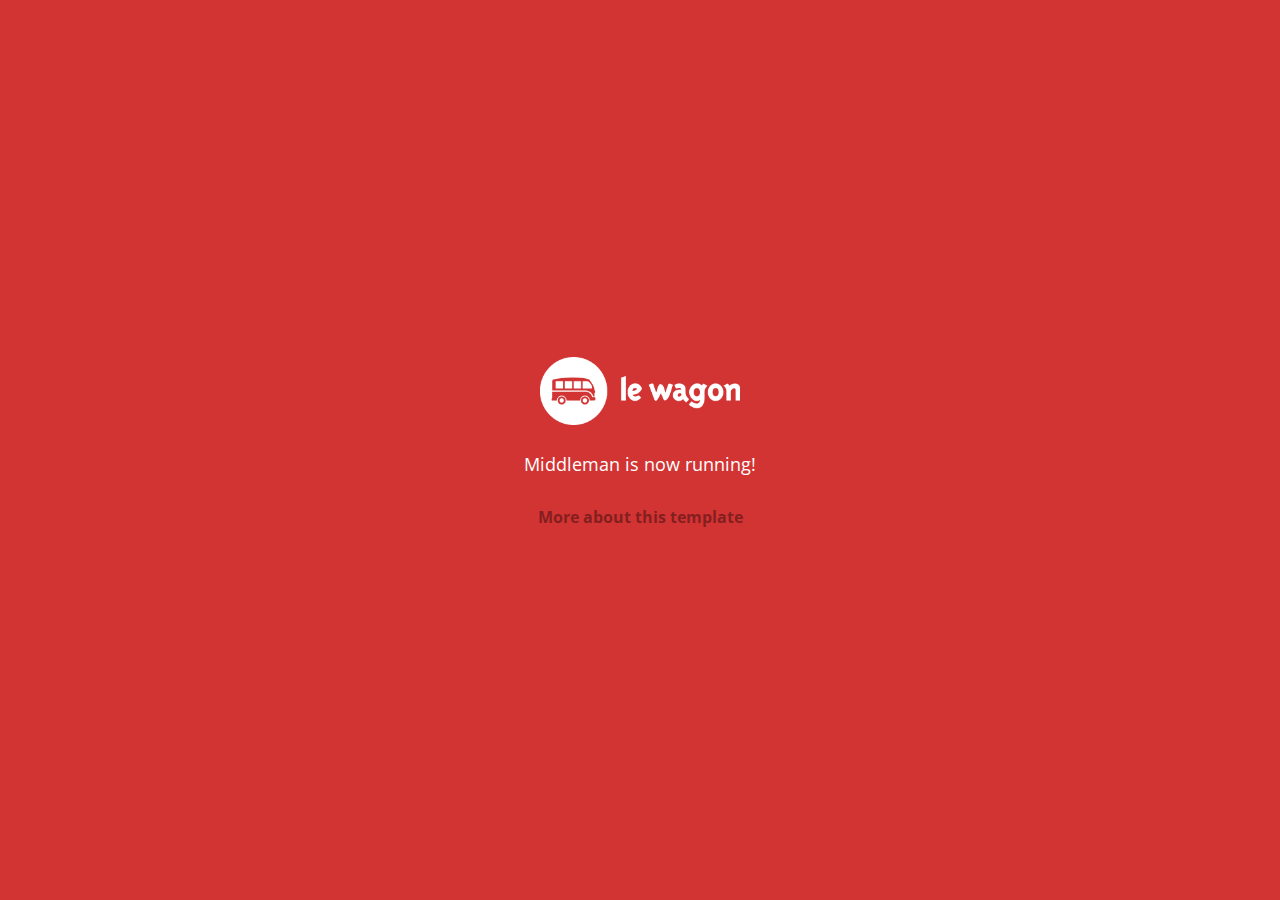
==== index.html @ 2b4471fa "Automated commit at 2017-09-23 08:29:56 UTC by middleman-deploy 2.0.0-alpha" ====
<!doctype html>
<html>
  <head>
    <meta charset="utf-8">
    <meta http-equiv="x-ua-compatible" content="ie=edge">
    <meta name="viewport"
          content="width=device-width, initial-scale=1, shrink-to-fit=no">
    <!-- Use the title from a page's frontmatter if it has one -->
    <title>Le Wagon - Middleman</title>
    <link href="stylesheets/application-3c48b980.css" rel="stylesheet" />
    <script src="javascripts/application-93de88c9.js"></script>
    <link href="images/favicon-f15af148.png" rel="icon" type="image/png" />
  </head>
  <body>
    <div id="home">
  <div class="home-content">
    <img src="images/logo-acc9c0ec.png" width="200" alt="Logo" />
    <p>
      Middleman is now running!
    </p>
    <p class="about">
      <a href="about.html">More about this template</a>
    </p>
  </div>
</div>

  </body>
</html>
---- stylesheets/application-3c48b980.css ----
@import url("https://fonts.googleapis.com/css?family=Open+Sans:400,300,700|Raleway:400,100,300,700,500");/*!
 * Bootstrap v3.3.7 (http://getbootstrap.com)
 * Copyright 2011-2016 Twitter, Inc.
 * Licensed under MIT (https://github.com/twbs/bootstrap/blob/master/LICENSE)
 *//*! normalize.css v3.0.3 | MIT License | github.com/necolas/normalize.css */html{font-family:sans-serif;-ms-text-size-adjust:100%;-webkit-text-size-adjust:100%}body{margin:0}article,aside,details,figcaption,figure,footer,header,hgroup,main,menu,nav,section,summary{display:block}audio,canvas,progress,video{display:inline-block;vertical-align:baseline}audio:not([controls]){display:none;height:0}[hidden],template{display:none}a{background-color:transparent}a:active,a:hover{outline:0}abbr[title]{border-bottom:1px dotted}b,strong{font-weight:bold}dfn{font-style:italic}h1{font-size:2em;margin:0.67em 0}mark{background:#ff0;color:#000}small{font-size:80%}sub,sup{font-size:75%;line-height:0;position:relative;vertical-align:baseline}sup{top:-0.5em}sub{bottom:-0.25em}img{border:0}svg:not(:root){overflow:hidden}figure{margin:1em 40px}hr{-webkit-box-sizing:content-box;box-sizing:content-box;height:0}pre{overflow:auto}code,kbd,pre,samp{font-family:monospace, monospace;font-size:1em}button,input,optgroup,select,textarea{color:inherit;font:inherit;margin:0}button{overflow:visible}button,select{text-transform:none}button,html input[type="button"],input[type="reset"],input[type="submit"]{-webkit-appearance:button;cursor:pointer}button[disabled],html input[disabled]{cursor:default}button::-moz-focus-inner,input::-moz-focus-inner{border:0;padding:0}input{line-height:normal}input[type="checkbox"],input[type="radio"]{-webkit-box-sizing:border-box;box-sizing:border-box;padding:0}input[type="number"]::-webkit-inner-spin-button,input[type="number"]::-webkit-outer-spin-button{height:auto}input[type="search"]{-webkit-appearance:textfield;-webkit-box-sizing:content-box;box-sizing:content-box}input[type="search"]::-webkit-search-cancel-button,input[type="search"]::-webkit-search-decoration{-webkit-appearance:none}fieldset{border:1px solid #c0c0c0;margin:0 2px;padding:0.35em 0.625em 0.75em}legend{border:0;padding:0}textarea{overflow:auto}optgroup{font-weight:bold}table{border-collapse:collapse;border-spacing:0}td,th{padding:0}/*! Source: https://github.com/h5bp/html5-boilerplate/blob/master/src/css/main.css */@media print{*,*:before,*:after{background:transparent !important;color:#000 !important;-webkit-box-shadow:none !important;box-shadow:none !important;text-shadow:none !important}a,a:visited{text-decoration:underline}a[href]:after{content:" (" attr(href) ")"}abbr[title]:after{content:" (" attr(title) ")"}a[href^="#"]:after,a[href^="javascript:"]:after{content:""}pre,blockquote{border:1px solid #999;page-break-inside:avoid}thead{display:table-header-group}tr,img{page-break-inside:avoid}img{max-width:100% !important}p,h2,h3{orphans:3;widows:3}h2,h3{page-break-after:avoid}.navbar{display:none}.btn>.caret,.dropup>.btn>.caret{border-top-color:#000 !important}.label{border:1px solid #000}.table{border-collapse:collapse !important}.table td,.table th{background-color:#fff !important}.table-bordered th,.table-bordered td{border:1px solid #ddd !important}}@font-face{font-family:'Glyphicons Halflings';src:url("../assets/bootstrap/glyphicons-halflings-regular-86b6f62b.eot");src:url("../assets/bootstrap/glyphicons-halflings-regular-86b6f62b.eot?#iefix") format("embedded-opentype"),url("../assets/bootstrap/glyphicons-halflings-regular-ca35b697.woff2") format("woff2"),url("../assets/bootstrap/glyphicons-halflings-regular-278e49a8.woff") format("woff"),url("../assets/bootstrap/glyphicons-halflings-regular-44bc1850.ttf") format("truetype"),url("../assets/bootstrap/glyphicons-halflings-regular-de51a849.svg#glyphicons_halflingsregular") format("svg")}.glyphicon{position:relative;top:1px;display:inline-block;font-family:'Glyphicons Halflings';font-style:normal;font-weight:normal;line-height:1;-webkit-font-smoothing:antialiased;-moz-osx-font-smoothing:grayscale}.glyphicon-asterisk:before{content:"\002a"}.glyphicon-plus:before{content:"\002b"}.glyphicon-euro:before,.glyphicon-eur:before{content:"\20ac"}.glyphicon-minus:before{content:"\2212"}.glyphicon-cloud:before{content:"\2601"}.glyphicon-envelope:before{content:"\2709"}.glyphicon-pencil:before{content:"\270f"}.glyphicon-glass:before{content:"\e001"}.glyphicon-music:before{content:"\e002"}.glyphicon-search:before{content:"\e003"}.glyphicon-heart:before{content:"\e005"}.glyphicon-star:before{content:"\e006"}.glyphicon-star-empty:before{content:"\e007"}.glyphicon-user:before{content:"\e008"}.glyphicon-film:before{content:"\e009"}.glyphicon-th-large:before{content:"\e010"}.glyphicon-th:before{content:"\e011"}.glyphicon-th-list:before{content:"\e012"}.glyphicon-ok:before{content:"\e013"}.glyphicon-remove:before{content:"\e014"}.glyphicon-zoom-in:before{content:"\e015"}.glyphicon-zoom-out:before{content:"\e016"}.glyphicon-off:before{content:"\e017"}.glyphicon-signal:before{content:"\e018"}.glyphicon-cog:before{content:"\e019"}.glyphicon-trash:before{content:"\e020"}.glyphicon-home:before{content:"\e021"}.glyphicon-file:before{content:"\e022"}.glyphicon-time:before{content:"\e023"}.glyphicon-road:before{content:"\e024"}.glyphicon-download-alt:before{content:"\e025"}.glyphicon-download:before{content:"\e026"}.glyphicon-upload:before{content:"\e027"}.glyphicon-inbox:before{content:"\e028"}.glyphicon-play-circle:before{content:"\e029"}.glyphicon-repeat:before{content:"\e030"}.glyphicon-refresh:before{content:"\e031"}.glyphicon-list-alt:before{content:"\e032"}.glyphicon-lock:before{content:"\e033"}.glyphicon-flag:before{content:"\e034"}.glyphicon-headphones:before{content:"\e035"}.glyphicon-volume-off:before{content:"\e036"}.glyphicon-volume-down:before{content:"\e037"}.glyphicon-volume-up:before{content:"\e038"}.glyphicon-qrcode:before{content:"\e039"}.glyphicon-barcode:before{content:"\e040"}.glyphicon-tag:before{content:"\e041"}.glyphicon-tags:before{content:"\e042"}.glyphicon-book:before{content:"\e043"}.glyphicon-bookmark:before{content:"\e044"}.glyphicon-print:before{content:"\e045"}.glyphicon-camera:before{content:"\e046"}.glyphicon-font:before{content:"\e047"}.glyphicon-bold:before{content:"\e048"}.glyphicon-italic:before{content:"\e049"}.glyphicon-text-height:before{content:"\e050"}.glyphicon-text-width:before{content:"\e051"}.glyphicon-align-left:before{content:"\e052"}.glyphicon-align-center:before{content:"\e053"}.glyphicon-align-right:before{content:"\e054"}.glyphicon-align-justify:before{content:"\e055"}.glyphicon-list:before{content:"\e056"}.glyphicon-indent-left:before{content:"\e057"}.glyphicon-indent-right:before{content:"\e058"}.glyphicon-facetime-video:before{content:"\e059"}.glyphicon-picture:before{content:"\e060"}.glyphicon-map-marker:before{content:"\e062"}.glyphicon-adjust:before{content:"\e063"}.glyphicon-tint:before{content:"\e064"}.glyphicon-edit:before{content:"\e065"}.glyphicon-share:before{content:"\e066"}.glyphicon-check:before{content:"\e067"}.glyphicon-move:before{content:"\e068"}.glyphicon-step-backward:before{content:"\e069"}.glyphicon-fast-backward:before{content:"\e070"}.glyphicon-backward:before{content:"\e071"}.glyphicon-play:before{content:"\e072"}.glyphicon-pause:before{content:"\e073"}.glyphicon-stop:before{content:"\e074"}.glyphicon-forward:before{content:"\e075"}.glyphicon-fast-forward:before{content:"\e076"}.glyphicon-step-forward:before{content:"\e077"}.glyphicon-eject:before{content:"\e078"}.glyphicon-chevron-left:before{content:"\e079"}.glyphicon-chevron-right:before{content:"\e080"}.glyphicon-plus-sign:before{content:"\e081"}.glyphicon-minus-sign:before{content:"\e082"}.glyphicon-remove-sign:before{content:"\e083"}.glyphicon-ok-sign:before{content:"\e084"}.glyphicon-question-sign:before{content:"\e085"}.glyphicon-info-sign:before{content:"\e086"}.glyphicon-screenshot:before{content:"\e087"}.glyphicon-remove-circle:before{content:"\e088"}.glyphicon-ok-circle:before{content:"\e089"}.glyphicon-ban-circle:before{content:"\e090"}.glyphicon-arrow-left:before{content:"\e091"}.glyphicon-arrow-right:before{content:"\e092"}.glyphicon-arrow-up:before{content:"\e093"}.glyphicon-arrow-down:before{content:"\e094"}.glyphicon-share-alt:before{content:"\e095"}.glyphicon-resize-full:before{content:"\e096"}.glyphicon-resize-small:before{content:"\e097"}.glyphicon-exclamation-sign:before{content:"\e101"}.glyphicon-gift:before{content:"\e102"}.glyphicon-leaf:before{content:"\e103"}.glyphicon-fire:before{content:"\e104"}.glyphicon-eye-open:before{content:"\e105"}.glyphicon-eye-close:before{content:"\e106"}.glyphicon-warning-sign:before{content:"\e107"}.glyphicon-plane:before{content:"\e108"}.glyphicon-calendar:before{content:"\e109"}.glyphicon-random:before{content:"\e110"}.glyphicon-comment:before{content:"\e111"}.glyphicon-magnet:before{content:"\e112"}.glyphicon-chevron-up:before{content:"\e113"}.glyphicon-chevron-down:before{content:"\e114"}.glyphicon-retweet:before{content:"\e115"}.glyphicon-shopping-cart:before{content:"\e116"}.glyphicon-folder-close:before{content:"\e117"}.glyphicon-folder-open:before{content:"\e118"}.glyphicon-resize-vertical:before{content:"\e119"}.glyphicon-resize-horizontal:before{content:"\e120"}.glyphicon-hdd:before{content:"\e121"}.glyphicon-bullhorn:before{content:"\e122"}.glyphicon-bell:before{content:"\e123"}.glyphicon-certificate:before{content:"\e124"}.glyphicon-thumbs-up:before{content:"\e125"}.glyphicon-thumbs-down:before{content:"\e126"}.glyphicon-hand-right:before{content:"\e127"}.glyphicon-hand-left:before{content:"\e128"}.glyphicon-hand-up:before{content:"\e129"}.glyphicon-hand-down:before{content:"\e130"}.glyphicon-circle-arrow-right:before{content:"\e131"}.glyphicon-circle-arrow-left:before{content:"\e132"}.glyphicon-circle-arrow-up:before{content:"\e133"}.glyphicon-circle-arrow-down:before{content:"\e134"}.glyphicon-globe:before{content:"\e135"}.glyphicon-wrench:before{content:"\e136"}.glyphicon-tasks:before{content:"\e137"}.glyphicon-filter:before{content:"\e138"}.glyphicon-briefcase:before{content:"\e139"}.glyphicon-fullscreen:before{content:"\e140"}.glyphicon-dashboard:before{content:"\e141"}.glyphicon-paperclip:before{content:"\e142"}.glyphicon-heart-empty:before{content:"\e143"}.glyphicon-link:before{content:"\e144"}.glyphicon-phone:before{content:"\e145"}.glyphicon-pushpin:before{content:"\e146"}.glyphicon-usd:before{content:"\e148"}.glyphicon-gbp:before{content:"\e149"}.glyphicon-sort:before{content:"\e150"}.glyphicon-sort-by-alphabet:before{content:"\e151"}.glyphicon-sort-by-alphabet-alt:before{content:"\e152"}.glyphicon-sort-by-order:before{content:"\e153"}.glyphicon-sort-by-order-alt:before{content:"\e154"}.glyphicon-sort-by-attributes:before{content:"\e155"}.glyphicon-sort-by-attributes-alt:before{content:"\e156"}.glyphicon-unchecked:before{content:"\e157"}.glyphicon-expand:before{content:"\e158"}.glyphicon-collapse-down:before{content:"\e159"}.glyphicon-collapse-up:before{content:"\e160"}.glyphicon-log-in:before{content:"\e161"}.glyphicon-flash:before{content:"\e162"}.glyphicon-log-out:before{content:"\e163"}.glyphicon-new-window:before{content:"\e164"}.glyphicon-record:before{content:"\e165"}.glyphicon-save:before{content:"\e166"}.glyphicon-open:before{content:"\e167"}.glyphicon-saved:before{content:"\e168"}.glyphicon-import:before{content:"\e169"}.glyphicon-export:before{content:"\e170"}.glyphicon-send:before{content:"\e171"}.glyphicon-floppy-disk:before{content:"\e172"}.glyphicon-floppy-saved:before{content:"\e173"}.glyphicon-floppy-remove:before{content:"\e174"}.glyphicon-floppy-save:before{content:"\e175"}.glyphicon-floppy-open:before{content:"\e176"}.glyphicon-credit-card:before{content:"\e177"}.glyphicon-transfer:before{content:"\e178"}.glyphicon-cutlery:before{content:"\e179"}.glyphicon-header:before{content:"\e180"}.glyphicon-compressed:before{content:"\e181"}.glyphicon-earphone:before{content:"\e182"}.glyphicon-phone-alt:before{content:"\e183"}.glyphicon-tower:before{content:"\e184"}.glyphicon-stats:before{content:"\e185"}.glyphicon-sd-video:before{content:"\e186"}.glyphicon-hd-video:before{content:"\e187"}.glyphicon-subtitles:before{content:"\e188"}.glyphicon-sound-stereo:before{content:"\e189"}.glyphicon-sound-dolby:before{content:"\e190"}.glyphicon-sound-5-1:before{content:"\e191"}.glyphicon-sound-6-1:before{content:"\e192"}.glyphicon-sound-7-1:before{content:"\e193"}.glyphicon-copyright-mark:before{content:"\e194"}.glyphicon-registration-mark:before{content:"\e195"}.glyphicon-cloud-download:before{content:"\e197"}.glyphicon-cloud-upload:before{content:"\e198"}.glyphicon-tree-conifer:before{content:"\e199"}.glyphicon-tree-deciduous:before{content:"\e200"}.glyphicon-cd:before{content:"\e201"}.glyphicon-save-file:before{content:"\e202"}.glyphicon-open-file:before{content:"\e203"}.glyphicon-level-up:before{content:"\e204"}.glyphicon-copy:before{content:"\e205"}.glyphicon-paste:before{content:"\e206"}.glyphicon-alert:before{content:"\e209"}.glyphicon-equalizer:before{content:"\e210"}.glyphicon-king:before{content:"\e211"}.glyphicon-queen:before{content:"\e212"}.glyphicon-pawn:before{content:"\e213"}.glyphicon-bishop:before{content:"\e214"}.glyphicon-knight:before{content:"\e215"}.glyphicon-baby-formula:before{content:"\e216"}.glyphicon-tent:before{content:"\26fa"}.glyphicon-blackboard:before{content:"\e218"}.glyphicon-bed:before{content:"\e219"}.glyphicon-apple:before{content:"\f8ff"}.glyphicon-erase:before{content:"\e221"}.glyphicon-hourglass:before{content:"\231b"}.glyphicon-lamp:before{content:"\e223"}.glyphicon-duplicate:before{content:"\e224"}.glyphicon-piggy-bank:before{content:"\e225"}.glyphicon-scissors:before{content:"\e226"}.glyphicon-bitcoin:before{content:"\e227"}.glyphicon-btc:before{content:"\e227"}.glyphicon-xbt:before{content:"\e227"}.glyphicon-yen:before{content:"\00a5"}.glyphicon-jpy:before{content:"\00a5"}.glyphicon-ruble:before{content:"\20bd"}.glyphicon-rub:before{content:"\20bd"}.glyphicon-scale:before{content:"\e230"}.glyphicon-ice-lolly:before{content:"\e231"}.glyphicon-ice-lolly-tasted:before{content:"\e232"}.glyphicon-education:before{content:"\e233"}.glyphicon-option-horizontal:before{content:"\e234"}.glyphicon-option-vertical:before{content:"\e235"}.glyphicon-menu-hamburger:before{content:"\e236"}.glyphicon-modal-window:before{content:"\e237"}.glyphicon-oil:before{content:"\e238"}.glyphicon-grain:before{content:"\e239"}.glyphicon-sunglasses:before{content:"\e240"}.glyphicon-text-size:before{content:"\e241"}.glyphicon-text-color:before{content:"\e242"}.glyphicon-text-background:before{content:"\e243"}.glyphicon-object-align-top:before{content:"\e244"}.glyphicon-object-align-bottom:before{content:"\e245"}.glyphicon-object-align-horizontal:before{content:"\e246"}.glyphicon-object-align-left:before{content:"\e247"}.glyphicon-object-align-vertical:before{content:"\e248"}.glyphicon-object-align-right:before{content:"\e249"}.glyphicon-triangle-right:before{content:"\e250"}.glyphicon-triangle-left:before{content:"\e251"}.glyphicon-triangle-bottom:before{content:"\e252"}.glyphicon-triangle-top:before{content:"\e253"}.glyphicon-console:before{content:"\e254"}.glyphicon-superscript:before{content:"\e255"}.glyphicon-subscript:before{content:"\e256"}.glyphicon-menu-left:before{content:"\e257"}.glyphicon-menu-right:before{content:"\e258"}.glyphicon-menu-down:before{content:"\e259"}.glyphicon-menu-up:before{content:"\e260"}*{-webkit-box-sizing:border-box;box-sizing:border-box}*:before,*:after{-webkit-box-sizing:border-box;box-sizing:border-box}html{font-size:10px;-webkit-tap-highlight-color:transparent}body{font-family:"Open Sans", "Helvetica", "sans-serif";font-size:18px;line-height:1.42857143;color:#333333;background-color:#F4F4F4}input,button,select,textarea{font-family:inherit;font-size:inherit;line-height:inherit}a{color:#469AE0;text-decoration:none}a:hover,a:focus{color:#1f74ba;text-decoration:underline}a:focus{outline:5px auto -webkit-focus-ring-color;outline-offset:-2px}figure{margin:0}img{vertical-align:middle}.img-responsive{display:block;max-width:100%;height:auto}.img-rounded{border-radius:2px}.img-thumbnail{padding:4px;line-height:1.42857143;background-color:#F4F4F4;border:1px solid #ddd;border-radius:2px;-webkit-transition:all 0.2s ease-in-out;transition:all 0.2s ease-in-out;display:inline-block;max-width:100%;height:auto}.img-circle{border-radius:50%}hr{margin-top:25px;margin-bottom:25px;border:0;border-top:1px solid #eeeeee}.sr-only{position:absolute;width:1px;height:1px;margin:-1px;padding:0;overflow:hidden;clip:rect(0, 0, 0, 0);border:0}.sr-only-focusable:active,.sr-only-focusable:focus{position:static;width:auto;height:auto;margin:0;overflow:visible;clip:auto}[role="button"]{cursor:pointer}h1,h2,h3,h4,h5,h6,.h1,.h2,.h3,.h4,.h5,.h6{font-family:"Raleway", "Helvetica", "sans-serif";font-weight:500;line-height:1.1;color:inherit}h1 small,h1 .small,h2 small,h2 .small,h3 small,h3 .small,h4 small,h4 .small,h5 small,h5 .small,h6 small,h6 .small,.h1 small,.h1 .small,.h2 small,.h2 .small,.h3 small,.h3 .small,.h4 small,.h4 .small,.h5 small,.h5 .small,.h6 small,.h6 .small{font-weight:normal;line-height:1;color:#777777}h1,.h1,h2,.h2,h3,.h3{margin-top:25px;margin-bottom:12.5px}h1 small,h1 .small,.h1 small,.h1 .small,h2 small,h2 .small,.h2 small,.h2 .small,h3 small,h3 .small,.h3 small,.h3 .small{font-size:65%}h4,.h4,h5,.h5,h6,.h6{margin-top:12.5px;margin-bottom:12.5px}h4 small,h4 .small,.h4 small,.h4 .small,h5 small,h5 .small,.h5 small,.h5 .small,h6 small,h6 .small,.h6 small,.h6 .small{font-size:75%}h1,.h1{font-size:46px}h2,.h2{font-size:38px}h3,.h3{font-size:31px}h4,.h4{font-size:23px}h5,.h5{font-size:18px}h6,.h6{font-size:16px}p{margin:0 0 12.5px}.lead{margin-bottom:25px;font-size:20px;font-weight:300;line-height:1.4}@media (min-width: 768px){.lead{font-size:27px}}small,.small{font-size:88%}mark,.mark{background-color:#fcf8e3;padding:.2em}.text-left{text-align:left}.text-right{text-align:right}.text-center{text-align:center}.text-justify{text-align:justify}.text-nowrap{white-space:nowrap}.text-lowercase{text-transform:lowercase}.text-uppercase,.initialism{text-transform:uppercase}.text-capitalize{text-transform:capitalize}.text-muted{color:#777777}.text-primary{color:#469AE0}a.text-primary:hover,a.text-primary:focus{color:#2381d0}.text-success{color:#3c763d}a.text-success:hover,a.text-success:focus{color:#2b542c}.text-info{color:#31708f}a.text-info:hover,a.text-info:focus{color:#245269}.text-warning{color:#8a6d3b}a.text-warning:hover,a.text-warning:focus{color:#66512c}.text-danger{color:#a94442}a.text-danger:hover,a.text-danger:focus{color:#843534}.bg-primary{color:#fff}.bg-primary{background-color:#469AE0}a.bg-primary:hover,a.bg-primary:focus{background-color:#2381d0}.bg-success{background-color:#dff0d8}a.bg-success:hover,a.bg-success:focus{background-color:#c1e2b3}.bg-info{background-color:#d9edf7}a.bg-info:hover,a.bg-info:focus{background-color:#afd9ee}.bg-warning{background-color:#fcf8e3}a.bg-warning:hover,a.bg-warning:focus{background-color:#f7ecb5}.bg-danger{background-color:#f2dede}a.bg-danger:hover,a.bg-danger:focus{background-color:#e4b9b9}.page-header{padding-bottom:11.5px;margin:50px 0 25px;border-bottom:1px solid #eeeeee}ul,ol{margin-top:0;margin-bottom:12.5px}ul ul,ul ol,ol ul,ol ol{margin-bottom:0}.list-unstyled{padding-left:0;list-style:none}.list-inline{padding-left:0;list-style:none;margin-left:-5px}.list-inline>li{display:inline-block;padding-left:5px;padding-right:5px}dl{margin-top:0;margin-bottom:25px}dt,dd{line-height:1.42857143}dt{font-weight:bold}dd{margin-left:0}.dl-horizontal dd:before,.dl-horizontal dd:after{content:" ";display:table}.dl-horizontal dd:after{clear:both}@media (min-width: 768px){.dl-horizontal dt{float:left;width:160px;clear:left;text-align:right;overflow:hidden;text-overflow:ellipsis;white-space:nowrap}.dl-horizontal dd{margin-left:180px}}abbr[title],abbr[data-original-title]{cursor:help;border-bottom:1px dotted #777777}.initialism{font-size:90%}blockquote{padding:12.5px 25px;margin:0 0 25px;font-size:22.5px;border-left:5px solid #eeeeee}blockquote p:last-child,blockquote ul:last-child,blockquote ol:last-child{margin-bottom:0}blockquote footer,blockquote small,blockquote .small{display:block;font-size:80%;line-height:1.42857143;color:#777777}blockquote footer:before,blockquote small:before,blockquote .small:before{content:'\2014 \00A0'}.blockquote-reverse,blockquote.pull-right{padding-right:15px;padding-left:0;border-right:5px solid #eeeeee;border-left:0;text-align:right}.blockquote-reverse footer:before,.blockquote-reverse small:before,.blockquote-reverse .small:before,blockquote.pull-right footer:before,blockquote.pull-right small:before,blockquote.pull-right .small:before{content:''}.blockquote-reverse footer:after,.blockquote-reverse small:after,.blockquote-reverse .small:after,blockquote.pull-right footer:after,blockquote.pull-right small:after,blockquote.pull-right .small:after{content:'\00A0 \2014'}address{margin-bottom:25px;font-style:normal;line-height:1.42857143}code,kbd,pre,samp{font-family:Menlo, Monaco, Consolas, "Courier New", monospace}code{padding:2px 4px;font-size:90%;color:#c7254e;background-color:#f9f2f4;border-radius:2px}kbd{padding:2px 4px;font-size:90%;color:#fff;background-color:#333;border-radius:2px;-webkit-box-shadow:inset 0 -1px 0 rgba(0,0,0,0.25);box-shadow:inset 0 -1px 0 rgba(0,0,0,0.25)}kbd kbd{padding:0;font-size:100%;font-weight:bold;-webkit-box-shadow:none;box-shadow:none}pre{display:block;padding:12px;margin:0 0 12.5px;font-size:17px;line-height:1.42857143;word-break:break-all;word-wrap:break-word;color:#333333;background-color:#f5f5f5;border:1px solid #ccc;border-radius:2px}pre code{padding:0;font-size:inherit;color:inherit;white-space:pre-wrap;background-color:transparent;border-radius:0}.pre-scrollable{max-height:340px;overflow-y:scroll}.container{margin-right:auto;margin-left:auto;padding-left:15px;padding-right:15px}.container:before,.container:after{content:" ";display:table}.container:after{clear:both}@media (min-width: 768px){.container{width:750px}}@media (min-width: 992px){.container{width:970px}}@media (min-width: 1200px){.container{width:1170px}}.container-fluid{margin-right:auto;margin-left:auto;padding-left:15px;padding-right:15px}.container-fluid:before,.container-fluid:after{content:" ";display:table}.container-fluid:after{clear:both}.row{margin-left:-15px;margin-right:-15px}.row:before,.row:after{content:" ";display:table}.row:after{clear:both}.col-xs-1,.col-sm-1,.col-md-1,.col-lg-1,.col-xs-2,.col-sm-2,.col-md-2,.col-lg-2,.col-xs-3,.col-sm-3,.col-md-3,.col-lg-3,.col-xs-4,.col-sm-4,.col-md-4,.col-lg-4,.col-xs-5,.col-sm-5,.col-md-5,.col-lg-5,.col-xs-6,.col-sm-6,.col-md-6,.col-lg-6,.col-xs-7,.col-sm-7,.col-md-7,.col-lg-7,.col-xs-8,.col-sm-8,.col-md-8,.col-lg-8,.col-xs-9,.col-sm-9,.col-md-9,.col-lg-9,.col-xs-10,.col-sm-10,.col-md-10,.col-lg-10,.col-xs-11,.col-sm-11,.col-md-11,.col-lg-11,.col-xs-12,.col-sm-12,.col-md-12,.col-lg-12{position:relative;min-height:1px;padding-left:15px;padding-right:15px}.col-xs-1,.col-xs-2,.col-xs-3,.col-xs-4,.col-xs-5,.col-xs-6,.col-xs-7,.col-xs-8,.col-xs-9,.col-xs-10,.col-xs-11,.col-xs-12{float:left}.col-xs-1{width:8.33333333%}.col-xs-2{width:16.66666667%}.col-xs-3{width:25%}.col-xs-4{width:33.33333333%}.col-xs-5{width:41.66666667%}.col-xs-6{width:50%}.col-xs-7{width:58.33333333%}.col-xs-8{width:66.66666667%}.col-xs-9{width:75%}.col-xs-10{width:83.33333333%}.col-xs-11{width:91.66666667%}.col-xs-12{width:100%}.col-xs-pull-0{right:auto}.col-xs-pull-1{right:8.33333333%}.col-xs-pull-2{right:16.66666667%}.col-xs-pull-3{right:25%}.col-xs-pull-4{right:33.33333333%}.col-xs-pull-5{right:41.66666667%}.col-xs-pull-6{right:50%}.col-xs-pull-7{right:58.33333333%}.col-xs-pull-8{right:66.66666667%}.col-xs-pull-9{right:75%}.col-xs-pull-10{right:83.33333333%}.col-xs-pull-11{right:91.66666667%}.col-xs-pull-12{right:100%}.col-xs-push-0{left:auto}.col-xs-push-1{left:8.33333333%}.col-xs-push-2{left:16.66666667%}.col-xs-push-3{left:25%}.col-xs-push-4{left:33.33333333%}.col-xs-push-5{left:41.66666667%}.col-xs-push-6{left:50%}.col-xs-push-7{left:58.33333333%}.col-xs-push-8{left:66.66666667%}.col-xs-push-9{left:75%}.col-xs-push-10{left:83.33333333%}.col-xs-push-11{left:91.66666667%}.col-xs-push-12{left:100%}.col-xs-offset-0{margin-left:0%}.col-xs-offset-1{margin-left:8.33333333%}.col-xs-offset-2{margin-left:16.66666667%}.col-xs-offset-3{margin-left:25%}.col-xs-offset-4{margin-left:33.33333333%}.col-xs-offset-5{margin-left:41.66666667%}.col-xs-offset-6{margin-left:50%}.col-xs-offset-7{margin-left:58.33333333%}.col-xs-offset-8{margin-left:66.66666667%}.col-xs-offset-9{margin-left:75%}.col-xs-offset-10{margin-left:83.33333333%}.col-xs-offset-11{margin-left:91.66666667%}.col-xs-offset-12{margin-left:100%}@media (min-width: 768px){.col-sm-1,.col-sm-2,.col-sm-3,.col-sm-4,.col-sm-5,.col-sm-6,.col-sm-7,.col-sm-8,.col-sm-9,.col-sm-10,.col-sm-11,.col-sm-12{float:left}.col-sm-1{width:8.33333333%}.col-sm-2{width:16.66666667%}.col-sm-3{width:25%}.col-sm-4{width:33.33333333%}.col-sm-5{width:41.66666667%}.col-sm-6{width:50%}.col-sm-7{width:58.33333333%}.col-sm-8{width:66.66666667%}.col-sm-9{width:75%}.col-sm-10{width:83.33333333%}.col-sm-11{width:91.66666667%}.col-sm-12{width:100%}.col-sm-pull-0{right:auto}.col-sm-pull-1{right:8.33333333%}.col-sm-pull-2{right:16.66666667%}.col-sm-pull-3{right:25%}.col-sm-pull-4{right:33.33333333%}.col-sm-pull-5{right:41.66666667%}.col-sm-pull-6{right:50%}.col-sm-pull-7{right:58.33333333%}.col-sm-pull-8{right:66.66666667%}.col-sm-pull-9{right:75%}.col-sm-pull-10{right:83.33333333%}.col-sm-pull-11{right:91.66666667%}.col-sm-pull-12{right:100%}.col-sm-push-0{left:auto}.col-sm-push-1{left:8.33333333%}.col-sm-push-2{left:16.66666667%}.col-sm-push-3{left:25%}.col-sm-push-4{left:33.33333333%}.col-sm-push-5{left:41.66666667%}.col-sm-push-6{left:50%}.col-sm-push-7{left:58.33333333%}.col-sm-push-8{left:66.66666667%}.col-sm-push-9{left:75%}.col-sm-push-10{left:83.33333333%}.col-sm-push-11{left:91.66666667%}.col-sm-push-12{left:100%}.col-sm-offset-0{margin-left:0%}.col-sm-offset-1{margin-left:8.33333333%}.col-sm-offset-2{margin-left:16.66666667%}.col-sm-offset-3{margin-left:25%}.col-sm-offset-4{margin-left:33.33333333%}.col-sm-offset-5{margin-left:41.66666667%}.col-sm-offset-6{margin-left:50%}.col-sm-offset-7{margin-left:58.33333333%}.col-sm-offset-8{margin-left:66.66666667%}.col-sm-offset-9{margin-left:75%}.col-sm-offset-10{margin-left:83.33333333%}.col-sm-offset-11{margin-left:91.66666667%}.col-sm-offset-12{margin-left:100%}}@media (min-width: 992px){.col-md-1,.col-md-2,.col-md-3,.col-md-4,.col-md-5,.col-md-6,.col-md-7,.col-md-8,.col-md-9,.col-md-10,.col-md-11,.col-md-12{float:left}.col-md-1{width:8.33333333%}.col-md-2{width:16.66666667%}.col-md-3{width:25%}.col-md-4{width:33.33333333%}.col-md-5{width:41.66666667%}.col-md-6{width:50%}.col-md-7{width:58.33333333%}.col-md-8{width:66.66666667%}.col-md-9{width:75%}.col-md-10{width:83.33333333%}.col-md-11{width:91.66666667%}.col-md-12{width:100%}.col-md-pull-0{right:auto}.col-md-pull-1{right:8.33333333%}.col-md-pull-2{right:16.66666667%}.col-md-pull-3{right:25%}.col-md-pull-4{right:33.33333333%}.col-md-pull-5{right:41.66666667%}.col-md-pull-6{right:50%}.col-md-pull-7{right:58.33333333%}.col-md-pull-8{right:66.66666667%}.col-md-pull-9{right:75%}.col-md-pull-10{right:83.33333333%}.col-md-pull-11{right:91.66666667%}.col-md-pull-12{right:100%}.col-md-push-0{left:auto}.col-md-push-1{left:8.33333333%}.col-md-push-2{left:16.66666667%}.col-md-push-3{left:25%}.col-md-push-4{left:33.33333333%}.col-md-push-5{left:41.66666667%}.col-md-push-6{left:50%}.col-md-push-7{left:58.33333333%}.col-md-push-8{left:66.66666667%}.col-md-push-9{left:75%}.col-md-push-10{left:83.33333333%}.col-md-push-11{left:91.66666667%}.col-md-push-12{left:100%}.col-md-offset-0{margin-left:0%}.col-md-offset-1{margin-left:8.33333333%}.col-md-offset-2{margin-left:16.66666667%}.col-md-offset-3{margin-left:25%}.col-md-offset-4{margin-left:33.33333333%}.col-md-offset-5{margin-left:41.66666667%}.col-md-offset-6{margin-left:50%}.col-md-offset-7{margin-left:58.33333333%}.col-md-offset-8{margin-left:66.66666667%}.col-md-offset-9{margin-left:75%}.col-md-offset-10{margin-left:83.33333333%}.col-md-offset-11{margin-left:91.66666667%}.col-md-offset-12{margin-left:100%}}@media (min-width: 1200px){.col-lg-1,.col-lg-2,.col-lg-3,.col-lg-4,.col-lg-5,.col-lg-6,.col-lg-7,.col-lg-8,.col-lg-9,.col-lg-10,.col-lg-11,.col-lg-12{float:left}.col-lg-1{width:8.33333333%}.col-lg-2{width:16.66666667%}.col-lg-3{width:25%}.col-lg-4{width:33.33333333%}.col-lg-5{width:41.66666667%}.col-lg-6{width:50%}.col-lg-7{width:58.33333333%}.col-lg-8{width:66.66666667%}.col-lg-9{width:75%}.col-lg-10{width:83.33333333%}.col-lg-11{width:91.66666667%}.col-lg-12{width:100%}.col-lg-pull-0{right:auto}.col-lg-pull-1{right:8.33333333%}.col-lg-pull-2{right:16.66666667%}.col-lg-pull-3{right:25%}.col-lg-pull-4{right:33.33333333%}.col-lg-pull-5{right:41.66666667%}.col-lg-pull-6{right:50%}.col-lg-pull-7{right:58.33333333%}.col-lg-pull-8{right:66.66666667%}.col-lg-pull-9{right:75%}.col-lg-pull-10{right:83.33333333%}.col-lg-pull-11{right:91.66666667%}.col-lg-pull-12{right:100%}.col-lg-push-0{left:auto}.col-lg-push-1{left:8.33333333%}.col-lg-push-2{left:16.66666667%}.col-lg-push-3{left:25%}.col-lg-push-4{left:33.33333333%}.col-lg-push-5{left:41.66666667%}.col-lg-push-6{left:50%}.col-lg-push-7{left:58.33333333%}.col-lg-push-8{left:66.66666667%}.col-lg-push-9{left:75%}.col-lg-push-10{left:83.33333333%}.col-lg-push-11{left:91.66666667%}.col-lg-push-12{left:100%}.col-lg-offset-0{margin-left:0%}.col-lg-offset-1{margin-left:8.33333333%}.col-lg-offset-2{margin-left:16.66666667%}.col-lg-offset-3{margin-left:25%}.col-lg-offset-4{margin-left:33.33333333%}.col-lg-offset-5{margin-left:41.66666667%}.col-lg-offset-6{margin-left:50%}.col-lg-offset-7{margin-left:58.33333333%}.col-lg-offset-8{margin-left:66.66666667%}.col-lg-offset-9{margin-left:75%}.col-lg-offset-10{margin-left:83.33333333%}.col-lg-offset-11{margin-left:91.66666667%}.col-lg-offset-12{margin-left:100%}}table{background-color:transparent}caption{padding-top:8px;padding-bottom:8px;color:#777777;text-align:left}th{text-align:left}.table{width:100%;max-width:100%;margin-bottom:25px}.table>thead>tr>th,.table>thead>tr>td,.table>tbody>tr>th,.table>tbody>tr>td,.table>tfoot>tr>th,.table>tfoot>tr>td{padding:8px;line-height:1.42857143;vertical-align:top;border-top:1px solid #ddd}.table>thead>tr>th{vertical-align:bottom;border-bottom:2px solid #ddd}.table>caption+thead>tr:first-child>th,.table>caption+thead>tr:first-child>td,.table>colgroup+thead>tr:first-child>th,.table>colgroup+thead>tr:first-child>td,.table>thead:first-child>tr:first-child>th,.table>thead:first-child>tr:first-child>td{border-top:0}.table>tbody+tbody{border-top:2px solid #ddd}.table .table{background-color:#F4F4F4}.table-condensed>thead>tr>th,.table-condensed>thead>tr>td,.table-condensed>tbody>tr>th,.table-condensed>tbody>tr>td,.table-condensed>tfoot>tr>th,.table-condensed>tfoot>tr>td{padding:5px}.table-bordered{border:1px solid #ddd}.table-bordered>thead>tr>th,.table-bordered>thead>tr>td,.table-bordered>tbody>tr>th,.table-bordered>tbody>tr>td,.table-bordered>tfoot>tr>th,.table-bordered>tfoot>tr>td{border:1px solid #ddd}.table-bordered>thead>tr>th,.table-bordered>thead>tr>td{border-bottom-width:2px}.table-striped>tbody>tr:nth-of-type(odd){background-color:#f9f9f9}.table-hover>tbody>tr:hover{background-color:#f5f5f5}table col[class*="col-"]{position:static;float:none;display:table-column}table td[class*="col-"],table th[class*="col-"]{position:static;float:none;display:table-cell}.table>thead>tr>td.active,.table>thead>tr>th.active,.table>thead>tr.active>td,.table>thead>tr.active>th,.table>tbody>tr>td.active,.table>tbody>tr>th.active,.table>tbody>tr.active>td,.table>tbody>tr.active>th,.table>tfoot>tr>td.active,.table>tfoot>tr>th.active,.table>tfoot>tr.active>td,.table>tfoot>tr.active>th{background-color:#f5f5f5}.table-hover>tbody>tr>td.active:hover,.table-hover>tbody>tr>th.active:hover,.table-hover>tbody>tr.active:hover>td,.table-hover>tbody>tr:hover>.active,.table-hover>tbody>tr.active:hover>th{background-color:#e8e8e8}.table>thead>tr>td.success,.table>thead>tr>th.success,.table>thead>tr.success>td,.table>thead>tr.success>th,.table>tbody>tr>td.success,.table>tbody>tr>th.success,.table>tbody>tr.success>td,.table>tbody>tr.success>th,.table>tfoot>tr>td.success,.table>tfoot>tr>th.success,.table>tfoot>tr.success>td,.table>tfoot>tr.success>th{background-color:#dff0d8}.table-hover>tbody>tr>td.success:hover,.table-hover>tbody>tr>th.success:hover,.table-hover>tbody>tr.success:hover>td,.table-hover>tbody>tr:hover>.success,.table-hover>tbody>tr.success:hover>th{background-color:#d0e9c6}.table>thead>tr>td.info,.table>thead>tr>th.info,.table>thead>tr.info>td,.table>thead>tr.info>th,.table>tbody>tr>td.info,.table>tbody>tr>th.info,.table>tbody>tr.info>td,.table>tbody>tr.info>th,.table>tfoot>tr>td.info,.table>tfoot>tr>th.info,.table>tfoot>tr.info>td,.table>tfoot>tr.info>th{background-color:#d9edf7}.table-hover>tbody>tr>td.info:hover,.table-hover>tbody>tr>th.info:hover,.table-hover>tbody>tr.info:hover>td,.table-hover>tbody>tr:hover>.info,.table-hover>tbody>tr.info:hover>th{background-color:#c4e3f3}.table>thead>tr>td.warning,.table>thead>tr>th.warning,.table>thead>tr.warning>td,.table>thead>tr.warning>th,.table>tbody>tr>td.warning,.table>tbody>tr>th.warning,.table>tbody>tr.warning>td,.table>tbody>tr.warning>th,.table>tfoot>tr>td.warning,.table>tfoot>tr>th.warning,.table>tfoot>tr.warning>td,.table>tfoot>tr.warning>th{background-color:#fcf8e3}.table-hover>tbody>tr>td.warning:hover,.table-hover>tbody>tr>th.warning:hover,.table-hover>tbody>tr.warning:hover>td,.table-hover>tbody>tr:hover>.warning,.table-hover>tbody>tr.warning:hover>th{background-color:#faf2cc}.table>thead>tr>td.danger,.table>thead>tr>th.danger,.table>thead>tr.danger>td,.table>thead>tr.danger>th,.table>tbody>tr>td.danger,.table>tbody>tr>th.danger,.table>tbody>tr.danger>td,.table>tbody>tr.danger>th,.table>tfoot>tr>td.danger,.table>tfoot>tr>th.danger,.table>tfoot>tr.danger>td,.table>tfoot>tr.danger>th{background-color:#f2dede}.table-hover>tbody>tr>td.danger:hover,.table-hover>tbody>tr>th.danger:hover,.table-hover>tbody>tr.danger:hover>td,.table-hover>tbody>tr:hover>.danger,.table-hover>tbody>tr.danger:hover>th{background-color:#ebcccc}.table-responsive{overflow-x:auto;min-height:0.01%}@media screen and (max-width: 767px){.table-responsive{width:100%;margin-bottom:18.75px;overflow-y:hidden;-ms-overflow-style:-ms-autohiding-scrollbar;border:1px solid #ddd}.table-responsive>.table{margin-bottom:0}.table-responsive>.table>thead>tr>th,.table-responsive>.table>thead>tr>td,.table-responsive>.table>tbody>tr>th,.table-responsive>.table>tbody>tr>td,.table-responsive>.table>tfoot>tr>th,.table-responsive>.table>tfoot>tr>td{white-space:nowrap}.table-responsive>.table-bordered{border:0}.table-responsive>.table-bordered>thead>tr>th:first-child,.table-responsive>.table-bordered>thead>tr>td:first-child,.table-responsive>.table-bordered>tbody>tr>th:first-child,.table-responsive>.table-bordered>tbody>tr>td:first-child,.table-responsive>.table-bordered>tfoot>tr>th:first-child,.table-responsive>.table-bordered>tfoot>tr>td:first-child{border-left:0}.table-responsive>.table-bordered>thead>tr>th:last-child,.table-responsive>.table-bordered>thead>tr>td:last-child,.table-responsive>.table-bordered>tbody>tr>th:last-child,.table-responsive>.table-bordered>tbody>tr>td:last-child,.table-responsive>.table-bordered>tfoot>tr>th:last-child,.table-responsive>.table-bordered>tfoot>tr>td:last-child{border-right:0}.table-responsive>.table-bordered>tbody>tr:last-child>th,.table-responsive>.table-bordered>tbody>tr:last-child>td,.table-responsive>.table-bordered>tfoot>tr:last-child>th,.table-responsive>.table-bordered>tfoot>tr:last-child>td{border-bottom:0}}fieldset{padding:0;margin:0;border:0;min-width:0}legend{display:block;width:100%;padding:0;margin-bottom:25px;font-size:27px;line-height:inherit;color:#333333;border:0;border-bottom:1px solid #e5e5e5}label{display:inline-block;max-width:100%;margin-bottom:5px;font-weight:bold}input[type="search"]{-webkit-box-sizing:border-box;box-sizing:border-box}input[type="radio"],input[type="checkbox"]{margin:4px 0 0;margin-top:1px \9;line-height:normal}input[type="file"]{display:block}input[type="range"]{display:block;width:100%}select[multiple],select[size]{height:auto}input[type="file"]:focus,input[type="radio"]:focus,input[type="checkbox"]:focus{outline:5px auto -webkit-focus-ring-color;outline-offset:-2px}output{display:block;padding-top:7px;font-size:18px;line-height:1.42857143;color:#000000}.form-control{display:block;width:100%;height:39px;padding:6px 12px;font-size:18px;line-height:1.42857143;color:#000000;background-color:#fff;background-image:none;border:1px solid #ccc;border-radius:2px;-webkit-box-shadow:inset 0 1px 1px rgba(0,0,0,0.075);box-shadow:inset 0 1px 1px rgba(0,0,0,0.075);-webkit-transition:border-color ease-in-out 0.15s, box-shadow ease-in-out 0.15s;-webkit-transition:border-color ease-in-out 0.15s, -webkit-box-shadow ease-in-out 0.15s;transition:border-color ease-in-out 0.15s, -webkit-box-shadow ease-in-out 0.15s;transition:border-color ease-in-out 0.15s, box-shadow ease-in-out 0.15s;transition:border-color ease-in-out 0.15s, box-shadow ease-in-out 0.15s, -webkit-box-shadow ease-in-out 0.15s}.form-control:focus{border-color:#66afe9;outline:0;-webkit-box-shadow:inset 0 1px 1px rgba(0,0,0,0.075),0 0 8px rgba(102,175,233,0.6);box-shadow:inset 0 1px 1px rgba(0,0,0,0.075),0 0 8px rgba(102,175,233,0.6)}.form-control::-moz-placeholder{color:#999;opacity:1}.form-control:-ms-input-placeholder{color:#999}.form-control::-webkit-input-placeholder{color:#999}.form-control::-ms-expand{border:0;background-color:transparent}.form-control[disabled],.form-control[readonly],fieldset[disabled] .form-control{background-color:#eeeeee;opacity:1}.form-control[disabled],fieldset[disabled] .form-control{cursor:not-allowed}textarea.form-control{height:auto}input[type="search"]{-webkit-appearance:none}@media screen and (-webkit-min-device-pixel-ratio: 0){input[type="date"].form-control,input[type="time"].form-control,input[type="datetime-local"].form-control,input[type="month"].form-control{line-height:39px}input[type="date"].input-sm,.input-group-sm>input[type="date"].form-control,.input-group-sm>input[type="date"].input-group-addon,.input-group-sm>.input-group-btn>input[type="date"].btn,.input-group-sm input[type="date"],input[type="time"].input-sm,.input-group-sm>input[type="time"].form-control,.input-group-sm>input[type="time"].input-group-addon,.input-group-sm>.input-group-btn>input[type="time"].btn,.input-group-sm input[type="time"],input[type="datetime-local"].input-sm,.input-group-sm>input[type="datetime-local"].form-control,.input-group-sm>input[type="datetime-local"].input-group-addon,.input-group-sm>.input-group-btn>input[type="datetime-local"].btn,.input-group-sm input[type="datetime-local"],input[type="month"].input-sm,.input-group-sm>input[type="month"].form-control,.input-group-sm>input[type="month"].input-group-addon,.input-group-sm>.input-group-btn>input[type="month"].btn,.input-group-sm input[type="month"]{line-height:36px}input[type="date"].input-lg,.input-group-lg>input[type="date"].form-control,.input-group-lg>input[type="date"].input-group-addon,.input-group-lg>.input-group-btn>input[type="date"].btn,.input-group-lg input[type="date"],input[type="time"].input-lg,.input-group-lg>input[type="time"].form-control,.input-group-lg>input[type="time"].input-group-addon,.input-group-lg>.input-group-btn>input[type="time"].btn,.input-group-lg input[type="time"],input[type="datetime-local"].input-lg,.input-group-lg>input[type="datetime-local"].form-control,.input-group-lg>input[type="datetime-local"].input-group-addon,.input-group-lg>.input-group-btn>input[type="datetime-local"].btn,.input-group-lg input[type="datetime-local"],input[type="month"].input-lg,.input-group-lg>input[type="month"].form-control,.input-group-lg>input[type="month"].input-group-addon,.input-group-lg>.input-group-btn>input[type="month"].btn,.input-group-lg input[type="month"]{line-height:53px}}.form-group{margin-bottom:15px}.radio,.checkbox{position:relative;display:block;margin-top:10px;margin-bottom:10px}.radio label,.checkbox label{min-height:25px;padding-left:20px;margin-bottom:0;font-weight:normal;cursor:pointer}.radio input[type="radio"],.radio-inline input[type="radio"],.checkbox input[type="checkbox"],.checkbox-inline input[type="checkbox"]{position:absolute;margin-left:-20px;margin-top:4px \9}.radio+.radio,.checkbox+.checkbox{margin-top:-5px}.radio-inline,.checkbox-inline{position:relative;display:inline-block;padding-left:20px;margin-bottom:0;vertical-align:middle;font-weight:normal;cursor:pointer}.radio-inline+.radio-inline,.checkbox-inline+.checkbox-inline{margin-top:0;margin-left:10px}input[type="radio"][disabled],input[type="radio"].disabled,fieldset[disabled] input[type="radio"],input[type="checkbox"][disabled],input[type="checkbox"].disabled,fieldset[disabled] input[type="checkbox"]{cursor:not-allowed}.radio-inline.disabled,fieldset[disabled] .radio-inline,.checkbox-inline.disabled,fieldset[disabled] .checkbox-inline{cursor:not-allowed}.radio.disabled label,fieldset[disabled] .radio label,.checkbox.disabled label,fieldset[disabled] .checkbox label{cursor:not-allowed}.form-control-static{padding-top:7px;padding-bottom:7px;margin-bottom:0;min-height:43px}.form-control-static.input-lg,.input-group-lg>.form-control-static.form-control,.input-group-lg>.form-control-static.input-group-addon,.input-group-lg>.input-group-btn>.form-control-static.btn,.form-control-static.input-sm,.input-group-sm>.form-control-static.form-control,.input-group-sm>.form-control-static.input-group-addon,.input-group-sm>.input-group-btn>.form-control-static.btn{padding-left:0;padding-right:0}.input-sm,.input-group-sm>.form-control,.input-group-sm>.input-group-addon,.input-group-sm>.input-group-btn>.btn{height:36px;padding:5px 10px;font-size:16px;line-height:1.5;border-radius:2px}select.input-sm,.input-group-sm>select.form-control,.input-group-sm>select.input-group-addon,.input-group-sm>.input-group-btn>select.btn{height:36px;line-height:36px}textarea.input-sm,.input-group-sm>textarea.form-control,.input-group-sm>textarea.input-group-addon,.input-group-sm>.input-group-btn>textarea.btn,select[multiple].input-sm,.input-group-sm>select[multiple].form-control,.input-group-sm>select[multiple].input-group-addon,.input-group-sm>.input-group-btn>select[multiple].btn{height:auto}.form-group-sm .form-control{height:36px;padding:5px 10px;font-size:16px;line-height:1.5;border-radius:2px}.form-group-sm select.form-control{height:36px;line-height:36px}.form-group-sm textarea.form-control,.form-group-sm select[multiple].form-control{height:auto}.form-group-sm .form-control-static{height:36px;min-height:41px;padding:6px 10px;font-size:16px;line-height:1.5}.input-lg,.input-group-lg>.form-control,.input-group-lg>.input-group-addon,.input-group-lg>.input-group-btn>.btn{height:53px;padding:10px 16px;font-size:23px;line-height:1.3333333;border-radius:2px}select.input-lg,.input-group-lg>select.form-control,.input-group-lg>select.input-group-addon,.input-group-lg>.input-group-btn>select.btn{height:53px;line-height:53px}textarea.input-lg,.input-group-lg>textarea.form-control,.input-group-lg>textarea.input-group-addon,.input-group-lg>.input-group-btn>textarea.btn,select[multiple].input-lg,.input-group-lg>select[multiple].form-control,.input-group-lg>select[multiple].input-group-addon,.input-group-lg>.input-group-btn>select[multiple].btn{height:auto}.form-group-lg .form-control{height:53px;padding:10px 16px;font-size:23px;line-height:1.3333333;border-radius:2px}.form-group-lg select.form-control{height:53px;line-height:53px}.form-group-lg textarea.form-control,.form-group-lg select[multiple].form-control{height:auto}.form-group-lg .form-control-static{height:53px;min-height:48px;padding:11px 16px;font-size:23px;line-height:1.3333333}.has-feedback{position:relative}.has-feedback .form-control{padding-right:48.75px}.form-control-feedback{position:absolute;top:0;right:0;z-index:2;display:block;width:39px;height:39px;line-height:39px;text-align:center;pointer-events:none}.input-lg+.form-control-feedback,.input-group-lg>.form-control+.form-control-feedback,.input-group-lg>.input-group-addon+.form-control-feedback,.input-group-lg>.input-group-btn>.btn+.form-control-feedback,.input-group-lg+.form-control-feedback,.form-group-lg .form-control+.form-control-feedback{width:53px;height:53px;line-height:53px}.input-sm+.form-control-feedback,.input-group-sm>.form-control+.form-control-feedback,.input-group-sm>.input-group-addon+.form-control-feedback,.input-group-sm>.input-group-btn>.btn+.form-control-feedback,.input-group-sm+.form-control-feedback,.form-group-sm .form-control+.form-control-feedback{width:36px;height:36px;line-height:36px}.has-success .help-block,.has-success .control-label,.has-success .radio,.has-success .checkbox,.has-success .radio-inline,.has-success .checkbox-inline,.has-success.radio label,.has-success.checkbox label,.has-success.radio-inline label,.has-success.checkbox-inline label{color:#3c763d}.has-success .form-control{border-color:#3c763d;-webkit-box-shadow:inset 0 1px 1px rgba(0,0,0,0.075);box-shadow:inset 0 1px 1px rgba(0,0,0,0.075)}.has-success .form-control:focus{border-color:#2b542c;-webkit-box-shadow:inset 0 1px 1px rgba(0,0,0,0.075),0 0 6px #67b168;box-shadow:inset 0 1px 1px rgba(0,0,0,0.075),0 0 6px #67b168}.has-success .input-group-addon{color:#3c763d;border-color:#3c763d;background-color:#dff0d8}.has-success .form-control-feedback{color:#3c763d}.has-warning .help-block,.has-warning .control-label,.has-warning .radio,.has-warning .checkbox,.has-warning .radio-inline,.has-warning .checkbox-inline,.has-warning.radio label,.has-warning.checkbox label,.has-warning.radio-inline label,.has-warning.checkbox-inline label{color:#8a6d3b}.has-warning .form-control{border-color:#8a6d3b;-webkit-box-shadow:inset 0 1px 1px rgba(0,0,0,0.075);box-shadow:inset 0 1px 1px rgba(0,0,0,0.075)}.has-warning .form-control:focus{border-color:#66512c;-webkit-box-shadow:inset 0 1px 1px rgba(0,0,0,0.075),0 0 6px #c0a16b;box-shadow:inset 0 1px 1px rgba(0,0,0,0.075),0 0 6px #c0a16b}.has-warning .input-group-addon{color:#8a6d3b;border-color:#8a6d3b;background-color:#fcf8e3}.has-warning .form-control-feedback{color:#8a6d3b}.has-error .help-block,.has-error .control-label,.has-error .radio,.has-error .checkbox,.has-error .radio-inline,.has-error .checkbox-inline,.has-error.radio label,.has-error.checkbox label,.has-error.radio-inline label,.has-error.checkbox-inline label{color:#a94442}.has-error .form-control{border-color:#a94442;-webkit-box-shadow:inset 0 1px 1px rgba(0,0,0,0.075);box-shadow:inset 0 1px 1px rgba(0,0,0,0.075)}.has-error .form-control:focus{border-color:#843534;-webkit-box-shadow:inset 0 1px 1px rgba(0,0,0,0.075),0 0 6px #ce8483;box-shadow:inset 0 1px 1px rgba(0,0,0,0.075),0 0 6px #ce8483}.has-error .input-group-addon{color:#a94442;border-color:#a94442;background-color:#f2dede}.has-error .form-control-feedback{color:#a94442}.has-feedback label ~ .form-control-feedback{top:30px}.has-feedback label.sr-only ~ .form-control-feedback{top:0}.help-block{display:block;margin-top:5px;margin-bottom:10px;color:#737373}@media (min-width: 768px){.form-inline .form-group{display:inline-block;margin-bottom:0;vertical-align:middle}.form-inline .form-control{display:inline-block;width:auto;vertical-align:middle}.form-inline .form-control-static{display:inline-block}.form-inline .input-group{display:inline-table;vertical-align:middle}.form-inline .input-group .input-group-addon,.form-inline .input-group .input-group-btn,.form-inline .input-group .form-control{width:auto}.form-inline .input-group>.form-control{width:100%}.form-inline .control-label{margin-bottom:0;vertical-align:middle}.form-inline .radio,.form-inline .checkbox{display:inline-block;margin-top:0;margin-bottom:0;vertical-align:middle}.form-inline .radio label,.form-inline .checkbox label{padding-left:0}.form-inline .radio input[type="radio"],.form-inline .checkbox input[type="checkbox"]{position:relative;margin-left:0}.form-inline .has-feedback .form-control-feedback{top:0}}.form-horizontal .radio,.form-horizontal .checkbox,.form-horizontal .radio-inline,.form-horizontal .checkbox-inline{margin-top:0;margin-bottom:0;padding-top:7px}.form-horizontal .radio,.form-horizontal .checkbox{min-height:32px}.form-horizontal .form-group{margin-left:-15px;margin-right:-15px}.form-horizontal .form-group:before,.form-horizontal .form-group:after{content:" ";display:table}.form-horizontal .form-group:after{clear:both}@media (min-width: 768px){.form-horizontal .control-label{text-align:right;margin-bottom:0;padding-top:7px}}.form-horizontal .has-feedback .form-control-feedback{right:15px}@media (min-width: 768px){.form-horizontal .form-group-lg .control-label{padding-top:11px;font-size:23px}}@media (min-width: 768px){.form-horizontal .form-group-sm .control-label{padding-top:6px;font-size:16px}}.btn{display:inline-block;margin-bottom:0;font-weight:normal;text-align:center;vertical-align:middle;-ms-touch-action:manipulation;touch-action:manipulation;cursor:pointer;background-image:none;border:1px solid transparent;white-space:nowrap;padding:6px 12px;font-size:18px;line-height:1.42857143;border-radius:2px;-webkit-user-select:none;-moz-user-select:none;-ms-user-select:none;user-select:none}.btn:focus,.btn.focus,.btn:active:focus,.btn:active.focus,.btn.active:focus,.btn.active.focus{outline:5px auto -webkit-focus-ring-color;outline-offset:-2px}.btn:hover,.btn:focus,.btn.focus{color:#333;text-decoration:none}.btn:active,.btn.active{outline:0;background-image:none;-webkit-box-shadow:inset 0 3px 5px rgba(0,0,0,0.125);box-shadow:inset 0 3px 5px rgba(0,0,0,0.125)}.btn.disabled,.btn[disabled],fieldset[disabled] .btn{cursor:not-allowed;opacity:0.65;filter:alpha(opacity=65);-webkit-box-shadow:none;box-shadow:none}a.btn.disabled,fieldset[disabled] a.btn{pointer-events:none}.btn-default{color:#333;background-color:#fff;border-color:#ccc}.btn-default:focus,.btn-default.focus{color:#333;background-color:#e6e6e6;border-color:#8c8c8c}.btn-default:hover{color:#333;background-color:#e6e6e6;border-color:#adadad}.btn-default:active,.btn-default.active,.open>.btn-default.dropdown-toggle{color:#333;background-color:#e6e6e6;border-color:#adadad}.btn-default:active:hover,.btn-default:active:focus,.btn-default:active.focus,.btn-default.active:hover,.btn-default.active:focus,.btn-default.active.focus,.open>.btn-default.dropdown-toggle:hover,.open>.btn-default.dropdown-toggle:focus,.open>.btn-default.dropdown-toggle.focus{color:#333;background-color:#d4d4d4;border-color:#8c8c8c}.btn-default:active,.btn-default.active,.open>.btn-default.dropdown-toggle{background-image:none}.btn-default.disabled:hover,.btn-default.disabled:focus,.btn-default.disabled.focus,.btn-default[disabled]:hover,.btn-default[disabled]:focus,.btn-default[disabled].focus,fieldset[disabled] .btn-default:hover,fieldset[disabled] .btn-default:focus,fieldset[disabled] .btn-default.focus{background-color:#fff;border-color:#ccc}.btn-default .badge{color:#fff;background-color:#333}.btn-primary{color:#fff;background-color:#469AE0;border-color:#308edc}.btn-primary:focus,.btn-primary.focus{color:#fff;background-color:#2381d0;border-color:#144b79}.btn-primary:hover{color:#fff;background-color:#2381d0;border-color:#1e6eb2}.btn-primary:active,.btn-primary.active,.open>.btn-primary.dropdown-toggle{color:#fff;background-color:#2381d0;border-color:#1e6eb2}.btn-primary:active:hover,.btn-primary:active:focus,.btn-primary:active.focus,.btn-primary.active:hover,.btn-primary.active:focus,.btn-primary.active.focus,.open>.btn-primary.dropdown-toggle:hover,.open>.btn-primary.dropdown-toggle:focus,.open>.btn-primary.dropdown-toggle.focus{color:#fff;background-color:#1e6eb2;border-color:#144b79}.btn-primary:active,.btn-primary.active,.open>.btn-primary.dropdown-toggle{background-image:none}.btn-primary.disabled:hover,.btn-primary.disabled:focus,.btn-primary.disabled.focus,.btn-primary[disabled]:hover,.btn-primary[disabled]:focus,.btn-primary[disabled].focus,fieldset[disabled] .btn-primary:hover,fieldset[disabled] .btn-primary:focus,fieldset[disabled] .btn-primary.focus{background-color:#469AE0;border-color:#308edc}.btn-primary .badge{color:#469AE0;background-color:#fff}.btn-success{color:#fff;background-color:#32B796;border-color:#2da386}.btn-success:focus,.btn-success.focus{color:#fff;background-color:#278f75;border-color:#113f34}.btn-success:hover{color:#fff;background-color:#278f75;border-color:#1f735e}.btn-success:active,.btn-success.active,.open>.btn-success.dropdown-toggle{color:#fff;background-color:#278f75;border-color:#1f735e}.btn-success:active:hover,.btn-success:active:focus,.btn-success:active.focus,.btn-success.active:hover,.btn-success.active:focus,.btn-success.active.focus,.open>.btn-success.dropdown-toggle:hover,.open>.btn-success.dropdown-toggle:focus,.open>.btn-success.dropdown-toggle.focus{color:#fff;background-color:#1f735e;border-color:#113f34}.btn-success:active,.btn-success.active,.open>.btn-success.dropdown-toggle{background-image:none}.btn-success.disabled:hover,.btn-success.disabled:focus,.btn-success.disabled.focus,.btn-success[disabled]:hover,.btn-success[disabled]:focus,.btn-success[disabled].focus,fieldset[disabled] .btn-success:hover,fieldset[disabled] .btn-success:focus,fieldset[disabled] .btn-success.focus{background-color:#32B796;border-color:#2da386}.btn-success .badge{color:#32B796;background-color:#fff}.btn-info{color:#fff;background-color:#FDB631;border-color:#fdad18}.btn-info:focus,.btn-info.focus{color:#fff;background-color:#f9a302;border-color:#946101}.btn-info:hover{color:#fff;background-color:#f9a302;border-color:#d58c02}.btn-info:active,.btn-info.active,.open>.btn-info.dropdown-toggle{color:#fff;background-color:#f9a302;border-color:#d58c02}.btn-info:active:hover,.btn-info:active:focus,.btn-info:active.focus,.btn-info.active:hover,.btn-info.active:focus,.btn-info.active.focus,.open>.btn-info.dropdown-toggle:hover,.open>.btn-info.dropdown-toggle:focus,.open>.btn-info.dropdown-toggle.focus{color:#fff;background-color:#d58c02;border-color:#946101}.btn-info:active,.btn-info.active,.open>.btn-info.dropdown-toggle{background-image:none}.btn-info.disabled:hover,.btn-info.disabled:focus,.btn-info.disabled.focus,.btn-info[disabled]:hover,.btn-info[disabled]:focus,.btn-info[disabled].focus,fieldset[disabled] .btn-info:hover,fieldset[disabled] .btn-info:focus,fieldset[disabled] .btn-info.focus{background-color:#FDB631;border-color:#fdad18}.btn-info .badge{color:#FDB631;background-color:#fff}.btn-warning{color:#fff;background-color:#E67E22;border-color:#d67118}.btn-warning:focus,.btn-warning.focus{color:#fff;background-color:#bf6516;border-color:#64350b}.btn-warning:hover{color:#fff;background-color:#bf6516;border-color:#9f5412}.btn-warning:active,.btn-warning.active,.open>.btn-warning.dropdown-toggle{color:#fff;background-color:#bf6516;border-color:#9f5412}.btn-warning:active:hover,.btn-warning:active:focus,.btn-warning:active.focus,.btn-warning.active:hover,.btn-warning.active:focus,.btn-warning.active.focus,.open>.btn-warning.dropdown-toggle:hover,.open>.btn-warning.dropdown-toggle:focus,.open>.btn-warning.dropdown-toggle.focus{color:#fff;background-color:#9f5412;border-color:#64350b}.btn-warning:active,.btn-warning.active,.open>.btn-warning.dropdown-toggle{background-image:none}.btn-warning.disabled:hover,.btn-warning.disabled:focus,.btn-warning.disabled.focus,.btn-warning[disabled]:hover,.btn-warning[disabled]:focus,.btn-warning[disabled].focus,fieldset[disabled] .btn-warning:hover,fieldset[disabled] .btn-warning:focus,fieldset[disabled] .btn-warning.focus{background-color:#E67E22;border-color:#d67118}.btn-warning .badge{color:#E67E22;background-color:#fff}.btn-danger{color:#fff;background-color:#EE5F5B;border-color:#ec4844}.btn-danger:focus,.btn-danger.focus{color:#fff;background-color:#e9322d;border-color:#9f1411}.btn-danger:hover{color:#fff;background-color:#e9322d;border-color:#dc1c17}.btn-danger:active,.btn-danger.active,.open>.btn-danger.dropdown-toggle{color:#fff;background-color:#e9322d;border-color:#dc1c17}.btn-danger:active:hover,.btn-danger:active:focus,.btn-danger:active.focus,.btn-danger.active:hover,.btn-danger.active:focus,.btn-danger.active.focus,.open>.btn-danger.dropdown-toggle:hover,.open>.btn-danger.dropdown-toggle:focus,.open>.btn-danger.dropdown-toggle.focus{color:#fff;background-color:#dc1c17;border-color:#9f1411}.btn-danger:active,.btn-danger.active,.open>.btn-danger.dropdown-toggle{background-image:none}.btn-danger.disabled:hover,.btn-danger.disabled:focus,.btn-danger.disabled.focus,.btn-danger[disabled]:hover,.btn-danger[disabled]:focus,.btn-danger[disabled].focus,fieldset[disabled] .btn-danger:hover,fieldset[disabled] .btn-danger:focus,fieldset[disabled] .btn-danger.focus{background-color:#EE5F5B;border-color:#ec4844}.btn-danger .badge{color:#EE5F5B;background-color:#fff}.btn-link{color:#469AE0;font-weight:normal;border-radius:0}.btn-link,.btn-link:active,.btn-link.active,.btn-link[disabled],fieldset[disabled] .btn-link{background-color:transparent;-webkit-box-shadow:none;box-shadow:none}.btn-link,.btn-link:hover,.btn-link:focus,.btn-link:active{border-color:transparent}.btn-link:hover,.btn-link:focus{color:#1f74ba;text-decoration:underline;background-color:transparent}.btn-link[disabled]:hover,.btn-link[disabled]:focus,fieldset[disabled] .btn-link:hover,fieldset[disabled] .btn-link:focus{color:#777777;text-decoration:none}.btn-lg,.btn-group-lg>.btn{padding:10px 16px;font-size:23px;line-height:1.3333333;border-radius:2px}.btn-sm,.btn-group-sm>.btn{padding:5px 10px;font-size:16px;line-height:1.5;border-radius:2px}.btn-xs,.btn-group-xs>.btn{padding:1px 5px;font-size:16px;line-height:1.5;border-radius:2px}.btn-block{display:block;width:100%}.btn-block+.btn-block{margin-top:5px}input[type="submit"].btn-block,input[type="reset"].btn-block,input[type="button"].btn-block{width:100%}.fade{opacity:0;-webkit-transition:opacity 0.15s linear;transition:opacity 0.15s linear}.fade.in{opacity:1}.collapse{display:none}.collapse.in{display:block}tr.collapse.in{display:table-row}tbody.collapse.in{display:table-row-group}.collapsing{position:relative;height:0;overflow:hidden;-webkit-transition-property:height, visibility;transition-property:height, visibility;-webkit-transition-duration:0.35s;transition-duration:0.35s;-webkit-transition-timing-function:ease;transition-timing-function:ease}.caret{display:inline-block;width:0;height:0;margin-left:2px;vertical-align:middle;border-top:4px dashed;border-top:4px solid \9;border-right:4px solid transparent;border-left:4px solid transparent}.dropup,.dropdown{position:relative}.dropdown-toggle:focus{outline:0}.dropdown-menu{position:absolute;top:100%;left:0;z-index:1000;display:none;float:left;min-width:160px;padding:5px 0;margin:2px 0 0;list-style:none;font-size:18px;text-align:left;background-color:#fff;border:1px solid #ccc;border:1px solid rgba(0,0,0,0.15);border-radius:2px;-webkit-box-shadow:0 6px 12px rgba(0,0,0,0.175);box-shadow:0 6px 12px rgba(0,0,0,0.175);background-clip:padding-box}.dropdown-menu.pull-right{right:0;left:auto}.dropdown-menu .divider{height:1px;margin:11.5px 0;overflow:hidden;background-color:#e5e5e5}.dropdown-menu>li>a{display:block;padding:3px 20px;clear:both;font-weight:normal;line-height:1.42857143;color:#333333;white-space:nowrap}.dropdown-menu>li>a:hover,.dropdown-menu>li>a:focus{text-decoration:none;color:#262626;background-color:#f5f5f5}.dropdown-menu>.active>a,.dropdown-menu>.active>a:hover,.dropdown-menu>.active>a:focus{color:#fff;text-decoration:none;outline:0;background-color:#469AE0}.dropdown-menu>.disabled>a,.dropdown-menu>.disabled>a:hover,.dropdown-menu>.disabled>a:focus{color:#777777}.dropdown-menu>.disabled>a:hover,.dropdown-menu>.disabled>a:focus{text-decoration:none;background-color:transparent;background-image:none;filter:progid:DXImageTransform.Microsoft.gradient(enabled = false);cursor:not-allowed}.open>.dropdown-menu{display:block}.open>a{outline:0}.dropdown-menu-right{left:auto;right:0}.dropdown-menu-left{left:0;right:auto}.dropdown-header{display:block;padding:3px 20px;font-size:16px;line-height:1.42857143;color:#777777;white-space:nowrap}.dropdown-backdrop{position:fixed;left:0;right:0;bottom:0;top:0;z-index:990}.pull-right>.dropdown-menu{right:0;left:auto}.dropup .caret,.navbar-fixed-bottom .dropdown .caret{border-top:0;border-bottom:4px dashed;border-bottom:4px solid \9;content:""}.dropup .dropdown-menu,.navbar-fixed-bottom .dropdown .dropdown-menu{top:auto;bottom:100%;margin-bottom:2px}@media (min-width: 768px){.navbar-right .dropdown-menu{right:0;left:auto}.navbar-right .dropdown-menu-left{left:0;right:auto}}.btn-group,.btn-group-vertical{position:relative;display:inline-block;vertical-align:middle}.btn-group>.btn,.btn-group-vertical>.btn{position:relative;float:left}.btn-group>.btn:hover,.btn-group>.btn:focus,.btn-group>.btn:active,.btn-group>.btn.active,.btn-group-vertical>.btn:hover,.btn-group-vertical>.btn:focus,.btn-group-vertical>.btn:active,.btn-group-vertical>.btn.active{z-index:2}.btn-group .btn+.btn,.btn-group .btn+.btn-group,.btn-group .btn-group+.btn,.btn-group .btn-group+.btn-group{margin-left:-1px}.btn-toolbar{margin-left:-5px}.btn-toolbar:before,.btn-toolbar:after{content:" ";display:table}.btn-toolbar:after{clear:both}.btn-toolbar .btn,.btn-toolbar .btn-group,.btn-toolbar .input-group{float:left}.btn-toolbar>.btn,.btn-toolbar>.btn-group,.btn-toolbar>.input-group{margin-left:5px}.btn-group>.btn:not(:first-child):not(:last-child):not(.dropdown-toggle){border-radius:0}.btn-group>.btn:first-child{margin-left:0}.btn-group>.btn:first-child:not(:last-child):not(.dropdown-toggle){border-bottom-right-radius:0;border-top-right-radius:0}.btn-group>.btn:last-child:not(:first-child),.btn-group>.dropdown-toggle:not(:first-child){border-bottom-left-radius:0;border-top-left-radius:0}.btn-group>.btn-group{float:left}.btn-group>.btn-group:not(:first-child):not(:last-child)>.btn{border-radius:0}.btn-group>.btn-group:first-child:not(:last-child)>.btn:last-child,.btn-group>.btn-group:first-child:not(:last-child)>.dropdown-toggle{border-bottom-right-radius:0;border-top-right-radius:0}.btn-group>.btn-group:last-child:not(:first-child)>.btn:first-child{border-bottom-left-radius:0;border-top-left-radius:0}.btn-group .dropdown-toggle:active,.btn-group.open .dropdown-toggle{outline:0}.btn-group>.btn+.dropdown-toggle{padding-left:8px;padding-right:8px}.btn-group>.btn-lg+.dropdown-toggle,.btn-group-lg.btn-group>.btn+.dropdown-toggle{padding-left:12px;padding-right:12px}.btn-group.open .dropdown-toggle{-webkit-box-shadow:inset 0 3px 5px rgba(0,0,0,0.125);box-shadow:inset 0 3px 5px rgba(0,0,0,0.125)}.btn-group.open .dropdown-toggle.btn-link{-webkit-box-shadow:none;box-shadow:none}.btn .caret{margin-left:0}.btn-lg .caret,.btn-group-lg>.btn .caret{border-width:5px 5px 0;border-bottom-width:0}.dropup .btn-lg .caret,.dropup .btn-group-lg>.btn .caret{border-width:0 5px 5px}.btn-group-vertical>.btn,.btn-group-vertical>.btn-group,.btn-group-vertical>.btn-group>.btn{display:block;float:none;width:100%;max-width:100%}.btn-group-vertical>.btn-group:before,.btn-group-vertical>.btn-group:after{content:" ";display:table}.btn-group-vertical>.btn-group:after{clear:both}.btn-group-vertical>.btn-group>.btn{float:none}.btn-group-vertical>.btn+.btn,.btn-group-vertical>.btn+.btn-group,.btn-group-vertical>.btn-group+.btn,.btn-group-vertical>.btn-group+.btn-group{margin-top:-1px;margin-left:0}.btn-group-vertical>.btn:not(:first-child):not(:last-child){border-radius:0}.btn-group-vertical>.btn:first-child:not(:last-child){border-top-right-radius:2px;border-top-left-radius:2px;border-bottom-right-radius:0;border-bottom-left-radius:0}.btn-group-vertical>.btn:last-child:not(:first-child){border-top-right-radius:0;border-top-left-radius:0;border-bottom-right-radius:2px;border-bottom-left-radius:2px}.btn-group-vertical>.btn-group:not(:first-child):not(:last-child)>.btn{border-radius:0}.btn-group-vertical>.btn-group:first-child:not(:last-child)>.btn:last-child,.btn-group-vertical>.btn-group:first-child:not(:last-child)>.dropdown-toggle{border-bottom-right-radius:0;border-bottom-left-radius:0}.btn-group-vertical>.btn-group:last-child:not(:first-child)>.btn:first-child{border-top-right-radius:0;border-top-left-radius:0}.btn-group-justified{display:table;width:100%;table-layout:fixed;border-collapse:separate}.btn-group-justified>.btn,.btn-group-justified>.btn-group{float:none;display:table-cell;width:1%}.btn-group-justified>.btn-group .btn{width:100%}.btn-group-justified>.btn-group .dropdown-menu{left:auto}[data-toggle="buttons"]>.btn input[type="radio"],[data-toggle="buttons"]>.btn input[type="checkbox"],[data-toggle="buttons"]>.btn-group>.btn input[type="radio"],[data-toggle="buttons"]>.btn-group>.btn input[type="checkbox"]{position:absolute;clip:rect(0, 0, 0, 0);pointer-events:none}.input-group{position:relative;display:table;border-collapse:separate}.input-group[class*="col-"]{float:none;padding-left:0;padding-right:0}.input-group .form-control{position:relative;z-index:2;float:left;width:100%;margin-bottom:0}.input-group .form-control:focus{z-index:3}.input-group-addon,.input-group-btn,.input-group .form-control{display:table-cell}.input-group-addon:not(:first-child):not(:last-child),.input-group-btn:not(:first-child):not(:last-child),.input-group .form-control:not(:first-child):not(:last-child){border-radius:0}.input-group-addon,.input-group-btn{width:1%;white-space:nowrap;vertical-align:middle}.input-group-addon{padding:6px 12px;font-size:18px;font-weight:normal;line-height:1;color:#000000;text-align:center;background-color:#eeeeee;border:1px solid #ccc;border-radius:2px}.input-group-addon.input-sm,.input-group-sm>.input-group-addon,.input-group-sm>.input-group-btn>.input-group-addon.btn{padding:5px 10px;font-size:16px;border-radius:2px}.input-group-addon.input-lg,.input-group-lg>.input-group-addon,.input-group-lg>.input-group-btn>.input-group-addon.btn{padding:10px 16px;font-size:23px;border-radius:2px}.input-group-addon input[type="radio"],.input-group-addon input[type="checkbox"]{margin-top:0}.input-group .form-control:first-child,.input-group-addon:first-child,.input-group-btn:first-child>.btn,.input-group-btn:first-child>.btn-group>.btn,.input-group-btn:first-child>.dropdown-toggle,.input-group-btn:last-child>.btn:not(:last-child):not(.dropdown-toggle),.input-group-btn:last-child>.btn-group:not(:last-child)>.btn{border-bottom-right-radius:0;border-top-right-radius:0}.input-group-addon:first-child{border-right:0}.input-group .form-control:last-child,.input-group-addon:last-child,.input-group-btn:last-child>.btn,.input-group-btn:last-child>.btn-group>.btn,.input-group-btn:last-child>.dropdown-toggle,.input-group-btn:first-child>.btn:not(:first-child),.input-group-btn:first-child>.btn-group:not(:first-child)>.btn{border-bottom-left-radius:0;border-top-left-radius:0}.input-group-addon:last-child{border-left:0}.input-group-btn{position:relative;font-size:0;white-space:nowrap}.input-group-btn>.btn{position:relative}.input-group-btn>.btn+.btn{margin-left:-1px}.input-group-btn>.btn:hover,.input-group-btn>.btn:focus,.input-group-btn>.btn:active{z-index:2}.input-group-btn:first-child>.btn,.input-group-btn:first-child>.btn-group{margin-right:-1px}.input-group-btn:last-child>.btn,.input-group-btn:last-child>.btn-group{z-index:2;margin-left:-1px}.nav{margin-bottom:0;padding-left:0;list-style:none}.nav:before,.nav:after{content:" ";display:table}.nav:after{clear:both}.nav>li{position:relative;display:block}.nav>li>a{position:relative;display:block;padding:10px 15px}.nav>li>a:hover,.nav>li>a:focus{text-decoration:none;background-color:#eeeeee}.nav>li.disabled>a{color:#777777}.nav>li.disabled>a:hover,.nav>li.disabled>a:focus{color:#777777;text-decoration:none;background-color:transparent;cursor:not-allowed}.nav .open>a,.nav .open>a:hover,.nav .open>a:focus{background-color:#eeeeee;border-color:#469AE0}.nav .nav-divider{height:1px;margin:11.5px 0;overflow:hidden;background-color:#e5e5e5}.nav>li>a>img{max-width:none}.nav-tabs{border-bottom:1px solid #ddd}.nav-tabs>li{float:left;margin-bottom:-1px}.nav-tabs>li>a{margin-right:2px;line-height:1.42857143;border:1px solid transparent;border-radius:2px 2px 0 0}.nav-tabs>li>a:hover{border-color:#eeeeee #eeeeee #ddd}.nav-tabs>li.active>a,.nav-tabs>li.active>a:hover,.nav-tabs>li.active>a:focus{color:#000000;background-color:#F4F4F4;border:1px solid #ddd;border-bottom-color:transparent;cursor:default}.nav-pills>li{float:left}.nav-pills>li>a{border-radius:2px}.nav-pills>li+li{margin-left:2px}.nav-pills>li.active>a,.nav-pills>li.active>a:hover,.nav-pills>li.active>a:focus{color:#fff;background-color:#469AE0}.nav-stacked>li{float:none}.nav-stacked>li+li{margin-top:2px;margin-left:0}.nav-justified,.nav-tabs.nav-justified{width:100%}.nav-justified>li,.nav-tabs.nav-justified>li{float:none}.nav-justified>li>a,.nav-tabs.nav-justified>li>a{text-align:center;margin-bottom:5px}.nav-justified>.dropdown .dropdown-menu{top:auto;left:auto}@media (min-width: 768px){.nav-justified>li,.nav-tabs.nav-justified>li{display:table-cell;width:1%}.nav-justified>li>a,.nav-tabs.nav-justified>li>a{margin-bottom:0}}.nav-tabs-justified,.nav-tabs.nav-justified{border-bottom:0}.nav-tabs-justified>li>a,.nav-tabs.nav-justified>li>a{margin-right:0;border-radius:2px}.nav-tabs-justified>.active>a,.nav-tabs.nav-justified>.active>a,.nav-tabs-justified>.active>a:hover,.nav-tabs.nav-justified>.active>a:hover,.nav-tabs-justified>.active>a:focus,.nav-tabs.nav-justified>.active>a:focus{border:1px solid #ddd}@media (min-width: 768px){.nav-tabs-justified>li>a,.nav-tabs.nav-justified>li>a{border-bottom:1px solid #ddd;border-radius:2px 2px 0 0}.nav-tabs-justified>.active>a,.nav-tabs.nav-justified>.active>a,.nav-tabs-justified>.active>a:hover,.nav-tabs.nav-justified>.active>a:hover,.nav-tabs-justified>.active>a:focus,.nav-tabs.nav-justified>.active>a:focus{border-bottom-color:#F4F4F4}}.tab-content>.tab-pane{display:none}.tab-content>.active{display:block}.nav-tabs .dropdown-menu{margin-top:-1px;border-top-right-radius:0;border-top-left-radius:0}.navbar{position:relative;min-height:50px;margin-bottom:25px;border:1px solid transparent}.navbar:before,.navbar:after{content:" ";display:table}.navbar:after{clear:both}@media (min-width: 768px){.navbar{border-radius:2px}}.navbar-header:before,.navbar-header:after{content:" ";display:table}.navbar-header:after{clear:both}@media (min-width: 768px){.navbar-header{float:left}}.navbar-collapse{overflow-x:visible;padding-right:15px;padding-left:15px;border-top:1px solid transparent;-webkit-box-shadow:inset 0 1px 0 rgba(255,255,255,0.1);box-shadow:inset 0 1px 0 rgba(255,255,255,0.1);-webkit-overflow-scrolling:touch}.navbar-collapse:before,.navbar-collapse:after{content:" ";display:table}.navbar-collapse:after{clear:both}.navbar-collapse.in{overflow-y:auto}@media (min-width: 768px){.navbar-collapse{width:auto;border-top:0;-webkit-box-shadow:none;box-shadow:none}.navbar-collapse.collapse{display:block !important;height:auto !important;padding-bottom:0;overflow:visible !important}.navbar-collapse.in{overflow-y:visible}.navbar-fixed-top .navbar-collapse,.navbar-static-top .navbar-collapse,.navbar-fixed-bottom .navbar-collapse{padding-left:0;padding-right:0}}.navbar-fixed-top .navbar-collapse,.navbar-fixed-bottom .navbar-collapse{max-height:340px}@media (max-device-width: 480px) and (orientation: landscape){.navbar-fixed-top .navbar-collapse,.navbar-fixed-bottom .navbar-collapse{max-height:200px}}.container>.navbar-header,.container>.navbar-collapse,.container-fluid>.navbar-header,.container-fluid>.navbar-collapse{margin-right:-15px;margin-left:-15px}@media (min-width: 768px){.container>.navbar-header,.container>.navbar-collapse,.container-fluid>.navbar-header,.container-fluid>.navbar-collapse{margin-right:0;margin-left:0}}.navbar-static-top{z-index:1000;border-width:0 0 1px}@media (min-width: 768px){.navbar-static-top{border-radius:0}}.navbar-fixed-top,.navbar-fixed-bottom{position:fixed;right:0;left:0;z-index:1030}@media (min-width: 768px){.navbar-fixed-top,.navbar-fixed-bottom{border-radius:0}}.navbar-fixed-top{top:0;border-width:0 0 1px}.navbar-fixed-bottom{bottom:0;margin-bottom:0;border-width:1px 0 0}.navbar-brand{float:left;padding:12.5px 15px;font-size:23px;line-height:25px;height:50px}.navbar-brand:hover,.navbar-brand:focus{text-decoration:none}.navbar-brand>img{display:block}@media (min-width: 768px){.navbar>.container .navbar-brand,.navbar>.container-fluid .navbar-brand{margin-left:-15px}}.navbar-toggle{position:relative;float:right;margin-right:15px;padding:9px 10px;margin-top:8px;margin-bottom:8px;background-color:transparent;background-image:none;border:1px solid transparent;border-radius:2px}.navbar-toggle:focus{outline:0}.navbar-toggle .icon-bar{display:block;width:22px;height:2px;border-radius:1px}.navbar-toggle .icon-bar+.icon-bar{margin-top:4px}@media (min-width: 768px){.navbar-toggle{display:none}}.navbar-nav{margin:6.25px -15px}.navbar-nav>li>a{padding-top:10px;padding-bottom:10px;line-height:25px}@media (max-width: 767px){.navbar-nav .open .dropdown-menu{position:static;float:none;width:auto;margin-top:0;background-color:transparent;border:0;-webkit-box-shadow:none;box-shadow:none}.navbar-nav .open .dropdown-menu>li>a,.navbar-nav .open .dropdown-menu .dropdown-header{padding:5px 15px 5px 25px}.navbar-nav .open .dropdown-menu>li>a{line-height:25px}.navbar-nav .open .dropdown-menu>li>a:hover,.navbar-nav .open .dropdown-menu>li>a:focus{background-image:none}}@media (min-width: 768px){.navbar-nav{float:left;margin:0}.navbar-nav>li{float:left}.navbar-nav>li>a{padding-top:12.5px;padding-bottom:12.5px}}.navbar-form{margin-left:-15px;margin-right:-15px;padding:10px 15px;border-top:1px solid transparent;border-bottom:1px solid transparent;-webkit-box-shadow:inset 0 1px 0 rgba(255,255,255,0.1),0 1px 0 rgba(255,255,255,0.1);box-shadow:inset 0 1px 0 rgba(255,255,255,0.1),0 1px 0 rgba(255,255,255,0.1);margin-top:5.5px;margin-bottom:5.5px}@media (min-width: 768px){.navbar-form .form-group{display:inline-block;margin-bottom:0;vertical-align:middle}.navbar-form .form-control{display:inline-block;width:auto;vertical-align:middle}.navbar-form .form-control-static{display:inline-block}.navbar-form .input-group{display:inline-table;vertical-align:middle}.navbar-form .input-group .input-group-addon,.navbar-form .input-group .input-group-btn,.navbar-form .input-group .form-control{width:auto}.navbar-form .input-group>.form-control{width:100%}.navbar-form .control-label{margin-bottom:0;vertical-align:middle}.navbar-form .radio,.navbar-form .checkbox{display:inline-block;margin-top:0;margin-bottom:0;vertical-align:middle}.navbar-form .radio label,.navbar-form .checkbox label{padding-left:0}.navbar-form .radio input[type="radio"],.navbar-form .checkbox input[type="checkbox"]{position:relative;margin-left:0}.navbar-form .has-feedback .form-control-feedback{top:0}}@media (max-width: 767px){.navbar-form .form-group{margin-bottom:5px}.navbar-form .form-group:last-child{margin-bottom:0}}@media (min-width: 768px){.navbar-form{width:auto;border:0;margin-left:0;margin-right:0;padding-top:0;padding-bottom:0;-webkit-box-shadow:none;box-shadow:none}}.navbar-nav>li>.dropdown-menu{margin-top:0;border-top-right-radius:0;border-top-left-radius:0}.navbar-fixed-bottom .navbar-nav>li>.dropdown-menu{margin-bottom:0;border-top-right-radius:2px;border-top-left-radius:2px;border-bottom-right-radius:0;border-bottom-left-radius:0}.navbar-btn{margin-top:5.5px;margin-bottom:5.5px}.navbar-btn.btn-sm,.btn-group-sm>.navbar-btn.btn{margin-top:7px;margin-bottom:7px}.navbar-btn.btn-xs,.btn-group-xs>.navbar-btn.btn{margin-top:14px;margin-bottom:14px}.navbar-text{margin-top:12.5px;margin-bottom:12.5px}@media (min-width: 768px){.navbar-text{float:left;margin-left:15px;margin-right:15px}}@media (min-width: 768px){.navbar-left{float:left !important}.navbar-right{float:right !important;margin-right:-15px}.navbar-right ~ .navbar-right{margin-right:0}}.navbar-default{background-color:#f8f8f8;border-color:#e7e7e7}.navbar-default .navbar-brand{color:#777}.navbar-default .navbar-brand:hover,.navbar-default .navbar-brand:focus{color:#5e5e5e;background-color:transparent}.navbar-default .navbar-text{color:#777}.navbar-default .navbar-nav>li>a{color:#777}.navbar-default .navbar-nav>li>a:hover,.navbar-default .navbar-nav>li>a:focus{color:#333;background-color:transparent}.navbar-default .navbar-nav>.active>a,.navbar-default .navbar-nav>.active>a:hover,.navbar-default .navbar-nav>.active>a:focus{color:#555;background-color:#e7e7e7}.navbar-default .navbar-nav>.disabled>a,.navbar-default .navbar-nav>.disabled>a:hover,.navbar-default .navbar-nav>.disabled>a:focus{color:#ccc;background-color:transparent}.navbar-default .navbar-toggle{border-color:#ddd}.navbar-default .navbar-toggle:hover,.navbar-default .navbar-toggle:focus{background-color:#ddd}.navbar-default .navbar-toggle .icon-bar{background-color:#888}.navbar-default .navbar-collapse,.navbar-default .navbar-form{border-color:#e7e7e7}.navbar-default .navbar-nav>.open>a,.navbar-default .navbar-nav>.open>a:hover,.navbar-default .navbar-nav>.open>a:focus{background-color:#e7e7e7;color:#555}@media (max-width: 767px){.navbar-default .navbar-nav .open .dropdown-menu>li>a{color:#777}.navbar-default .navbar-nav .open .dropdown-menu>li>a:hover,.navbar-default .navbar-nav .open .dropdown-menu>li>a:focus{color:#333;background-color:transparent}.navbar-default .navbar-nav .open .dropdown-menu>.active>a,.navbar-default .navbar-nav .open .dropdown-menu>.active>a:hover,.navbar-default .navbar-nav .open .dropdown-menu>.active>a:focus{color:#555;background-color:#e7e7e7}.navbar-default .navbar-nav .open .dropdown-menu>.disabled>a,.navbar-default .navbar-nav .open .dropdown-menu>.disabled>a:hover,.navbar-default .navbar-nav .open .dropdown-menu>.disabled>a:focus{color:#ccc;background-color:transparent}}.navbar-default .navbar-link{color:#777}.navbar-default .navbar-link:hover{color:#333}.navbar-default .btn-link{color:#777}.navbar-default .btn-link:hover,.navbar-default .btn-link:focus{color:#333}.navbar-default .btn-link[disabled]:hover,.navbar-default .btn-link[disabled]:focus,fieldset[disabled] .navbar-default .btn-link:hover,fieldset[disabled] .navbar-default .btn-link:focus{color:#ccc}.navbar-inverse{background-color:#222;border-color:#090909}.navbar-inverse .navbar-brand{color:#9d9d9d}.navbar-inverse .navbar-brand:hover,.navbar-inverse .navbar-brand:focus{color:#fff;background-color:transparent}.navbar-inverse .navbar-text{color:#9d9d9d}.navbar-inverse .navbar-nav>li>a{color:#9d9d9d}.navbar-inverse .navbar-nav>li>a:hover,.navbar-inverse .navbar-nav>li>a:focus{color:#fff;background-color:transparent}.navbar-inverse .navbar-nav>.active>a,.navbar-inverse .navbar-nav>.active>a:hover,.navbar-inverse .navbar-nav>.active>a:focus{color:#fff;background-color:#090909}.navbar-inverse .navbar-nav>.disabled>a,.navbar-inverse .navbar-nav>.disabled>a:hover,.navbar-inverse .navbar-nav>.disabled>a:focus{color:#444;background-color:transparent}.navbar-inverse .navbar-toggle{border-color:#333}.navbar-inverse .navbar-toggle:hover,.navbar-inverse .navbar-toggle:focus{background-color:#333}.navbar-inverse .navbar-toggle .icon-bar{background-color:#fff}.navbar-inverse .navbar-collapse,.navbar-inverse .navbar-form{border-color:#101010}.navbar-inverse .navbar-nav>.open>a,.navbar-inverse .navbar-nav>.open>a:hover,.navbar-inverse .navbar-nav>.open>a:focus{background-color:#090909;color:#fff}@media (max-width: 767px){.navbar-inverse .navbar-nav .open .dropdown-menu>.dropdown-header{border-color:#090909}.navbar-inverse .navbar-nav .open .dropdown-menu .divider{background-color:#090909}.navbar-inverse .navbar-nav .open .dropdown-menu>li>a{color:#9d9d9d}.navbar-inverse .navbar-nav .open .dropdown-menu>li>a:hover,.navbar-inverse .navbar-nav .open .dropdown-menu>li>a:focus{color:#fff;background-color:transparent}.navbar-inverse .navbar-nav .open .dropdown-menu>.active>a,.navbar-inverse .navbar-nav .open .dropdown-menu>.active>a:hover,.navbar-inverse .navbar-nav .open .dropdown-menu>.active>a:focus{color:#fff;background-color:#090909}.navbar-inverse .navbar-nav .open .dropdown-menu>.disabled>a,.navbar-inverse .navbar-nav .open .dropdown-menu>.disabled>a:hover,.navbar-inverse .navbar-nav .open .dropdown-menu>.disabled>a:focus{color:#444;background-color:transparent}}.navbar-inverse .navbar-link{color:#9d9d9d}.navbar-inverse .navbar-link:hover{color:#fff}.navbar-inverse .btn-link{color:#9d9d9d}.navbar-inverse .btn-link:hover,.navbar-inverse .btn-link:focus{color:#fff}.navbar-inverse .btn-link[disabled]:hover,.navbar-inverse .btn-link[disabled]:focus,fieldset[disabled] .navbar-inverse .btn-link:hover,fieldset[disabled] .navbar-inverse .btn-link:focus{color:#444}.breadcrumb{padding:8px 15px;margin-bottom:25px;list-style:none;background-color:#f5f5f5;border-radius:2px}.breadcrumb>li{display:inline-block}.breadcrumb>li+li:before{content:"/ ";padding:0 5px;color:#ccc}.breadcrumb>.active{color:#777777}.pagination{display:inline-block;padding-left:0;margin:25px 0;border-radius:2px}.pagination>li{display:inline}.pagination>li>a,.pagination>li>span{position:relative;float:left;padding:6px 12px;line-height:1.42857143;text-decoration:none;color:#469AE0;background-color:#fff;border:1px solid #ddd;margin-left:-1px}.pagination>li:first-child>a,.pagination>li:first-child>span{margin-left:0;border-bottom-left-radius:2px;border-top-left-radius:2px}.pagination>li:last-child>a,.pagination>li:last-child>span{border-bottom-right-radius:2px;border-top-right-radius:2px}.pagination>li>a:hover,.pagination>li>a:focus,.pagination>li>span:hover,.pagination>li>span:focus{z-index:2;color:#1f74ba;background-color:#eeeeee;border-color:#ddd}.pagination>.active>a,.pagination>.active>a:hover,.pagination>.active>a:focus,.pagination>.active>span,.pagination>.active>span:hover,.pagination>.active>span:focus{z-index:3;color:#fff;background-color:#469AE0;border-color:#469AE0;cursor:default}.pagination>.disabled>span,.pagination>.disabled>span:hover,.pagination>.disabled>span:focus,.pagination>.disabled>a,.pagination>.disabled>a:hover,.pagination>.disabled>a:focus{color:#777777;background-color:#fff;border-color:#ddd;cursor:not-allowed}.pagination-lg>li>a,.pagination-lg>li>span{padding:10px 16px;font-size:23px;line-height:1.3333333}.pagination-lg>li:first-child>a,.pagination-lg>li:first-child>span{border-bottom-left-radius:2px;border-top-left-radius:2px}.pagination-lg>li:last-child>a,.pagination-lg>li:last-child>span{border-bottom-right-radius:2px;border-top-right-radius:2px}.pagination-sm>li>a,.pagination-sm>li>span{padding:5px 10px;font-size:16px;line-height:1.5}.pagination-sm>li:first-child>a,.pagination-sm>li:first-child>span{border-bottom-left-radius:2px;border-top-left-radius:2px}.pagination-sm>li:last-child>a,.pagination-sm>li:last-child>span{border-bottom-right-radius:2px;border-top-right-radius:2px}.pager{padding-left:0;margin:25px 0;list-style:none;text-align:center}.pager:before,.pager:after{content:" ";display:table}.pager:after{clear:both}.pager li{display:inline}.pager li>a,.pager li>span{display:inline-block;padding:5px 14px;background-color:#fff;border:1px solid #ddd;border-radius:15px}.pager li>a:hover,.pager li>a:focus{text-decoration:none;background-color:#eeeeee}.pager .next>a,.pager .next>span{float:right}.pager .previous>a,.pager .previous>span{float:left}.pager .disabled>a,.pager .disabled>a:hover,.pager .disabled>a:focus,.pager .disabled>span{color:#777777;background-color:#fff;cursor:not-allowed}.label{display:inline;padding:.2em .6em .3em;font-size:75%;font-weight:bold;line-height:1;color:#fff;text-align:center;white-space:nowrap;vertical-align:baseline;border-radius:.25em}.label:empty{display:none}.btn .label{position:relative;top:-1px}a.label:hover,a.label:focus{color:#fff;text-decoration:none;cursor:pointer}.label-default{background-color:#777777}.label-default[href]:hover,.label-default[href]:focus{background-color:#5e5e5e}.label-primary{background-color:#469AE0}.label-primary[href]:hover,.label-primary[href]:focus{background-color:#2381d0}.label-success{background-color:#32B796}.label-success[href]:hover,.label-success[href]:focus{background-color:#278f75}.label-info{background-color:#FDB631}.label-info[href]:hover,.label-info[href]:focus{background-color:#f9a302}.label-warning{background-color:#E67E22}.label-warning[href]:hover,.label-warning[href]:focus{background-color:#bf6516}.label-danger{background-color:#EE5F5B}.label-danger[href]:hover,.label-danger[href]:focus{background-color:#e9322d}.badge{display:inline-block;min-width:10px;padding:3px 7px;font-size:16px;font-weight:bold;color:#fff;line-height:1;vertical-align:middle;white-space:nowrap;text-align:center;background-color:#777777;border-radius:10px}.badge:empty{display:none}.btn .badge{position:relative;top:-1px}.btn-xs .badge,.btn-group-xs>.btn .badge,.btn-group-xs>.btn .badge{top:0;padding:1px 5px}.list-group-item.active>.badge,.nav-pills>.active>a>.badge{color:#469AE0;background-color:#fff}.list-group-item>.badge{float:right}.list-group-item>.badge+.badge{margin-right:5px}.nav-pills>li>a>.badge{margin-left:3px}a.badge:hover,a.badge:focus{color:#fff;text-decoration:none;cursor:pointer}.jumbotron{padding-top:30px;padding-bottom:30px;margin-bottom:30px;color:inherit;background-color:#eeeeee}.jumbotron h1,.jumbotron .h1{color:inherit}.jumbotron p{margin-bottom:15px;font-size:27px;font-weight:200}.jumbotron>hr{border-top-color:#d5d5d5}.container .jumbotron,.container-fluid .jumbotron{border-radius:2px;padding-left:15px;padding-right:15px}.jumbotron .container{max-width:100%}@media screen and (min-width: 768px){.jumbotron{padding-top:48px;padding-bottom:48px}.container .jumbotron,.container-fluid .jumbotron{padding-left:60px;padding-right:60px}.jumbotron h1,.jumbotron .h1{font-size:81px}}.thumbnail{display:block;padding:4px;margin-bottom:25px;line-height:1.42857143;background-color:#F4F4F4;border:1px solid #ddd;border-radius:2px;-webkit-transition:border 0.2s ease-in-out;transition:border 0.2s ease-in-out}.thumbnail>img,.thumbnail a>img{display:block;max-width:100%;height:auto;margin-left:auto;margin-right:auto}.thumbnail .caption{padding:9px;color:#333333}a.thumbnail:hover,a.thumbnail:focus,a.thumbnail.active{border-color:#469AE0}.alert{padding:15px;margin-bottom:25px;border:1px solid transparent;border-radius:2px}.alert h4{margin-top:0;color:inherit}.alert .alert-link{font-weight:bold}.alert>p,.alert>ul{margin-bottom:0}.alert>p+p{margin-top:5px}.alert-dismissable,.alert-dismissible{padding-right:35px}.alert-dismissable .close,.alert-dismissible .close{position:relative;top:-2px;right:-21px;color:inherit}.alert-success{background-color:#dff0d8;border-color:#d6e9c6;color:#3c763d}.alert-success hr{border-top-color:#c9e2b3}.alert-success .alert-link{color:#2b542c}.alert-info{background-color:#d9edf7;border-color:#bce8f1;color:#31708f}.alert-info hr{border-top-color:#a6e1ec}.alert-info .alert-link{color:#245269}.alert-warning{background-color:#fcf8e3;border-color:#faebcc;color:#8a6d3b}.alert-warning hr{border-top-color:#f7e1b5}.alert-warning .alert-link{color:#66512c}.alert-danger{background-color:#f2dede;border-color:#ebccd1;color:#a94442}.alert-danger hr{border-top-color:#e4b9c0}.alert-danger .alert-link{color:#843534}@-webkit-keyframes progress-bar-stripes{from{background-position:40px 0}to{background-position:0 0}}@keyframes progress-bar-stripes{from{background-position:40px 0}to{background-position:0 0}}.progress{overflow:hidden;height:25px;margin-bottom:25px;background-color:#f5f5f5;border-radius:2px;-webkit-box-shadow:inset 0 1px 2px rgba(0,0,0,0.1);box-shadow:inset 0 1px 2px rgba(0,0,0,0.1)}.progress-bar{float:left;width:0%;height:100%;font-size:16px;line-height:25px;color:#fff;text-align:center;background-color:#469AE0;-webkit-box-shadow:inset 0 -1px 0 rgba(0,0,0,0.15);box-shadow:inset 0 -1px 0 rgba(0,0,0,0.15);-webkit-transition:width 0.6s ease;transition:width 0.6s ease}.progress-striped .progress-bar,.progress-bar-striped{background-image:linear-gradient(45deg, rgba(255,255,255,0.15) 25%, transparent 25%, transparent 50%, rgba(255,255,255,0.15) 50%, rgba(255,255,255,0.15) 75%, transparent 75%, transparent);background-size:40px 40px}.progress.active .progress-bar,.progress-bar.active{-webkit-animation:progress-bar-stripes 2s linear infinite;animation:progress-bar-stripes 2s linear infinite}.progress-bar-success{background-color:#32B796}.progress-striped .progress-bar-success{background-image:linear-gradient(45deg, rgba(255,255,255,0.15) 25%, transparent 25%, transparent 50%, rgba(255,255,255,0.15) 50%, rgba(255,255,255,0.15) 75%, transparent 75%, transparent)}.progress-bar-info{background-color:#FDB631}.progress-striped .progress-bar-info{background-image:linear-gradient(45deg, rgba(255,255,255,0.15) 25%, transparent 25%, transparent 50%, rgba(255,255,255,0.15) 50%, rgba(255,255,255,0.15) 75%, transparent 75%, transparent)}.progress-bar-warning{background-color:#E67E22}.progress-striped .progress-bar-warning{background-image:linear-gradient(45deg, rgba(255,255,255,0.15) 25%, transparent 25%, transparent 50%, rgba(255,255,255,0.15) 50%, rgba(255,255,255,0.15) 75%, transparent 75%, transparent)}.progress-bar-danger{background-color:#EE5F5B}.progress-striped .progress-bar-danger{background-image:linear-gradient(45deg, rgba(255,255,255,0.15) 25%, transparent 25%, transparent 50%, rgba(255,255,255,0.15) 50%, rgba(255,255,255,0.15) 75%, transparent 75%, transparent)}.media{margin-top:15px}.media:first-child{margin-top:0}.media,.media-body{zoom:1;overflow:hidden}.media-body{width:10000px}.media-object{display:block}.media-object.img-thumbnail{max-width:none}.media-right,.media>.pull-right{padding-left:10px}.media-left,.media>.pull-left{padding-right:10px}.media-left,.media-right,.media-body{display:table-cell;vertical-align:top}.media-middle{vertical-align:middle}.media-bottom{vertical-align:bottom}.media-heading{margin-top:0;margin-bottom:5px}.media-list{padding-left:0;list-style:none}.list-group{margin-bottom:20px;padding-left:0}.list-group-item{position:relative;display:block;padding:10px 15px;margin-bottom:-1px;background-color:#fff;border:1px solid #ddd}.list-group-item:first-child{border-top-right-radius:2px;border-top-left-radius:2px}.list-group-item:last-child{margin-bottom:0;border-bottom-right-radius:2px;border-bottom-left-radius:2px}a.list-group-item,button.list-group-item{color:#555}a.list-group-item .list-group-item-heading,button.list-group-item .list-group-item-heading{color:#333}a.list-group-item:hover,a.list-group-item:focus,button.list-group-item:hover,button.list-group-item:focus{text-decoration:none;color:#555;background-color:#f5f5f5}button.list-group-item{width:100%;text-align:left}.list-group-item.disabled,.list-group-item.disabled:hover,.list-group-item.disabled:focus{background-color:#eeeeee;color:#777777;cursor:not-allowed}.list-group-item.disabled .list-group-item-heading,.list-group-item.disabled:hover .list-group-item-heading,.list-group-item.disabled:focus .list-group-item-heading{color:inherit}.list-group-item.disabled .list-group-item-text,.list-group-item.disabled:hover .list-group-item-text,.list-group-item.disabled:focus .list-group-item-text{color:#777777}.list-group-item.active,.list-group-item.active:hover,.list-group-item.active:focus{z-index:2;color:#fff;background-color:#469AE0;border-color:#469AE0}.list-group-item.active .list-group-item-heading,.list-group-item.active .list-group-item-heading>small,.list-group-item.active .list-group-item-heading>.small,.list-group-item.active:hover .list-group-item-heading,.list-group-item.active:hover .list-group-item-heading>small,.list-group-item.active:hover .list-group-item-heading>.small,.list-group-item.active:focus .list-group-item-heading,.list-group-item.active:focus .list-group-item-heading>small,.list-group-item.active:focus .list-group-item-heading>.small{color:inherit}.list-group-item.active .list-group-item-text,.list-group-item.active:hover .list-group-item-text,.list-group-item.active:focus .list-group-item-text{color:#f5f9fd}.list-group-item-success{color:#3c763d;background-color:#dff0d8}a.list-group-item-success,button.list-group-item-success{color:#3c763d}a.list-group-item-success .list-group-item-heading,button.list-group-item-success .list-group-item-heading{color:inherit}a.list-group-item-success:hover,a.list-group-item-success:focus,button.list-group-item-success:hover,button.list-group-item-success:focus{color:#3c763d;background-color:#d0e9c6}a.list-group-item-success.active,a.list-group-item-success.active:hover,a.list-group-item-success.active:focus,button.list-group-item-success.active,button.list-group-item-success.active:hover,button.list-group-item-success.active:focus{color:#fff;background-color:#3c763d;border-color:#3c763d}.list-group-item-info{color:#31708f;background-color:#d9edf7}a.list-group-item-info,button.list-group-item-info{color:#31708f}a.list-group-item-info .list-group-item-heading,button.list-group-item-info .list-group-item-heading{color:inherit}a.list-group-item-info:hover,a.list-group-item-info:focus,button.list-group-item-info:hover,button.list-group-item-info:focus{color:#31708f;background-color:#c4e3f3}a.list-group-item-info.active,a.list-group-item-info.active:hover,a.list-group-item-info.active:focus,button.list-group-item-info.active,button.list-group-item-info.active:hover,button.list-group-item-info.active:focus{color:#fff;background-color:#31708f;border-color:#31708f}.list-group-item-warning{color:#8a6d3b;background-color:#fcf8e3}a.list-group-item-warning,button.list-group-item-warning{color:#8a6d3b}a.list-group-item-warning .list-group-item-heading,button.list-group-item-warning .list-group-item-heading{color:inherit}a.list-group-item-warning:hover,a.list-group-item-warning:focus,button.list-group-item-warning:hover,button.list-group-item-warning:focus{color:#8a6d3b;background-color:#faf2cc}a.list-group-item-warning.active,a.list-group-item-warning.active:hover,a.list-group-item-warning.active:focus,button.list-group-item-warning.active,button.list-group-item-warning.active:hover,button.list-group-item-warning.active:focus{color:#fff;background-color:#8a6d3b;border-color:#8a6d3b}.list-group-item-danger{color:#a94442;background-color:#f2dede}a.list-group-item-danger,button.list-group-item-danger{color:#a94442}a.list-group-item-danger .list-group-item-heading,button.list-group-item-danger .list-group-item-heading{color:inherit}a.list-group-item-danger:hover,a.list-group-item-danger:focus,button.list-group-item-danger:hover,button.list-group-item-danger:focus{color:#a94442;background-color:#ebcccc}a.list-group-item-danger.active,a.list-group-item-danger.active:hover,a.list-group-item-danger.active:focus,button.list-group-item-danger.active,button.list-group-item-danger.active:hover,button.list-group-item-danger.active:focus{color:#fff;background-color:#a94442;border-color:#a94442}.list-group-item-heading{margin-top:0;margin-bottom:5px}.list-group-item-text{margin-bottom:0;line-height:1.3}.panel{margin-bottom:25px;background-color:#fff;border:1px solid transparent;border-radius:2px;-webkit-box-shadow:0 1px 1px rgba(0,0,0,0.05);box-shadow:0 1px 1px rgba(0,0,0,0.05)}.panel-body{padding:15px}.panel-body:before,.panel-body:after{content:" ";display:table}.panel-body:after{clear:both}.panel-heading{padding:10px 15px;border-bottom:1px solid transparent;border-top-right-radius:1px;border-top-left-radius:1px}.panel-heading>.dropdown .dropdown-toggle{color:inherit}.panel-title{margin-top:0;margin-bottom:0;font-size:21px;color:inherit}.panel-title>a,.panel-title>small,.panel-title>.small,.panel-title>small>a,.panel-title>.small>a{color:inherit}.panel-footer{padding:10px 15px;background-color:#f5f5f5;border-top:1px solid #ddd;border-bottom-right-radius:1px;border-bottom-left-radius:1px}.panel>.list-group,.panel>.panel-collapse>.list-group{margin-bottom:0}.panel>.list-group .list-group-item,.panel>.panel-collapse>.list-group .list-group-item{border-width:1px 0;border-radius:0}.panel>.list-group:first-child .list-group-item:first-child,.panel>.panel-collapse>.list-group:first-child .list-group-item:first-child{border-top:0;border-top-right-radius:1px;border-top-left-radius:1px}.panel>.list-group:last-child .list-group-item:last-child,.panel>.panel-collapse>.list-group:last-child .list-group-item:last-child{border-bottom:0;border-bottom-right-radius:1px;border-bottom-left-radius:1px}.panel>.panel-heading+.panel-collapse>.list-group .list-group-item:first-child{border-top-right-radius:0;border-top-left-radius:0}.panel-heading+.list-group .list-group-item:first-child{border-top-width:0}.list-group+.panel-footer{border-top-width:0}.panel>.table,.panel>.table-responsive>.table,.panel>.panel-collapse>.table{margin-bottom:0}.panel>.table caption,.panel>.table-responsive>.table caption,.panel>.panel-collapse>.table caption{padding-left:15px;padding-right:15px}.panel>.table:first-child,.panel>.table-responsive:first-child>.table:first-child{border-top-right-radius:1px;border-top-left-radius:1px}.panel>.table:first-child>thead:first-child>tr:first-child,.panel>.table:first-child>tbody:first-child>tr:first-child,.panel>.table-responsive:first-child>.table:first-child>thead:first-child>tr:first-child,.panel>.table-responsive:first-child>.table:first-child>tbody:first-child>tr:first-child{border-top-left-radius:1px;border-top-right-radius:1px}.panel>.table:first-child>thead:first-child>tr:first-child td:first-child,.panel>.table:first-child>thead:first-child>tr:first-child th:first-child,.panel>.table:first-child>tbody:first-child>tr:first-child td:first-child,.panel>.table:first-child>tbody:first-child>tr:first-child th:first-child,.panel>.table-responsive:first-child>.table:first-child>thead:first-child>tr:first-child td:first-child,.panel>.table-responsive:first-child>.table:first-child>thead:first-child>tr:first-child th:first-child,.panel>.table-responsive:first-child>.table:first-child>tbody:first-child>tr:first-child td:first-child,.panel>.table-responsive:first-child>.table:first-child>tbody:first-child>tr:first-child th:first-child{border-top-left-radius:1px}.panel>.table:first-child>thead:first-child>tr:first-child td:last-child,.panel>.table:first-child>thead:first-child>tr:first-child th:last-child,.panel>.table:first-child>tbody:first-child>tr:first-child td:last-child,.panel>.table:first-child>tbody:first-child>tr:first-child th:last-child,.panel>.table-responsive:first-child>.table:first-child>thead:first-child>tr:first-child td:last-child,.panel>.table-responsive:first-child>.table:first-child>thead:first-child>tr:first-child th:last-child,.panel>.table-responsive:first-child>.table:first-child>tbody:first-child>tr:first-child td:last-child,.panel>.table-responsive:first-child>.table:first-child>tbody:first-child>tr:first-child th:last-child{border-top-right-radius:1px}.panel>.table:last-child,.panel>.table-responsive:last-child>.table:last-child{border-bottom-right-radius:1px;border-bottom-left-radius:1px}.panel>.table:last-child>tbody:last-child>tr:last-child,.panel>.table:last-child>tfoot:last-child>tr:last-child,.panel>.table-responsive:last-child>.table:last-child>tbody:last-child>tr:last-child,.panel>.table-responsive:last-child>.table:last-child>tfoot:last-child>tr:last-child{border-bottom-left-radius:1px;border-bottom-right-radius:1px}.panel>.table:last-child>tbody:last-child>tr:last-child td:first-child,.panel>.table:last-child>tbody:last-child>tr:last-child th:first-child,.panel>.table:last-child>tfoot:last-child>tr:last-child td:first-child,.panel>.table:last-child>tfoot:last-child>tr:last-child th:first-child,.panel>.table-responsive:last-child>.table:last-child>tbody:last-child>tr:last-child td:first-child,.panel>.table-responsive:last-child>.table:last-child>tbody:last-child>tr:last-child th:first-child,.panel>.table-responsive:last-child>.table:last-child>tfoot:last-child>tr:last-child td:first-child,.panel>.table-responsive:last-child>.table:last-child>tfoot:last-child>tr:last-child th:first-child{border-bottom-left-radius:1px}.panel>.table:last-child>tbody:last-child>tr:last-child td:last-child,.panel>.table:last-child>tbody:last-child>tr:last-child th:last-child,.panel>.table:last-child>tfoot:last-child>tr:last-child td:last-child,.panel>.table:last-child>tfoot:last-child>tr:last-child th:last-child,.panel>.table-responsive:last-child>.table:last-child>tbody:last-child>tr:last-child td:last-child,.panel>.table-responsive:last-child>.table:last-child>tbody:last-child>tr:last-child th:last-child,.panel>.table-responsive:last-child>.table:last-child>tfoot:last-child>tr:last-child td:last-child,.panel>.table-responsive:last-child>.table:last-child>tfoot:last-child>tr:last-child th:last-child{border-bottom-right-radius:1px}.panel>.panel-body+.table,.panel>.panel-body+.table-responsive,.panel>.table+.panel-body,.panel>.table-responsive+.panel-body{border-top:1px solid #ddd}.panel>.table>tbody:first-child>tr:first-child th,.panel>.table>tbody:first-child>tr:first-child td{border-top:0}.panel>.table-bordered,.panel>.table-responsive>.table-bordered{border:0}.panel>.table-bordered>thead>tr>th:first-child,.panel>.table-bordered>thead>tr>td:first-child,.panel>.table-bordered>tbody>tr>th:first-child,.panel>.table-bordered>tbody>tr>td:first-child,.panel>.table-bordered>tfoot>tr>th:first-child,.panel>.table-bordered>tfoot>tr>td:first-child,.panel>.table-responsive>.table-bordered>thead>tr>th:first-child,.panel>.table-responsive>.table-bordered>thead>tr>td:first-child,.panel>.table-responsive>.table-bordered>tbody>tr>th:first-child,.panel>.table-responsive>.table-bordered>tbody>tr>td:first-child,.panel>.table-responsive>.table-bordered>tfoot>tr>th:first-child,.panel>.table-responsive>.table-bordered>tfoot>tr>td:first-child{border-left:0}.panel>.table-bordered>thead>tr>th:last-child,.panel>.table-bordered>thead>tr>td:last-child,.panel>.table-bordered>tbody>tr>th:last-child,.panel>.table-bordered>tbody>tr>td:last-child,.panel>.table-bordered>tfoot>tr>th:last-child,.panel>.table-bordered>tfoot>tr>td:last-child,.panel>.table-responsive>.table-bordered>thead>tr>th:last-child,.panel>.table-responsive>.table-bordered>thead>tr>td:last-child,.panel>.table-responsive>.table-bordered>tbody>tr>th:last-child,.panel>.table-responsive>.table-bordered>tbody>tr>td:last-child,.panel>.table-responsive>.table-bordered>tfoot>tr>th:last-child,.panel>.table-responsive>.table-bordered>tfoot>tr>td:last-child{border-right:0}.panel>.table-bordered>thead>tr:first-child>td,.panel>.table-bordered>thead>tr:first-child>th,.panel>.table-bordered>tbody>tr:first-child>td,.panel>.table-bordered>tbody>tr:first-child>th,.panel>.table-responsive>.table-bordered>thead>tr:first-child>td,.panel>.table-responsive>.table-bordered>thead>tr:first-child>th,.panel>.table-responsive>.table-bordered>tbody>tr:first-child>td,.panel>.table-responsive>.table-bordered>tbody>tr:first-child>th{border-bottom:0}.panel>.table-bordered>tbody>tr:last-child>td,.panel>.table-bordered>tbody>tr:last-child>th,.panel>.table-bordered>tfoot>tr:last-child>td,.panel>.table-bordered>tfoot>tr:last-child>th,.panel>.table-responsive>.table-bordered>tbody>tr:last-child>td,.panel>.table-responsive>.table-bordered>tbody>tr:last-child>th,.panel>.table-responsive>.table-bordered>tfoot>tr:last-child>td,.panel>.table-responsive>.table-bordered>tfoot>tr:last-child>th{border-bottom:0}.panel>.table-responsive{border:0;margin-bottom:0}.panel-group{margin-bottom:25px}.panel-group .panel{margin-bottom:0;border-radius:2px}.panel-group .panel+.panel{margin-top:5px}.panel-group .panel-heading{border-bottom:0}.panel-group .panel-heading+.panel-collapse>.panel-body,.panel-group .panel-heading+.panel-collapse>.list-group{border-top:1px solid #ddd}.panel-group .panel-footer{border-top:0}.panel-group .panel-footer+.panel-collapse .panel-body{border-bottom:1px solid #ddd}.panel-default{border-color:#ddd}.panel-default>.panel-heading{color:#333333;background-color:#f5f5f5;border-color:#ddd}.panel-default>.panel-heading+.panel-collapse>.panel-body{border-top-color:#ddd}.panel-default>.panel-heading .badge{color:#f5f5f5;background-color:#333333}.panel-default>.panel-footer+.panel-collapse>.panel-body{border-bottom-color:#ddd}.panel-primary{border-color:#469AE0}.panel-primary>.panel-heading{color:#fff;background-color:#469AE0;border-color:#469AE0}.panel-primary>.panel-heading+.panel-collapse>.panel-body{border-top-color:#469AE0}.panel-primary>.panel-heading .badge{color:#469AE0;background-color:#fff}.panel-primary>.panel-footer+.panel-collapse>.panel-body{border-bottom-color:#469AE0}.panel-success{border-color:#d6e9c6}.panel-success>.panel-heading{color:#3c763d;background-color:#dff0d8;border-color:#d6e9c6}.panel-success>.panel-heading+.panel-collapse>.panel-body{border-top-color:#d6e9c6}.panel-success>.panel-heading .badge{color:#dff0d8;background-color:#3c763d}.panel-success>.panel-footer+.panel-collapse>.panel-body{border-bottom-color:#d6e9c6}.panel-info{border-color:#bce8f1}.panel-info>.panel-heading{color:#31708f;background-color:#d9edf7;border-color:#bce8f1}.panel-info>.panel-heading+.panel-collapse>.panel-body{border-top-color:#bce8f1}.panel-info>.panel-heading .badge{color:#d9edf7;background-color:#31708f}.panel-info>.panel-footer+.panel-collapse>.panel-body{border-bottom-color:#bce8f1}.panel-warning{border-color:#faebcc}.panel-warning>.panel-heading{color:#8a6d3b;background-color:#fcf8e3;border-color:#faebcc}.panel-warning>.panel-heading+.panel-collapse>.panel-body{border-top-color:#faebcc}.panel-warning>.panel-heading .badge{color:#fcf8e3;background-color:#8a6d3b}.panel-warning>.panel-footer+.panel-collapse>.panel-body{border-bottom-color:#faebcc}.panel-danger{border-color:#ebccd1}.panel-danger>.panel-heading{color:#a94442;background-color:#f2dede;border-color:#ebccd1}.panel-danger>.panel-heading+.panel-collapse>.panel-body{border-top-color:#ebccd1}.panel-danger>.panel-heading .badge{color:#f2dede;background-color:#a94442}.panel-danger>.panel-footer+.panel-collapse>.panel-body{border-bottom-color:#ebccd1}.embed-responsive{position:relative;display:block;height:0;padding:0;overflow:hidden}.embed-responsive .embed-responsive-item,.embed-responsive iframe,.embed-responsive embed,.embed-responsive object,.embed-responsive video{position:absolute;top:0;left:0;bottom:0;height:100%;width:100%;border:0}.embed-responsive-16by9{padding-bottom:56.25%}.embed-responsive-4by3{padding-bottom:75%}.well{min-height:20px;padding:19px;margin-bottom:20px;background-color:#f5f5f5;border:1px solid #e3e3e3;border-radius:2px;-webkit-box-shadow:inset 0 1px 1px rgba(0,0,0,0.05);box-shadow:inset 0 1px 1px rgba(0,0,0,0.05)}.well blockquote{border-color:#ddd;border-color:rgba(0,0,0,0.15)}.well-lg{padding:24px;border-radius:2px}.well-sm{padding:9px;border-radius:2px}.close{float:right;font-size:27px;font-weight:bold;line-height:1;color:#000;text-shadow:0 1px 0 #fff;opacity:0.2;filter:alpha(opacity=20)}.close:hover,.close:focus{color:#000;text-decoration:none;cursor:pointer;opacity:0.5;filter:alpha(opacity=50)}button.close{padding:0;cursor:pointer;background:transparent;border:0;-webkit-appearance:none}.modal-open{overflow:hidden}.modal{display:none;overflow:hidden;position:fixed;top:0;right:0;bottom:0;left:0;z-index:1050;-webkit-overflow-scrolling:touch;outline:0}.modal.fade .modal-dialog{-webkit-transform:translate(0, -25%);transform:translate(0, -25%);-webkit-transition:-webkit-transform 0.3s ease-out;transition:-webkit-transform 0.3s ease-out;transition:transform 0.3s ease-out;transition:transform 0.3s ease-out, -webkit-transform 0.3s ease-out}.modal.in .modal-dialog{-webkit-transform:translate(0, 0);transform:translate(0, 0)}.modal-open .modal{overflow-x:hidden;overflow-y:auto}.modal-dialog{position:relative;width:auto;margin:10px}.modal-content{position:relative;background-color:#fff;border:1px solid #999;border:1px solid rgba(0,0,0,0.2);border-radius:2px;-webkit-box-shadow:0 3px 9px rgba(0,0,0,0.5);box-shadow:0 3px 9px rgba(0,0,0,0.5);background-clip:padding-box;outline:0}.modal-backdrop{position:fixed;top:0;right:0;bottom:0;left:0;z-index:1040;background-color:#000}.modal-backdrop.fade{opacity:0;filter:alpha(opacity=0)}.modal-backdrop.in{opacity:0.5;filter:alpha(opacity=50)}.modal-header{padding:15px;border-bottom:1px solid #e5e5e5}.modal-header:before,.modal-header:after{content:" ";display:table}.modal-header:after{clear:both}.modal-header .close{margin-top:-2px}.modal-title{margin:0;line-height:1.42857143}.modal-body{position:relative;padding:15px}.modal-footer{padding:15px;text-align:right;border-top:1px solid #e5e5e5}.modal-footer:before,.modal-footer:after{content:" ";display:table}.modal-footer:after{clear:both}.modal-footer .btn+.btn{margin-left:5px;margin-bottom:0}.modal-footer .btn-group .btn+.btn{margin-left:-1px}.modal-footer .btn-block+.btn-block{margin-left:0}.modal-scrollbar-measure{position:absolute;top:-9999px;width:50px;height:50px;overflow:scroll}@media (min-width: 768px){.modal-dialog{width:600px;margin:30px auto}.modal-content{-webkit-box-shadow:0 5px 15px rgba(0,0,0,0.5);box-shadow:0 5px 15px rgba(0,0,0,0.5)}.modal-sm{width:300px}}@media (min-width: 992px){.modal-lg{width:900px}}.tooltip{position:absolute;z-index:1070;display:block;font-family:"Open Sans", "Helvetica", "sans-serif";font-style:normal;font-weight:normal;letter-spacing:normal;line-break:auto;line-height:1.42857143;text-align:left;text-align:start;text-decoration:none;text-shadow:none;text-transform:none;white-space:normal;word-break:normal;word-spacing:normal;word-wrap:normal;font-size:16px;opacity:0;filter:alpha(opacity=0)}.tooltip.in{opacity:0.9;filter:alpha(opacity=90)}.tooltip.top{margin-top:-3px;padding:5px 0}.tooltip.right{margin-left:3px;padding:0 5px}.tooltip.bottom{margin-top:3px;padding:5px 0}.tooltip.left{margin-left:-3px;padding:0 5px}.tooltip-inner{max-width:200px;padding:3px 8px;color:#fff;text-align:center;background-color:#000;border-radius:2px}.tooltip-arrow{position:absolute;width:0;height:0;border-color:transparent;border-style:solid}.tooltip.top .tooltip-arrow{bottom:0;left:50%;margin-left:-5px;border-width:5px 5px 0;border-top-color:#000}.tooltip.top-left .tooltip-arrow{bottom:0;right:5px;margin-bottom:-5px;border-width:5px 5px 0;border-top-color:#000}.tooltip.top-right .tooltip-arrow{bottom:0;left:5px;margin-bottom:-5px;border-width:5px 5px 0;border-top-color:#000}.tooltip.right .tooltip-arrow{top:50%;left:0;margin-top:-5px;border-width:5px 5px 5px 0;border-right-color:#000}.tooltip.left .tooltip-arrow{top:50%;right:0;margin-top:-5px;border-width:5px 0 5px 5px;border-left-color:#000}.tooltip.bottom .tooltip-arrow{top:0;left:50%;margin-left:-5px;border-width:0 5px 5px;border-bottom-color:#000}.tooltip.bottom-left .tooltip-arrow{top:0;right:5px;margin-top:-5px;border-width:0 5px 5px;border-bottom-color:#000}.tooltip.bottom-right .tooltip-arrow{top:0;left:5px;margin-top:-5px;border-width:0 5px 5px;border-bottom-color:#000}.popover{position:absolute;top:0;left:0;z-index:1060;display:none;max-width:276px;padding:1px;font-family:"Open Sans", "Helvetica", "sans-serif";font-style:normal;font-weight:normal;letter-spacing:normal;line-break:auto;line-height:1.42857143;text-align:left;text-align:start;text-decoration:none;text-shadow:none;text-transform:none;white-space:normal;word-break:normal;word-spacing:normal;word-wrap:normal;font-size:18px;background-color:#fff;background-clip:padding-box;border:1px solid #ccc;border:1px solid rgba(0,0,0,0.2);border-radius:2px;-webkit-box-shadow:0 5px 10px rgba(0,0,0,0.2);box-shadow:0 5px 10px rgba(0,0,0,0.2)}.popover.top{margin-top:-10px}.popover.right{margin-left:10px}.popover.bottom{margin-top:10px}.popover.left{margin-left:-10px}.popover-title{margin:0;padding:8px 14px;font-size:18px;background-color:#f7f7f7;border-bottom:1px solid #ebebeb;border-radius:1px 1px 0 0}.popover-content{padding:9px 14px}.popover>.arrow,.popover>.arrow:after{position:absolute;display:block;width:0;height:0;border-color:transparent;border-style:solid}.popover>.arrow{border-width:11px}.popover>.arrow:after{border-width:10px;content:""}.popover.top>.arrow{left:50%;margin-left:-11px;border-bottom-width:0;border-top-color:#999999;border-top-color:rgba(0,0,0,0.25);bottom:-11px}.popover.top>.arrow:after{content:" ";bottom:1px;margin-left:-10px;border-bottom-width:0;border-top-color:#fff}.popover.right>.arrow{top:50%;left:-11px;margin-top:-11px;border-left-width:0;border-right-color:#999999;border-right-color:rgba(0,0,0,0.25)}.popover.right>.arrow:after{content:" ";left:1px;bottom:-10px;border-left-width:0;border-right-color:#fff}.popover.bottom>.arrow{left:50%;margin-left:-11px;border-top-width:0;border-bottom-color:#999999;border-bottom-color:rgba(0,0,0,0.25);top:-11px}.popover.bottom>.arrow:after{content:" ";top:1px;margin-left:-10px;border-top-width:0;border-bottom-color:#fff}.popover.left>.arrow{top:50%;right:-11px;margin-top:-11px;border-right-width:0;border-left-color:#999999;border-left-color:rgba(0,0,0,0.25)}.popover.left>.arrow:after{content:" ";right:1px;border-right-width:0;border-left-color:#fff;bottom:-10px}.carousel{position:relative}.carousel-inner{position:relative;overflow:hidden;width:100%}.carousel-inner>.item{display:none;position:relative;-webkit-transition:0.6s ease-in-out left;transition:0.6s ease-in-out left}.carousel-inner>.item>img,.carousel-inner>.item>a>img{display:block;max-width:100%;height:auto;line-height:1}@media all and (transform-3d), (-webkit-transform-3d){.carousel-inner>.item{-webkit-transition:-webkit-transform 0.6s ease-in-out;transition:-webkit-transform 0.6s ease-in-out;transition:transform 0.6s ease-in-out;transition:transform 0.6s ease-in-out, -webkit-transform 0.6s ease-in-out;-webkit-backface-visibility:hidden;backface-visibility:hidden;-webkit-perspective:1000px;perspective:1000px}.carousel-inner>.item.next,.carousel-inner>.item.active.right{-webkit-transform:translate3d(100%, 0, 0);transform:translate3d(100%, 0, 0);left:0}.carousel-inner>.item.prev,.carousel-inner>.item.active.left{-webkit-transform:translate3d(-100%, 0, 0);transform:translate3d(-100%, 0, 0);left:0}.carousel-inner>.item.next.left,.carousel-inner>.item.prev.right,.carousel-inner>.item.active{-webkit-transform:translate3d(0, 0, 0);transform:translate3d(0, 0, 0);left:0}}.carousel-inner>.active,.carousel-inner>.next,.carousel-inner>.prev{display:block}.carousel-inner>.active{left:0}.carousel-inner>.next,.carousel-inner>.prev{position:absolute;top:0;width:100%}.carousel-inner>.next{left:100%}.carousel-inner>.prev{left:-100%}.carousel-inner>.next.left,.carousel-inner>.prev.right{left:0}.carousel-inner>.active.left{left:-100%}.carousel-inner>.active.right{left:100%}.carousel-control{position:absolute;top:0;left:0;bottom:0;width:15%;opacity:0.5;filter:alpha(opacity=50);font-size:20px;color:#fff;text-align:center;text-shadow:0 1px 2px rgba(0,0,0,0.6);background-color:transparent}.carousel-control.left{background-image:-webkit-gradient(linear, left top, right top, from(rgba(0,0,0,0.5)), to(rgba(0,0,0,0.0001)));background-image:linear-gradient(to right, rgba(0,0,0,0.5) 0%, rgba(0,0,0,0.0001) 100%);background-repeat:repeat-x;filter:progid:DXImageTransform.Microsoft.gradient(startColorstr='#80000000', endColorstr='#00000000', GradientType=1)}.carousel-control.right{left:auto;right:0;background-image:-webkit-gradient(linear, left top, right top, from(rgba(0,0,0,0.0001)), to(rgba(0,0,0,0.5)));background-image:linear-gradient(to right, rgba(0,0,0,0.0001) 0%, rgba(0,0,0,0.5) 100%);background-repeat:repeat-x;filter:progid:DXImageTransform.Microsoft.gradient(startColorstr='#00000000', endColorstr='#80000000', GradientType=1)}.carousel-control:hover,.carousel-control:focus{outline:0;color:#fff;text-decoration:none;opacity:0.9;filter:alpha(opacity=90)}.carousel-control .icon-prev,.carousel-control .icon-next,.carousel-control .glyphicon-chevron-left,.carousel-control .glyphicon-chevron-right{position:absolute;top:50%;margin-top:-10px;z-index:5;display:inline-block}.carousel-control .icon-prev,.carousel-control .glyphicon-chevron-left{left:50%;margin-left:-10px}.carousel-control .icon-next,.carousel-control .glyphicon-chevron-right{right:50%;margin-right:-10px}.carousel-control .icon-prev,.carousel-control .icon-next{width:20px;height:20px;line-height:1;font-family:serif}.carousel-control .icon-prev:before{content:'\2039'}.carousel-control .icon-next:before{content:'\203a'}.carousel-indicators{position:absolute;bottom:10px;left:50%;z-index:15;width:60%;margin-left:-30%;padding-left:0;list-style:none;text-align:center}.carousel-indicators li{display:inline-block;width:10px;height:10px;margin:1px;text-indent:-999px;border:1px solid #fff;border-radius:10px;cursor:pointer;background-color:#000 \9;background-color:transparent}.carousel-indicators .active{margin:0;width:12px;height:12px;background-color:#fff}.carousel-caption{position:absolute;left:15%;right:15%;bottom:20px;z-index:10;padding-top:20px;padding-bottom:20px;color:#fff;text-align:center;text-shadow:0 1px 2px rgba(0,0,0,0.6)}.carousel-caption .btn{text-shadow:none}@media screen and (min-width: 768px){.carousel-control .glyphicon-chevron-left,.carousel-control .glyphicon-chevron-right,.carousel-control .icon-prev,.carousel-control .icon-next{width:30px;height:30px;margin-top:-10px;font-size:30px}.carousel-control .glyphicon-chevron-left,.carousel-control .icon-prev{margin-left:-10px}.carousel-control .glyphicon-chevron-right,.carousel-control .icon-next{margin-right:-10px}.carousel-caption{left:20%;right:20%;padding-bottom:30px}.carousel-indicators{bottom:20px}}.clearfix:before,.clearfix:after{content:" ";display:table}.clearfix:after{clear:both}.center-block{display:block;margin-left:auto;margin-right:auto}.pull-right{float:right !important}.pull-left{float:left !important}.hide{display:none !important}.show{display:block !important}.invisible{visibility:hidden}.text-hide{font:0/0 a;color:transparent;text-shadow:none;background-color:transparent;border:0}.hidden{display:none !important}.affix{position:fixed}@-ms-viewport{width:device-width}.visible-xs{display:none !important}.visible-sm{display:none !important}.visible-md{display:none !important}.visible-lg{display:none !important}.visible-xs-block,.visible-xs-inline,.visible-xs-inline-block,.visible-sm-block,.visible-sm-inline,.visible-sm-inline-block,.visible-md-block,.visible-md-inline,.visible-md-inline-block,.visible-lg-block,.visible-lg-inline,.visible-lg-inline-block{display:none !important}@media (max-width: 767px){.visible-xs{display:block !important}table.visible-xs{display:table !important}tr.visible-xs{display:table-row !important}th.visible-xs,td.visible-xs{display:table-cell !important}}@media (max-width: 767px){.visible-xs-block{display:block !important}}@media (max-width: 767px){.visible-xs-inline{display:inline !important}}@media (max-width: 767px){.visible-xs-inline-block{display:inline-block !important}}@media (min-width: 768px) and (max-width: 991px){.visible-sm{display:block !important}table.visible-sm{display:table !important}tr.visible-sm{display:table-row !important}th.visible-sm,td.visible-sm{display:table-cell !important}}@media (min-width: 768px) and (max-width: 991px){.visible-sm-block{display:block !important}}@media (min-width: 768px) and (max-width: 991px){.visible-sm-inline{display:inline !important}}@media (min-width: 768px) and (max-width: 991px){.visible-sm-inline-block{display:inline-block !important}}@media (min-width: 992px) and (max-width: 1199px){.visible-md{display:block !important}table.visible-md{display:table !important}tr.visible-md{display:table-row !important}th.visible-md,td.visible-md{display:table-cell !important}}@media (min-width: 992px) and (max-width: 1199px){.visible-md-block{display:block !important}}@media (min-width: 992px) and (max-width: 1199px){.visible-md-inline{display:inline !important}}@media (min-width: 992px) and (max-width: 1199px){.visible-md-inline-block{display:inline-block !important}}@media (min-width: 1200px){.visible-lg{display:block !important}table.visible-lg{display:table !important}tr.visible-lg{display:table-row !important}th.visible-lg,td.visible-lg{display:table-cell !important}}@media (min-width: 1200px){.visible-lg-block{display:block !important}}@media (min-width: 1200px){.visible-lg-inline{display:inline !important}}@media (min-width: 1200px){.visible-lg-inline-block{display:inline-block !important}}@media (max-width: 767px){.hidden-xs{display:none !important}}@media (min-width: 768px) and (max-width: 991px){.hidden-sm{display:none !important}}@media (min-width: 992px) and (max-width: 1199px){.hidden-md{display:none !important}}@media (min-width: 1200px){.hidden-lg{display:none !important}}.visible-print{display:none !important}@media print{.visible-print{display:block !important}table.visible-print{display:table !important}tr.visible-print{display:table-row !important}th.visible-print,td.visible-print{display:table-cell !important}}.visible-print-block{display:none !important}@media print{.visible-print-block{display:block !important}}.visible-print-inline{display:none !important}@media print{.visible-print-inline{display:inline !important}}.visible-print-inline-block{display:none !important}@media print{.visible-print-inline-block{display:inline-block !important}}@media print{.hidden-print{display:none !important}}/*!
 *  Font Awesome 4.2.0 by @davegandy - http://fontawesome.io - @fontawesome
 *  License - http://fontawesome.io/license (Font: SIL OFL 1.1, CSS: MIT License)
 */@font-face{font-family:'FontAwesome';src:url(../assets/fontawesome-webfont-01839790.eot?v=4.2.0);src:url(../assets/fontawesome-webfont-01839790.eot?#iefix&v=4.2.0) format("embedded-opentype"),url(../assets/fontawesome-webfont-7d65e022.woff?v=4.2.0) format("woff"),url(../assets/fontawesome-webfont-6225ccc4.ttf?v=4.2.0) format("truetype"),url(../assets/fontawesome-webfont-cd980eab.svg?v=4.2.0#fontawesomeregular) format("svg");font-weight:normal;font-style:normal}.fa{display:inline-block;font:normal normal normal 14px/1 FontAwesome;font-size:inherit;text-rendering:auto;-webkit-font-smoothing:antialiased;-moz-osx-font-smoothing:grayscale}.fa-lg{font-size:1.33333333em;line-height:0.75em;vertical-align:-15%}.fa-2x{font-size:2em}.fa-3x{font-size:3em}.fa-4x{font-size:4em}.fa-5x{font-size:5em}.fa-fw{width:1.28571429em;text-align:center}.fa-ul{padding-left:0;margin-left:2.14285714em;list-style-type:none}.fa-ul>li{position:relative}.fa-li{position:absolute;left:-2.14285714em;width:2.14285714em;top:0.14285714em;text-align:center}.fa-li.fa-lg{left:-1.85714286em}.fa-border{padding:.2em .25em .15em;border:solid 0.08em #eee;border-radius:.1em}.pull-right{float:right}.pull-left{float:left}.fa.pull-left{margin-right:.3em}.fa.pull-right{margin-left:.3em}.fa-spin{-webkit-animation:fa-spin 2s infinite linear;animation:fa-spin 2s infinite linear}@-webkit-keyframes fa-spin{0%{-webkit-transform:rotate(0deg);transform:rotate(0deg)}100%{-webkit-transform:rotate(359deg);transform:rotate(359deg)}}@keyframes fa-spin{0%{-webkit-transform:rotate(0deg);transform:rotate(0deg)}100%{-webkit-transform:rotate(359deg);transform:rotate(359deg)}}.fa-rotate-90{filter:progid:DXImageTransform.Microsoft.BasicImage(rotation=1);-webkit-transform:rotate(90deg);transform:rotate(90deg)}.fa-rotate-180{filter:progid:DXImageTransform.Microsoft.BasicImage(rotation=2);-webkit-transform:rotate(180deg);transform:rotate(180deg)}.fa-rotate-270{filter:progid:DXImageTransform.Microsoft.BasicImage(rotation=3);-webkit-transform:rotate(270deg);transform:rotate(270deg)}.fa-flip-horizontal{filter:progid:DXImageTransform.Microsoft.BasicImage(rotation=0);-webkit-transform:scale(-1, 1);transform:scale(-1, 1)}.fa-flip-vertical{filter:progid:DXImageTransform.Microsoft.BasicImage(rotation=2);-webkit-transform:scale(1, -1);transform:scale(1, -1)}:root .fa-rotate-90,:root .fa-rotate-180,:root .fa-rotate-270,:root .fa-flip-horizontal,:root .fa-flip-vertical{-webkit-filter:none;filter:none}.fa-stack{position:relative;display:inline-block;width:2em;height:2em;line-height:2em;vertical-align:middle}.fa-stack-1x,.fa-stack-2x{position:absolute;left:0;width:100%;text-align:center}.fa-stack-1x{line-height:inherit}.fa-stack-2x{font-size:2em}.fa-inverse{color:#fff}.fa-glass:before{content:""}.fa-music:before{content:""}.fa-search:before{content:""}.fa-envelope-o:before{content:""}.fa-heart:before{content:""}.fa-star:before{content:""}.fa-star-o:before{content:""}.fa-user:before{content:""}.fa-film:before{content:""}.fa-th-large:before{content:""}.fa-th:before{content:""}.fa-th-list:before{content:""}.fa-check:before{content:""}.fa-remove:before,.fa-close:before,.fa-times:before{content:""}.fa-search-plus:before{content:""}.fa-search-minus:before{content:""}.fa-power-off:before{content:""}.fa-signal:before{content:""}.fa-gear:before,.fa-cog:before{content:""}.fa-trash-o:before{content:""}.fa-home:before{content:""}.fa-file-o:before{content:""}.fa-clock-o:before{content:""}.fa-road:before{content:""}.fa-download:before{content:""}.fa-arrow-circle-o-down:before{content:""}.fa-arrow-circle-o-up:before{content:""}.fa-inbox:before{content:""}.fa-play-circle-o:before{content:""}.fa-rotate-right:before,.fa-repeat:before{content:""}.fa-refresh:before{content:""}.fa-list-alt:before{content:""}.fa-lock:before{content:""}.fa-flag:before{content:""}.fa-headphones:before{content:""}.fa-volume-off:before{content:""}.fa-volume-down:before{content:""}.fa-volume-up:before{content:""}.fa-qrcode:before{content:""}.fa-barcode:before{content:""}.fa-tag:before{content:""}.fa-tags:before{content:""}.fa-book:before{content:""}.fa-bookmark:before{content:""}.fa-print:before{content:""}.fa-camera:before{content:""}.fa-font:before{content:""}.fa-bold:before{content:""}.fa-italic:before{content:""}.fa-text-height:before{content:""}.fa-text-width:before{content:""}.fa-align-left:before{content:""}.fa-align-center:before{content:""}.fa-align-right:before{content:""}.fa-align-justify:before{content:""}.fa-list:before{content:""}.fa-dedent:before,.fa-outdent:before{content:""}.fa-indent:before{content:""}.fa-video-camera:before{content:""}.fa-photo:before,.fa-image:before,.fa-picture-o:before{content:""}.fa-pencil:before{content:""}.fa-map-marker:before{content:""}.fa-adjust:before{content:""}.fa-tint:before{content:""}.fa-edit:before,.fa-pencil-square-o:before{content:""}.fa-share-square-o:before{content:""}.fa-check-square-o:before{content:""}.fa-arrows:before{content:""}.fa-step-backward:before{content:""}.fa-fast-backward:before{content:""}.fa-backward:before{content:""}.fa-play:before{content:""}.fa-pause:before{content:""}.fa-stop:before{content:""}.fa-forward:before{content:""}.fa-fast-forward:before{content:""}.fa-step-forward:before{content:""}.fa-eject:before{content:""}.fa-chevron-left:before{content:""}.fa-chevron-right:before{content:""}.fa-plus-circle:before{content:""}.fa-minus-circle:before{content:""}.fa-times-circle:before{content:""}.fa-check-circle:before{content:""}.fa-question-circle:before{content:""}.fa-info-circle:before{content:""}.fa-crosshairs:before{content:""}.fa-times-circle-o:before{content:""}.fa-check-circle-o:before{content:""}.fa-ban:before{content:""}.fa-arrow-left:before{content:""}.fa-arrow-right:before{content:""}.fa-arrow-up:before{content:""}.fa-arrow-down:before{content:""}.fa-mail-forward:before,.fa-share:before{content:""}.fa-expand:before{content:""}.fa-compress:before{content:""}.fa-plus:before{content:""}.fa-minus:before{content:""}.fa-asterisk:before{content:""}.fa-exclamation-circle:before{content:""}.fa-gift:before{content:""}.fa-leaf:before{content:""}.fa-fire:before{content:""}.fa-eye:before{content:""}.fa-eye-slash:before{content:""}.fa-warning:before,.fa-exclamation-triangle:before{content:""}.fa-plane:before{content:""}.fa-calendar:before{content:""}.fa-random:before{content:""}.fa-comment:before{content:""}.fa-magnet:before{content:""}.fa-chevron-up:before{content:""}.fa-chevron-down:before{content:""}.fa-retweet:before{content:""}.fa-shopping-cart:before{content:""}.fa-folder:before{content:""}.fa-folder-open:before{content:""}.fa-arrows-v:before{content:""}.fa-arrows-h:before{content:""}.fa-bar-chart-o:before,.fa-bar-chart:before{content:""}.fa-twitter-square:before{content:""}.fa-facebook-square:before{content:""}.fa-camera-retro:before{content:""}.fa-key:before{content:""}.fa-gears:before,.fa-cogs:before{content:""}.fa-comments:before{content:""}.fa-thumbs-o-up:before{content:""}.fa-thumbs-o-down:before{content:""}.fa-star-half:before{content:""}.fa-heart-o:before{content:""}.fa-sign-out:before{content:""}.fa-linkedin-square:before{content:""}.fa-thumb-tack:before{content:""}.fa-external-link:before{content:""}.fa-sign-in:before{content:""}.fa-trophy:before{content:""}.fa-github-square:before{content:""}.fa-upload:before{content:""}.fa-lemon-o:before{content:""}.fa-phone:before{content:""}.fa-square-o:before{content:""}.fa-bookmark-o:before{content:""}.fa-phone-square:before{content:""}.fa-twitter:before{content:""}.fa-facebook:before{content:""}.fa-github:before{content:""}.fa-unlock:before{content:""}.fa-credit-card:before{content:""}.fa-rss:before{content:""}.fa-hdd-o:before{content:""}.fa-bullhorn:before{content:""}.fa-bell:before{content:""}.fa-certificate:before{content:""}.fa-hand-o-right:before{content:""}.fa-hand-o-left:before{content:""}.fa-hand-o-up:before{content:""}.fa-hand-o-down:before{content:""}.fa-arrow-circle-left:before{content:""}.fa-arrow-circle-right:before{content:""}.fa-arrow-circle-up:before{content:""}.fa-arrow-circle-down:before{content:""}.fa-globe:before{content:""}.fa-wrench:before{content:""}.fa-tasks:before{content:""}.fa-filter:before{content:""}.fa-briefcase:before{content:""}.fa-arrows-alt:before{content:""}.fa-group:before,.fa-users:before{content:""}.fa-chain:before,.fa-link:before{content:""}.fa-cloud:before{content:""}.fa-flask:before{content:""}.fa-cut:before,.fa-scissors:before{content:""}.fa-copy:before,.fa-files-o:before{content:""}.fa-paperclip:before{content:""}.fa-save:before,.fa-floppy-o:before{content:""}.fa-square:before{content:""}.fa-navicon:before,.fa-reorder:before,.fa-bars:before{content:""}.fa-list-ul:before{content:""}.fa-list-ol:before{content:""}.fa-strikethrough:before{content:""}.fa-underline:before{content:""}.fa-table:before{content:""}.fa-magic:before{content:""}.fa-truck:before{content:""}.fa-pinterest:before{content:""}.fa-pinterest-square:before{content:""}.fa-google-plus-square:before{content:""}.fa-google-plus:before{content:""}.fa-money:before{content:""}.fa-caret-down:before{content:""}.fa-caret-up:before{content:""}.fa-caret-left:before{content:""}.fa-caret-right:before{content:""}.fa-columns:before{content:""}.fa-unsorted:before,.fa-sort:before{content:""}.fa-sort-down:before,.fa-sort-desc:before{content:""}.fa-sort-up:before,.fa-sort-asc:before{content:""}.fa-envelope:before{content:""}.fa-linkedin:before{content:""}.fa-rotate-left:before,.fa-undo:before{content:""}.fa-legal:before,.fa-gavel:before{content:""}.fa-dashboard:before,.fa-tachometer:before{content:""}.fa-comment-o:before{content:""}.fa-comments-o:before{content:""}.fa-flash:before,.fa-bolt:before{content:""}.fa-sitemap:before{content:""}.fa-umbrella:before{content:""}.fa-paste:before,.fa-clipboard:before{content:""}.fa-lightbulb-o:before{content:""}.fa-exchange:before{content:""}.fa-cloud-download:before{content:""}.fa-cloud-upload:before{content:""}.fa-user-md:before{content:""}.fa-stethoscope:before{content:""}.fa-suitcase:before{content:""}.fa-bell-o:before{content:""}.fa-coffee:before{content:""}.fa-cutlery:before{content:""}.fa-file-text-o:before{content:""}.fa-building-o:before{content:""}.fa-hospital-o:before{content:""}.fa-ambulance:before{content:""}.fa-medkit:before{content:""}.fa-fighter-jet:before{content:""}.fa-beer:before{content:""}.fa-h-square:before{content:""}.fa-plus-square:before{content:""}.fa-angle-double-left:before{content:""}.fa-angle-double-right:before{content:""}.fa-angle-double-up:before{content:""}.fa-angle-double-down:before{content:""}.fa-angle-left:before{content:""}.fa-angle-right:before{content:""}.fa-angle-up:before{content:""}.fa-angle-down:before{content:""}.fa-desktop:before{content:""}.fa-laptop:before{content:""}.fa-tablet:before{content:""}.fa-mobile-phone:before,.fa-mobile:before{content:""}.fa-circle-o:before{content:""}.fa-quote-left:before{content:""}.fa-quote-right:before{content:""}.fa-spinner:before{content:""}.fa-circle:before{content:""}.fa-mail-reply:before,.fa-reply:before{content:""}.fa-github-alt:before{content:""}.fa-folder-o:before{content:""}.fa-folder-open-o:before{content:""}.fa-smile-o:before{content:""}.fa-frown-o:before{content:""}.fa-meh-o:before{content:""}.fa-gamepad:before{content:""}.fa-keyboard-o:before{content:""}.fa-flag-o:before{content:""}.fa-flag-checkered:before{content:""}.fa-terminal:before{content:""}.fa-code:before{content:""}.fa-mail-reply-all:before,.fa-reply-all:before{content:""}.fa-star-half-empty:before,.fa-star-half-full:before,.fa-star-half-o:before{content:""}.fa-location-arrow:before{content:""}.fa-crop:before{content:""}.fa-code-fork:before{content:""}.fa-unlink:before,.fa-chain-broken:before{content:""}.fa-question:before{content:""}.fa-info:before{content:""}.fa-exclamation:before{content:""}.fa-superscript:before{content:""}.fa-subscript:before{content:""}.fa-eraser:before{content:""}.fa-puzzle-piece:before{content:""}.fa-microphone:before{content:""}.fa-microphone-slash:before{content:""}.fa-shield:before{content:""}.fa-calendar-o:before{content:""}.fa-fire-extinguisher:before{content:""}.fa-rocket:before{content:""}.fa-maxcdn:before{content:""}.fa-chevron-circle-left:before{content:""}.fa-chevron-circle-right:before{content:""}.fa-chevron-circle-up:before{content:""}.fa-chevron-circle-down:before{content:""}.fa-html5:before{content:""}.fa-css3:before{content:""}.fa-anchor:before{content:""}.fa-unlock-alt:before{content:""}.fa-bullseye:before{content:""}.fa-ellipsis-h:before{content:""}.fa-ellipsis-v:before{content:""}.fa-rss-square:before{content:""}.fa-play-circle:before{content:""}.fa-ticket:before{content:""}.fa-minus-square:before{content:""}.fa-minus-square-o:before{content:""}.fa-level-up:before{content:""}.fa-level-down:before{content:""}.fa-check-square:before{content:""}.fa-pencil-square:before{content:""}.fa-external-link-square:before{content:""}.fa-share-square:before{content:""}.fa-compass:before{content:""}.fa-toggle-down:before,.fa-caret-square-o-down:before{content:""}.fa-toggle-up:before,.fa-caret-square-o-up:before{content:""}.fa-toggle-right:before,.fa-caret-square-o-right:before{content:""}.fa-euro:before,.fa-eur:before{content:""}.fa-gbp:before{content:""}.fa-dollar:before,.fa-usd:before{content:""}.fa-rupee:before,.fa-inr:before{content:""}.fa-cny:before,.fa-rmb:before,.fa-yen:before,.fa-jpy:before{content:""}.fa-ruble:before,.fa-rouble:before,.fa-rub:before{content:""}.fa-won:before,.fa-krw:before{content:""}.fa-bitcoin:before,.fa-btc:before{content:""}.fa-file:before{content:""}.fa-file-text:before{content:""}.fa-sort-alpha-asc:before{content:""}.fa-sort-alpha-desc:before{content:""}.fa-sort-amount-asc:before{content:""}.fa-sort-amount-desc:before{content:""}.fa-sort-numeric-asc:before{content:""}.fa-sort-numeric-desc:before{content:""}.fa-thumbs-up:before{content:""}.fa-thumbs-down:before{content:""}.fa-youtube-square:before{content:""}.fa-youtube:before{content:""}.fa-xing:before{content:""}.fa-xing-square:before{content:""}.fa-youtube-play:before{content:""}.fa-dropbox:before{content:""}.fa-stack-overflow:before{content:""}.fa-instagram:before{content:""}.fa-flickr:before{content:""}.fa-adn:before{content:""}.fa-bitbucket:before{content:""}.fa-bitbucket-square:before{content:""}.fa-tumblr:before{content:""}.fa-tumblr-square:before{content:""}.fa-long-arrow-down:before{content:""}.fa-long-arrow-up:before{content:""}.fa-long-arrow-left:before{content:""}.fa-long-arrow-right:before{content:""}.fa-apple:before{content:""}.fa-windows:before{content:""}.fa-android:before{content:""}.fa-linux:before{content:""}.fa-dribbble:before{content:""}.fa-skype:before{content:""}.fa-foursquare:before{content:""}.fa-trello:before{content:""}.fa-female:before{content:""}.fa-male:before{content:""}.fa-gittip:before{content:""}.fa-sun-o:before{content:""}.fa-moon-o:before{content:""}.fa-archive:before{content:""}.fa-bug:before{content:""}.fa-vk:before{content:""}.fa-weibo:before{content:""}.fa-renren:before{content:""}.fa-pagelines:before{content:""}.fa-stack-exchange:before{content:""}.fa-arrow-circle-o-right:before{content:""}.fa-arrow-circle-o-left:before{content:""}.fa-toggle-left:before,.fa-caret-square-o-left:before{content:""}.fa-dot-circle-o:before{content:""}.fa-wheelchair:before{content:""}.fa-vimeo-square:before{content:""}.fa-turkish-lira:before,.fa-try:before{content:""}.fa-plus-square-o:before{content:""}.fa-space-shuttle:before{content:""}.fa-slack:before{content:""}.fa-envelope-square:before{content:""}.fa-wordpress:before{content:""}.fa-openid:before{content:""}.fa-institution:before,.fa-bank:before,.fa-university:before{content:""}.fa-mortar-board:before,.fa-graduation-cap:before{content:""}.fa-yahoo:before{content:""}.fa-google:before{content:""}.fa-reddit:before{content:""}.fa-reddit-square:before{content:""}.fa-stumbleupon-circle:before{content:""}.fa-stumbleupon:before{content:""}.fa-delicious:before{content:""}.fa-digg:before{content:""}.fa-pied-piper:before{content:""}.fa-pied-piper-alt:before{content:""}.fa-drupal:before{content:""}.fa-joomla:before{content:""}.fa-language:before{content:""}.fa-fax:before{content:""}.fa-building:before{content:""}.fa-child:before{content:""}.fa-paw:before{content:""}.fa-spoon:before{content:""}.fa-cube:before{content:""}.fa-cubes:before{content:""}.fa-behance:before{content:""}.fa-behance-square:before{content:""}.fa-steam:before{content:""}.fa-steam-square:before{content:""}.fa-recycle:before{content:""}.fa-automobile:before,.fa-car:before{content:""}.fa-cab:before,.fa-taxi:before{content:""}.fa-tree:before{content:""}.fa-spotify:before{content:""}.fa-deviantart:before{content:""}.fa-soundcloud:before{content:""}.fa-database:before{content:""}.fa-file-pdf-o:before{content:""}.fa-file-word-o:before{content:""}.fa-file-excel-o:before{content:""}.fa-file-powerpoint-o:before{content:""}.fa-file-photo-o:before,.fa-file-picture-o:before,.fa-file-image-o:before{content:""}.fa-file-zip-o:before,.fa-file-archive-o:before{content:""}.fa-file-sound-o:before,.fa-file-audio-o:before{content:""}.fa-file-movie-o:before,.fa-file-video-o:before{content:""}.fa-file-code-o:before{content:""}.fa-vine:before{content:""}.fa-codepen:before{content:""}.fa-jsfiddle:before{content:""}.fa-life-bouy:before,.fa-life-buoy:before,.fa-life-saver:before,.fa-support:before,.fa-life-ring:before{content:""}.fa-circle-o-notch:before{content:""}.fa-ra:before,.fa-rebel:before{content:""}.fa-ge:before,.fa-empire:before{content:""}.fa-git-square:before{content:""}.fa-git:before{content:""}.fa-hacker-news:before{content:""}.fa-tencent-weibo:before{content:""}.fa-qq:before{content:""}.fa-wechat:before,.fa-weixin:before{content:""}.fa-send:before,.fa-paper-plane:before{content:""}.fa-send-o:before,.fa-paper-plane-o:before{content:""}.fa-history:before{content:""}.fa-circle-thin:before{content:""}.fa-header:before{content:""}.fa-paragraph:before{content:""}.fa-sliders:before{content:""}.fa-share-alt:before{content:""}.fa-share-alt-square:before{content:""}.fa-bomb:before{content:""}.fa-soccer-ball-o:before,.fa-futbol-o:before{content:""}.fa-tty:before{content:""}.fa-binoculars:before{content:""}.fa-plug:before{content:""}.fa-slideshare:before{content:""}.fa-twitch:before{content:""}.fa-yelp:before{content:""}.fa-newspaper-o:before{content:""}.fa-wifi:before{content:""}.fa-calculator:before{content:""}.fa-paypal:before{content:""}.fa-google-wallet:before{content:""}.fa-cc-visa:before{content:""}.fa-cc-mastercard:before{content:""}.fa-cc-discover:before{content:""}.fa-cc-amex:before{content:""}.fa-cc-paypal:before{content:""}.fa-cc-stripe:before{content:""}.fa-bell-slash:before{content:""}.fa-bell-slash-o:before{content:""}.fa-trash:before{content:""}.fa-copyright:before{content:""}.fa-at:before{content:""}.fa-eyedropper:before{content:""}.fa-paint-brush:before{content:""}.fa-birthday-cake:before{content:""}.fa-area-chart:before{content:""}.fa-pie-chart:before{content:""}.fa-line-chart:before{content:""}.fa-lastfm:before{content:""}.fa-lastfm-square:before{content:""}.fa-toggle-off:before{content:""}.fa-toggle-on:before{content:""}.fa-bicycle:before{content:""}.fa-bus:before{content:""}.fa-ioxhost:before{content:""}.fa-angellist:before{content:""}.fa-cc:before{content:""}.fa-shekel:before,.fa-sheqel:before,.fa-ils:before{content:""}.fa-meanpath:before{content:""}.alert{margin:0;text-align:center;color:white}.alert-info{background:#32B796}.alert-warning{background:#EE5F5B}.navbar-wagon{-webkit-box-shadow:0 1px 5px 0 rgba(0,0,0,0.07),0 1px 0 0 rgba(0,0,0,0.03);box-shadow:0 1px 5px 0 rgba(0,0,0,0.07),0 1px 0 0 rgba(0,0,0,0.03);background:white;-webkit-transition:all 0.3s ease;transition:all 0.3s ease;height:70px;padding:0px 30px;display:-webkit-box;display:-ms-flexbox;display:flex;-webkit-box-align:center;-ms-flex-align:center;align-items:center;-webkit-box-pack:justify;-ms-flex-pack:justify;justify-content:space-between}.navbar-wagon-brand img{height:50px}.navbar-wagon .avatar{height:35px;width:35px;border-radius:50%}.navbar-wagon-right{display:-webkit-box;display:-ms-flexbox;display:flex;-webkit-box-align:center;-ms-flex-align:center;align-items:center;-webkit-box-pack:justify;-ms-flex-pack:justify;justify-content:space-between}.navbar-wagon-item{cursor:pointer;padding:0 20px}.navbar-wagon-link{color:#616668;font-size:14px}.navbar-wagon-link:hover{color:#da552f;text-decoration:none}.navbar-wagon-dropdown-menu{margin-top:15px;-webkit-box-shadow:1px 1px 4px #E6E6E6;box-shadow:1px 1px 4px #E6E6E6;border-color:#E6E6E6}.navbar-wagon-dropdown-menu li>a{-webkit-transition:color 0.3s ease;transition:color 0.3s ease;font-weight:lighter !important;color:#999999 !important;font-size:15px !important;line-height:22px !important;padding:10px 20px}.navbar-wagon-dropdown-menu li>a:hover{background:transparent !important;color:black !important}.navbar-wagon-dropdown-menu:before{content:' ';height:10px;width:10px;position:absolute;right:10px;top:-6px;background-color:white;-webkit-transform:rotate(45deg);transform:rotate(45deg);border-left:1px solid #E6E6E6;border-top:1px solid #E6E6E6}#home{background-color:#D23333;color:white;height:100vh;display:-webkit-box;display:-ms-flexbox;display:flex;-webkit-box-align:center;-ms-flex-align:center;align-items:center;-ms-flex-pack:distribute;justify-content:space-around;text-align:center}#home p{margin-top:1.5em}#home a{color:rgba(0,0,0,0.4);font-weight:bold;font-size:16px}#about{height:100vh;display:-webkit-box;display:-ms-flexbox;display:flex;-webkit-box-align:center;-ms-flex-align:center;align-items:center;-ms-flex-pack:distribute;justify-content:space-around;text-align:center;background-image:-webkit-gradient(linear, left bottom, left top, color-stop(50%, #fff), color-stop(50%, #F4F4F4));background-image:linear-gradient(0deg, #fff 50%, #F4F4F4 50%)}#about img{width:150px;-webkit-box-shadow:1px 1px 5px rgba(0,0,0,0.2);box-shadow:1px 1px 5px rgba(0,0,0,0.2)}#about h1{font-size:30px;font-weight:bolder;margin-bottom:30px;margin-top:0px;color:rgba(0,0,0,0.7)}#about h2{font-size:17px;font-weight:bold;color:rgba(0,0,0,0.6)}#about a{color:rgba(0,0,0,0.25);font-weight:bold;letter-spacing:-0.5px;font-size:15px}#about .fa-heart{color:#D23333}
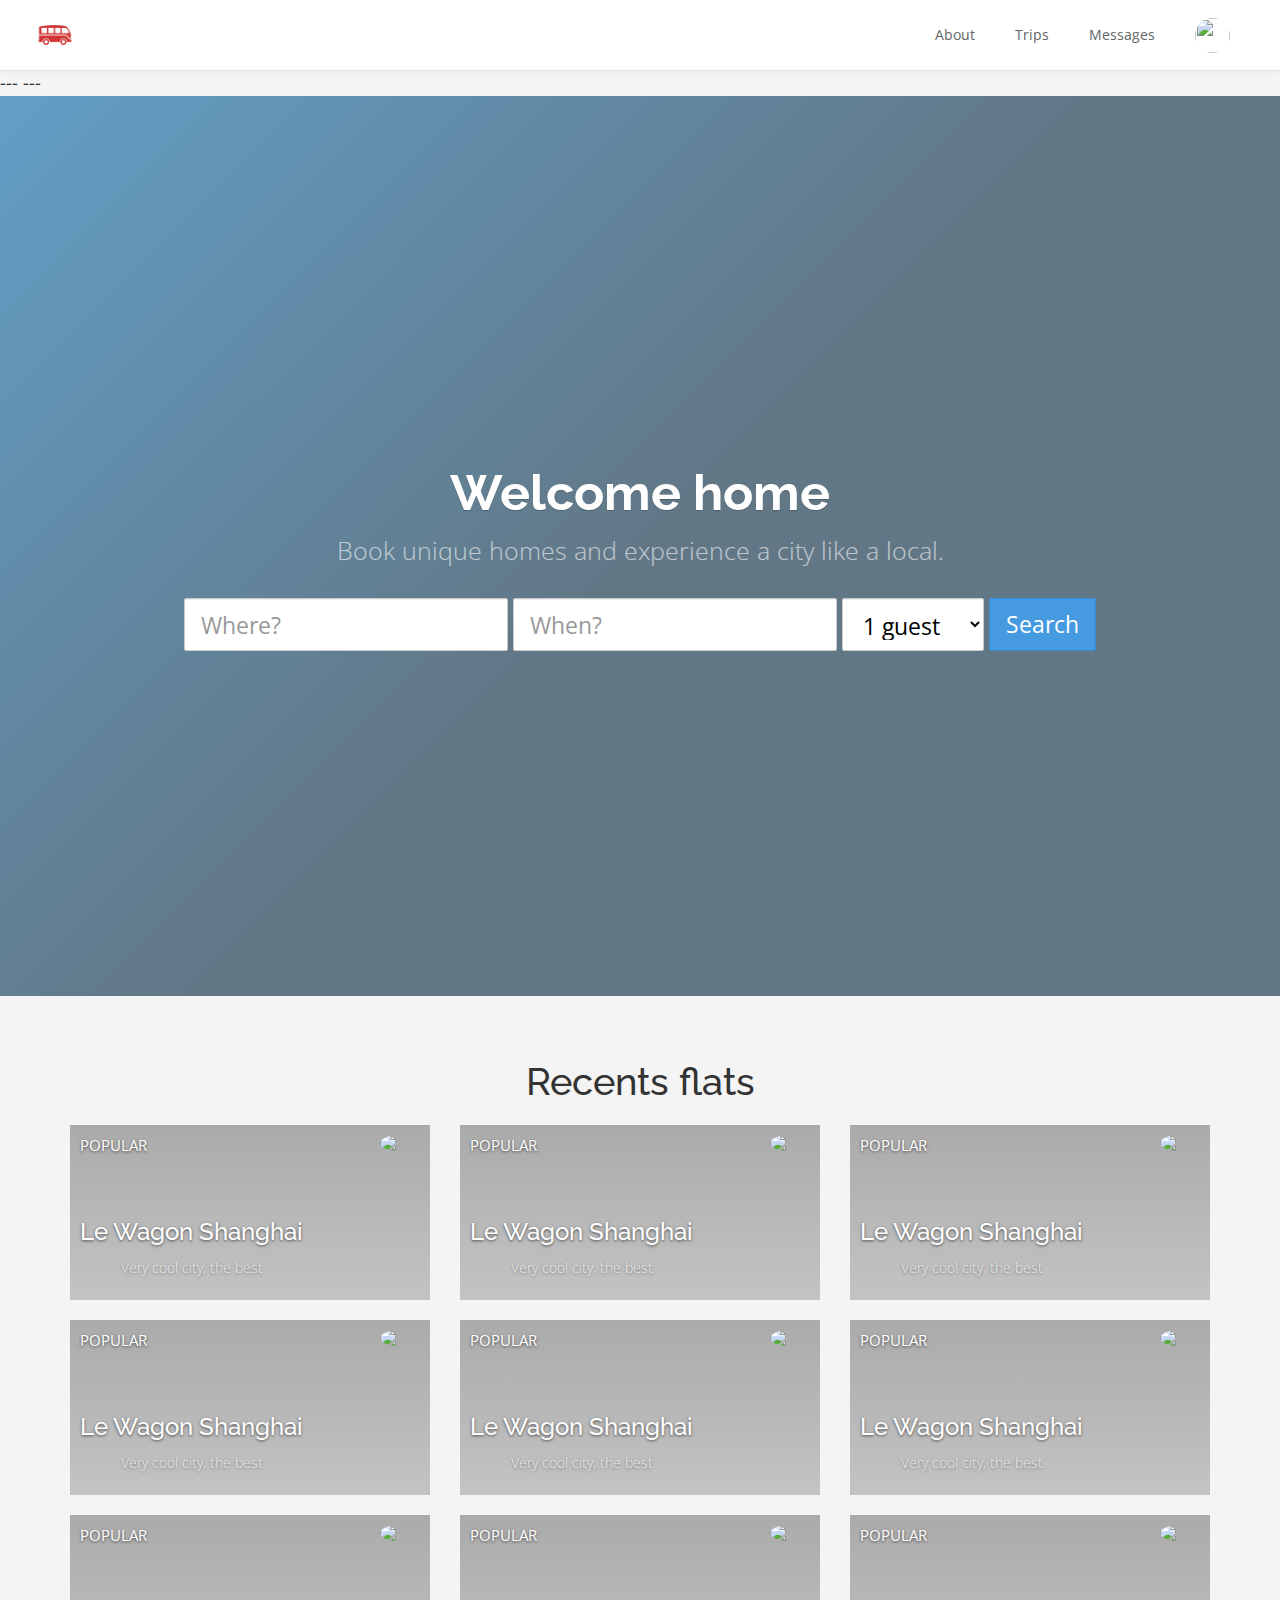
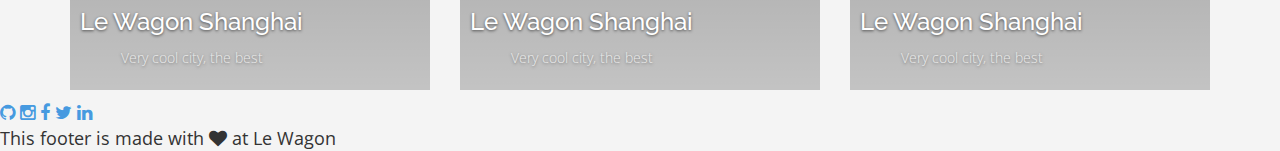
==== commit b0031d3e: "Automated commit at 2017-09-23 10:53:09 UTC by middleman-deploy 2.0.0-alpha" ====
--- a/index.html
+++ b/index.html
@@ -6,23 +6,215 @@
     <meta name="viewport"
           content="width=device-width, initial-scale=1, shrink-to-fit=no">
     <!-- Use the title from a page's frontmatter if it has one -->
-    <title>Le Wagon - Middleman</title>
-    <link href="stylesheets/application-3c48b980.css" rel="stylesheet" />
+    <title></title>
+    <link href="stylesheets/application-1cd63ffb.css" rel="stylesheet" />
     <script src="javascripts/application-93de88c9.js"></script>
     <link href="images/favicon-f15af148.png" rel="icon" type="image/png" />
   </head>
+
   <body>
-    <div id="home">
-  <div class="home-content">
-    <img src="images/logo-acc9c0ec.png" width="200" alt="Logo" />
-    <p>
-      Middleman is now running!
-    </p>
-    <p class="about">
-      <a href="about.html">More about this template</a>
-    </p>
-  </div>
-</div>
-
+<div class="navbar-wagon">
+  <!-- Logo -->
+  <a href="/" class="navbar-wagon-brand">
+    <img src="images/logo-acc9c0ec.png" id="logo" alt="Logo" />
+  </a>
+
+  <!-- Right Navigation -->
+  <div class="navbar-wagon-right hidden-xs hidden-sm">
+
+    <a href="/team.html" class="navbar-wagon-item navbar-wagon-link">About</a>
+    <a href="" class="navbar-wagon-item navbar-wagon-link">Trips</a>
+    <a href="" class="navbar-wagon-item navbar-wagon-link">Messages</a>
+
+    <!-- Profile picture with dropdown list -->
+    <div class="navbar-wagon-item">
+      <div class="dropdown">
+        <img src="https://kitt.lewagon.com/placeholder/users/ssaunier" class="avatar dropdown-toggle" id="navbar-wagon-menu" data-toggle="dropdown">
+        <ul class="dropdown-menu dropdown-menu-right navbar-wagon-dropdown-menu">
+          <li><a href="#">Profile</a></li>
+          <li><a href="#">Dashboard</a></li>
+          <li><a href="#">Log Out</a></li>
+          <li
+        </ul>
+      </div>
+    </div>
+  </div>
+
+  <!-- Dropdown appearing on mobile only -->
+  <div class="navbar-wagon-item hidden-md hidden-lg">
+    <div class="dropdown">
+      <i class="fa fa-bars dropdown-toggle" data-toggle="dropdown"></i>
+      <ul class="dropdown-menu dropdown-menu-right navbar-wagon-dropdown-menu">
+        <li><a href="#">Host</a></li>
+        <li><a href="#">Trips</a></li>
+        <li><a href="#">Messagese</a></li>
+      </ul>
+    </div>
+  </div>
+</div>
+   <!-- inject layouts/_navbar.html.erb -->
+  ---
+  <title: Le Wagon - Middleman>
+  ---
+
+  <div class="banner" style="background-image: linear-gradient(-225deg, rgba(0,101,168,0.6) 0%, rgba(0,36,61,0.6) 50%), url('https://kitt.lewagon.com/placeholder/cities/berlin');">
+    <div class="banner-content">
+      <h1>Welcome home</h1>
+      <p>Book unique homes and experience a city like a local.</p>
+    </div>
+    <div>
+    <form action="#" class="form-inline">
+ <input type="text" class="form-control input-lg" placeholder="Where?">
+ <input type="text" class="form-control input-lg" placeholder="When?">
+ <select name="" id="" class="form-control input-lg">
+   <option value="1">1 guest</option>
+   <option value="2">2 guests</option>
+   <option value="3">3 guests</option>
+ </select>
+ <input type="submit" class="btn btn-primary btn-lg" value="Search">
+</form>
+
+    </div>
+  </div>
+
+
+  <div class = "container">
+  <h2>Recents flats</h2>
+    <div class = "row">
+     <div class = "col-xs-12 col-sm-6 col-md-4">
+      
+<div class="card" style="background-image: linear-gradient(rgba(0,0,0,0.3), rgba(0,0,0,0.2)), url('https://kitt.lewagon.com/placeholder/cities/shanghai');">
+  <div class="card-category">Popular</div>
+  <div class="card-description">
+    <h2>Le Wagon Shanghai</h2>
+    <p>Very cool city, the best</p>
+  </div>
+  <img class="card-user" src="https://kitt.lewagon.com/placeholder/users/tgenaitay">
+  <a class="card-link" href="#" ></a>
+</div>
+
+      </div>
+     <div class = "col-xs-12 col-sm-6 col-md-4">
+      
+<div class="card" style="background-image: linear-gradient(rgba(0,0,0,0.3), rgba(0,0,0,0.2)), url('https://kitt.lewagon.com/placeholder/cities/shanghai');">
+  <div class="card-category">Popular</div>
+  <div class="card-description">
+    <h2>Le Wagon Shanghai</h2>
+    <p>Very cool city, the best</p>
+  </div>
+  <img class="card-user" src="https://kitt.lewagon.com/placeholder/users/tgenaitay">
+  <a class="card-link" href="#" ></a>
+</div>
+
+      </div>
+     <div class = "col-xs-12 col-sm-6 col-md-4">
+      
+<div class="card" style="background-image: linear-gradient(rgba(0,0,0,0.3), rgba(0,0,0,0.2)), url('https://kitt.lewagon.com/placeholder/cities/shanghai');">
+  <div class="card-category">Popular</div>
+  <div class="card-description">
+    <h2>Le Wagon Shanghai</h2>
+    <p>Very cool city, the best</p>
+  </div>
+  <img class="card-user" src="https://kitt.lewagon.com/placeholder/users/tgenaitay">
+  <a class="card-link" href="#" ></a>
+</div>
+
+      </div>
+     <div class = "col-xs-12 col-sm-6 col-md-4">
+      
+<div class="card" style="background-image: linear-gradient(rgba(0,0,0,0.3), rgba(0,0,0,0.2)), url('https://kitt.lewagon.com/placeholder/cities/shanghai');">
+  <div class="card-category">Popular</div>
+  <div class="card-description">
+    <h2>Le Wagon Shanghai</h2>
+    <p>Very cool city, the best</p>
+  </div>
+  <img class="card-user" src="https://kitt.lewagon.com/placeholder/users/tgenaitay">
+  <a class="card-link" href="#" ></a>
+</div>
+
+      </div>
+     <div class = "col-xs-12 col-sm-6 col-md-4">
+      
+<div class="card" style="background-image: linear-gradient(rgba(0,0,0,0.3), rgba(0,0,0,0.2)), url('https://kitt.lewagon.com/placeholder/cities/shanghai');">
+  <div class="card-category">Popular</div>
+  <div class="card-description">
+    <h2>Le Wagon Shanghai</h2>
+    <p>Very cool city, the best</p>
+  </div>
+  <img class="card-user" src="https://kitt.lewagon.com/placeholder/users/tgenaitay">
+  <a class="card-link" href="#" ></a>
+</div>
+
+      </div>
+     <div class = "col-xs-12 col-sm-6 col-md-4">
+      
+<div class="card" style="background-image: linear-gradient(rgba(0,0,0,0.3), rgba(0,0,0,0.2)), url('https://kitt.lewagon.com/placeholder/cities/shanghai');">
+  <div class="card-category">Popular</div>
+  <div class="card-description">
+    <h2>Le Wagon Shanghai</h2>
+    <p>Very cool city, the best</p>
+  </div>
+  <img class="card-user" src="https://kitt.lewagon.com/placeholder/users/tgenaitay">
+  <a class="card-link" href="#" ></a>
+</div>
+
+      </div>
+     <div class = "col-xs-12 col-sm-6 col-md-4">
+      
+<div class="card" style="background-image: linear-gradient(rgba(0,0,0,0.3), rgba(0,0,0,0.2)), url('https://kitt.lewagon.com/placeholder/cities/shanghai');">
+  <div class="card-category">Popular</div>
+  <div class="card-description">
+    <h2>Le Wagon Shanghai</h2>
+    <p>Very cool city, the best</p>
+  </div>
+  <img class="card-user" src="https://kitt.lewagon.com/placeholder/users/tgenaitay">
+  <a class="card-link" href="#" ></a>
+</div>
+
+      </div>
+     <div class = "col-xs-12 col-sm-6 col-md-4">
+      
+<div class="card" style="background-image: linear-gradient(rgba(0,0,0,0.3), rgba(0,0,0,0.2)), url('https://kitt.lewagon.com/placeholder/cities/shanghai');">
+  <div class="card-category">Popular</div>
+  <div class="card-description">
+    <h2>Le Wagon Shanghai</h2>
+    <p>Very cool city, the best</p>
+  </div>
+  <img class="card-user" src="https://kitt.lewagon.com/placeholder/users/tgenaitay">
+  <a class="card-link" href="#" ></a>
+</div>
+
+      </div>
+     <div class = "col-xs-12 col-sm-6 col-md-4">
+      
+<div class="card" style="background-image: linear-gradient(rgba(0,0,0,0.3), rgba(0,0,0,0.2)), url('https://kitt.lewagon.com/placeholder/cities/shanghai');">
+  <div class="card-category">Popular</div>
+  <div class="card-description">
+    <h2>Le Wagon Shanghai</h2>
+    <p>Very cool city, the best</p>
+  </div>
+  <img class="card-user" src="https://kitt.lewagon.com/placeholder/users/tgenaitay">
+  <a class="card-link" href="#" ></a>
+</div>
+
+      </div>
+    </div>
+  </div>
+
+
+                      <!-- Page content is injected here -->
+<div class="footer">
+  <div class="footer-links">
+    <a href="#"><i class="fa fa-github"></i></a>
+    <a href="#"><i class="fa fa-instagram"></i></a>
+    <a href="#"><i class="fa fa-facebook"></i></a>
+    <a href="#"><i class="fa fa-twitter"></i></a>
+    <a href="#"><i class="fa fa-linkedin"></i></a>
+  </div>
+  <div class="footer-copyright">
+    This footer is made with <i class="fa fa-heart"></i> at Le Wagon
+  </div>
+</div>
+   <!-- inject layouts/_footer.html.erb -->                     <!-- Page content is injected here -->
   </body>
 </html>
--- a/stylesheets/application-1cd63ffb.css
+++ b/stylesheets/application-1cd63ffb.css
@@ -0,0 +1,8 @@
+@import url("https://fonts.googleapis.com/css?family=Open+Sans:400,300,700|Raleway:400,100,300,700,500");/*!
+ * Bootstrap v3.3.7 (http://getbootstrap.com)
+ * Copyright 2011-2016 Twitter, Inc.
+ * Licensed under MIT (https://github.com/twbs/bootstrap/blob/master/LICENSE)
+ *//*! normalize.css v3.0.3 | MIT License | github.com/necolas/normalize.css */html{font-family:sans-serif;-ms-text-size-adjust:100%;-webkit-text-size-adjust:100%}body{margin:0}article,aside,details,figcaption,figure,footer,header,hgroup,main,menu,nav,section,summary{display:block}audio,canvas,progress,video{display:inline-block;vertical-align:baseline}audio:not([controls]){display:none;height:0}[hidden],template{display:none}a{background-color:transparent}a:active,a:hover{outline:0}abbr[title]{border-bottom:1px dotted}b,strong{font-weight:bold}dfn{font-style:italic}h1{font-size:2em;margin:0.67em 0}mark{background:#ff0;color:#000}small{font-size:80%}sub,sup{font-size:75%;line-height:0;position:relative;vertical-align:baseline}sup{top:-0.5em}sub{bottom:-0.25em}img{border:0}svg:not(:root){overflow:hidden}figure{margin:1em 40px}hr{-webkit-box-sizing:content-box;box-sizing:content-box;height:0}pre{overflow:auto}code,kbd,pre,samp{font-family:monospace, monospace;font-size:1em}button,input,optgroup,select,textarea{color:inherit;font:inherit;margin:0}button{overflow:visible}button,select{text-transform:none}button,html input[type="button"],input[type="reset"],input[type="submit"]{-webkit-appearance:button;cursor:pointer}button[disabled],html input[disabled]{cursor:default}button::-moz-focus-inner,input::-moz-focus-inner{border:0;padding:0}input{line-height:normal}input[type="checkbox"],input[type="radio"]{-webkit-box-sizing:border-box;box-sizing:border-box;padding:0}input[type="number"]::-webkit-inner-spin-button,input[type="number"]::-webkit-outer-spin-button{height:auto}input[type="search"]{-webkit-appearance:textfield;-webkit-box-sizing:content-box;box-sizing:content-box}input[type="search"]::-webkit-search-cancel-button,input[type="search"]::-webkit-search-decoration{-webkit-appearance:none}fieldset{border:1px solid #c0c0c0;margin:0 2px;padding:0.35em 0.625em 0.75em}legend{border:0;padding:0}textarea{overflow:auto}optgroup{font-weight:bold}table{border-collapse:collapse;border-spacing:0}td,th{padding:0}/*! Source: https://github.com/h5bp/html5-boilerplate/blob/master/src/css/main.css */@media print{*,*:before,*:after{background:transparent !important;color:#000 !important;-webkit-box-shadow:none !important;box-shadow:none !important;text-shadow:none !important}a,a:visited{text-decoration:underline}a[href]:after{content:" (" attr(href) ")"}abbr[title]:after{content:" (" attr(title) ")"}a[href^="#"]:after,a[href^="javascript:"]:after{content:""}pre,blockquote{border:1px solid #999;page-break-inside:avoid}thead{display:table-header-group}tr,img{page-break-inside:avoid}img{max-width:100% !important}p,h2,h3{orphans:3;widows:3}h2,h3{page-break-after:avoid}.navbar{display:none}.btn>.caret,.dropup>.btn>.caret{border-top-color:#000 !important}.label{border:1px solid #000}.table{border-collapse:collapse !important}.table td,.table th{background-color:#fff !important}.table-bordered th,.table-bordered td{border:1px solid #ddd !important}}@font-face{font-family:'Glyphicons Halflings';src:url("../assets/bootstrap/glyphicons-halflings-regular-86b6f62b.eot");src:url("../assets/bootstrap/glyphicons-halflings-regular-86b6f62b.eot?#iefix") format("embedded-opentype"),url("../assets/bootstrap/glyphicons-halflings-regular-ca35b697.woff2") format("woff2"),url("../assets/bootstrap/glyphicons-halflings-regular-278e49a8.woff") format("woff"),url("../assets/bootstrap/glyphicons-halflings-regular-44bc1850.ttf") format("truetype"),url("../assets/bootstrap/glyphicons-halflings-regular-de51a849.svg#glyphicons_halflingsregular") format("svg")}.glyphicon{position:relative;top:1px;display:inline-block;font-family:'Glyphicons Halflings';font-style:normal;font-weight:normal;line-height:1;-webkit-font-smoothing:antialiased;-moz-osx-font-smoothing:grayscale}.glyphicon-asterisk:before{content:"\002a"}.glyphicon-plus:before{content:"\002b"}.glyphicon-euro:before,.glyphicon-eur:before{content:"\20ac"}.glyphicon-minus:before{content:"\2212"}.glyphicon-cloud:before{content:"\2601"}.glyphicon-envelope:before{content:"\2709"}.glyphicon-pencil:before{content:"\270f"}.glyphicon-glass:before{content:"\e001"}.glyphicon-music:before{content:"\e002"}.glyphicon-search:before{content:"\e003"}.glyphicon-heart:before{content:"\e005"}.glyphicon-star:before{content:"\e006"}.glyphicon-star-empty:before{content:"\e007"}.glyphicon-user:before{content:"\e008"}.glyphicon-film:before{content:"\e009"}.glyphicon-th-large:before{content:"\e010"}.glyphicon-th:before{content:"\e011"}.glyphicon-th-list:before{content:"\e012"}.glyphicon-ok:before{content:"\e013"}.glyphicon-remove:before{content:"\e014"}.glyphicon-zoom-in:before{content:"\e015"}.glyphicon-zoom-out:before{content:"\e016"}.glyphicon-off:before{content:"\e017"}.glyphicon-signal:before{content:"\e018"}.glyphicon-cog:before{content:"\e019"}.glyphicon-trash:before{content:"\e020"}.glyphicon-home:before{content:"\e021"}.glyphicon-file:before{content:"\e022"}.glyphicon-time:before{content:"\e023"}.glyphicon-road:before{content:"\e024"}.glyphicon-download-alt:before{content:"\e025"}.glyphicon-download:before{content:"\e026"}.glyphicon-upload:before{content:"\e027"}.glyphicon-inbox:before{content:"\e028"}.glyphicon-play-circle:before{content:"\e029"}.glyphicon-repeat:before{content:"\e030"}.glyphicon-refresh:before{content:"\e031"}.glyphicon-list-alt:before{content:"\e032"}.glyphicon-lock:before{content:"\e033"}.glyphicon-flag:before{content:"\e034"}.glyphicon-headphones:before{content:"\e035"}.glyphicon-volume-off:before{content:"\e036"}.glyphicon-volume-down:before{content:"\e037"}.glyphicon-volume-up:before{content:"\e038"}.glyphicon-qrcode:before{content:"\e039"}.glyphicon-barcode:before{content:"\e040"}.glyphicon-tag:before{content:"\e041"}.glyphicon-tags:before{content:"\e042"}.glyphicon-book:before{content:"\e043"}.glyphicon-bookmark:before{content:"\e044"}.glyphicon-print:before{content:"\e045"}.glyphicon-camera:before{content:"\e046"}.glyphicon-font:before{content:"\e047"}.glyphicon-bold:before{content:"\e048"}.glyphicon-italic:before{content:"\e049"}.glyphicon-text-height:before{content:"\e050"}.glyphicon-text-width:before{content:"\e051"}.glyphicon-align-left:before{content:"\e052"}.glyphicon-align-center:before{content:"\e053"}.glyphicon-align-right:before{content:"\e054"}.glyphicon-align-justify:before{content:"\e055"}.glyphicon-list:before{content:"\e056"}.glyphicon-indent-left:before{content:"\e057"}.glyphicon-indent-right:before{content:"\e058"}.glyphicon-facetime-video:before{content:"\e059"}.glyphicon-picture:before{content:"\e060"}.glyphicon-map-marker:before{content:"\e062"}.glyphicon-adjust:before{content:"\e063"}.glyphicon-tint:before{content:"\e064"}.glyphicon-edit:before{content:"\e065"}.glyphicon-share:before{content:"\e066"}.glyphicon-check:before{content:"\e067"}.glyphicon-move:before{content:"\e068"}.glyphicon-step-backward:before{content:"\e069"}.glyphicon-fast-backward:before{content:"\e070"}.glyphicon-backward:before{content:"\e071"}.glyphicon-play:before{content:"\e072"}.glyphicon-pause:before{content:"\e073"}.glyphicon-stop:before{content:"\e074"}.glyphicon-forward:before{content:"\e075"}.glyphicon-fast-forward:before{content:"\e076"}.glyphicon-step-forward:before{content:"\e077"}.glyphicon-eject:before{content:"\e078"}.glyphicon-chevron-left:before{content:"\e079"}.glyphicon-chevron-right:before{content:"\e080"}.glyphicon-plus-sign:before{content:"\e081"}.glyphicon-minus-sign:before{content:"\e082"}.glyphicon-remove-sign:before{content:"\e083"}.glyphicon-ok-sign:before{content:"\e084"}.glyphicon-question-sign:before{content:"\e085"}.glyphicon-info-sign:before{content:"\e086"}.glyphicon-screenshot:before{content:"\e087"}.glyphicon-remove-circle:before{content:"\e088"}.glyphicon-ok-circle:before{content:"\e089"}.glyphicon-ban-circle:before{content:"\e090"}.glyphicon-arrow-left:before{content:"\e091"}.glyphicon-arrow-right:before{content:"\e092"}.glyphicon-arrow-up:before{content:"\e093"}.glyphicon-arrow-down:before{content:"\e094"}.glyphicon-share-alt:before{content:"\e095"}.glyphicon-resize-full:before{content:"\e096"}.glyphicon-resize-small:before{content:"\e097"}.glyphicon-exclamation-sign:before{content:"\e101"}.glyphicon-gift:before{content:"\e102"}.glyphicon-leaf:before{content:"\e103"}.glyphicon-fire:before{content:"\e104"}.glyphicon-eye-open:before{content:"\e105"}.glyphicon-eye-close:before{content:"\e106"}.glyphicon-warning-sign:before{content:"\e107"}.glyphicon-plane:before{content:"\e108"}.glyphicon-calendar:before{content:"\e109"}.glyphicon-random:before{content:"\e110"}.glyphicon-comment:before{content:"\e111"}.glyphicon-magnet:before{content:"\e112"}.glyphicon-chevron-up:before{content:"\e113"}.glyphicon-chevron-down:before{content:"\e114"}.glyphicon-retweet:before{content:"\e115"}.glyphicon-shopping-cart:before{content:"\e116"}.glyphicon-folder-close:before{content:"\e117"}.glyphicon-folder-open:before{content:"\e118"}.glyphicon-resize-vertical:before{content:"\e119"}.glyphicon-resize-horizontal:before{content:"\e120"}.glyphicon-hdd:before{content:"\e121"}.glyphicon-bullhorn:before{content:"\e122"}.glyphicon-bell:before{content:"\e123"}.glyphicon-certificate:before{content:"\e124"}.glyphicon-thumbs-up:before{content:"\e125"}.glyphicon-thumbs-down:before{content:"\e126"}.glyphicon-hand-right:before{content:"\e127"}.glyphicon-hand-left:before{content:"\e128"}.glyphicon-hand-up:before{content:"\e129"}.glyphicon-hand-down:before{content:"\e130"}.glyphicon-circle-arrow-right:before{content:"\e131"}.glyphicon-circle-arrow-left:before{content:"\e132"}.glyphicon-circle-arrow-up:before{content:"\e133"}.glyphicon-circle-arrow-down:before{content:"\e134"}.glyphicon-globe:before{content:"\e135"}.glyphicon-wrench:before{content:"\e136"}.glyphicon-tasks:before{content:"\e137"}.glyphicon-filter:before{content:"\e138"}.glyphicon-briefcase:before{content:"\e139"}.glyphicon-fullscreen:before{content:"\e140"}.glyphicon-dashboard:before{content:"\e141"}.glyphicon-paperclip:before{content:"\e142"}.glyphicon-heart-empty:before{content:"\e143"}.glyphicon-link:before{content:"\e144"}.glyphicon-phone:before{content:"\e145"}.glyphicon-pushpin:before{content:"\e146"}.glyphicon-usd:before{content:"\e148"}.glyphicon-gbp:before{content:"\e149"}.glyphicon-sort:before{content:"\e150"}.glyphicon-sort-by-alphabet:before{content:"\e151"}.glyphicon-sort-by-alphabet-alt:before{content:"\e152"}.glyphicon-sort-by-order:before{content:"\e153"}.glyphicon-sort-by-order-alt:before{content:"\e154"}.glyphicon-sort-by-attributes:before{content:"\e155"}.glyphicon-sort-by-attributes-alt:before{content:"\e156"}.glyphicon-unchecked:before{content:"\e157"}.glyphicon-expand:before{content:"\e158"}.glyphicon-collapse-down:before{content:"\e159"}.glyphicon-collapse-up:before{content:"\e160"}.glyphicon-log-in:before{content:"\e161"}.glyphicon-flash:before{content:"\e162"}.glyphicon-log-out:before{content:"\e163"}.glyphicon-new-window:before{content:"\e164"}.glyphicon-record:before{content:"\e165"}.glyphicon-save:before{content:"\e166"}.glyphicon-open:before{content:"\e167"}.glyphicon-saved:before{content:"\e168"}.glyphicon-import:before{content:"\e169"}.glyphicon-export:before{content:"\e170"}.glyphicon-send:before{content:"\e171"}.glyphicon-floppy-disk:before{content:"\e172"}.glyphicon-floppy-saved:before{content:"\e173"}.glyphicon-floppy-remove:before{content:"\e174"}.glyphicon-floppy-save:before{content:"\e175"}.glyphicon-floppy-open:before{content:"\e176"}.glyphicon-credit-card:before{content:"\e177"}.glyphicon-transfer:before{content:"\e178"}.glyphicon-cutlery:before{content:"\e179"}.glyphicon-header:before{content:"\e180"}.glyphicon-compressed:before{content:"\e181"}.glyphicon-earphone:before{content:"\e182"}.glyphicon-phone-alt:before{content:"\e183"}.glyphicon-tower:before{content:"\e184"}.glyphicon-stats:before{content:"\e185"}.glyphicon-sd-video:before{content:"\e186"}.glyphicon-hd-video:before{content:"\e187"}.glyphicon-subtitles:before{content:"\e188"}.glyphicon-sound-stereo:before{content:"\e189"}.glyphicon-sound-dolby:before{content:"\e190"}.glyphicon-sound-5-1:before{content:"\e191"}.glyphicon-sound-6-1:before{content:"\e192"}.glyphicon-sound-7-1:before{content:"\e193"}.glyphicon-copyright-mark:before{content:"\e194"}.glyphicon-registration-mark:before{content:"\e195"}.glyphicon-cloud-download:before{content:"\e197"}.glyphicon-cloud-upload:before{content:"\e198"}.glyphicon-tree-conifer:before{content:"\e199"}.glyphicon-tree-deciduous:before{content:"\e200"}.glyphicon-cd:before{content:"\e201"}.glyphicon-save-file:before{content:"\e202"}.glyphicon-open-file:before{content:"\e203"}.glyphicon-level-up:before{content:"\e204"}.glyphicon-copy:before{content:"\e205"}.glyphicon-paste:before{content:"\e206"}.glyphicon-alert:before{content:"\e209"}.glyphicon-equalizer:before{content:"\e210"}.glyphicon-king:before{content:"\e211"}.glyphicon-queen:before{content:"\e212"}.glyphicon-pawn:before{content:"\e213"}.glyphicon-bishop:before{content:"\e214"}.glyphicon-knight:before{content:"\e215"}.glyphicon-baby-formula:before{content:"\e216"}.glyphicon-tent:before{content:"\26fa"}.glyphicon-blackboard:before{content:"\e218"}.glyphicon-bed:before{content:"\e219"}.glyphicon-apple:before{content:"\f8ff"}.glyphicon-erase:before{content:"\e221"}.glyphicon-hourglass:before{content:"\231b"}.glyphicon-lamp:before{content:"\e223"}.glyphicon-duplicate:before{content:"\e224"}.glyphicon-piggy-bank:before{content:"\e225"}.glyphicon-scissors:before{content:"\e226"}.glyphicon-bitcoin:before{content:"\e227"}.glyphicon-btc:before{content:"\e227"}.glyphicon-xbt:before{content:"\e227"}.glyphicon-yen:before{content:"\00a5"}.glyphicon-jpy:before{content:"\00a5"}.glyphicon-ruble:before{content:"\20bd"}.glyphicon-rub:before{content:"\20bd"}.glyphicon-scale:before{content:"\e230"}.glyphicon-ice-lolly:before{content:"\e231"}.glyphicon-ice-lolly-tasted:before{content:"\e232"}.glyphicon-education:before{content:"\e233"}.glyphicon-option-horizontal:before{content:"\e234"}.glyphicon-option-vertical:before{content:"\e235"}.glyphicon-menu-hamburger:before{content:"\e236"}.glyphicon-modal-window:before{content:"\e237"}.glyphicon-oil:before{content:"\e238"}.glyphicon-grain:before{content:"\e239"}.glyphicon-sunglasses:before{content:"\e240"}.glyphicon-text-size:before{content:"\e241"}.glyphicon-text-color:before{content:"\e242"}.glyphicon-text-background:before{content:"\e243"}.glyphicon-object-align-top:before{content:"\e244"}.glyphicon-object-align-bottom:before{content:"\e245"}.glyphicon-object-align-horizontal:before{content:"\e246"}.glyphicon-object-align-left:before{content:"\e247"}.glyphicon-object-align-vertical:before{content:"\e248"}.glyphicon-object-align-right:before{content:"\e249"}.glyphicon-triangle-right:before{content:"\e250"}.glyphicon-triangle-left:before{content:"\e251"}.glyphicon-triangle-bottom:before{content:"\e252"}.glyphicon-triangle-top:before{content:"\e253"}.glyphicon-console:before{content:"\e254"}.glyphicon-superscript:before{content:"\e255"}.glyphicon-subscript:before{content:"\e256"}.glyphicon-menu-left:before{content:"\e257"}.glyphicon-menu-right:before{content:"\e258"}.glyphicon-menu-down:before{content:"\e259"}.glyphicon-menu-up:before{content:"\e260"}*{-webkit-box-sizing:border-box;box-sizing:border-box}*:before,*:after{-webkit-box-sizing:border-box;box-sizing:border-box}html{font-size:10px;-webkit-tap-highlight-color:transparent}body{font-family:"Open Sans", "Helvetica", "sans-serif";font-size:18px;line-height:1.42857143;color:#333333;background-color:#F4F4F4}input,button,select,textarea{font-family:inherit;font-size:inherit;line-height:inherit}a{color:#469AE0;text-decoration:none}a:hover,a:focus{color:#1f74ba;text-decoration:underline}a:focus{outline:5px auto -webkit-focus-ring-color;outline-offset:-2px}figure{margin:0}img{vertical-align:middle}.img-responsive{display:block;max-width:100%;height:auto}.img-rounded{border-radius:2px}.img-thumbnail{padding:4px;line-height:1.42857143;background-color:#F4F4F4;border:1px solid #ddd;border-radius:2px;-webkit-transition:all 0.2s ease-in-out;transition:all 0.2s ease-in-out;display:inline-block;max-width:100%;height:auto}.img-circle{border-radius:50%}hr{margin-top:25px;margin-bottom:25px;border:0;border-top:1px solid #eeeeee}.sr-only{position:absolute;width:1px;height:1px;margin:-1px;padding:0;overflow:hidden;clip:rect(0, 0, 0, 0);border:0}.sr-only-focusable:active,.sr-only-focusable:focus{position:static;width:auto;height:auto;margin:0;overflow:visible;clip:auto}[role="button"]{cursor:pointer}h1,h2,h3,h4,h5,h6,.h1,.h2,.h3,.h4,.h5,.h6{font-family:"Raleway", "Helvetica", "sans-serif";font-weight:500;line-height:1.1;color:inherit}h1 small,h1 .small,h2 small,h2 .small,h3 small,h3 .small,h4 small,h4 .small,h5 small,h5 .small,h6 small,h6 .small,.h1 small,.h1 .small,.h2 small,.h2 .small,.h3 small,.h3 .small,.h4 small,.h4 .small,.h5 small,.h5 .small,.h6 small,.h6 .small{font-weight:normal;line-height:1;color:#777777}h1,.h1,h2,.h2,h3,.h3{margin-top:25px;margin-bottom:12.5px}h1 small,h1 .small,.h1 small,.h1 .small,h2 small,h2 .small,.h2 small,.h2 .small,h3 small,h3 .small,.h3 small,.h3 .small{font-size:65%}h4,.h4,h5,.h5,h6,.h6{margin-top:12.5px;margin-bottom:12.5px}h4 small,h4 .small,.h4 small,.h4 .small,h5 small,h5 .small,.h5 small,.h5 .small,h6 small,h6 .small,.h6 small,.h6 .small{font-size:75%}h1,.h1{font-size:46px}h2,.h2{font-size:38px}h3,.h3{font-size:31px}h4,.h4{font-size:23px}h5,.h5{font-size:18px}h6,.h6{font-size:16px}p{margin:0 0 12.5px}.lead{margin-bottom:25px;font-size:20px;font-weight:300;line-height:1.4}@media (min-width: 768px){.lead{font-size:27px}}small,.small{font-size:88%}mark,.mark{background-color:#fcf8e3;padding:.2em}.text-left{text-align:left}.text-right{text-align:right}.text-center{text-align:center}.text-justify{text-align:justify}.text-nowrap{white-space:nowrap}.text-lowercase{text-transform:lowercase}.text-uppercase,.initialism{text-transform:uppercase}.text-capitalize{text-transform:capitalize}.text-muted{color:#777777}.text-primary{color:#469AE0}a.text-primary:hover,a.text-primary:focus{color:#2381d0}.text-success{color:#3c763d}a.text-success:hover,a.text-success:focus{color:#2b542c}.text-info{color:#31708f}a.text-info:hover,a.text-info:focus{color:#245269}.text-warning{color:#8a6d3b}a.text-warning:hover,a.text-warning:focus{color:#66512c}.text-danger{color:#a94442}a.text-danger:hover,a.text-danger:focus{color:#843534}.bg-primary{color:#fff}.bg-primary{background-color:#469AE0}a.bg-primary:hover,a.bg-primary:focus{background-color:#2381d0}.bg-success{background-color:#dff0d8}a.bg-success:hover,a.bg-success:focus{background-color:#c1e2b3}.bg-info{background-color:#d9edf7}a.bg-info:hover,a.bg-info:focus{background-color:#afd9ee}.bg-warning{background-color:#fcf8e3}a.bg-warning:hover,a.bg-warning:focus{background-color:#f7ecb5}.bg-danger{background-color:#f2dede}a.bg-danger:hover,a.bg-danger:focus{background-color:#e4b9b9}.page-header{padding-bottom:11.5px;margin:50px 0 25px;border-bottom:1px solid #eeeeee}ul,ol{margin-top:0;margin-bottom:12.5px}ul ul,ul ol,ol ul,ol ol{margin-bottom:0}.list-unstyled{padding-left:0;list-style:none}.list-inline{padding-left:0;list-style:none;margin-left:-5px}.list-inline>li{display:inline-block;padding-left:5px;padding-right:5px}dl{margin-top:0;margin-bottom:25px}dt,dd{line-height:1.42857143}dt{font-weight:bold}dd{margin-left:0}.dl-horizontal dd:before,.dl-horizontal dd:after{content:" ";display:table}.dl-horizontal dd:after{clear:both}@media (min-width: 768px){.dl-horizontal dt{float:left;width:160px;clear:left;text-align:right;overflow:hidden;text-overflow:ellipsis;white-space:nowrap}.dl-horizontal dd{margin-left:180px}}abbr[title],abbr[data-original-title]{cursor:help;border-bottom:1px dotted #777777}.initialism{font-size:90%}blockquote{padding:12.5px 25px;margin:0 0 25px;font-size:22.5px;border-left:5px solid #eeeeee}blockquote p:last-child,blockquote ul:last-child,blockquote ol:last-child{margin-bottom:0}blockquote footer,blockquote small,blockquote .small{display:block;font-size:80%;line-height:1.42857143;color:#777777}blockquote footer:before,blockquote small:before,blockquote .small:before{content:'\2014 \00A0'}.blockquote-reverse,blockquote.pull-right{padding-right:15px;padding-left:0;border-right:5px solid #eeeeee;border-left:0;text-align:right}.blockquote-reverse footer:before,.blockquote-reverse small:before,.blockquote-reverse .small:before,blockquote.pull-right footer:before,blockquote.pull-right small:before,blockquote.pull-right .small:before{content:''}.blockquote-reverse footer:after,.blockquote-reverse small:after,.blockquote-reverse .small:after,blockquote.pull-right footer:after,blockquote.pull-right small:after,blockquote.pull-right .small:after{content:'\00A0 \2014'}address{margin-bottom:25px;font-style:normal;line-height:1.42857143}code,kbd,pre,samp{font-family:Menlo, Monaco, Consolas, "Courier New", monospace}code{padding:2px 4px;font-size:90%;color:#c7254e;background-color:#f9f2f4;border-radius:2px}kbd{padding:2px 4px;font-size:90%;color:#fff;background-color:#333;border-radius:2px;-webkit-box-shadow:inset 0 -1px 0 rgba(0,0,0,0.25);box-shadow:inset 0 -1px 0 rgba(0,0,0,0.25)}kbd kbd{padding:0;font-size:100%;font-weight:bold;-webkit-box-shadow:none;box-shadow:none}pre{display:block;padding:12px;margin:0 0 12.5px;font-size:17px;line-height:1.42857143;word-break:break-all;word-wrap:break-word;color:#333333;background-color:#f5f5f5;border:1px solid #ccc;border-radius:2px}pre code{padding:0;font-size:inherit;color:inherit;white-space:pre-wrap;background-color:transparent;border-radius:0}.pre-scrollable{max-height:340px;overflow-y:scroll}.container{margin-right:auto;margin-left:auto;padding-left:15px;padding-right:15px}.container:before,.container:after{content:" ";display:table}.container:after{clear:both}@media (min-width: 768px){.container{width:750px}}@media (min-width: 992px){.container{width:970px}}@media (min-width: 1200px){.container{width:1170px}}.container-fluid{margin-right:auto;margin-left:auto;padding-left:15px;padding-right:15px}.container-fluid:before,.container-fluid:after{content:" ";display:table}.container-fluid:after{clear:both}.row{margin-left:-15px;margin-right:-15px}.row:before,.row:after{content:" ";display:table}.row:after{clear:both}.col-xs-1,.col-sm-1,.col-md-1,.col-lg-1,.col-xs-2,.col-sm-2,.col-md-2,.col-lg-2,.col-xs-3,.col-sm-3,.col-md-3,.col-lg-3,.col-xs-4,.col-sm-4,.col-md-4,.col-lg-4,.col-xs-5,.col-sm-5,.col-md-5,.col-lg-5,.col-xs-6,.col-sm-6,.col-md-6,.col-lg-6,.col-xs-7,.col-sm-7,.col-md-7,.col-lg-7,.col-xs-8,.col-sm-8,.col-md-8,.col-lg-8,.col-xs-9,.col-sm-9,.col-md-9,.col-lg-9,.col-xs-10,.col-sm-10,.col-md-10,.col-lg-10,.col-xs-11,.col-sm-11,.col-md-11,.col-lg-11,.col-xs-12,.col-sm-12,.col-md-12,.col-lg-12{position:relative;min-height:1px;padding-left:15px;padding-right:15px}.col-xs-1,.col-xs-2,.col-xs-3,.col-xs-4,.col-xs-5,.col-xs-6,.col-xs-7,.col-xs-8,.col-xs-9,.col-xs-10,.col-xs-11,.col-xs-12{float:left}.col-xs-1{width:8.33333333%}.col-xs-2{width:16.66666667%}.col-xs-3{width:25%}.col-xs-4{width:33.33333333%}.col-xs-5{width:41.66666667%}.col-xs-6{width:50%}.col-xs-7{width:58.33333333%}.col-xs-8{width:66.66666667%}.col-xs-9{width:75%}.col-xs-10{width:83.33333333%}.col-xs-11{width:91.66666667%}.col-xs-12{width:100%}.col-xs-pull-0{right:auto}.col-xs-pull-1{right:8.33333333%}.col-xs-pull-2{right:16.66666667%}.col-xs-pull-3{right:25%}.col-xs-pull-4{right:33.33333333%}.col-xs-pull-5{right:41.66666667%}.col-xs-pull-6{right:50%}.col-xs-pull-7{right:58.33333333%}.col-xs-pull-8{right:66.66666667%}.col-xs-pull-9{right:75%}.col-xs-pull-10{right:83.33333333%}.col-xs-pull-11{right:91.66666667%}.col-xs-pull-12{right:100%}.col-xs-push-0{left:auto}.col-xs-push-1{left:8.33333333%}.col-xs-push-2{left:16.66666667%}.col-xs-push-3{left:25%}.col-xs-push-4{left:33.33333333%}.col-xs-push-5{left:41.66666667%}.col-xs-push-6{left:50%}.col-xs-push-7{left:58.33333333%}.col-xs-push-8{left:66.66666667%}.col-xs-push-9{left:75%}.col-xs-push-10{left:83.33333333%}.col-xs-push-11{left:91.66666667%}.col-xs-push-12{left:100%}.col-xs-offset-0{margin-left:0%}.col-xs-offset-1{margin-left:8.33333333%}.col-xs-offset-2{margin-left:16.66666667%}.col-xs-offset-3{margin-left:25%}.col-xs-offset-4{margin-left:33.33333333%}.col-xs-offset-5{margin-left:41.66666667%}.col-xs-offset-6{margin-left:50%}.col-xs-offset-7{margin-left:58.33333333%}.col-xs-offset-8{margin-left:66.66666667%}.col-xs-offset-9{margin-left:75%}.col-xs-offset-10{margin-left:83.33333333%}.col-xs-offset-11{margin-left:91.66666667%}.col-xs-offset-12{margin-left:100%}@media (min-width: 768px){.col-sm-1,.col-sm-2,.col-sm-3,.col-sm-4,.col-sm-5,.col-sm-6,.col-sm-7,.col-sm-8,.col-sm-9,.col-sm-10,.col-sm-11,.col-sm-12{float:left}.col-sm-1{width:8.33333333%}.col-sm-2{width:16.66666667%}.col-sm-3{width:25%}.col-sm-4{width:33.33333333%}.col-sm-5{width:41.66666667%}.col-sm-6{width:50%}.col-sm-7{width:58.33333333%}.col-sm-8{width:66.66666667%}.col-sm-9{width:75%}.col-sm-10{width:83.33333333%}.col-sm-11{width:91.66666667%}.col-sm-12{width:100%}.col-sm-pull-0{right:auto}.col-sm-pull-1{right:8.33333333%}.col-sm-pull-2{right:16.66666667%}.col-sm-pull-3{right:25%}.col-sm-pull-4{right:33.33333333%}.col-sm-pull-5{right:41.66666667%}.col-sm-pull-6{right:50%}.col-sm-pull-7{right:58.33333333%}.col-sm-pull-8{right:66.66666667%}.col-sm-pull-9{right:75%}.col-sm-pull-10{right:83.33333333%}.col-sm-pull-11{right:91.66666667%}.col-sm-pull-12{right:100%}.col-sm-push-0{left:auto}.col-sm-push-1{left:8.33333333%}.col-sm-push-2{left:16.66666667%}.col-sm-push-3{left:25%}.col-sm-push-4{left:33.33333333%}.col-sm-push-5{left:41.66666667%}.col-sm-push-6{left:50%}.col-sm-push-7{left:58.33333333%}.col-sm-push-8{left:66.66666667%}.col-sm-push-9{left:75%}.col-sm-push-10{left:83.33333333%}.col-sm-push-11{left:91.66666667%}.col-sm-push-12{left:100%}.col-sm-offset-0{margin-left:0%}.col-sm-offset-1{margin-left:8.33333333%}.col-sm-offset-2{margin-left:16.66666667%}.col-sm-offset-3{margin-left:25%}.col-sm-offset-4{margin-left:33.33333333%}.col-sm-offset-5{margin-left:41.66666667%}.col-sm-offset-6{margin-left:50%}.col-sm-offset-7{margin-left:58.33333333%}.col-sm-offset-8{margin-left:66.66666667%}.col-sm-offset-9{margin-left:75%}.col-sm-offset-10{margin-left:83.33333333%}.col-sm-offset-11{margin-left:91.66666667%}.col-sm-offset-12{margin-left:100%}}@media (min-width: 992px){.col-md-1,.col-md-2,.col-md-3,.col-md-4,.col-md-5,.col-md-6,.col-md-7,.col-md-8,.col-md-9,.col-md-10,.col-md-11,.col-md-12{float:left}.col-md-1{width:8.33333333%}.col-md-2{width:16.66666667%}.col-md-3{width:25%}.col-md-4{width:33.33333333%}.col-md-5{width:41.66666667%}.col-md-6{width:50%}.col-md-7{width:58.33333333%}.col-md-8{width:66.66666667%}.col-md-9{width:75%}.col-md-10{width:83.33333333%}.col-md-11{width:91.66666667%}.col-md-12{width:100%}.col-md-pull-0{right:auto}.col-md-pull-1{right:8.33333333%}.col-md-pull-2{right:16.66666667%}.col-md-pull-3{right:25%}.col-md-pull-4{right:33.33333333%}.col-md-pull-5{right:41.66666667%}.col-md-pull-6{right:50%}.col-md-pull-7{right:58.33333333%}.col-md-pull-8{right:66.66666667%}.col-md-pull-9{right:75%}.col-md-pull-10{right:83.33333333%}.col-md-pull-11{right:91.66666667%}.col-md-pull-12{right:100%}.col-md-push-0{left:auto}.col-md-push-1{left:8.33333333%}.col-md-push-2{left:16.66666667%}.col-md-push-3{left:25%}.col-md-push-4{left:33.33333333%}.col-md-push-5{left:41.66666667%}.col-md-push-6{left:50%}.col-md-push-7{left:58.33333333%}.col-md-push-8{left:66.66666667%}.col-md-push-9{left:75%}.col-md-push-10{left:83.33333333%}.col-md-push-11{left:91.66666667%}.col-md-push-12{left:100%}.col-md-offset-0{margin-left:0%}.col-md-offset-1{margin-left:8.33333333%}.col-md-offset-2{margin-left:16.66666667%}.col-md-offset-3{margin-left:25%}.col-md-offset-4{margin-left:33.33333333%}.col-md-offset-5{margin-left:41.66666667%}.col-md-offset-6{margin-left:50%}.col-md-offset-7{margin-left:58.33333333%}.col-md-offset-8{margin-left:66.66666667%}.col-md-offset-9{margin-left:75%}.col-md-offset-10{margin-left:83.33333333%}.col-md-offset-11{margin-left:91.66666667%}.col-md-offset-12{margin-left:100%}}@media (min-width: 1200px){.col-lg-1,.col-lg-2,.col-lg-3,.col-lg-4,.col-lg-5,.col-lg-6,.col-lg-7,.col-lg-8,.col-lg-9,.col-lg-10,.col-lg-11,.col-lg-12{float:left}.col-lg-1{width:8.33333333%}.col-lg-2{width:16.66666667%}.col-lg-3{width:25%}.col-lg-4{width:33.33333333%}.col-lg-5{width:41.66666667%}.col-lg-6{width:50%}.col-lg-7{width:58.33333333%}.col-lg-8{width:66.66666667%}.col-lg-9{width:75%}.col-lg-10{width:83.33333333%}.col-lg-11{width:91.66666667%}.col-lg-12{width:100%}.col-lg-pull-0{right:auto}.col-lg-pull-1{right:8.33333333%}.col-lg-pull-2{right:16.66666667%}.col-lg-pull-3{right:25%}.col-lg-pull-4{right:33.33333333%}.col-lg-pull-5{right:41.66666667%}.col-lg-pull-6{right:50%}.col-lg-pull-7{right:58.33333333%}.col-lg-pull-8{right:66.66666667%}.col-lg-pull-9{right:75%}.col-lg-pull-10{right:83.33333333%}.col-lg-pull-11{right:91.66666667%}.col-lg-pull-12{right:100%}.col-lg-push-0{left:auto}.col-lg-push-1{left:8.33333333%}.col-lg-push-2{left:16.66666667%}.col-lg-push-3{left:25%}.col-lg-push-4{left:33.33333333%}.col-lg-push-5{left:41.66666667%}.col-lg-push-6{left:50%}.col-lg-push-7{left:58.33333333%}.col-lg-push-8{left:66.66666667%}.col-lg-push-9{left:75%}.col-lg-push-10{left:83.33333333%}.col-lg-push-11{left:91.66666667%}.col-lg-push-12{left:100%}.col-lg-offset-0{margin-left:0%}.col-lg-offset-1{margin-left:8.33333333%}.col-lg-offset-2{margin-left:16.66666667%}.col-lg-offset-3{margin-left:25%}.col-lg-offset-4{margin-left:33.33333333%}.col-lg-offset-5{margin-left:41.66666667%}.col-lg-offset-6{margin-left:50%}.col-lg-offset-7{margin-left:58.33333333%}.col-lg-offset-8{margin-left:66.66666667%}.col-lg-offset-9{margin-left:75%}.col-lg-offset-10{margin-left:83.33333333%}.col-lg-offset-11{margin-left:91.66666667%}.col-lg-offset-12{margin-left:100%}}table{background-color:transparent}caption{padding-top:8px;padding-bottom:8px;color:#777777;text-align:left}th{text-align:left}.table{width:100%;max-width:100%;margin-bottom:25px}.table>thead>tr>th,.table>thead>tr>td,.table>tbody>tr>th,.table>tbody>tr>td,.table>tfoot>tr>th,.table>tfoot>tr>td{padding:8px;line-height:1.42857143;vertical-align:top;border-top:1px solid #ddd}.table>thead>tr>th{vertical-align:bottom;border-bottom:2px solid #ddd}.table>caption+thead>tr:first-child>th,.table>caption+thead>tr:first-child>td,.table>colgroup+thead>tr:first-child>th,.table>colgroup+thead>tr:first-child>td,.table>thead:first-child>tr:first-child>th,.table>thead:first-child>tr:first-child>td{border-top:0}.table>tbody+tbody{border-top:2px solid #ddd}.table .table{background-color:#F4F4F4}.table-condensed>thead>tr>th,.table-condensed>thead>tr>td,.table-condensed>tbody>tr>th,.table-condensed>tbody>tr>td,.table-condensed>tfoot>tr>th,.table-condensed>tfoot>tr>td{padding:5px}.table-bordered{border:1px solid #ddd}.table-bordered>thead>tr>th,.table-bordered>thead>tr>td,.table-bordered>tbody>tr>th,.table-bordered>tbody>tr>td,.table-bordered>tfoot>tr>th,.table-bordered>tfoot>tr>td{border:1px solid #ddd}.table-bordered>thead>tr>th,.table-bordered>thead>tr>td{border-bottom-width:2px}.table-striped>tbody>tr:nth-of-type(odd){background-color:#f9f9f9}.table-hover>tbody>tr:hover{background-color:#f5f5f5}table col[class*="col-"]{position:static;float:none;display:table-column}table td[class*="col-"],table th[class*="col-"]{position:static;float:none;display:table-cell}.table>thead>tr>td.active,.table>thead>tr>th.active,.table>thead>tr.active>td,.table>thead>tr.active>th,.table>tbody>tr>td.active,.table>tbody>tr>th.active,.table>tbody>tr.active>td,.table>tbody>tr.active>th,.table>tfoot>tr>td.active,.table>tfoot>tr>th.active,.table>tfoot>tr.active>td,.table>tfoot>tr.active>th{background-color:#f5f5f5}.table-hover>tbody>tr>td.active:hover,.table-hover>tbody>tr>th.active:hover,.table-hover>tbody>tr.active:hover>td,.table-hover>tbody>tr:hover>.active,.table-hover>tbody>tr.active:hover>th{background-color:#e8e8e8}.table>thead>tr>td.success,.table>thead>tr>th.success,.table>thead>tr.success>td,.table>thead>tr.success>th,.table>tbody>tr>td.success,.table>tbody>tr>th.success,.table>tbody>tr.success>td,.table>tbody>tr.success>th,.table>tfoot>tr>td.success,.table>tfoot>tr>th.success,.table>tfoot>tr.success>td,.table>tfoot>tr.success>th{background-color:#dff0d8}.table-hover>tbody>tr>td.success:hover,.table-hover>tbody>tr>th.success:hover,.table-hover>tbody>tr.success:hover>td,.table-hover>tbody>tr:hover>.success,.table-hover>tbody>tr.success:hover>th{background-color:#d0e9c6}.table>thead>tr>td.info,.table>thead>tr>th.info,.table>thead>tr.info>td,.table>thead>tr.info>th,.table>tbody>tr>td.info,.table>tbody>tr>th.info,.table>tbody>tr.info>td,.table>tbody>tr.info>th,.table>tfoot>tr>td.info,.table>tfoot>tr>th.info,.table>tfoot>tr.info>td,.table>tfoot>tr.info>th{background-color:#d9edf7}.table-hover>tbody>tr>td.info:hover,.table-hover>tbody>tr>th.info:hover,.table-hover>tbody>tr.info:hover>td,.table-hover>tbody>tr:hover>.info,.table-hover>tbody>tr.info:hover>th{background-color:#c4e3f3}.table>thead>tr>td.warning,.table>thead>tr>th.warning,.table>thead>tr.warning>td,.table>thead>tr.warning>th,.table>tbody>tr>td.warning,.table>tbody>tr>th.warning,.table>tbody>tr.warning>td,.table>tbody>tr.warning>th,.table>tfoot>tr>td.warning,.table>tfoot>tr>th.warning,.table>tfoot>tr.warning>td,.table>tfoot>tr.warning>th{background-color:#fcf8e3}.table-hover>tbody>tr>td.warning:hover,.table-hover>tbody>tr>th.warning:hover,.table-hover>tbody>tr.warning:hover>td,.table-hover>tbody>tr:hover>.warning,.table-hover>tbody>tr.warning:hover>th{background-color:#faf2cc}.table>thead>tr>td.danger,.table>thead>tr>th.danger,.table>thead>tr.danger>td,.table>thead>tr.danger>th,.table>tbody>tr>td.danger,.table>tbody>tr>th.danger,.table>tbody>tr.danger>td,.table>tbody>tr.danger>th,.table>tfoot>tr>td.danger,.table>tfoot>tr>th.danger,.table>tfoot>tr.danger>td,.table>tfoot>tr.danger>th{background-color:#f2dede}.table-hover>tbody>tr>td.danger:hover,.table-hover>tbody>tr>th.danger:hover,.table-hover>tbody>tr.danger:hover>td,.table-hover>tbody>tr:hover>.danger,.table-hover>tbody>tr.danger:hover>th{background-color:#ebcccc}.table-responsive{overflow-x:auto;min-height:0.01%}@media screen and (max-width: 767px){.table-responsive{width:100%;margin-bottom:18.75px;overflow-y:hidden;-ms-overflow-style:-ms-autohiding-scrollbar;border:1px solid #ddd}.table-responsive>.table{margin-bottom:0}.table-responsive>.table>thead>tr>th,.table-responsive>.table>thead>tr>td,.table-responsive>.table>tbody>tr>th,.table-responsive>.table>tbody>tr>td,.table-responsive>.table>tfoot>tr>th,.table-responsive>.table>tfoot>tr>td{white-space:nowrap}.table-responsive>.table-bordered{border:0}.table-responsive>.table-bordered>thead>tr>th:first-child,.table-responsive>.table-bordered>thead>tr>td:first-child,.table-responsive>.table-bordered>tbody>tr>th:first-child,.table-responsive>.table-bordered>tbody>tr>td:first-child,.table-responsive>.table-bordered>tfoot>tr>th:first-child,.table-responsive>.table-bordered>tfoot>tr>td:first-child{border-left:0}.table-responsive>.table-bordered>thead>tr>th:last-child,.table-responsive>.table-bordered>thead>tr>td:last-child,.table-responsive>.table-bordered>tbody>tr>th:last-child,.table-responsive>.table-bordered>tbody>tr>td:last-child,.table-responsive>.table-bordered>tfoot>tr>th:last-child,.table-responsive>.table-bordered>tfoot>tr>td:last-child{border-right:0}.table-responsive>.table-bordered>tbody>tr:last-child>th,.table-responsive>.table-bordered>tbody>tr:last-child>td,.table-responsive>.table-bordered>tfoot>tr:last-child>th,.table-responsive>.table-bordered>tfoot>tr:last-child>td{border-bottom:0}}fieldset{padding:0;margin:0;border:0;min-width:0}legend{display:block;width:100%;padding:0;margin-bottom:25px;font-size:27px;line-height:inherit;color:#333333;border:0;border-bottom:1px solid #e5e5e5}label{display:inline-block;max-width:100%;margin-bottom:5px;font-weight:bold}input[type="search"]{-webkit-box-sizing:border-box;box-sizing:border-box}input[type="radio"],input[type="checkbox"]{margin:4px 0 0;margin-top:1px \9;line-height:normal}input[type="file"]{display:block}input[type="range"]{display:block;width:100%}select[multiple],select[size]{height:auto}input[type="file"]:focus,input[type="radio"]:focus,input[type="checkbox"]:focus{outline:5px auto -webkit-focus-ring-color;outline-offset:-2px}output{display:block;padding-top:7px;font-size:18px;line-height:1.42857143;color:#000000}.form-control{display:block;width:100%;height:39px;padding:6px 12px;font-size:18px;line-height:1.42857143;color:#000000;background-color:#fff;background-image:none;border:1px solid #ccc;border-radius:2px;-webkit-box-shadow:inset 0 1px 1px rgba(0,0,0,0.075);box-shadow:inset 0 1px 1px rgba(0,0,0,0.075);-webkit-transition:border-color ease-in-out 0.15s, box-shadow ease-in-out 0.15s;-webkit-transition:border-color ease-in-out 0.15s, -webkit-box-shadow ease-in-out 0.15s;transition:border-color ease-in-out 0.15s, -webkit-box-shadow ease-in-out 0.15s;transition:border-color ease-in-out 0.15s, box-shadow ease-in-out 0.15s;transition:border-color ease-in-out 0.15s, box-shadow ease-in-out 0.15s, -webkit-box-shadow ease-in-out 0.15s}.form-control:focus{border-color:#66afe9;outline:0;-webkit-box-shadow:inset 0 1px 1px rgba(0,0,0,0.075),0 0 8px rgba(102,175,233,0.6);box-shadow:inset 0 1px 1px rgba(0,0,0,0.075),0 0 8px rgba(102,175,233,0.6)}.form-control::-moz-placeholder{color:#999;opacity:1}.form-control:-ms-input-placeholder{color:#999}.form-control::-webkit-input-placeholder{color:#999}.form-control::-ms-expand{border:0;background-color:transparent}.form-control[disabled],.form-control[readonly],fieldset[disabled] .form-control{background-color:#eeeeee;opacity:1}.form-control[disabled],fieldset[disabled] .form-control{cursor:not-allowed}textarea.form-control{height:auto}input[type="search"]{-webkit-appearance:none}@media screen and (-webkit-min-device-pixel-ratio: 0){input[type="date"].form-control,input[type="time"].form-control,input[type="datetime-local"].form-control,input[type="month"].form-control{line-height:39px}input[type="date"].input-sm,.input-group-sm>input[type="date"].form-control,.input-group-sm>input[type="date"].input-group-addon,.input-group-sm>.input-group-btn>input[type="date"].btn,.input-group-sm input[type="date"],input[type="time"].input-sm,.input-group-sm>input[type="time"].form-control,.input-group-sm>input[type="time"].input-group-addon,.input-group-sm>.input-group-btn>input[type="time"].btn,.input-group-sm input[type="time"],input[type="datetime-local"].input-sm,.input-group-sm>input[type="datetime-local"].form-control,.input-group-sm>input[type="datetime-local"].input-group-addon,.input-group-sm>.input-group-btn>input[type="datetime-local"].btn,.input-group-sm input[type="datetime-local"],input[type="month"].input-sm,.input-group-sm>input[type="month"].form-control,.input-group-sm>input[type="month"].input-group-addon,.input-group-sm>.input-group-btn>input[type="month"].btn,.input-group-sm input[type="month"]{line-height:36px}input[type="date"].input-lg,.input-group-lg>input[type="date"].form-control,.input-group-lg>input[type="date"].input-group-addon,.input-group-lg>.input-group-btn>input[type="date"].btn,.input-group-lg input[type="date"],input[type="time"].input-lg,.input-group-lg>input[type="time"].form-control,.input-group-lg>input[type="time"].input-group-addon,.input-group-lg>.input-group-btn>input[type="time"].btn,.input-group-lg input[type="time"],input[type="datetime-local"].input-lg,.input-group-lg>input[type="datetime-local"].form-control,.input-group-lg>input[type="datetime-local"].input-group-addon,.input-group-lg>.input-group-btn>input[type="datetime-local"].btn,.input-group-lg input[type="datetime-local"],input[type="month"].input-lg,.input-group-lg>input[type="month"].form-control,.input-group-lg>input[type="month"].input-group-addon,.input-group-lg>.input-group-btn>input[type="month"].btn,.input-group-lg input[type="month"]{line-height:53px}}.form-group{margin-bottom:15px}.radio,.checkbox{position:relative;display:block;margin-top:10px;margin-bottom:10px}.radio label,.checkbox label{min-height:25px;padding-left:20px;margin-bottom:0;font-weight:normal;cursor:pointer}.radio input[type="radio"],.radio-inline input[type="radio"],.checkbox input[type="checkbox"],.checkbox-inline input[type="checkbox"]{position:absolute;margin-left:-20px;margin-top:4px \9}.radio+.radio,.checkbox+.checkbox{margin-top:-5px}.radio-inline,.checkbox-inline{position:relative;display:inline-block;padding-left:20px;margin-bottom:0;vertical-align:middle;font-weight:normal;cursor:pointer}.radio-inline+.radio-inline,.checkbox-inline+.checkbox-inline{margin-top:0;margin-left:10px}input[type="radio"][disabled],input[type="radio"].disabled,fieldset[disabled] input[type="radio"],input[type="checkbox"][disabled],input[type="checkbox"].disabled,fieldset[disabled] input[type="checkbox"]{cursor:not-allowed}.radio-inline.disabled,fieldset[disabled] .radio-inline,.checkbox-inline.disabled,fieldset[disabled] .checkbox-inline{cursor:not-allowed}.radio.disabled label,fieldset[disabled] .radio label,.checkbox.disabled label,fieldset[disabled] .checkbox label{cursor:not-allowed}.form-control-static{padding-top:7px;padding-bottom:7px;margin-bottom:0;min-height:43px}.form-control-static.input-lg,.input-group-lg>.form-control-static.form-control,.input-group-lg>.form-control-static.input-group-addon,.input-group-lg>.input-group-btn>.form-control-static.btn,.form-control-static.input-sm,.input-group-sm>.form-control-static.form-control,.input-group-sm>.form-control-static.input-group-addon,.input-group-sm>.input-group-btn>.form-control-static.btn{padding-left:0;padding-right:0}.input-sm,.input-group-sm>.form-control,.input-group-sm>.input-group-addon,.input-group-sm>.input-group-btn>.btn{height:36px;padding:5px 10px;font-size:16px;line-height:1.5;border-radius:2px}select.input-sm,.input-group-sm>select.form-control,.input-group-sm>select.input-group-addon,.input-group-sm>.input-group-btn>select.btn{height:36px;line-height:36px}textarea.input-sm,.input-group-sm>textarea.form-control,.input-group-sm>textarea.input-group-addon,.input-group-sm>.input-group-btn>textarea.btn,select[multiple].input-sm,.input-group-sm>select[multiple].form-control,.input-group-sm>select[multiple].input-group-addon,.input-group-sm>.input-group-btn>select[multiple].btn{height:auto}.form-group-sm .form-control{height:36px;padding:5px 10px;font-size:16px;line-height:1.5;border-radius:2px}.form-group-sm select.form-control{height:36px;line-height:36px}.form-group-sm textarea.form-control,.form-group-sm select[multiple].form-control{height:auto}.form-group-sm .form-control-static{height:36px;min-height:41px;padding:6px 10px;font-size:16px;line-height:1.5}.input-lg,.input-group-lg>.form-control,.input-group-lg>.input-group-addon,.input-group-lg>.input-group-btn>.btn{height:53px;padding:10px 16px;font-size:23px;line-height:1.3333333;border-radius:2px}select.input-lg,.input-group-lg>select.form-control,.input-group-lg>select.input-group-addon,.input-group-lg>.input-group-btn>select.btn{height:53px;line-height:53px}textarea.input-lg,.input-group-lg>textarea.form-control,.input-group-lg>textarea.input-group-addon,.input-group-lg>.input-group-btn>textarea.btn,select[multiple].input-lg,.input-group-lg>select[multiple].form-control,.input-group-lg>select[multiple].input-group-addon,.input-group-lg>.input-group-btn>select[multiple].btn{height:auto}.form-group-lg .form-control{height:53px;padding:10px 16px;font-size:23px;line-height:1.3333333;border-radius:2px}.form-group-lg select.form-control{height:53px;line-height:53px}.form-group-lg textarea.form-control,.form-group-lg select[multiple].form-control{height:auto}.form-group-lg .form-control-static{height:53px;min-height:48px;padding:11px 16px;font-size:23px;line-height:1.3333333}.has-feedback{position:relative}.has-feedback .form-control{padding-right:48.75px}.form-control-feedback{position:absolute;top:0;right:0;z-index:2;display:block;width:39px;height:39px;line-height:39px;text-align:center;pointer-events:none}.input-lg+.form-control-feedback,.input-group-lg>.form-control+.form-control-feedback,.input-group-lg>.input-group-addon+.form-control-feedback,.input-group-lg>.input-group-btn>.btn+.form-control-feedback,.input-group-lg+.form-control-feedback,.form-group-lg .form-control+.form-control-feedback{width:53px;height:53px;line-height:53px}.input-sm+.form-control-feedback,.input-group-sm>.form-control+.form-control-feedback,.input-group-sm>.input-group-addon+.form-control-feedback,.input-group-sm>.input-group-btn>.btn+.form-control-feedback,.input-group-sm+.form-control-feedback,.form-group-sm .form-control+.form-control-feedback{width:36px;height:36px;line-height:36px}.has-success .help-block,.has-success .control-label,.has-success .radio,.has-success .checkbox,.has-success .radio-inline,.has-success .checkbox-inline,.has-success.radio label,.has-success.checkbox label,.has-success.radio-inline label,.has-success.checkbox-inline label{color:#3c763d}.has-success .form-control{border-color:#3c763d;-webkit-box-shadow:inset 0 1px 1px rgba(0,0,0,0.075);box-shadow:inset 0 1px 1px rgba(0,0,0,0.075)}.has-success .form-control:focus{border-color:#2b542c;-webkit-box-shadow:inset 0 1px 1px rgba(0,0,0,0.075),0 0 6px #67b168;box-shadow:inset 0 1px 1px rgba(0,0,0,0.075),0 0 6px #67b168}.has-success .input-group-addon{color:#3c763d;border-color:#3c763d;background-color:#dff0d8}.has-success .form-control-feedback{color:#3c763d}.has-warning .help-block,.has-warning .control-label,.has-warning .radio,.has-warning .checkbox,.has-warning .radio-inline,.has-warning .checkbox-inline,.has-warning.radio label,.has-warning.checkbox label,.has-warning.radio-inline label,.has-warning.checkbox-inline label{color:#8a6d3b}.has-warning .form-control{border-color:#8a6d3b;-webkit-box-shadow:inset 0 1px 1px rgba(0,0,0,0.075);box-shadow:inset 0 1px 1px rgba(0,0,0,0.075)}.has-warning .form-control:focus{border-color:#66512c;-webkit-box-shadow:inset 0 1px 1px rgba(0,0,0,0.075),0 0 6px #c0a16b;box-shadow:inset 0 1px 1px rgba(0,0,0,0.075),0 0 6px #c0a16b}.has-warning .input-group-addon{color:#8a6d3b;border-color:#8a6d3b;background-color:#fcf8e3}.has-warning .form-control-feedback{color:#8a6d3b}.has-error .help-block,.has-error .control-label,.has-error .radio,.has-error .checkbox,.has-error .radio-inline,.has-error .checkbox-inline,.has-error.radio label,.has-error.checkbox label,.has-error.radio-inline label,.has-error.checkbox-inline label{color:#a94442}.has-error .form-control{border-color:#a94442;-webkit-box-shadow:inset 0 1px 1px rgba(0,0,0,0.075);box-shadow:inset 0 1px 1px rgba(0,0,0,0.075)}.has-error .form-control:focus{border-color:#843534;-webkit-box-shadow:inset 0 1px 1px rgba(0,0,0,0.075),0 0 6px #ce8483;box-shadow:inset 0 1px 1px rgba(0,0,0,0.075),0 0 6px #ce8483}.has-error .input-group-addon{color:#a94442;border-color:#a94442;background-color:#f2dede}.has-error .form-control-feedback{color:#a94442}.has-feedback label ~ .form-control-feedback{top:30px}.has-feedback label.sr-only ~ .form-control-feedback{top:0}.help-block{display:block;margin-top:5px;margin-bottom:10px;color:#737373}@media (min-width: 768px){.form-inline .form-group{display:inline-block;margin-bottom:0;vertical-align:middle}.form-inline .form-control{display:inline-block;width:auto;vertical-align:middle}.form-inline .form-control-static{display:inline-block}.form-inline .input-group{display:inline-table;vertical-align:middle}.form-inline .input-group .input-group-addon,.form-inline .input-group .input-group-btn,.form-inline .input-group .form-control{width:auto}.form-inline .input-group>.form-control{width:100%}.form-inline .control-label{margin-bottom:0;vertical-align:middle}.form-inline .radio,.form-inline .checkbox{display:inline-block;margin-top:0;margin-bottom:0;vertical-align:middle}.form-inline .radio label,.form-inline .checkbox label{padding-left:0}.form-inline .radio input[type="radio"],.form-inline .checkbox input[type="checkbox"]{position:relative;margin-left:0}.form-inline .has-feedback .form-control-feedback{top:0}}.form-horizontal .radio,.form-horizontal .checkbox,.form-horizontal .radio-inline,.form-horizontal .checkbox-inline{margin-top:0;margin-bottom:0;padding-top:7px}.form-horizontal .radio,.form-horizontal .checkbox{min-height:32px}.form-horizontal .form-group{margin-left:-15px;margin-right:-15px}.form-horizontal .form-group:before,.form-horizontal .form-group:after{content:" ";display:table}.form-horizontal .form-group:after{clear:both}@media (min-width: 768px){.form-horizontal .control-label{text-align:right;margin-bottom:0;padding-top:7px}}.form-horizontal .has-feedback .form-control-feedback{right:15px}@media (min-width: 768px){.form-horizontal .form-group-lg .control-label{padding-top:11px;font-size:23px}}@media (min-width: 768px){.form-horizontal .form-group-sm .control-label{padding-top:6px;font-size:16px}}.btn{display:inline-block;margin-bottom:0;font-weight:normal;text-align:center;vertical-align:middle;-ms-touch-action:manipulation;touch-action:manipulation;cursor:pointer;background-image:none;border:1px solid transparent;white-space:nowrap;padding:6px 12px;font-size:18px;line-height:1.42857143;border-radius:2px;-webkit-user-select:none;-moz-user-select:none;-ms-user-select:none;user-select:none}.btn:focus,.btn.focus,.btn:active:focus,.btn:active.focus,.btn.active:focus,.btn.active.focus{outline:5px auto -webkit-focus-ring-color;outline-offset:-2px}.btn:hover,.btn:focus,.btn.focus{color:#333;text-decoration:none}.btn:active,.btn.active{outline:0;background-image:none;-webkit-box-shadow:inset 0 3px 5px rgba(0,0,0,0.125);box-shadow:inset 0 3px 5px rgba(0,0,0,0.125)}.btn.disabled,.btn[disabled],fieldset[disabled] .btn{cursor:not-allowed;opacity:0.65;filter:alpha(opacity=65);-webkit-box-shadow:none;box-shadow:none}a.btn.disabled,fieldset[disabled] a.btn{pointer-events:none}.btn-default{color:#333;background-color:#fff;border-color:#ccc}.btn-default:focus,.btn-default.focus{color:#333;background-color:#e6e6e6;border-color:#8c8c8c}.btn-default:hover{color:#333;background-color:#e6e6e6;border-color:#adadad}.btn-default:active,.btn-default.active,.open>.btn-default.dropdown-toggle{color:#333;background-color:#e6e6e6;border-color:#adadad}.btn-default:active:hover,.btn-default:active:focus,.btn-default:active.focus,.btn-default.active:hover,.btn-default.active:focus,.btn-default.active.focus,.open>.btn-default.dropdown-toggle:hover,.open>.btn-default.dropdown-toggle:focus,.open>.btn-default.dropdown-toggle.focus{color:#333;background-color:#d4d4d4;border-color:#8c8c8c}.btn-default:active,.btn-default.active,.open>.btn-default.dropdown-toggle{background-image:none}.btn-default.disabled:hover,.btn-default.disabled:focus,.btn-default.disabled.focus,.btn-default[disabled]:hover,.btn-default[disabled]:focus,.btn-default[disabled].focus,fieldset[disabled] .btn-default:hover,fieldset[disabled] .btn-default:focus,fieldset[disabled] .btn-default.focus{background-color:#fff;border-color:#ccc}.btn-default .badge{color:#fff;background-color:#333}.btn-primary{color:#fff;background-color:#469AE0;border-color:#308edc}.btn-primary:focus,.btn-primary.focus{color:#fff;background-color:#2381d0;border-color:#144b79}.btn-primary:hover{color:#fff;background-color:#2381d0;border-color:#1e6eb2}.btn-primary:active,.btn-primary.active,.open>.btn-primary.dropdown-toggle{color:#fff;background-color:#2381d0;border-color:#1e6eb2}.btn-primary:active:hover,.btn-primary:active:focus,.btn-primary:active.focus,.btn-primary.active:hover,.btn-primary.active:focus,.btn-primary.active.focus,.open>.btn-primary.dropdown-toggle:hover,.open>.btn-primary.dropdown-toggle:focus,.open>.btn-primary.dropdown-toggle.focus{color:#fff;background-color:#1e6eb2;border-color:#144b79}.btn-primary:active,.btn-primary.active,.open>.btn-primary.dropdown-toggle{background-image:none}.btn-primary.disabled:hover,.btn-primary.disabled:focus,.btn-primary.disabled.focus,.btn-primary[disabled]:hover,.btn-primary[disabled]:focus,.btn-primary[disabled].focus,fieldset[disabled] .btn-primary:hover,fieldset[disabled] .btn-primary:focus,fieldset[disabled] .btn-primary.focus{background-color:#469AE0;border-color:#308edc}.btn-primary .badge{color:#469AE0;background-color:#fff}.btn-success{color:#fff;background-color:#32B796;border-color:#2da386}.btn-success:focus,.btn-success.focus{color:#fff;background-color:#278f75;border-color:#113f34}.btn-success:hover{color:#fff;background-color:#278f75;border-color:#1f735e}.btn-success:active,.btn-success.active,.open>.btn-success.dropdown-toggle{color:#fff;background-color:#278f75;border-color:#1f735e}.btn-success:active:hover,.btn-success:active:focus,.btn-success:active.focus,.btn-success.active:hover,.btn-success.active:focus,.btn-success.active.focus,.open>.btn-success.dropdown-toggle:hover,.open>.btn-success.dropdown-toggle:focus,.open>.btn-success.dropdown-toggle.focus{color:#fff;background-color:#1f735e;border-color:#113f34}.btn-success:active,.btn-success.active,.open>.btn-success.dropdown-toggle{background-image:none}.btn-success.disabled:hover,.btn-success.disabled:focus,.btn-success.disabled.focus,.btn-success[disabled]:hover,.btn-success[disabled]:focus,.btn-success[disabled].focus,fieldset[disabled] .btn-success:hover,fieldset[disabled] .btn-success:focus,fieldset[disabled] .btn-success.focus{background-color:#32B796;border-color:#2da386}.btn-success .badge{color:#32B796;background-color:#fff}.btn-info{color:#fff;background-color:#FDB631;border-color:#fdad18}.btn-info:focus,.btn-info.focus{color:#fff;background-color:#f9a302;border-color:#946101}.btn-info:hover{color:#fff;background-color:#f9a302;border-color:#d58c02}.btn-info:active,.btn-info.active,.open>.btn-info.dropdown-toggle{color:#fff;background-color:#f9a302;border-color:#d58c02}.btn-info:active:hover,.btn-info:active:focus,.btn-info:active.focus,.btn-info.active:hover,.btn-info.active:focus,.btn-info.active.focus,.open>.btn-info.dropdown-toggle:hover,.open>.btn-info.dropdown-toggle:focus,.open>.btn-info.dropdown-toggle.focus{color:#fff;background-color:#d58c02;border-color:#946101}.btn-info:active,.btn-info.active,.open>.btn-info.dropdown-toggle{background-image:none}.btn-info.disabled:hover,.btn-info.disabled:focus,.btn-info.disabled.focus,.btn-info[disabled]:hover,.btn-info[disabled]:focus,.btn-info[disabled].focus,fieldset[disabled] .btn-info:hover,fieldset[disabled] .btn-info:focus,fieldset[disabled] .btn-info.focus{background-color:#FDB631;border-color:#fdad18}.btn-info .badge{color:#FDB631;background-color:#fff}.btn-warning{color:#fff;background-color:#E67E22;border-color:#d67118}.btn-warning:focus,.btn-warning.focus{color:#fff;background-color:#bf6516;border-color:#64350b}.btn-warning:hover{color:#fff;background-color:#bf6516;border-color:#9f5412}.btn-warning:active,.btn-warning.active,.open>.btn-warning.dropdown-toggle{color:#fff;background-color:#bf6516;border-color:#9f5412}.btn-warning:active:hover,.btn-warning:active:focus,.btn-warning:active.focus,.btn-warning.active:hover,.btn-warning.active:focus,.btn-warning.active.focus,.open>.btn-warning.dropdown-toggle:hover,.open>.btn-warning.dropdown-toggle:focus,.open>.btn-warning.dropdown-toggle.focus{color:#fff;background-color:#9f5412;border-color:#64350b}.btn-warning:active,.btn-warning.active,.open>.btn-warning.dropdown-toggle{background-image:none}.btn-warning.disabled:hover,.btn-warning.disabled:focus,.btn-warning.disabled.focus,.btn-warning[disabled]:hover,.btn-warning[disabled]:focus,.btn-warning[disabled].focus,fieldset[disabled] .btn-warning:hover,fieldset[disabled] .btn-warning:focus,fieldset[disabled] .btn-warning.focus{background-color:#E67E22;border-color:#d67118}.btn-warning .badge{color:#E67E22;background-color:#fff}.btn-danger{color:#fff;background-color:#EE5F5B;border-color:#ec4844}.btn-danger:focus,.btn-danger.focus{color:#fff;background-color:#e9322d;border-color:#9f1411}.btn-danger:hover{color:#fff;background-color:#e9322d;border-color:#dc1c17}.btn-danger:active,.btn-danger.active,.open>.btn-danger.dropdown-toggle{color:#fff;background-color:#e9322d;border-color:#dc1c17}.btn-danger:active:hover,.btn-danger:active:focus,.btn-danger:active.focus,.btn-danger.active:hover,.btn-danger.active:focus,.btn-danger.active.focus,.open>.btn-danger.dropdown-toggle:hover,.open>.btn-danger.dropdown-toggle:focus,.open>.btn-danger.dropdown-toggle.focus{color:#fff;background-color:#dc1c17;border-color:#9f1411}.btn-danger:active,.btn-danger.active,.open>.btn-danger.dropdown-toggle{background-image:none}.btn-danger.disabled:hover,.btn-danger.disabled:focus,.btn-danger.disabled.focus,.btn-danger[disabled]:hover,.btn-danger[disabled]:focus,.btn-danger[disabled].focus,fieldset[disabled] .btn-danger:hover,fieldset[disabled] .btn-danger:focus,fieldset[disabled] .btn-danger.focus{background-color:#EE5F5B;border-color:#ec4844}.btn-danger .badge{color:#EE5F5B;background-color:#fff}.btn-link{color:#469AE0;font-weight:normal;border-radius:0}.btn-link,.btn-link:active,.btn-link.active,.btn-link[disabled],fieldset[disabled] .btn-link{background-color:transparent;-webkit-box-shadow:none;box-shadow:none}.btn-link,.btn-link:hover,.btn-link:focus,.btn-link:active{border-color:transparent}.btn-link:hover,.btn-link:focus{color:#1f74ba;text-decoration:underline;background-color:transparent}.btn-link[disabled]:hover,.btn-link[disabled]:focus,fieldset[disabled] .btn-link:hover,fieldset[disabled] .btn-link:focus{color:#777777;text-decoration:none}.btn-lg,.btn-group-lg>.btn{padding:10px 16px;font-size:23px;line-height:1.3333333;border-radius:2px}.btn-sm,.btn-group-sm>.btn{padding:5px 10px;font-size:16px;line-height:1.5;border-radius:2px}.btn-xs,.btn-group-xs>.btn{padding:1px 5px;font-size:16px;line-height:1.5;border-radius:2px}.btn-block{display:block;width:100%}.btn-block+.btn-block{margin-top:5px}input[type="submit"].btn-block,input[type="reset"].btn-block,input[type="button"].btn-block{width:100%}.fade{opacity:0;-webkit-transition:opacity 0.15s linear;transition:opacity 0.15s linear}.fade.in{opacity:1}.collapse{display:none}.collapse.in{display:block}tr.collapse.in{display:table-row}tbody.collapse.in{display:table-row-group}.collapsing{position:relative;height:0;overflow:hidden;-webkit-transition-property:height, visibility;transition-property:height, visibility;-webkit-transition-duration:0.35s;transition-duration:0.35s;-webkit-transition-timing-function:ease;transition-timing-function:ease}.caret{display:inline-block;width:0;height:0;margin-left:2px;vertical-align:middle;border-top:4px dashed;border-top:4px solid \9;border-right:4px solid transparent;border-left:4px solid transparent}.dropup,.dropdown{position:relative}.dropdown-toggle:focus{outline:0}.dropdown-menu{position:absolute;top:100%;left:0;z-index:1000;display:none;float:left;min-width:160px;padding:5px 0;margin:2px 0 0;list-style:none;font-size:18px;text-align:left;background-color:#fff;border:1px solid #ccc;border:1px solid rgba(0,0,0,0.15);border-radius:2px;-webkit-box-shadow:0 6px 12px rgba(0,0,0,0.175);box-shadow:0 6px 12px rgba(0,0,0,0.175);background-clip:padding-box}.dropdown-menu.pull-right{right:0;left:auto}.dropdown-menu .divider{height:1px;margin:11.5px 0;overflow:hidden;background-color:#e5e5e5}.dropdown-menu>li>a{display:block;padding:3px 20px;clear:both;font-weight:normal;line-height:1.42857143;color:#333333;white-space:nowrap}.dropdown-menu>li>a:hover,.dropdown-menu>li>a:focus{text-decoration:none;color:#262626;background-color:#f5f5f5}.dropdown-menu>.active>a,.dropdown-menu>.active>a:hover,.dropdown-menu>.active>a:focus{color:#fff;text-decoration:none;outline:0;background-color:#469AE0}.dropdown-menu>.disabled>a,.dropdown-menu>.disabled>a:hover,.dropdown-menu>.disabled>a:focus{color:#777777}.dropdown-menu>.disabled>a:hover,.dropdown-menu>.disabled>a:focus{text-decoration:none;background-color:transparent;background-image:none;filter:progid:DXImageTransform.Microsoft.gradient(enabled = false);cursor:not-allowed}.open>.dropdown-menu{display:block}.open>a{outline:0}.dropdown-menu-right{left:auto;right:0}.dropdown-menu-left{left:0;right:auto}.dropdown-header{display:block;padding:3px 20px;font-size:16px;line-height:1.42857143;color:#777777;white-space:nowrap}.dropdown-backdrop{position:fixed;left:0;right:0;bottom:0;top:0;z-index:990}.pull-right>.dropdown-menu{right:0;left:auto}.dropup .caret,.navbar-fixed-bottom .dropdown .caret{border-top:0;border-bottom:4px dashed;border-bottom:4px solid \9;content:""}.dropup .dropdown-menu,.navbar-fixed-bottom .dropdown .dropdown-menu{top:auto;bottom:100%;margin-bottom:2px}@media (min-width: 768px){.navbar-right .dropdown-menu{right:0;left:auto}.navbar-right .dropdown-menu-left{left:0;right:auto}}.btn-group,.btn-group-vertical{position:relative;display:inline-block;vertical-align:middle}.btn-group>.btn,.btn-group-vertical>.btn{position:relative;float:left}.btn-group>.btn:hover,.btn-group>.btn:focus,.btn-group>.btn:active,.btn-group>.btn.active,.btn-group-vertical>.btn:hover,.btn-group-vertical>.btn:focus,.btn-group-vertical>.btn:active,.btn-group-vertical>.btn.active{z-index:2}.btn-group .btn+.btn,.btn-group .btn+.btn-group,.btn-group .btn-group+.btn,.btn-group .btn-group+.btn-group{margin-left:-1px}.btn-toolbar{margin-left:-5px}.btn-toolbar:before,.btn-toolbar:after{content:" ";display:table}.btn-toolbar:after{clear:both}.btn-toolbar .btn,.btn-toolbar .btn-group,.btn-toolbar .input-group{float:left}.btn-toolbar>.btn,.btn-toolbar>.btn-group,.btn-toolbar>.input-group{margin-left:5px}.btn-group>.btn:not(:first-child):not(:last-child):not(.dropdown-toggle){border-radius:0}.btn-group>.btn:first-child{margin-left:0}.btn-group>.btn:first-child:not(:last-child):not(.dropdown-toggle){border-bottom-right-radius:0;border-top-right-radius:0}.btn-group>.btn:last-child:not(:first-child),.btn-group>.dropdown-toggle:not(:first-child){border-bottom-left-radius:0;border-top-left-radius:0}.btn-group>.btn-group{float:left}.btn-group>.btn-group:not(:first-child):not(:last-child)>.btn{border-radius:0}.btn-group>.btn-group:first-child:not(:last-child)>.btn:last-child,.btn-group>.btn-group:first-child:not(:last-child)>.dropdown-toggle{border-bottom-right-radius:0;border-top-right-radius:0}.btn-group>.btn-group:last-child:not(:first-child)>.btn:first-child{border-bottom-left-radius:0;border-top-left-radius:0}.btn-group .dropdown-toggle:active,.btn-group.open .dropdown-toggle{outline:0}.btn-group>.btn+.dropdown-toggle{padding-left:8px;padding-right:8px}.btn-group>.btn-lg+.dropdown-toggle,.btn-group-lg.btn-group>.btn+.dropdown-toggle{padding-left:12px;padding-right:12px}.btn-group.open .dropdown-toggle{-webkit-box-shadow:inset 0 3px 5px rgba(0,0,0,0.125);box-shadow:inset 0 3px 5px rgba(0,0,0,0.125)}.btn-group.open .dropdown-toggle.btn-link{-webkit-box-shadow:none;box-shadow:none}.btn .caret{margin-left:0}.btn-lg .caret,.btn-group-lg>.btn .caret{border-width:5px 5px 0;border-bottom-width:0}.dropup .btn-lg .caret,.dropup .btn-group-lg>.btn .caret{border-width:0 5px 5px}.btn-group-vertical>.btn,.btn-group-vertical>.btn-group,.btn-group-vertical>.btn-group>.btn{display:block;float:none;width:100%;max-width:100%}.btn-group-vertical>.btn-group:before,.btn-group-vertical>.btn-group:after{content:" ";display:table}.btn-group-vertical>.btn-group:after{clear:both}.btn-group-vertical>.btn-group>.btn{float:none}.btn-group-vertical>.btn+.btn,.btn-group-vertical>.btn+.btn-group,.btn-group-vertical>.btn-group+.btn,.btn-group-vertical>.btn-group+.btn-group{margin-top:-1px;margin-left:0}.btn-group-vertical>.btn:not(:first-child):not(:last-child){border-radius:0}.btn-group-vertical>.btn:first-child:not(:last-child){border-top-right-radius:2px;border-top-left-radius:2px;border-bottom-right-radius:0;border-bottom-left-radius:0}.btn-group-vertical>.btn:last-child:not(:first-child){border-top-right-radius:0;border-top-left-radius:0;border-bottom-right-radius:2px;border-bottom-left-radius:2px}.btn-group-vertical>.btn-group:not(:first-child):not(:last-child)>.btn{border-radius:0}.btn-group-vertical>.btn-group:first-child:not(:last-child)>.btn:last-child,.btn-group-vertical>.btn-group:first-child:not(:last-child)>.dropdown-toggle{border-bottom-right-radius:0;border-bottom-left-radius:0}.btn-group-vertical>.btn-group:last-child:not(:first-child)>.btn:first-child{border-top-right-radius:0;border-top-left-radius:0}.btn-group-justified{display:table;width:100%;table-layout:fixed;border-collapse:separate}.btn-group-justified>.btn,.btn-group-justified>.btn-group{float:none;display:table-cell;width:1%}.btn-group-justified>.btn-group .btn{width:100%}.btn-group-justified>.btn-group .dropdown-menu{left:auto}[data-toggle="buttons"]>.btn input[type="radio"],[data-toggle="buttons"]>.btn input[type="checkbox"],[data-toggle="buttons"]>.btn-group>.btn input[type="radio"],[data-toggle="buttons"]>.btn-group>.btn input[type="checkbox"]{position:absolute;clip:rect(0, 0, 0, 0);pointer-events:none}.input-group{position:relative;display:table;border-collapse:separate}.input-group[class*="col-"]{float:none;padding-left:0;padding-right:0}.input-group .form-control{position:relative;z-index:2;float:left;width:100%;margin-bottom:0}.input-group .form-control:focus{z-index:3}.input-group-addon,.input-group-btn,.input-group .form-control{display:table-cell}.input-group-addon:not(:first-child):not(:last-child),.input-group-btn:not(:first-child):not(:last-child),.input-group .form-control:not(:first-child):not(:last-child){border-radius:0}.input-group-addon,.input-group-btn{width:1%;white-space:nowrap;vertical-align:middle}.input-group-addon{padding:6px 12px;font-size:18px;font-weight:normal;line-height:1;color:#000000;text-align:center;background-color:#eeeeee;border:1px solid #ccc;border-radius:2px}.input-group-addon.input-sm,.input-group-sm>.input-group-addon,.input-group-sm>.input-group-btn>.input-group-addon.btn{padding:5px 10px;font-size:16px;border-radius:2px}.input-group-addon.input-lg,.input-group-lg>.input-group-addon,.input-group-lg>.input-group-btn>.input-group-addon.btn{padding:10px 16px;font-size:23px;border-radius:2px}.input-group-addon input[type="radio"],.input-group-addon input[type="checkbox"]{margin-top:0}.input-group .form-control:first-child,.input-group-addon:first-child,.input-group-btn:first-child>.btn,.input-group-btn:first-child>.btn-group>.btn,.input-group-btn:first-child>.dropdown-toggle,.input-group-btn:last-child>.btn:not(:last-child):not(.dropdown-toggle),.input-group-btn:last-child>.btn-group:not(:last-child)>.btn{border-bottom-right-radius:0;border-top-right-radius:0}.input-group-addon:first-child{border-right:0}.input-group .form-control:last-child,.input-group-addon:last-child,.input-group-btn:last-child>.btn,.input-group-btn:last-child>.btn-group>.btn,.input-group-btn:last-child>.dropdown-toggle,.input-group-btn:first-child>.btn:not(:first-child),.input-group-btn:first-child>.btn-group:not(:first-child)>.btn{border-bottom-left-radius:0;border-top-left-radius:0}.input-group-addon:last-child{border-left:0}.input-group-btn{position:relative;font-size:0;white-space:nowrap}.input-group-btn>.btn{position:relative}.input-group-btn>.btn+.btn{margin-left:-1px}.input-group-btn>.btn:hover,.input-group-btn>.btn:focus,.input-group-btn>.btn:active{z-index:2}.input-group-btn:first-child>.btn,.input-group-btn:first-child>.btn-group{margin-right:-1px}.input-group-btn:last-child>.btn,.input-group-btn:last-child>.btn-group{z-index:2;margin-left:-1px}.nav{margin-bottom:0;padding-left:0;list-style:none}.nav:before,.nav:after{content:" ";display:table}.nav:after{clear:both}.nav>li{position:relative;display:block}.nav>li>a{position:relative;display:block;padding:10px 15px}.nav>li>a:hover,.nav>li>a:focus{text-decoration:none;background-color:#eeeeee}.nav>li.disabled>a{color:#777777}.nav>li.disabled>a:hover,.nav>li.disabled>a:focus{color:#777777;text-decoration:none;background-color:transparent;cursor:not-allowed}.nav .open>a,.nav .open>a:hover,.nav .open>a:focus{background-color:#eeeeee;border-color:#469AE0}.nav .nav-divider{height:1px;margin:11.5px 0;overflow:hidden;background-color:#e5e5e5}.nav>li>a>img{max-width:none}.nav-tabs{border-bottom:1px solid #ddd}.nav-tabs>li{float:left;margin-bottom:-1px}.nav-tabs>li>a{margin-right:2px;line-height:1.42857143;border:1px solid transparent;border-radius:2px 2px 0 0}.nav-tabs>li>a:hover{border-color:#eeeeee #eeeeee #ddd}.nav-tabs>li.active>a,.nav-tabs>li.active>a:hover,.nav-tabs>li.active>a:focus{color:#000000;background-color:#F4F4F4;border:1px solid #ddd;border-bottom-color:transparent;cursor:default}.nav-pills>li{float:left}.nav-pills>li>a{border-radius:2px}.nav-pills>li+li{margin-left:2px}.nav-pills>li.active>a,.nav-pills>li.active>a:hover,.nav-pills>li.active>a:focus{color:#fff;background-color:#469AE0}.nav-stacked>li{float:none}.nav-stacked>li+li{margin-top:2px;margin-left:0}.nav-justified,.nav-tabs.nav-justified{width:100%}.nav-justified>li,.nav-tabs.nav-justified>li{float:none}.nav-justified>li>a,.nav-tabs.nav-justified>li>a{text-align:center;margin-bottom:5px}.nav-justified>.dropdown .dropdown-menu{top:auto;left:auto}@media (min-width: 768px){.nav-justified>li,.nav-tabs.nav-justified>li{display:table-cell;width:1%}.nav-justified>li>a,.nav-tabs.nav-justified>li>a{margin-bottom:0}}.nav-tabs-justified,.nav-tabs.nav-justified{border-bottom:0}.nav-tabs-justified>li>a,.nav-tabs.nav-justified>li>a{margin-right:0;border-radius:2px}.nav-tabs-justified>.active>a,.nav-tabs.nav-justified>.active>a,.nav-tabs-justified>.active>a:hover,.nav-tabs.nav-justified>.active>a:hover,.nav-tabs-justified>.active>a:focus,.nav-tabs.nav-justified>.active>a:focus{border:1px solid #ddd}@media (min-width: 768px){.nav-tabs-justified>li>a,.nav-tabs.nav-justified>li>a{border-bottom:1px solid #ddd;border-radius:2px 2px 0 0}.nav-tabs-justified>.active>a,.nav-tabs.nav-justified>.active>a,.nav-tabs-justified>.active>a:hover,.nav-tabs.nav-justified>.active>a:hover,.nav-tabs-justified>.active>a:focus,.nav-tabs.nav-justified>.active>a:focus{border-bottom-color:#F4F4F4}}.tab-content>.tab-pane{display:none}.tab-content>.active{display:block}.nav-tabs .dropdown-menu{margin-top:-1px;border-top-right-radius:0;border-top-left-radius:0}.navbar{position:relative;min-height:50px;margin-bottom:25px;border:1px solid transparent}.navbar:before,.navbar:after{content:" ";display:table}.navbar:after{clear:both}@media (min-width: 768px){.navbar{border-radius:2px}}.navbar-header:before,.navbar-header:after{content:" ";display:table}.navbar-header:after{clear:both}@media (min-width: 768px){.navbar-header{float:left}}.navbar-collapse{overflow-x:visible;padding-right:15px;padding-left:15px;border-top:1px solid transparent;-webkit-box-shadow:inset 0 1px 0 rgba(255,255,255,0.1);box-shadow:inset 0 1px 0 rgba(255,255,255,0.1);-webkit-overflow-scrolling:touch}.navbar-collapse:before,.navbar-collapse:after{content:" ";display:table}.navbar-collapse:after{clear:both}.navbar-collapse.in{overflow-y:auto}@media (min-width: 768px){.navbar-collapse{width:auto;border-top:0;-webkit-box-shadow:none;box-shadow:none}.navbar-collapse.collapse{display:block !important;height:auto !important;padding-bottom:0;overflow:visible !important}.navbar-collapse.in{overflow-y:visible}.navbar-fixed-top .navbar-collapse,.navbar-static-top .navbar-collapse,.navbar-fixed-bottom .navbar-collapse{padding-left:0;padding-right:0}}.navbar-fixed-top .navbar-collapse,.navbar-fixed-bottom .navbar-collapse{max-height:340px}@media (max-device-width: 480px) and (orientation: landscape){.navbar-fixed-top .navbar-collapse,.navbar-fixed-bottom .navbar-collapse{max-height:200px}}.container>.navbar-header,.container>.navbar-collapse,.container-fluid>.navbar-header,.container-fluid>.navbar-collapse{margin-right:-15px;margin-left:-15px}@media (min-width: 768px){.container>.navbar-header,.container>.navbar-collapse,.container-fluid>.navbar-header,.container-fluid>.navbar-collapse{margin-right:0;margin-left:0}}.navbar-static-top{z-index:1000;border-width:0 0 1px}@media (min-width: 768px){.navbar-static-top{border-radius:0}}.navbar-fixed-top,.navbar-fixed-bottom{position:fixed;right:0;left:0;z-index:1030}@media (min-width: 768px){.navbar-fixed-top,.navbar-fixed-bottom{border-radius:0}}.navbar-fixed-top{top:0;border-width:0 0 1px}.navbar-fixed-bottom{bottom:0;margin-bottom:0;border-width:1px 0 0}.navbar-brand{float:left;padding:12.5px 15px;font-size:23px;line-height:25px;height:50px}.navbar-brand:hover,.navbar-brand:focus{text-decoration:none}.navbar-brand>img{display:block}@media (min-width: 768px){.navbar>.container .navbar-brand,.navbar>.container-fluid .navbar-brand{margin-left:-15px}}.navbar-toggle{position:relative;float:right;margin-right:15px;padding:9px 10px;margin-top:8px;margin-bottom:8px;background-color:transparent;background-image:none;border:1px solid transparent;border-radius:2px}.navbar-toggle:focus{outline:0}.navbar-toggle .icon-bar{display:block;width:22px;height:2px;border-radius:1px}.navbar-toggle .icon-bar+.icon-bar{margin-top:4px}@media (min-width: 768px){.navbar-toggle{display:none}}.navbar-nav{margin:6.25px -15px}.navbar-nav>li>a{padding-top:10px;padding-bottom:10px;line-height:25px}@media (max-width: 767px){.navbar-nav .open .dropdown-menu{position:static;float:none;width:auto;margin-top:0;background-color:transparent;border:0;-webkit-box-shadow:none;box-shadow:none}.navbar-nav .open .dropdown-menu>li>a,.navbar-nav .open .dropdown-menu .dropdown-header{padding:5px 15px 5px 25px}.navbar-nav .open .dropdown-menu>li>a{line-height:25px}.navbar-nav .open .dropdown-menu>li>a:hover,.navbar-nav .open .dropdown-menu>li>a:focus{background-image:none}}@media (min-width: 768px){.navbar-nav{float:left;margin:0}.navbar-nav>li{float:left}.navbar-nav>li>a{padding-top:12.5px;padding-bottom:12.5px}}.navbar-form{margin-left:-15px;margin-right:-15px;padding:10px 15px;border-top:1px solid transparent;border-bottom:1px solid transparent;-webkit-box-shadow:inset 0 1px 0 rgba(255,255,255,0.1),0 1px 0 rgba(255,255,255,0.1);box-shadow:inset 0 1px 0 rgba(255,255,255,0.1),0 1px 0 rgba(255,255,255,0.1);margin-top:5.5px;margin-bottom:5.5px}@media (min-width: 768px){.navbar-form .form-group{display:inline-block;margin-bottom:0;vertical-align:middle}.navbar-form .form-control{display:inline-block;width:auto;vertical-align:middle}.navbar-form .form-control-static{display:inline-block}.navbar-form .input-group{display:inline-table;vertical-align:middle}.navbar-form .input-group .input-group-addon,.navbar-form .input-group .input-group-btn,.navbar-form .input-group .form-control{width:auto}.navbar-form .input-group>.form-control{width:100%}.navbar-form .control-label{margin-bottom:0;vertical-align:middle}.navbar-form .radio,.navbar-form .checkbox{display:inline-block;margin-top:0;margin-bottom:0;vertical-align:middle}.navbar-form .radio label,.navbar-form .checkbox label{padding-left:0}.navbar-form .radio input[type="radio"],.navbar-form .checkbox input[type="checkbox"]{position:relative;margin-left:0}.navbar-form .has-feedback .form-control-feedback{top:0}}@media (max-width: 767px){.navbar-form .form-group{margin-bottom:5px}.navbar-form .form-group:last-child{margin-bottom:0}}@media (min-width: 768px){.navbar-form{width:auto;border:0;margin-left:0;margin-right:0;padding-top:0;padding-bottom:0;-webkit-box-shadow:none;box-shadow:none}}.navbar-nav>li>.dropdown-menu{margin-top:0;border-top-right-radius:0;border-top-left-radius:0}.navbar-fixed-bottom .navbar-nav>li>.dropdown-menu{margin-bottom:0;border-top-right-radius:2px;border-top-left-radius:2px;border-bottom-right-radius:0;border-bottom-left-radius:0}.navbar-btn{margin-top:5.5px;margin-bottom:5.5px}.navbar-btn.btn-sm,.btn-group-sm>.navbar-btn.btn{margin-top:7px;margin-bottom:7px}.navbar-btn.btn-xs,.btn-group-xs>.navbar-btn.btn{margin-top:14px;margin-bottom:14px}.navbar-text{margin-top:12.5px;margin-bottom:12.5px}@media (min-width: 768px){.navbar-text{float:left;margin-left:15px;margin-right:15px}}@media (min-width: 768px){.navbar-left{float:left !important}.navbar-right{float:right !important;margin-right:-15px}.navbar-right ~ .navbar-right{margin-right:0}}.navbar-default{background-color:#f8f8f8;border-color:#e7e7e7}.navbar-default .navbar-brand{color:#777}.navbar-default .navbar-brand:hover,.navbar-default .navbar-brand:focus{color:#5e5e5e;background-color:transparent}.navbar-default .navbar-text{color:#777}.navbar-default .navbar-nav>li>a{color:#777}.navbar-default .navbar-nav>li>a:hover,.navbar-default .navbar-nav>li>a:focus{color:#333;background-color:transparent}.navbar-default .navbar-nav>.active>a,.navbar-default .navbar-nav>.active>a:hover,.navbar-default .navbar-nav>.active>a:focus{color:#555;background-color:#e7e7e7}.navbar-default .navbar-nav>.disabled>a,.navbar-default .navbar-nav>.disabled>a:hover,.navbar-default .navbar-nav>.disabled>a:focus{color:#ccc;background-color:transparent}.navbar-default .navbar-toggle{border-color:#ddd}.navbar-default .navbar-toggle:hover,.navbar-default .navbar-toggle:focus{background-color:#ddd}.navbar-default .navbar-toggle .icon-bar{background-color:#888}.navbar-default .navbar-collapse,.navbar-default .navbar-form{border-color:#e7e7e7}.navbar-default .navbar-nav>.open>a,.navbar-default .navbar-nav>.open>a:hover,.navbar-default .navbar-nav>.open>a:focus{background-color:#e7e7e7;color:#555}@media (max-width: 767px){.navbar-default .navbar-nav .open .dropdown-menu>li>a{color:#777}.navbar-default .navbar-nav .open .dropdown-menu>li>a:hover,.navbar-default .navbar-nav .open .dropdown-menu>li>a:focus{color:#333;background-color:transparent}.navbar-default .navbar-nav .open .dropdown-menu>.active>a,.navbar-default .navbar-nav .open .dropdown-menu>.active>a:hover,.navbar-default .navbar-nav .open .dropdown-menu>.active>a:focus{color:#555;background-color:#e7e7e7}.navbar-default .navbar-nav .open .dropdown-menu>.disabled>a,.navbar-default .navbar-nav .open .dropdown-menu>.disabled>a:hover,.navbar-default .navbar-nav .open .dropdown-menu>.disabled>a:focus{color:#ccc;background-color:transparent}}.navbar-default .navbar-link{color:#777}.navbar-default .navbar-link:hover{color:#333}.navbar-default .btn-link{color:#777}.navbar-default .btn-link:hover,.navbar-default .btn-link:focus{color:#333}.navbar-default .btn-link[disabled]:hover,.navbar-default .btn-link[disabled]:focus,fieldset[disabled] .navbar-default .btn-link:hover,fieldset[disabled] .navbar-default .btn-link:focus{color:#ccc}.navbar-inverse{background-color:#222;border-color:#090909}.navbar-inverse .navbar-brand{color:#9d9d9d}.navbar-inverse .navbar-brand:hover,.navbar-inverse .navbar-brand:focus{color:#fff;background-color:transparent}.navbar-inverse .navbar-text{color:#9d9d9d}.navbar-inverse .navbar-nav>li>a{color:#9d9d9d}.navbar-inverse .navbar-nav>li>a:hover,.navbar-inverse .navbar-nav>li>a:focus{color:#fff;background-color:transparent}.navbar-inverse .navbar-nav>.active>a,.navbar-inverse .navbar-nav>.active>a:hover,.navbar-inverse .navbar-nav>.active>a:focus{color:#fff;background-color:#090909}.navbar-inverse .navbar-nav>.disabled>a,.navbar-inverse .navbar-nav>.disabled>a:hover,.navbar-inverse .navbar-nav>.disabled>a:focus{color:#444;background-color:transparent}.navbar-inverse .navbar-toggle{border-color:#333}.navbar-inverse .navbar-toggle:hover,.navbar-inverse .navbar-toggle:focus{background-color:#333}.navbar-inverse .navbar-toggle .icon-bar{background-color:#fff}.navbar-inverse .navbar-collapse,.navbar-inverse .navbar-form{border-color:#101010}.navbar-inverse .navbar-nav>.open>a,.navbar-inverse .navbar-nav>.open>a:hover,.navbar-inverse .navbar-nav>.open>a:focus{background-color:#090909;color:#fff}@media (max-width: 767px){.navbar-inverse .navbar-nav .open .dropdown-menu>.dropdown-header{border-color:#090909}.navbar-inverse .navbar-nav .open .dropdown-menu .divider{background-color:#090909}.navbar-inverse .navbar-nav .open .dropdown-menu>li>a{color:#9d9d9d}.navbar-inverse .navbar-nav .open .dropdown-menu>li>a:hover,.navbar-inverse .navbar-nav .open .dropdown-menu>li>a:focus{color:#fff;background-color:transparent}.navbar-inverse .navbar-nav .open .dropdown-menu>.active>a,.navbar-inverse .navbar-nav .open .dropdown-menu>.active>a:hover,.navbar-inverse .navbar-nav .open .dropdown-menu>.active>a:focus{color:#fff;background-color:#090909}.navbar-inverse .navbar-nav .open .dropdown-menu>.disabled>a,.navbar-inverse .navbar-nav .open .dropdown-menu>.disabled>a:hover,.navbar-inverse .navbar-nav .open .dropdown-menu>.disabled>a:focus{color:#444;background-color:transparent}}.navbar-inverse .navbar-link{color:#9d9d9d}.navbar-inverse .navbar-link:hover{color:#fff}.navbar-inverse .btn-link{color:#9d9d9d}.navbar-inverse .btn-link:hover,.navbar-inverse .btn-link:focus{color:#fff}.navbar-inverse .btn-link[disabled]:hover,.navbar-inverse .btn-link[disabled]:focus,fieldset[disabled] .navbar-inverse .btn-link:hover,fieldset[disabled] .navbar-inverse .btn-link:focus{color:#444}.breadcrumb{padding:8px 15px;margin-bottom:25px;list-style:none;background-color:#f5f5f5;border-radius:2px}.breadcrumb>li{display:inline-block}.breadcrumb>li+li:before{content:"/ ";padding:0 5px;color:#ccc}.breadcrumb>.active{color:#777777}.pagination{display:inline-block;padding-left:0;margin:25px 0;border-radius:2px}.pagination>li{display:inline}.pagination>li>a,.pagination>li>span{position:relative;float:left;padding:6px 12px;line-height:1.42857143;text-decoration:none;color:#469AE0;background-color:#fff;border:1px solid #ddd;margin-left:-1px}.pagination>li:first-child>a,.pagination>li:first-child>span{margin-left:0;border-bottom-left-radius:2px;border-top-left-radius:2px}.pagination>li:last-child>a,.pagination>li:last-child>span{border-bottom-right-radius:2px;border-top-right-radius:2px}.pagination>li>a:hover,.pagination>li>a:focus,.pagination>li>span:hover,.pagination>li>span:focus{z-index:2;color:#1f74ba;background-color:#eeeeee;border-color:#ddd}.pagination>.active>a,.pagination>.active>a:hover,.pagination>.active>a:focus,.pagination>.active>span,.pagination>.active>span:hover,.pagination>.active>span:focus{z-index:3;color:#fff;background-color:#469AE0;border-color:#469AE0;cursor:default}.pagination>.disabled>span,.pagination>.disabled>span:hover,.pagination>.disabled>span:focus,.pagination>.disabled>a,.pagination>.disabled>a:hover,.pagination>.disabled>a:focus{color:#777777;background-color:#fff;border-color:#ddd;cursor:not-allowed}.pagination-lg>li>a,.pagination-lg>li>span{padding:10px 16px;font-size:23px;line-height:1.3333333}.pagination-lg>li:first-child>a,.pagination-lg>li:first-child>span{border-bottom-left-radius:2px;border-top-left-radius:2px}.pagination-lg>li:last-child>a,.pagination-lg>li:last-child>span{border-bottom-right-radius:2px;border-top-right-radius:2px}.pagination-sm>li>a,.pagination-sm>li>span{padding:5px 10px;font-size:16px;line-height:1.5}.pagination-sm>li:first-child>a,.pagination-sm>li:first-child>span{border-bottom-left-radius:2px;border-top-left-radius:2px}.pagination-sm>li:last-child>a,.pagination-sm>li:last-child>span{border-bottom-right-radius:2px;border-top-right-radius:2px}.pager{padding-left:0;margin:25px 0;list-style:none;text-align:center}.pager:before,.pager:after{content:" ";display:table}.pager:after{clear:both}.pager li{display:inline}.pager li>a,.pager li>span{display:inline-block;padding:5px 14px;background-color:#fff;border:1px solid #ddd;border-radius:15px}.pager li>a:hover,.pager li>a:focus{text-decoration:none;background-color:#eeeeee}.pager .next>a,.pager .next>span{float:right}.pager .previous>a,.pager .previous>span{float:left}.pager .disabled>a,.pager .disabled>a:hover,.pager .disabled>a:focus,.pager .disabled>span{color:#777777;background-color:#fff;cursor:not-allowed}.label{display:inline;padding:.2em .6em .3em;font-size:75%;font-weight:bold;line-height:1;color:#fff;text-align:center;white-space:nowrap;vertical-align:baseline;border-radius:.25em}.label:empty{display:none}.btn .label{position:relative;top:-1px}a.label:hover,a.label:focus{color:#fff;text-decoration:none;cursor:pointer}.label-default{background-color:#777777}.label-default[href]:hover,.label-default[href]:focus{background-color:#5e5e5e}.label-primary{background-color:#469AE0}.label-primary[href]:hover,.label-primary[href]:focus{background-color:#2381d0}.label-success{background-color:#32B796}.label-success[href]:hover,.label-success[href]:focus{background-color:#278f75}.label-info{background-color:#FDB631}.label-info[href]:hover,.label-info[href]:focus{background-color:#f9a302}.label-warning{background-color:#E67E22}.label-warning[href]:hover,.label-warning[href]:focus{background-color:#bf6516}.label-danger{background-color:#EE5F5B}.label-danger[href]:hover,.label-danger[href]:focus{background-color:#e9322d}.badge{display:inline-block;min-width:10px;padding:3px 7px;font-size:16px;font-weight:bold;color:#fff;line-height:1;vertical-align:middle;white-space:nowrap;text-align:center;background-color:#777777;border-radius:10px}.badge:empty{display:none}.btn .badge{position:relative;top:-1px}.btn-xs .badge,.btn-group-xs>.btn .badge,.btn-group-xs>.btn .badge{top:0;padding:1px 5px}.list-group-item.active>.badge,.nav-pills>.active>a>.badge{color:#469AE0;background-color:#fff}.list-group-item>.badge{float:right}.list-group-item>.badge+.badge{margin-right:5px}.nav-pills>li>a>.badge{margin-left:3px}a.badge:hover,a.badge:focus{color:#fff;text-decoration:none;cursor:pointer}.jumbotron{padding-top:30px;padding-bottom:30px;margin-bottom:30px;color:inherit;background-color:#eeeeee}.jumbotron h1,.jumbotron .h1{color:inherit}.jumbotron p{margin-bottom:15px;font-size:27px;font-weight:200}.jumbotron>hr{border-top-color:#d5d5d5}.container .jumbotron,.container-fluid .jumbotron{border-radius:2px;padding-left:15px;padding-right:15px}.jumbotron .container{max-width:100%}@media screen and (min-width: 768px){.jumbotron{padding-top:48px;padding-bottom:48px}.container .jumbotron,.container-fluid .jumbotron{padding-left:60px;padding-right:60px}.jumbotron h1,.jumbotron .h1{font-size:81px}}.thumbnail{display:block;padding:4px;margin-bottom:25px;line-height:1.42857143;background-color:#F4F4F4;border:1px solid #ddd;border-radius:2px;-webkit-transition:border 0.2s ease-in-out;transition:border 0.2s ease-in-out}.thumbnail>img,.thumbnail a>img{display:block;max-width:100%;height:auto;margin-left:auto;margin-right:auto}.thumbnail .caption{padding:9px;color:#333333}a.thumbnail:hover,a.thumbnail:focus,a.thumbnail.active{border-color:#469AE0}.alert{padding:15px;margin-bottom:25px;border:1px solid transparent;border-radius:2px}.alert h4{margin-top:0;color:inherit}.alert .alert-link{font-weight:bold}.alert>p,.alert>ul{margin-bottom:0}.alert>p+p{margin-top:5px}.alert-dismissable,.alert-dismissible{padding-right:35px}.alert-dismissable .close,.alert-dismissible .close{position:relative;top:-2px;right:-21px;color:inherit}.alert-success{background-color:#dff0d8;border-color:#d6e9c6;color:#3c763d}.alert-success hr{border-top-color:#c9e2b3}.alert-success .alert-link{color:#2b542c}.alert-info{background-color:#d9edf7;border-color:#bce8f1;color:#31708f}.alert-info hr{border-top-color:#a6e1ec}.alert-info .alert-link{color:#245269}.alert-warning{background-color:#fcf8e3;border-color:#faebcc;color:#8a6d3b}.alert-warning hr{border-top-color:#f7e1b5}.alert-warning .alert-link{color:#66512c}.alert-danger{background-color:#f2dede;border-color:#ebccd1;color:#a94442}.alert-danger hr{border-top-color:#e4b9c0}.alert-danger .alert-link{color:#843534}@-webkit-keyframes progress-bar-stripes{from{background-position:40px 0}to{background-position:0 0}}@keyframes progress-bar-stripes{from{background-position:40px 0}to{background-position:0 0}}.progress{overflow:hidden;height:25px;margin-bottom:25px;background-color:#f5f5f5;border-radius:2px;-webkit-box-shadow:inset 0 1px 2px rgba(0,0,0,0.1);box-shadow:inset 0 1px 2px rgba(0,0,0,0.1)}.progress-bar{float:left;width:0%;height:100%;font-size:16px;line-height:25px;color:#fff;text-align:center;background-color:#469AE0;-webkit-box-shadow:inset 0 -1px 0 rgba(0,0,0,0.15);box-shadow:inset 0 -1px 0 rgba(0,0,0,0.15);-webkit-transition:width 0.6s ease;transition:width 0.6s ease}.progress-striped .progress-bar,.progress-bar-striped{background-image:linear-gradient(45deg, rgba(255,255,255,0.15) 25%, transparent 25%, transparent 50%, rgba(255,255,255,0.15) 50%, rgba(255,255,255,0.15) 75%, transparent 75%, transparent);background-size:40px 40px}.progress.active .progress-bar,.progress-bar.active{-webkit-animation:progress-bar-stripes 2s linear infinite;animation:progress-bar-stripes 2s linear infinite}.progress-bar-success{background-color:#32B796}.progress-striped .progress-bar-success{background-image:linear-gradient(45deg, rgba(255,255,255,0.15) 25%, transparent 25%, transparent 50%, rgba(255,255,255,0.15) 50%, rgba(255,255,255,0.15) 75%, transparent 75%, transparent)}.progress-bar-info{background-color:#FDB631}.progress-striped .progress-bar-info{background-image:linear-gradient(45deg, rgba(255,255,255,0.15) 25%, transparent 25%, transparent 50%, rgba(255,255,255,0.15) 50%, rgba(255,255,255,0.15) 75%, transparent 75%, transparent)}.progress-bar-warning{background-color:#E67E22}.progress-striped .progress-bar-warning{background-image:linear-gradient(45deg, rgba(255,255,255,0.15) 25%, transparent 25%, transparent 50%, rgba(255,255,255,0.15) 50%, rgba(255,255,255,0.15) 75%, transparent 75%, transparent)}.progress-bar-danger{background-color:#EE5F5B}.progress-striped .progress-bar-danger{background-image:linear-gradient(45deg, rgba(255,255,255,0.15) 25%, transparent 25%, transparent 50%, rgba(255,255,255,0.15) 50%, rgba(255,255,255,0.15) 75%, transparent 75%, transparent)}.media{margin-top:15px}.media:first-child{margin-top:0}.media,.media-body{zoom:1;overflow:hidden}.media-body{width:10000px}.media-object{display:block}.media-object.img-thumbnail{max-width:none}.media-right,.media>.pull-right{padding-left:10px}.media-left,.media>.pull-left{padding-right:10px}.media-left,.media-right,.media-body{display:table-cell;vertical-align:top}.media-middle{vertical-align:middle}.media-bottom{vertical-align:bottom}.media-heading{margin-top:0;margin-bottom:5px}.media-list{padding-left:0;list-style:none}.list-group{margin-bottom:20px;padding-left:0}.list-group-item{position:relative;display:block;padding:10px 15px;margin-bottom:-1px;background-color:#fff;border:1px solid #ddd}.list-group-item:first-child{border-top-right-radius:2px;border-top-left-radius:2px}.list-group-item:last-child{margin-bottom:0;border-bottom-right-radius:2px;border-bottom-left-radius:2px}a.list-group-item,button.list-group-item{color:#555}a.list-group-item .list-group-item-heading,button.list-group-item .list-group-item-heading{color:#333}a.list-group-item:hover,a.list-group-item:focus,button.list-group-item:hover,button.list-group-item:focus{text-decoration:none;color:#555;background-color:#f5f5f5}button.list-group-item{width:100%;text-align:left}.list-group-item.disabled,.list-group-item.disabled:hover,.list-group-item.disabled:focus{background-color:#eeeeee;color:#777777;cursor:not-allowed}.list-group-item.disabled .list-group-item-heading,.list-group-item.disabled:hover .list-group-item-heading,.list-group-item.disabled:focus .list-group-item-heading{color:inherit}.list-group-item.disabled .list-group-item-text,.list-group-item.disabled:hover .list-group-item-text,.list-group-item.disabled:focus .list-group-item-text{color:#777777}.list-group-item.active,.list-group-item.active:hover,.list-group-item.active:focus{z-index:2;color:#fff;background-color:#469AE0;border-color:#469AE0}.list-group-item.active .list-group-item-heading,.list-group-item.active .list-group-item-heading>small,.list-group-item.active .list-group-item-heading>.small,.list-group-item.active:hover .list-group-item-heading,.list-group-item.active:hover .list-group-item-heading>small,.list-group-item.active:hover .list-group-item-heading>.small,.list-group-item.active:focus .list-group-item-heading,.list-group-item.active:focus .list-group-item-heading>small,.list-group-item.active:focus .list-group-item-heading>.small{color:inherit}.list-group-item.active .list-group-item-text,.list-group-item.active:hover .list-group-item-text,.list-group-item.active:focus .list-group-item-text{color:#f5f9fd}.list-group-item-success{color:#3c763d;background-color:#dff0d8}a.list-group-item-success,button.list-group-item-success{color:#3c763d}a.list-group-item-success .list-group-item-heading,button.list-group-item-success .list-group-item-heading{color:inherit}a.list-group-item-success:hover,a.list-group-item-success:focus,button.list-group-item-success:hover,button.list-group-item-success:focus{color:#3c763d;background-color:#d0e9c6}a.list-group-item-success.active,a.list-group-item-success.active:hover,a.list-group-item-success.active:focus,button.list-group-item-success.active,button.list-group-item-success.active:hover,button.list-group-item-success.active:focus{color:#fff;background-color:#3c763d;border-color:#3c763d}.list-group-item-info{color:#31708f;background-color:#d9edf7}a.list-group-item-info,button.list-group-item-info{color:#31708f}a.list-group-item-info .list-group-item-heading,button.list-group-item-info .list-group-item-heading{color:inherit}a.list-group-item-info:hover,a.list-group-item-info:focus,button.list-group-item-info:hover,button.list-group-item-info:focus{color:#31708f;background-color:#c4e3f3}a.list-group-item-info.active,a.list-group-item-info.active:hover,a.list-group-item-info.active:focus,button.list-group-item-info.active,button.list-group-item-info.active:hover,button.list-group-item-info.active:focus{color:#fff;background-color:#31708f;border-color:#31708f}.list-group-item-warning{color:#8a6d3b;background-color:#fcf8e3}a.list-group-item-warning,button.list-group-item-warning{color:#8a6d3b}a.list-group-item-warning .list-group-item-heading,button.list-group-item-warning .list-group-item-heading{color:inherit}a.list-group-item-warning:hover,a.list-group-item-warning:focus,button.list-group-item-warning:hover,button.list-group-item-warning:focus{color:#8a6d3b;background-color:#faf2cc}a.list-group-item-warning.active,a.list-group-item-warning.active:hover,a.list-group-item-warning.active:focus,button.list-group-item-warning.active,button.list-group-item-warning.active:hover,button.list-group-item-warning.active:focus{color:#fff;background-color:#8a6d3b;border-color:#8a6d3b}.list-group-item-danger{color:#a94442;background-color:#f2dede}a.list-group-item-danger,button.list-group-item-danger{color:#a94442}a.list-group-item-danger .list-group-item-heading,button.list-group-item-danger .list-group-item-heading{color:inherit}a.list-group-item-danger:hover,a.list-group-item-danger:focus,button.list-group-item-danger:hover,button.list-group-item-danger:focus{color:#a94442;background-color:#ebcccc}a.list-group-item-danger.active,a.list-group-item-danger.active:hover,a.list-group-item-danger.active:focus,button.list-group-item-danger.active,button.list-group-item-danger.active:hover,button.list-group-item-danger.active:focus{color:#fff;background-color:#a94442;border-color:#a94442}.list-group-item-heading{margin-top:0;margin-bottom:5px}.list-group-item-text{margin-bottom:0;line-height:1.3}.panel{margin-bottom:25px;background-color:#fff;border:1px solid transparent;border-radius:2px;-webkit-box-shadow:0 1px 1px rgba(0,0,0,0.05);box-shadow:0 1px 1px rgba(0,0,0,0.05)}.panel-body{padding:15px}.panel-body:before,.panel-body:after{content:" ";display:table}.panel-body:after{clear:both}.panel-heading{padding:10px 15px;border-bottom:1px solid transparent;border-top-right-radius:1px;border-top-left-radius:1px}.panel-heading>.dropdown .dropdown-toggle{color:inherit}.panel-title{margin-top:0;margin-bottom:0;font-size:21px;color:inherit}.panel-title>a,.panel-title>small,.panel-title>.small,.panel-title>small>a,.panel-title>.small>a{color:inherit}.panel-footer{padding:10px 15px;background-color:#f5f5f5;border-top:1px solid #ddd;border-bottom-right-radius:1px;border-bottom-left-radius:1px}.panel>.list-group,.panel>.panel-collapse>.list-group{margin-bottom:0}.panel>.list-group .list-group-item,.panel>.panel-collapse>.list-group .list-group-item{border-width:1px 0;border-radius:0}.panel>.list-group:first-child .list-group-item:first-child,.panel>.panel-collapse>.list-group:first-child .list-group-item:first-child{border-top:0;border-top-right-radius:1px;border-top-left-radius:1px}.panel>.list-group:last-child .list-group-item:last-child,.panel>.panel-collapse>.list-group:last-child .list-group-item:last-child{border-bottom:0;border-bottom-right-radius:1px;border-bottom-left-radius:1px}.panel>.panel-heading+.panel-collapse>.list-group .list-group-item:first-child{border-top-right-radius:0;border-top-left-radius:0}.panel-heading+.list-group .list-group-item:first-child{border-top-width:0}.list-group+.panel-footer{border-top-width:0}.panel>.table,.panel>.table-responsive>.table,.panel>.panel-collapse>.table{margin-bottom:0}.panel>.table caption,.panel>.table-responsive>.table caption,.panel>.panel-collapse>.table caption{padding-left:15px;padding-right:15px}.panel>.table:first-child,.panel>.table-responsive:first-child>.table:first-child{border-top-right-radius:1px;border-top-left-radius:1px}.panel>.table:first-child>thead:first-child>tr:first-child,.panel>.table:first-child>tbody:first-child>tr:first-child,.panel>.table-responsive:first-child>.table:first-child>thead:first-child>tr:first-child,.panel>.table-responsive:first-child>.table:first-child>tbody:first-child>tr:first-child{border-top-left-radius:1px;border-top-right-radius:1px}.panel>.table:first-child>thead:first-child>tr:first-child td:first-child,.panel>.table:first-child>thead:first-child>tr:first-child th:first-child,.panel>.table:first-child>tbody:first-child>tr:first-child td:first-child,.panel>.table:first-child>tbody:first-child>tr:first-child th:first-child,.panel>.table-responsive:first-child>.table:first-child>thead:first-child>tr:first-child td:first-child,.panel>.table-responsive:first-child>.table:first-child>thead:first-child>tr:first-child th:first-child,.panel>.table-responsive:first-child>.table:first-child>tbody:first-child>tr:first-child td:first-child,.panel>.table-responsive:first-child>.table:first-child>tbody:first-child>tr:first-child th:first-child{border-top-left-radius:1px}.panel>.table:first-child>thead:first-child>tr:first-child td:last-child,.panel>.table:first-child>thead:first-child>tr:first-child th:last-child,.panel>.table:first-child>tbody:first-child>tr:first-child td:last-child,.panel>.table:first-child>tbody:first-child>tr:first-child th:last-child,.panel>.table-responsive:first-child>.table:first-child>thead:first-child>tr:first-child td:last-child,.panel>.table-responsive:first-child>.table:first-child>thead:first-child>tr:first-child th:last-child,.panel>.table-responsive:first-child>.table:first-child>tbody:first-child>tr:first-child td:last-child,.panel>.table-responsive:first-child>.table:first-child>tbody:first-child>tr:first-child th:last-child{border-top-right-radius:1px}.panel>.table:last-child,.panel>.table-responsive:last-child>.table:last-child{border-bottom-right-radius:1px;border-bottom-left-radius:1px}.panel>.table:last-child>tbody:last-child>tr:last-child,.panel>.table:last-child>tfoot:last-child>tr:last-child,.panel>.table-responsive:last-child>.table:last-child>tbody:last-child>tr:last-child,.panel>.table-responsive:last-child>.table:last-child>tfoot:last-child>tr:last-child{border-bottom-left-radius:1px;border-bottom-right-radius:1px}.panel>.table:last-child>tbody:last-child>tr:last-child td:first-child,.panel>.table:last-child>tbody:last-child>tr:last-child th:first-child,.panel>.table:last-child>tfoot:last-child>tr:last-child td:first-child,.panel>.table:last-child>tfoot:last-child>tr:last-child th:first-child,.panel>.table-responsive:last-child>.table:last-child>tbody:last-child>tr:last-child td:first-child,.panel>.table-responsive:last-child>.table:last-child>tbody:last-child>tr:last-child th:first-child,.panel>.table-responsive:last-child>.table:last-child>tfoot:last-child>tr:last-child td:first-child,.panel>.table-responsive:last-child>.table:last-child>tfoot:last-child>tr:last-child th:first-child{border-bottom-left-radius:1px}.panel>.table:last-child>tbody:last-child>tr:last-child td:last-child,.panel>.table:last-child>tbody:last-child>tr:last-child th:last-child,.panel>.table:last-child>tfoot:last-child>tr:last-child td:last-child,.panel>.table:last-child>tfoot:last-child>tr:last-child th:last-child,.panel>.table-responsive:last-child>.table:last-child>tbody:last-child>tr:last-child td:last-child,.panel>.table-responsive:last-child>.table:last-child>tbody:last-child>tr:last-child th:last-child,.panel>.table-responsive:last-child>.table:last-child>tfoot:last-child>tr:last-child td:last-child,.panel>.table-responsive:last-child>.table:last-child>tfoot:last-child>tr:last-child th:last-child{border-bottom-right-radius:1px}.panel>.panel-body+.table,.panel>.panel-body+.table-responsive,.panel>.table+.panel-body,.panel>.table-responsive+.panel-body{border-top:1px solid #ddd}.panel>.table>tbody:first-child>tr:first-child th,.panel>.table>tbody:first-child>tr:first-child td{border-top:0}.panel>.table-bordered,.panel>.table-responsive>.table-bordered{border:0}.panel>.table-bordered>thead>tr>th:first-child,.panel>.table-bordered>thead>tr>td:first-child,.panel>.table-bordered>tbody>tr>th:first-child,.panel>.table-bordered>tbody>tr>td:first-child,.panel>.table-bordered>tfoot>tr>th:first-child,.panel>.table-bordered>tfoot>tr>td:first-child,.panel>.table-responsive>.table-bordered>thead>tr>th:first-child,.panel>.table-responsive>.table-bordered>thead>tr>td:first-child,.panel>.table-responsive>.table-bordered>tbody>tr>th:first-child,.panel>.table-responsive>.table-bordered>tbody>tr>td:first-child,.panel>.table-responsive>.table-bordered>tfoot>tr>th:first-child,.panel>.table-responsive>.table-bordered>tfoot>tr>td:first-child{border-left:0}.panel>.table-bordered>thead>tr>th:last-child,.panel>.table-bordered>thead>tr>td:last-child,.panel>.table-bordered>tbody>tr>th:last-child,.panel>.table-bordered>tbody>tr>td:last-child,.panel>.table-bordered>tfoot>tr>th:last-child,.panel>.table-bordered>tfoot>tr>td:last-child,.panel>.table-responsive>.table-bordered>thead>tr>th:last-child,.panel>.table-responsive>.table-bordered>thead>tr>td:last-child,.panel>.table-responsive>.table-bordered>tbody>tr>th:last-child,.panel>.table-responsive>.table-bordered>tbody>tr>td:last-child,.panel>.table-responsive>.table-bordered>tfoot>tr>th:last-child,.panel>.table-responsive>.table-bordered>tfoot>tr>td:last-child{border-right:0}.panel>.table-bordered>thead>tr:first-child>td,.panel>.table-bordered>thead>tr:first-child>th,.panel>.table-bordered>tbody>tr:first-child>td,.panel>.table-bordered>tbody>tr:first-child>th,.panel>.table-responsive>.table-bordered>thead>tr:first-child>td,.panel>.table-responsive>.table-bordered>thead>tr:first-child>th,.panel>.table-responsive>.table-bordered>tbody>tr:first-child>td,.panel>.table-responsive>.table-bordered>tbody>tr:first-child>th{border-bottom:0}.panel>.table-bordered>tbody>tr:last-child>td,.panel>.table-bordered>tbody>tr:last-child>th,.panel>.table-bordered>tfoot>tr:last-child>td,.panel>.table-bordered>tfoot>tr:last-child>th,.panel>.table-responsive>.table-bordered>tbody>tr:last-child>td,.panel>.table-responsive>.table-bordered>tbody>tr:last-child>th,.panel>.table-responsive>.table-bordered>tfoot>tr:last-child>td,.panel>.table-responsive>.table-bordered>tfoot>tr:last-child>th{border-bottom:0}.panel>.table-responsive{border:0;margin-bottom:0}.panel-group{margin-bottom:25px}.panel-group .panel{margin-bottom:0;border-radius:2px}.panel-group .panel+.panel{margin-top:5px}.panel-group .panel-heading{border-bottom:0}.panel-group .panel-heading+.panel-collapse>.panel-body,.panel-group .panel-heading+.panel-collapse>.list-group{border-top:1px solid #ddd}.panel-group .panel-footer{border-top:0}.panel-group .panel-footer+.panel-collapse .panel-body{border-bottom:1px solid #ddd}.panel-default{border-color:#ddd}.panel-default>.panel-heading{color:#333333;background-color:#f5f5f5;border-color:#ddd}.panel-default>.panel-heading+.panel-collapse>.panel-body{border-top-color:#ddd}.panel-default>.panel-heading .badge{color:#f5f5f5;background-color:#333333}.panel-default>.panel-footer+.panel-collapse>.panel-body{border-bottom-color:#ddd}.panel-primary{border-color:#469AE0}.panel-primary>.panel-heading{color:#fff;background-color:#469AE0;border-color:#469AE0}.panel-primary>.panel-heading+.panel-collapse>.panel-body{border-top-color:#469AE0}.panel-primary>.panel-heading .badge{color:#469AE0;background-color:#fff}.panel-primary>.panel-footer+.panel-collapse>.panel-body{border-bottom-color:#469AE0}.panel-success{border-color:#d6e9c6}.panel-success>.panel-heading{color:#3c763d;background-color:#dff0d8;border-color:#d6e9c6}.panel-success>.panel-heading+.panel-collapse>.panel-body{border-top-color:#d6e9c6}.panel-success>.panel-heading .badge{color:#dff0d8;background-color:#3c763d}.panel-success>.panel-footer+.panel-collapse>.panel-body{border-bottom-color:#d6e9c6}.panel-info{border-color:#bce8f1}.panel-info>.panel-heading{color:#31708f;background-color:#d9edf7;border-color:#bce8f1}.panel-info>.panel-heading+.panel-collapse>.panel-body{border-top-color:#bce8f1}.panel-info>.panel-heading .badge{color:#d9edf7;background-color:#31708f}.panel-info>.panel-footer+.panel-collapse>.panel-body{border-bottom-color:#bce8f1}.panel-warning{border-color:#faebcc}.panel-warning>.panel-heading{color:#8a6d3b;background-color:#fcf8e3;border-color:#faebcc}.panel-warning>.panel-heading+.panel-collapse>.panel-body{border-top-color:#faebcc}.panel-warning>.panel-heading .badge{color:#fcf8e3;background-color:#8a6d3b}.panel-warning>.panel-footer+.panel-collapse>.panel-body{border-bottom-color:#faebcc}.panel-danger{border-color:#ebccd1}.panel-danger>.panel-heading{color:#a94442;background-color:#f2dede;border-color:#ebccd1}.panel-danger>.panel-heading+.panel-collapse>.panel-body{border-top-color:#ebccd1}.panel-danger>.panel-heading .badge{color:#f2dede;background-color:#a94442}.panel-danger>.panel-footer+.panel-collapse>.panel-body{border-bottom-color:#ebccd1}.embed-responsive{position:relative;display:block;height:0;padding:0;overflow:hidden}.embed-responsive .embed-responsive-item,.embed-responsive iframe,.embed-responsive embed,.embed-responsive object,.embed-responsive video{position:absolute;top:0;left:0;bottom:0;height:100%;width:100%;border:0}.embed-responsive-16by9{padding-bottom:56.25%}.embed-responsive-4by3{padding-bottom:75%}.well{min-height:20px;padding:19px;margin-bottom:20px;background-color:#f5f5f5;border:1px solid #e3e3e3;border-radius:2px;-webkit-box-shadow:inset 0 1px 1px rgba(0,0,0,0.05);box-shadow:inset 0 1px 1px rgba(0,0,0,0.05)}.well blockquote{border-color:#ddd;border-color:rgba(0,0,0,0.15)}.well-lg{padding:24px;border-radius:2px}.well-sm{padding:9px;border-radius:2px}.close{float:right;font-size:27px;font-weight:bold;line-height:1;color:#000;text-shadow:0 1px 0 #fff;opacity:0.2;filter:alpha(opacity=20)}.close:hover,.close:focus{color:#000;text-decoration:none;cursor:pointer;opacity:0.5;filter:alpha(opacity=50)}button.close{padding:0;cursor:pointer;background:transparent;border:0;-webkit-appearance:none}.modal-open{overflow:hidden}.modal{display:none;overflow:hidden;position:fixed;top:0;right:0;bottom:0;left:0;z-index:1050;-webkit-overflow-scrolling:touch;outline:0}.modal.fade .modal-dialog{-webkit-transform:translate(0, -25%);transform:translate(0, -25%);-webkit-transition:-webkit-transform 0.3s ease-out;transition:-webkit-transform 0.3s ease-out;transition:transform 0.3s ease-out;transition:transform 0.3s ease-out, -webkit-transform 0.3s ease-out}.modal.in .modal-dialog{-webkit-transform:translate(0, 0);transform:translate(0, 0)}.modal-open .modal{overflow-x:hidden;overflow-y:auto}.modal-dialog{position:relative;width:auto;margin:10px}.modal-content{position:relative;background-color:#fff;border:1px solid #999;border:1px solid rgba(0,0,0,0.2);border-radius:2px;-webkit-box-shadow:0 3px 9px rgba(0,0,0,0.5);box-shadow:0 3px 9px rgba(0,0,0,0.5);background-clip:padding-box;outline:0}.modal-backdrop{position:fixed;top:0;right:0;bottom:0;left:0;z-index:1040;background-color:#000}.modal-backdrop.fade{opacity:0;filter:alpha(opacity=0)}.modal-backdrop.in{opacity:0.5;filter:alpha(opacity=50)}.modal-header{padding:15px;border-bottom:1px solid #e5e5e5}.modal-header:before,.modal-header:after{content:" ";display:table}.modal-header:after{clear:both}.modal-header .close{margin-top:-2px}.modal-title{margin:0;line-height:1.42857143}.modal-body{position:relative;padding:15px}.modal-footer{padding:15px;text-align:right;border-top:1px solid #e5e5e5}.modal-footer:before,.modal-footer:after{content:" ";display:table}.modal-footer:after{clear:both}.modal-footer .btn+.btn{margin-left:5px;margin-bottom:0}.modal-footer .btn-group .btn+.btn{margin-left:-1px}.modal-footer .btn-block+.btn-block{margin-left:0}.modal-scrollbar-measure{position:absolute;top:-9999px;width:50px;height:50px;overflow:scroll}@media (min-width: 768px){.modal-dialog{width:600px;margin:30px auto}.modal-content{-webkit-box-shadow:0 5px 15px rgba(0,0,0,0.5);box-shadow:0 5px 15px rgba(0,0,0,0.5)}.modal-sm{width:300px}}@media (min-width: 992px){.modal-lg{width:900px}}.tooltip{position:absolute;z-index:1070;display:block;font-family:"Open Sans", "Helvetica", "sans-serif";font-style:normal;font-weight:normal;letter-spacing:normal;line-break:auto;line-height:1.42857143;text-align:left;text-align:start;text-decoration:none;text-shadow:none;text-transform:none;white-space:normal;word-break:normal;word-spacing:normal;word-wrap:normal;font-size:16px;opacity:0;filter:alpha(opacity=0)}.tooltip.in{opacity:0.9;filter:alpha(opacity=90)}.tooltip.top{margin-top:-3px;padding:5px 0}.tooltip.right{margin-left:3px;padding:0 5px}.tooltip.bottom{margin-top:3px;padding:5px 0}.tooltip.left{margin-left:-3px;padding:0 5px}.tooltip-inner{max-width:200px;padding:3px 8px;color:#fff;text-align:center;background-color:#000;border-radius:2px}.tooltip-arrow{position:absolute;width:0;height:0;border-color:transparent;border-style:solid}.tooltip.top .tooltip-arrow{bottom:0;left:50%;margin-left:-5px;border-width:5px 5px 0;border-top-color:#000}.tooltip.top-left .tooltip-arrow{bottom:0;right:5px;margin-bottom:-5px;border-width:5px 5px 0;border-top-color:#000}.tooltip.top-right .tooltip-arrow{bottom:0;left:5px;margin-bottom:-5px;border-width:5px 5px 0;border-top-color:#000}.tooltip.right .tooltip-arrow{top:50%;left:0;margin-top:-5px;border-width:5px 5px 5px 0;border-right-color:#000}.tooltip.left .tooltip-arrow{top:50%;right:0;margin-top:-5px;border-width:5px 0 5px 5px;border-left-color:#000}.tooltip.bottom .tooltip-arrow{top:0;left:50%;margin-left:-5px;border-width:0 5px 5px;border-bottom-color:#000}.tooltip.bottom-left .tooltip-arrow{top:0;right:5px;margin-top:-5px;border-width:0 5px 5px;border-bottom-color:#000}.tooltip.bottom-right .tooltip-arrow{top:0;left:5px;margin-top:-5px;border-width:0 5px 5px;border-bottom-color:#000}.popover{position:absolute;top:0;left:0;z-index:1060;display:none;max-width:276px;padding:1px;font-family:"Open Sans", "Helvetica", "sans-serif";font-style:normal;font-weight:normal;letter-spacing:normal;line-break:auto;line-height:1.42857143;text-align:left;text-align:start;text-decoration:none;text-shadow:none;text-transform:none;white-space:normal;word-break:normal;word-spacing:normal;word-wrap:normal;font-size:18px;background-color:#fff;background-clip:padding-box;border:1px solid #ccc;border:1px solid rgba(0,0,0,0.2);border-radius:2px;-webkit-box-shadow:0 5px 10px rgba(0,0,0,0.2);box-shadow:0 5px 10px rgba(0,0,0,0.2)}.popover.top{margin-top:-10px}.popover.right{margin-left:10px}.popover.bottom{margin-top:10px}.popover.left{margin-left:-10px}.popover-title{margin:0;padding:8px 14px;font-size:18px;background-color:#f7f7f7;border-bottom:1px solid #ebebeb;border-radius:1px 1px 0 0}.popover-content{padding:9px 14px}.popover>.arrow,.popover>.arrow:after{position:absolute;display:block;width:0;height:0;border-color:transparent;border-style:solid}.popover>.arrow{border-width:11px}.popover>.arrow:after{border-width:10px;content:""}.popover.top>.arrow{left:50%;margin-left:-11px;border-bottom-width:0;border-top-color:#999999;border-top-color:rgba(0,0,0,0.25);bottom:-11px}.popover.top>.arrow:after{content:" ";bottom:1px;margin-left:-10px;border-bottom-width:0;border-top-color:#fff}.popover.right>.arrow{top:50%;left:-11px;margin-top:-11px;border-left-width:0;border-right-color:#999999;border-right-color:rgba(0,0,0,0.25)}.popover.right>.arrow:after{content:" ";left:1px;bottom:-10px;border-left-width:0;border-right-color:#fff}.popover.bottom>.arrow{left:50%;margin-left:-11px;border-top-width:0;border-bottom-color:#999999;border-bottom-color:rgba(0,0,0,0.25);top:-11px}.popover.bottom>.arrow:after{content:" ";top:1px;margin-left:-10px;border-top-width:0;border-bottom-color:#fff}.popover.left>.arrow{top:50%;right:-11px;margin-top:-11px;border-right-width:0;border-left-color:#999999;border-left-color:rgba(0,0,0,0.25)}.popover.left>.arrow:after{content:" ";right:1px;border-right-width:0;border-left-color:#fff;bottom:-10px}.carousel{position:relative}.carousel-inner{position:relative;overflow:hidden;width:100%}.carousel-inner>.item{display:none;position:relative;-webkit-transition:0.6s ease-in-out left;transition:0.6s ease-in-out left}.carousel-inner>.item>img,.carousel-inner>.item>a>img{display:block;max-width:100%;height:auto;line-height:1}@media all and (transform-3d), (-webkit-transform-3d){.carousel-inner>.item{-webkit-transition:-webkit-transform 0.6s ease-in-out;transition:-webkit-transform 0.6s ease-in-out;transition:transform 0.6s ease-in-out;transition:transform 0.6s ease-in-out, -webkit-transform 0.6s ease-in-out;-webkit-backface-visibility:hidden;backface-visibility:hidden;-webkit-perspective:1000px;perspective:1000px}.carousel-inner>.item.next,.carousel-inner>.item.active.right{-webkit-transform:translate3d(100%, 0, 0);transform:translate3d(100%, 0, 0);left:0}.carousel-inner>.item.prev,.carousel-inner>.item.active.left{-webkit-transform:translate3d(-100%, 0, 0);transform:translate3d(-100%, 0, 0);left:0}.carousel-inner>.item.next.left,.carousel-inner>.item.prev.right,.carousel-inner>.item.active{-webkit-transform:translate3d(0, 0, 0);transform:translate3d(0, 0, 0);left:0}}.carousel-inner>.active,.carousel-inner>.next,.carousel-inner>.prev{display:block}.carousel-inner>.active{left:0}.carousel-inner>.next,.carousel-inner>.prev{position:absolute;top:0;width:100%}.carousel-inner>.next{left:100%}.carousel-inner>.prev{left:-100%}.carousel-inner>.next.left,.carousel-inner>.prev.right{left:0}.carousel-inner>.active.left{left:-100%}.carousel-inner>.active.right{left:100%}.carousel-control{position:absolute;top:0;left:0;bottom:0;width:15%;opacity:0.5;filter:alpha(opacity=50);font-size:20px;color:#fff;text-align:center;text-shadow:0 1px 2px rgba(0,0,0,0.6);background-color:transparent}.carousel-control.left{background-image:-webkit-gradient(linear, left top, right top, from(rgba(0,0,0,0.5)), to(rgba(0,0,0,0.0001)));background-image:linear-gradient(to right, rgba(0,0,0,0.5) 0%, rgba(0,0,0,0.0001) 100%);background-repeat:repeat-x;filter:progid:DXImageTransform.Microsoft.gradient(startColorstr='#80000000', endColorstr='#00000000', GradientType=1)}.carousel-control.right{left:auto;right:0;background-image:-webkit-gradient(linear, left top, right top, from(rgba(0,0,0,0.0001)), to(rgba(0,0,0,0.5)));background-image:linear-gradient(to right, rgba(0,0,0,0.0001) 0%, rgba(0,0,0,0.5) 100%);background-repeat:repeat-x;filter:progid:DXImageTransform.Microsoft.gradient(startColorstr='#00000000', endColorstr='#80000000', GradientType=1)}.carousel-control:hover,.carousel-control:focus{outline:0;color:#fff;text-decoration:none;opacity:0.9;filter:alpha(opacity=90)}.carousel-control .icon-prev,.carousel-control .icon-next,.carousel-control .glyphicon-chevron-left,.carousel-control .glyphicon-chevron-right{position:absolute;top:50%;margin-top:-10px;z-index:5;display:inline-block}.carousel-control .icon-prev,.carousel-control .glyphicon-chevron-left{left:50%;margin-left:-10px}.carousel-control .icon-next,.carousel-control .glyphicon-chevron-right{right:50%;margin-right:-10px}.carousel-control .icon-prev,.carousel-control .icon-next{width:20px;height:20px;line-height:1;font-family:serif}.carousel-control .icon-prev:before{content:'\2039'}.carousel-control .icon-next:before{content:'\203a'}.carousel-indicators{position:absolute;bottom:10px;left:50%;z-index:15;width:60%;margin-left:-30%;padding-left:0;list-style:none;text-align:center}.carousel-indicators li{display:inline-block;width:10px;height:10px;margin:1px;text-indent:-999px;border:1px solid #fff;border-radius:10px;cursor:pointer;background-color:#000 \9;background-color:transparent}.carousel-indicators .active{margin:0;width:12px;height:12px;background-color:#fff}.carousel-caption{position:absolute;left:15%;right:15%;bottom:20px;z-index:10;padding-top:20px;padding-bottom:20px;color:#fff;text-align:center;text-shadow:0 1px 2px rgba(0,0,0,0.6)}.carousel-caption .btn{text-shadow:none}@media screen and (min-width: 768px){.carousel-control .glyphicon-chevron-left,.carousel-control .glyphicon-chevron-right,.carousel-control .icon-prev,.carousel-control .icon-next{width:30px;height:30px;margin-top:-10px;font-size:30px}.carousel-control .glyphicon-chevron-left,.carousel-control .icon-prev{margin-left:-10px}.carousel-control .glyphicon-chevron-right,.carousel-control .icon-next{margin-right:-10px}.carousel-caption{left:20%;right:20%;padding-bottom:30px}.carousel-indicators{bottom:20px}}.clearfix:before,.clearfix:after{content:" ";display:table}.clearfix:after{clear:both}.center-block{display:block;margin-left:auto;margin-right:auto}.pull-right{float:right !important}.pull-left{float:left !important}.hide{display:none !important}.show{display:block !important}.invisible{visibility:hidden}.text-hide{font:0/0 a;color:transparent;text-shadow:none;background-color:transparent;border:0}.hidden{display:none !important}.affix{position:fixed}@-ms-viewport{width:device-width}.visible-xs{display:none !important}.visible-sm{display:none !important}.visible-md{display:none !important}.visible-lg{display:none !important}.visible-xs-block,.visible-xs-inline,.visible-xs-inline-block,.visible-sm-block,.visible-sm-inline,.visible-sm-inline-block,.visible-md-block,.visible-md-inline,.visible-md-inline-block,.visible-lg-block,.visible-lg-inline,.visible-lg-inline-block{display:none !important}@media (max-width: 767px){.visible-xs{display:block !important}table.visible-xs{display:table !important}tr.visible-xs{display:table-row !important}th.visible-xs,td.visible-xs{display:table-cell !important}}@media (max-width: 767px){.visible-xs-block{display:block !important}}@media (max-width: 767px){.visible-xs-inline{display:inline !important}}@media (max-width: 767px){.visible-xs-inline-block{display:inline-block !important}}@media (min-width: 768px) and (max-width: 991px){.visible-sm{display:block !important}table.visible-sm{display:table !important}tr.visible-sm{display:table-row !important}th.visible-sm,td.visible-sm{display:table-cell !important}}@media (min-width: 768px) and (max-width: 991px){.visible-sm-block{display:block !important}}@media (min-width: 768px) and (max-width: 991px){.visible-sm-inline{display:inline !important}}@media (min-width: 768px) and (max-width: 991px){.visible-sm-inline-block{display:inline-block !important}}@media (min-width: 992px) and (max-width: 1199px){.visible-md{display:block !important}table.visible-md{display:table !important}tr.visible-md{display:table-row !important}th.visible-md,td.visible-md{display:table-cell !important}}@media (min-width: 992px) and (max-width: 1199px){.visible-md-block{display:block !important}}@media (min-width: 992px) and (max-width: 1199px){.visible-md-inline{display:inline !important}}@media (min-width: 992px) and (max-width: 1199px){.visible-md-inline-block{display:inline-block !important}}@media (min-width: 1200px){.visible-lg{display:block !important}table.visible-lg{display:table !important}tr.visible-lg{display:table-row !important}th.visible-lg,td.visible-lg{display:table-cell !important}}@media (min-width: 1200px){.visible-lg-block{display:block !important}}@media (min-width: 1200px){.visible-lg-inline{display:inline !important}}@media (min-width: 1200px){.visible-lg-inline-block{display:inline-block !important}}@media (max-width: 767px){.hidden-xs{display:none !important}}@media (min-width: 768px) and (max-width: 991px){.hidden-sm{display:none !important}}@media (min-width: 992px) and (max-width: 1199px){.hidden-md{display:none !important}}@media (min-width: 1200px){.hidden-lg{display:none !important}}.visible-print{display:none !important}@media print{.visible-print{display:block !important}table.visible-print{display:table !important}tr.visible-print{display:table-row !important}th.visible-print,td.visible-print{display:table-cell !important}}.visible-print-block{display:none !important}@media print{.visible-print-block{display:block !important}}.visible-print-inline{display:none !important}@media print{.visible-print-inline{display:inline !important}}.visible-print-inline-block{display:none !important}@media print{.visible-print-inline-block{display:inline-block !important}}@media print{.hidden-print{display:none !important}}/*!
+ *  Font Awesome 4.2.0 by @davegandy - http://fontawesome.io - @fontawesome
+ *  License - http://fontawesome.io/license (Font: SIL OFL 1.1, CSS: MIT License)
+ */@font-face{font-family:'FontAwesome';src:url(../assets/fontawesome-webfont-01839790.eot?v=4.2.0);src:url(../assets/fontawesome-webfont-01839790.eot?#iefix&v=4.2.0) format("embedded-opentype"),url(../assets/fontawesome-webfont-7d65e022.woff?v=4.2.0) format("woff"),url(../assets/fontawesome-webfont-6225ccc4.ttf?v=4.2.0) format("truetype"),url(../assets/fontawesome-webfont-cd980eab.svg?v=4.2.0#fontawesomeregular) format("svg");font-weight:normal;font-style:normal}.fa{display:inline-block;font:normal normal normal 14px/1 FontAwesome;font-size:inherit;text-rendering:auto;-webkit-font-smoothing:antialiased;-moz-osx-font-smoothing:grayscale}.fa-lg{font-size:1.33333333em;line-height:0.75em;vertical-align:-15%}.fa-2x{font-size:2em}.fa-3x{font-size:3em}.fa-4x{font-size:4em}.fa-5x{font-size:5em}.fa-fw{width:1.28571429em;text-align:center}.fa-ul{padding-left:0;margin-left:2.14285714em;list-style-type:none}.fa-ul>li{position:relative}.fa-li{position:absolute;left:-2.14285714em;width:2.14285714em;top:0.14285714em;text-align:center}.fa-li.fa-lg{left:-1.85714286em}.fa-border{padding:.2em .25em .15em;border:solid 0.08em #eee;border-radius:.1em}.pull-right{float:right}.pull-left{float:left}.fa.pull-left{margin-right:.3em}.fa.pull-right{margin-left:.3em}.fa-spin{-webkit-animation:fa-spin 2s infinite linear;animation:fa-spin 2s infinite linear}@-webkit-keyframes fa-spin{0%{-webkit-transform:rotate(0deg);transform:rotate(0deg)}100%{-webkit-transform:rotate(359deg);transform:rotate(359deg)}}@keyframes fa-spin{0%{-webkit-transform:rotate(0deg);transform:rotate(0deg)}100%{-webkit-transform:rotate(359deg);transform:rotate(359deg)}}.fa-rotate-90{filter:progid:DXImageTransform.Microsoft.BasicImage(rotation=1);-webkit-transform:rotate(90deg);transform:rotate(90deg)}.fa-rotate-180{filter:progid:DXImageTransform.Microsoft.BasicImage(rotation=2);-webkit-transform:rotate(180deg);transform:rotate(180deg)}.fa-rotate-270{filter:progid:DXImageTransform.Microsoft.BasicImage(rotation=3);-webkit-transform:rotate(270deg);transform:rotate(270deg)}.fa-flip-horizontal{filter:progid:DXImageTransform.Microsoft.BasicImage(rotation=0);-webkit-transform:scale(-1, 1);transform:scale(-1, 1)}.fa-flip-vertical{filter:progid:DXImageTransform.Microsoft.BasicImage(rotation=2);-webkit-transform:scale(1, -1);transform:scale(1, -1)}:root .fa-rotate-90,:root .fa-rotate-180,:root .fa-rotate-270,:root .fa-flip-horizontal,:root .fa-flip-vertical{-webkit-filter:none;filter:none}.fa-stack{position:relative;display:inline-block;width:2em;height:2em;line-height:2em;vertical-align:middle}.fa-stack-1x,.fa-stack-2x{position:absolute;left:0;width:100%;text-align:center}.fa-stack-1x{line-height:inherit}.fa-stack-2x{font-size:2em}.fa-inverse{color:#fff}.fa-glass:before{content:""}.fa-music:before{content:""}.fa-search:before{content:""}.fa-envelope-o:before{content:""}.fa-heart:before{content:""}.fa-star:before{content:""}.fa-star-o:before{content:""}.fa-user:before{content:""}.fa-film:before{content:""}.fa-th-large:before{content:""}.fa-th:before{content:""}.fa-th-list:before{content:""}.fa-check:before{content:""}.fa-remove:before,.fa-close:before,.fa-times:before{content:""}.fa-search-plus:before{content:""}.fa-search-minus:before{content:""}.fa-power-off:before{content:""}.fa-signal:before{content:""}.fa-gear:before,.fa-cog:before{content:""}.fa-trash-o:before{content:""}.fa-home:before{content:""}.fa-file-o:before{content:""}.fa-clock-o:before{content:""}.fa-road:before{content:""}.fa-download:before{content:""}.fa-arrow-circle-o-down:before{content:""}.fa-arrow-circle-o-up:before{content:""}.fa-inbox:before{content:""}.fa-play-circle-o:before{content:""}.fa-rotate-right:before,.fa-repeat:before{content:""}.fa-refresh:before{content:""}.fa-list-alt:before{content:""}.fa-lock:before{content:""}.fa-flag:before{content:""}.fa-headphones:before{content:""}.fa-volume-off:before{content:""}.fa-volume-down:before{content:""}.fa-volume-up:before{content:""}.fa-qrcode:before{content:""}.fa-barcode:before{content:""}.fa-tag:before{content:""}.fa-tags:before{content:""}.fa-book:before{content:""}.fa-bookmark:before{content:""}.fa-print:before{content:""}.fa-camera:before{content:""}.fa-font:before{content:""}.fa-bold:before{content:""}.fa-italic:before{content:""}.fa-text-height:before{content:""}.fa-text-width:before{content:""}.fa-align-left:before{content:""}.fa-align-center:before{content:""}.fa-align-right:before{content:""}.fa-align-justify:before{content:""}.fa-list:before{content:""}.fa-dedent:before,.fa-outdent:before{content:""}.fa-indent:before{content:""}.fa-video-camera:before{content:""}.fa-photo:before,.fa-image:before,.fa-picture-o:before{content:""}.fa-pencil:before{content:""}.fa-map-marker:before{content:""}.fa-adjust:before{content:""}.fa-tint:before{content:""}.fa-edit:before,.fa-pencil-square-o:before{content:""}.fa-share-square-o:before{content:""}.fa-check-square-o:before{content:""}.fa-arrows:before{content:""}.fa-step-backward:before{content:""}.fa-fast-backward:before{content:""}.fa-backward:before{content:""}.fa-play:before{content:""}.fa-pause:before{content:""}.fa-stop:before{content:""}.fa-forward:before{content:""}.fa-fast-forward:before{content:""}.fa-step-forward:before{content:""}.fa-eject:before{content:""}.fa-chevron-left:before{content:""}.fa-chevron-right:before{content:""}.fa-plus-circle:before{content:""}.fa-minus-circle:before{content:""}.fa-times-circle:before{content:""}.fa-check-circle:before{content:""}.fa-question-circle:before{content:""}.fa-info-circle:before{content:""}.fa-crosshairs:before{content:""}.fa-times-circle-o:before{content:""}.fa-check-circle-o:before{content:""}.fa-ban:before{content:""}.fa-arrow-left:before{content:""}.fa-arrow-right:before{content:""}.fa-arrow-up:before{content:""}.fa-arrow-down:before{content:""}.fa-mail-forward:before,.fa-share:before{content:""}.fa-expand:before{content:""}.fa-compress:before{content:""}.fa-plus:before{content:""}.fa-minus:before{content:""}.fa-asterisk:before{content:""}.fa-exclamation-circle:before{content:""}.fa-gift:before{content:""}.fa-leaf:before{content:""}.fa-fire:before{content:""}.fa-eye:before{content:""}.fa-eye-slash:before{content:""}.fa-warning:before,.fa-exclamation-triangle:before{content:""}.fa-plane:before{content:""}.fa-calendar:before{content:""}.fa-random:before{content:""}.fa-comment:before{content:""}.fa-magnet:before{content:""}.fa-chevron-up:before{content:""}.fa-chevron-down:before{content:""}.fa-retweet:before{content:""}.fa-shopping-cart:before{content:""}.fa-folder:before{content:""}.fa-folder-open:before{content:""}.fa-arrows-v:before{content:""}.fa-arrows-h:before{content:""}.fa-bar-chart-o:before,.fa-bar-chart:before{content:""}.fa-twitter-square:before{content:""}.fa-facebook-square:before{content:""}.fa-camera-retro:before{content:""}.fa-key:before{content:""}.fa-gears:before,.fa-cogs:before{content:""}.fa-comments:before{content:""}.fa-thumbs-o-up:before{content:""}.fa-thumbs-o-down:before{content:""}.fa-star-half:before{content:""}.fa-heart-o:before{content:""}.fa-sign-out:before{content:""}.fa-linkedin-square:before{content:""}.fa-thumb-tack:before{content:""}.fa-external-link:before{content:""}.fa-sign-in:before{content:""}.fa-trophy:before{content:""}.fa-github-square:before{content:""}.fa-upload:before{content:""}.fa-lemon-o:before{content:""}.fa-phone:before{content:""}.fa-square-o:before{content:""}.fa-bookmark-o:before{content:""}.fa-phone-square:before{content:""}.fa-twitter:before{content:""}.fa-facebook:before{content:""}.fa-github:before{content:""}.fa-unlock:before{content:""}.fa-credit-card:before{content:""}.fa-rss:before{content:""}.fa-hdd-o:before{content:""}.fa-bullhorn:before{content:""}.fa-bell:before{content:""}.fa-certificate:before{content:""}.fa-hand-o-right:before{content:""}.fa-hand-o-left:before{content:""}.fa-hand-o-up:before{content:""}.fa-hand-o-down:before{content:""}.fa-arrow-circle-left:before{content:""}.fa-arrow-circle-right:before{content:""}.fa-arrow-circle-up:before{content:""}.fa-arrow-circle-down:before{content:""}.fa-globe:before{content:""}.fa-wrench:before{content:""}.fa-tasks:before{content:""}.fa-filter:before{content:""}.fa-briefcase:before{content:""}.fa-arrows-alt:before{content:""}.fa-group:before,.fa-users:before{content:""}.fa-chain:before,.fa-link:before{content:""}.fa-cloud:before{content:""}.fa-flask:before{content:""}.fa-cut:before,.fa-scissors:before{content:""}.fa-copy:before,.fa-files-o:before{content:""}.fa-paperclip:before{content:""}.fa-save:before,.fa-floppy-o:before{content:""}.fa-square:before{content:""}.fa-navicon:before,.fa-reorder:before,.fa-bars:before{content:""}.fa-list-ul:before{content:""}.fa-list-ol:before{content:""}.fa-strikethrough:before{content:""}.fa-underline:before{content:""}.fa-table:before{content:""}.fa-magic:before{content:""}.fa-truck:before{content:""}.fa-pinterest:before{content:""}.fa-pinterest-square:before{content:""}.fa-google-plus-square:before{content:""}.fa-google-plus:before{content:""}.fa-money:before{content:""}.fa-caret-down:before{content:""}.fa-caret-up:before{content:""}.fa-caret-left:before{content:""}.fa-caret-right:before{content:""}.fa-columns:before{content:""}.fa-unsorted:before,.fa-sort:before{content:""}.fa-sort-down:before,.fa-sort-desc:before{content:""}.fa-sort-up:before,.fa-sort-asc:before{content:""}.fa-envelope:before{content:""}.fa-linkedin:before{content:""}.fa-rotate-left:before,.fa-undo:before{content:""}.fa-legal:before,.fa-gavel:before{content:""}.fa-dashboard:before,.fa-tachometer:before{content:""}.fa-comment-o:before{content:""}.fa-comments-o:before{content:""}.fa-flash:before,.fa-bolt:before{content:""}.fa-sitemap:before{content:""}.fa-umbrella:before{content:""}.fa-paste:before,.fa-clipboard:before{content:""}.fa-lightbulb-o:before{content:""}.fa-exchange:before{content:""}.fa-cloud-download:before{content:""}.fa-cloud-upload:before{content:""}.fa-user-md:before{content:""}.fa-stethoscope:before{content:""}.fa-suitcase:before{content:""}.fa-bell-o:before{content:""}.fa-coffee:before{content:""}.fa-cutlery:before{content:""}.fa-file-text-o:before{content:""}.fa-building-o:before{content:""}.fa-hospital-o:before{content:""}.fa-ambulance:before{content:""}.fa-medkit:before{content:""}.fa-fighter-jet:before{content:""}.fa-beer:before{content:""}.fa-h-square:before{content:""}.fa-plus-square:before{content:""}.fa-angle-double-left:before{content:""}.fa-angle-double-right:before{content:""}.fa-angle-double-up:before{content:""}.fa-angle-double-down:before{content:""}.fa-angle-left:before{content:""}.fa-angle-right:before{content:""}.fa-angle-up:before{content:""}.fa-angle-down:before{content:""}.fa-desktop:before{content:""}.fa-laptop:before{content:""}.fa-tablet:before{content:""}.fa-mobile-phone:before,.fa-mobile:before{content:""}.fa-circle-o:before{content:""}.fa-quote-left:before{content:""}.fa-quote-right:before{content:""}.fa-spinner:before{content:""}.fa-circle:before{content:""}.fa-mail-reply:before,.fa-reply:before{content:""}.fa-github-alt:before{content:""}.fa-folder-o:before{content:""}.fa-folder-open-o:before{content:""}.fa-smile-o:before{content:""}.fa-frown-o:before{content:""}.fa-meh-o:before{content:""}.fa-gamepad:before{content:""}.fa-keyboard-o:before{content:""}.fa-flag-o:before{content:""}.fa-flag-checkered:before{content:""}.fa-terminal:before{content:""}.fa-code:before{content:""}.fa-mail-reply-all:before,.fa-reply-all:before{content:""}.fa-star-half-empty:before,.fa-star-half-full:before,.fa-star-half-o:before{content:""}.fa-location-arrow:before{content:""}.fa-crop:before{content:""}.fa-code-fork:before{content:""}.fa-unlink:before,.fa-chain-broken:before{content:""}.fa-question:before{content:""}.fa-info:before{content:""}.fa-exclamation:before{content:""}.fa-superscript:before{content:""}.fa-subscript:before{content:""}.fa-eraser:before{content:""}.fa-puzzle-piece:before{content:""}.fa-microphone:before{content:""}.fa-microphone-slash:before{content:""}.fa-shield:before{content:""}.fa-calendar-o:before{content:""}.fa-fire-extinguisher:before{content:""}.fa-rocket:before{content:""}.fa-maxcdn:before{content:""}.fa-chevron-circle-left:before{content:""}.fa-chevron-circle-right:before{content:""}.fa-chevron-circle-up:before{content:""}.fa-chevron-circle-down:before{content:""}.fa-html5:before{content:""}.fa-css3:before{content:""}.fa-anchor:before{content:""}.fa-unlock-alt:before{content:""}.fa-bullseye:before{content:""}.fa-ellipsis-h:before{content:""}.fa-ellipsis-v:before{content:""}.fa-rss-square:before{content:""}.fa-play-circle:before{content:""}.fa-ticket:before{content:""}.fa-minus-square:before{content:""}.fa-minus-square-o:before{content:""}.fa-level-up:before{content:""}.fa-level-down:before{content:""}.fa-check-square:before{content:""}.fa-pencil-square:before{content:""}.fa-external-link-square:before{content:""}.fa-share-square:before{content:""}.fa-compass:before{content:""}.fa-toggle-down:before,.fa-caret-square-o-down:before{content:""}.fa-toggle-up:before,.fa-caret-square-o-up:before{content:""}.fa-toggle-right:before,.fa-caret-square-o-right:before{content:""}.fa-euro:before,.fa-eur:before{content:""}.fa-gbp:before{content:""}.fa-dollar:before,.fa-usd:before{content:""}.fa-rupee:before,.fa-inr:before{content:""}.fa-cny:before,.fa-rmb:before,.fa-yen:before,.fa-jpy:before{content:""}.fa-ruble:before,.fa-rouble:before,.fa-rub:before{content:""}.fa-won:before,.fa-krw:before{content:""}.fa-bitcoin:before,.fa-btc:before{content:""}.fa-file:before{content:""}.fa-file-text:before{content:""}.fa-sort-alpha-asc:before{content:""}.fa-sort-alpha-desc:before{content:""}.fa-sort-amount-asc:before{content:""}.fa-sort-amount-desc:before{content:""}.fa-sort-numeric-asc:before{content:""}.fa-sort-numeric-desc:before{content:""}.fa-thumbs-up:before{content:""}.fa-thumbs-down:before{content:""}.fa-youtube-square:before{content:""}.fa-youtube:before{content:""}.fa-xing:before{content:""}.fa-xing-square:before{content:""}.fa-youtube-play:before{content:""}.fa-dropbox:before{content:""}.fa-stack-overflow:before{content:""}.fa-instagram:before{content:""}.fa-flickr:before{content:""}.fa-adn:before{content:""}.fa-bitbucket:before{content:""}.fa-bitbucket-square:before{content:""}.fa-tumblr:before{content:""}.fa-tumblr-square:before{content:""}.fa-long-arrow-down:before{content:""}.fa-long-arrow-up:before{content:""}.fa-long-arrow-left:before{content:""}.fa-long-arrow-right:before{content:""}.fa-apple:before{content:""}.fa-windows:before{content:""}.fa-android:before{content:""}.fa-linux:before{content:""}.fa-dribbble:before{content:""}.fa-skype:before{content:""}.fa-foursquare:before{content:""}.fa-trello:before{content:""}.fa-female:before{content:""}.fa-male:before{content:""}.fa-gittip:before{content:""}.fa-sun-o:before{content:""}.fa-moon-o:before{content:""}.fa-archive:before{content:""}.fa-bug:before{content:""}.fa-vk:before{content:""}.fa-weibo:before{content:""}.fa-renren:before{content:""}.fa-pagelines:before{content:""}.fa-stack-exchange:before{content:""}.fa-arrow-circle-o-right:before{content:""}.fa-arrow-circle-o-left:before{content:""}.fa-toggle-left:before,.fa-caret-square-o-left:before{content:""}.fa-dot-circle-o:before{content:""}.fa-wheelchair:before{content:""}.fa-vimeo-square:before{content:""}.fa-turkish-lira:before,.fa-try:before{content:""}.fa-plus-square-o:before{content:""}.fa-space-shuttle:before{content:""}.fa-slack:before{content:""}.fa-envelope-square:before{content:""}.fa-wordpress:before{content:""}.fa-openid:before{content:""}.fa-institution:before,.fa-bank:before,.fa-university:before{content:""}.fa-mortar-board:before,.fa-graduation-cap:before{content:""}.fa-yahoo:before{content:""}.fa-google:before{content:""}.fa-reddit:before{content:""}.fa-reddit-square:before{content:""}.fa-stumbleupon-circle:before{content:""}.fa-stumbleupon:before{content:""}.fa-delicious:before{content:""}.fa-digg:before{content:""}.fa-pied-piper:before{content:""}.fa-pied-piper-alt:before{content:""}.fa-drupal:before{content:""}.fa-joomla:before{content:""}.fa-language:before{content:""}.fa-fax:before{content:""}.fa-building:before{content:""}.fa-child:before{content:""}.fa-paw:before{content:""}.fa-spoon:before{content:""}.fa-cube:before{content:""}.fa-cubes:before{content:""}.fa-behance:before{content:""}.fa-behance-square:before{content:""}.fa-steam:before{content:""}.fa-steam-square:before{content:""}.fa-recycle:before{content:""}.fa-automobile:before,.fa-car:before{content:""}.fa-cab:before,.fa-taxi:before{content:""}.fa-tree:before{content:""}.fa-spotify:before{content:""}.fa-deviantart:before{content:""}.fa-soundcloud:before{content:""}.fa-database:before{content:""}.fa-file-pdf-o:before{content:""}.fa-file-word-o:before{content:""}.fa-file-excel-o:before{content:""}.fa-file-powerpoint-o:before{content:""}.fa-file-photo-o:before,.fa-file-picture-o:before,.fa-file-image-o:before{content:""}.fa-file-zip-o:before,.fa-file-archive-o:before{content:""}.fa-file-sound-o:before,.fa-file-audio-o:before{content:""}.fa-file-movie-o:before,.fa-file-video-o:before{content:""}.fa-file-code-o:before{content:""}.fa-vine:before{content:""}.fa-codepen:before{content:""}.fa-jsfiddle:before{content:""}.fa-life-bouy:before,.fa-life-buoy:before,.fa-life-saver:before,.fa-support:before,.fa-life-ring:before{content:""}.fa-circle-o-notch:before{content:""}.fa-ra:before,.fa-rebel:before{content:""}.fa-ge:before,.fa-empire:before{content:""}.fa-git-square:before{content:""}.fa-git:before{content:""}.fa-hacker-news:before{content:""}.fa-tencent-weibo:before{content:""}.fa-qq:before{content:""}.fa-wechat:before,.fa-weixin:before{content:""}.fa-send:before,.fa-paper-plane:before{content:""}.fa-send-o:before,.fa-paper-plane-o:before{content:""}.fa-history:before{content:""}.fa-circle-thin:before{content:""}.fa-header:before{content:""}.fa-paragraph:before{content:""}.fa-sliders:before{content:""}.fa-share-alt:before{content:""}.fa-share-alt-square:before{content:""}.fa-bomb:before{content:""}.fa-soccer-ball-o:before,.fa-futbol-o:before{content:""}.fa-tty:before{content:""}.fa-binoculars:before{content:""}.fa-plug:before{content:""}.fa-slideshare:before{content:""}.fa-twitch:before{content:""}.fa-yelp:before{content:""}.fa-newspaper-o:before{content:""}.fa-wifi:before{content:""}.fa-calculator:before{content:""}.fa-paypal:before{content:""}.fa-google-wallet:before{content:""}.fa-cc-visa:before{content:""}.fa-cc-mastercard:before{content:""}.fa-cc-discover:before{content:""}.fa-cc-amex:before{content:""}.fa-cc-paypal:before{content:""}.fa-cc-stripe:before{content:""}.fa-bell-slash:before{content:""}.fa-bell-slash-o:before{content:""}.fa-trash:before{content:""}.fa-copyright:before{content:""}.fa-at:before{content:""}.fa-eyedropper:before{content:""}.fa-paint-brush:before{content:""}.fa-birthday-cake:before{content:""}.fa-area-chart:before{content:""}.fa-pie-chart:before{content:""}.fa-line-chart:before{content:""}.fa-lastfm:before{content:""}.fa-lastfm-square:before{content:""}.fa-toggle-off:before{content:""}.fa-toggle-on:before{content:""}.fa-bicycle:before{content:""}.fa-bus:before{content:""}.fa-ioxhost:before{content:""}.fa-angellist:before{content:""}.fa-cc:before{content:""}.fa-shekel:before,.fa-sheqel:before,.fa-ils:before{content:""}.fa-meanpath:before{content:""}.alert{margin:0;text-align:center;color:white}.alert-info{background:#32B796}.alert-warning{background:#EE5F5B}.navbar-wagon{-webkit-box-shadow:0 1px 5px 0 rgba(0,0,0,0.07),0 1px 0 0 rgba(0,0,0,0.03);box-shadow:0 1px 5px 0 rgba(0,0,0,0.07),0 1px 0 0 rgba(0,0,0,0.03);background:white;-webkit-transition:all 0.3s ease;transition:all 0.3s ease;height:70px;padding:0px 30px;display:-webkit-box;display:-ms-flexbox;display:flex;-webkit-box-align:center;-ms-flex-align:center;align-items:center;-webkit-box-pack:justify;-ms-flex-pack:justify;justify-content:space-between}.navbar-wagon-brand img{height:50px}.navbar-wagon .avatar{height:35px;width:35px;border-radius:50%}.navbar-wagon-right{display:-webkit-box;display:-ms-flexbox;display:flex;-webkit-box-align:center;-ms-flex-align:center;align-items:center;-webkit-box-pack:justify;-ms-flex-pack:justify;justify-content:space-between}.navbar-wagon-item{cursor:pointer;padding:0 20px}.navbar-wagon-link{color:#616668;font-size:14px}.navbar-wagon-link:hover{color:#da552f;text-decoration:none}.navbar-wagon-dropdown-menu{margin-top:15px;-webkit-box-shadow:1px 1px 4px #E6E6E6;box-shadow:1px 1px 4px #E6E6E6;border-color:#E6E6E6}.navbar-wagon-dropdown-menu li>a{-webkit-transition:color 0.3s ease;transition:color 0.3s ease;font-weight:lighter !important;color:#999999 !important;font-size:15px !important;line-height:22px !important;padding:10px 20px}.navbar-wagon-dropdown-menu li>a:hover{background:transparent !important;color:black !important}.navbar-wagon-dropdown-menu:before{content:' ';height:10px;width:10px;position:absolute;right:10px;top:-6px;background-color:white;-webkit-transform:rotate(45deg);transform:rotate(45deg);border-left:1px solid #E6E6E6;border-top:1px solid #E6E6E6}.banner{color:white;text-align:center;height:100vh;background-size:cover !important;display:-webkit-box;display:-ms-flexbox;display:flex;-webkit-box-align:center;-ms-flex-align:center;align-items:center;-webkit-box-pack:center;-ms-flex-pack:center;justify-content:center;-webkit-box-orient:vertical;-webkit-box-direction:normal;-ms-flex-direction:column;flex-direction:column}.banner h1{font-size:50px;font-weight:bold;text-shadow:0px 1px rgba(0,0,0,0.2)}.banner p{font-size:25px;font-weight:lighter;color:white;opacity:0.6;margin-bottom:30px}.card{height:175px;text-shadow:0 1px 3px rgba(0,0,0,0.6);background-size:cover !important;background-position:center;color:white;position:relative;margin-top:10px;margin-bottom:10px}.card-user{position:absolute;right:10px;top:10px;width:40px;border-radius:50%}.card-category{position:absolute;top:10px;left:10px;font-size:15px;text-transform:uppercase}.card-description{position:absolute;bottom:10px;left:10px}.card-description h2{font-size:24px}.card-description p{font-size:14px;opacity:0.7;font-weight:lighter}.card-link{position:absolute;top:0;bottom:0;right:0;width:100%;z-index:2;background:black;opacity:0}.card-link:hover{opacity:0.1}.container{text-align:center;margin-top:40px}#home{background-color:#D23333;color:white;height:100vh;display:-webkit-box;display:-ms-flexbox;display:flex;-webkit-box-align:center;-ms-flex-align:center;align-items:center;-ms-flex-pack:distribute;justify-content:space-around;text-align:center}#home p{margin-top:1.5em}#home a{color:rgba(0,0,0,0.4);font-weight:bold;font-size:16px}#about{height:100vh;display:-webkit-box;display:-ms-flexbox;display:flex;-webkit-box-align:center;-ms-flex-align:center;align-items:center;-ms-flex-pack:distribute;justify-content:space-around;text-align:center;background-image:-webkit-gradient(linear, left bottom, left top, color-stop(50%, #fff), color-stop(50%, #F4F4F4));background-image:linear-gradient(0deg, #fff 50%, #F4F4F4 50%)}#about img{width:150px;-webkit-box-shadow:1px 1px 5px rgba(0,0,0,0.2);box-shadow:1px 1px 5px rgba(0,0,0,0.2)}#about h1{font-size:30px;font-weight:bolder;margin-bottom:30px;margin-top:0px;color:rgba(0,0,0,0.7)}#about h2{font-size:17px;font-weight:bold;color:rgba(0,0,0,0.6)}#about a{color:rgba(0,0,0,0.25);font-weight:bold;letter-spacing:-0.5px;font-size:15px}#about .fa-heart{color:#D23333}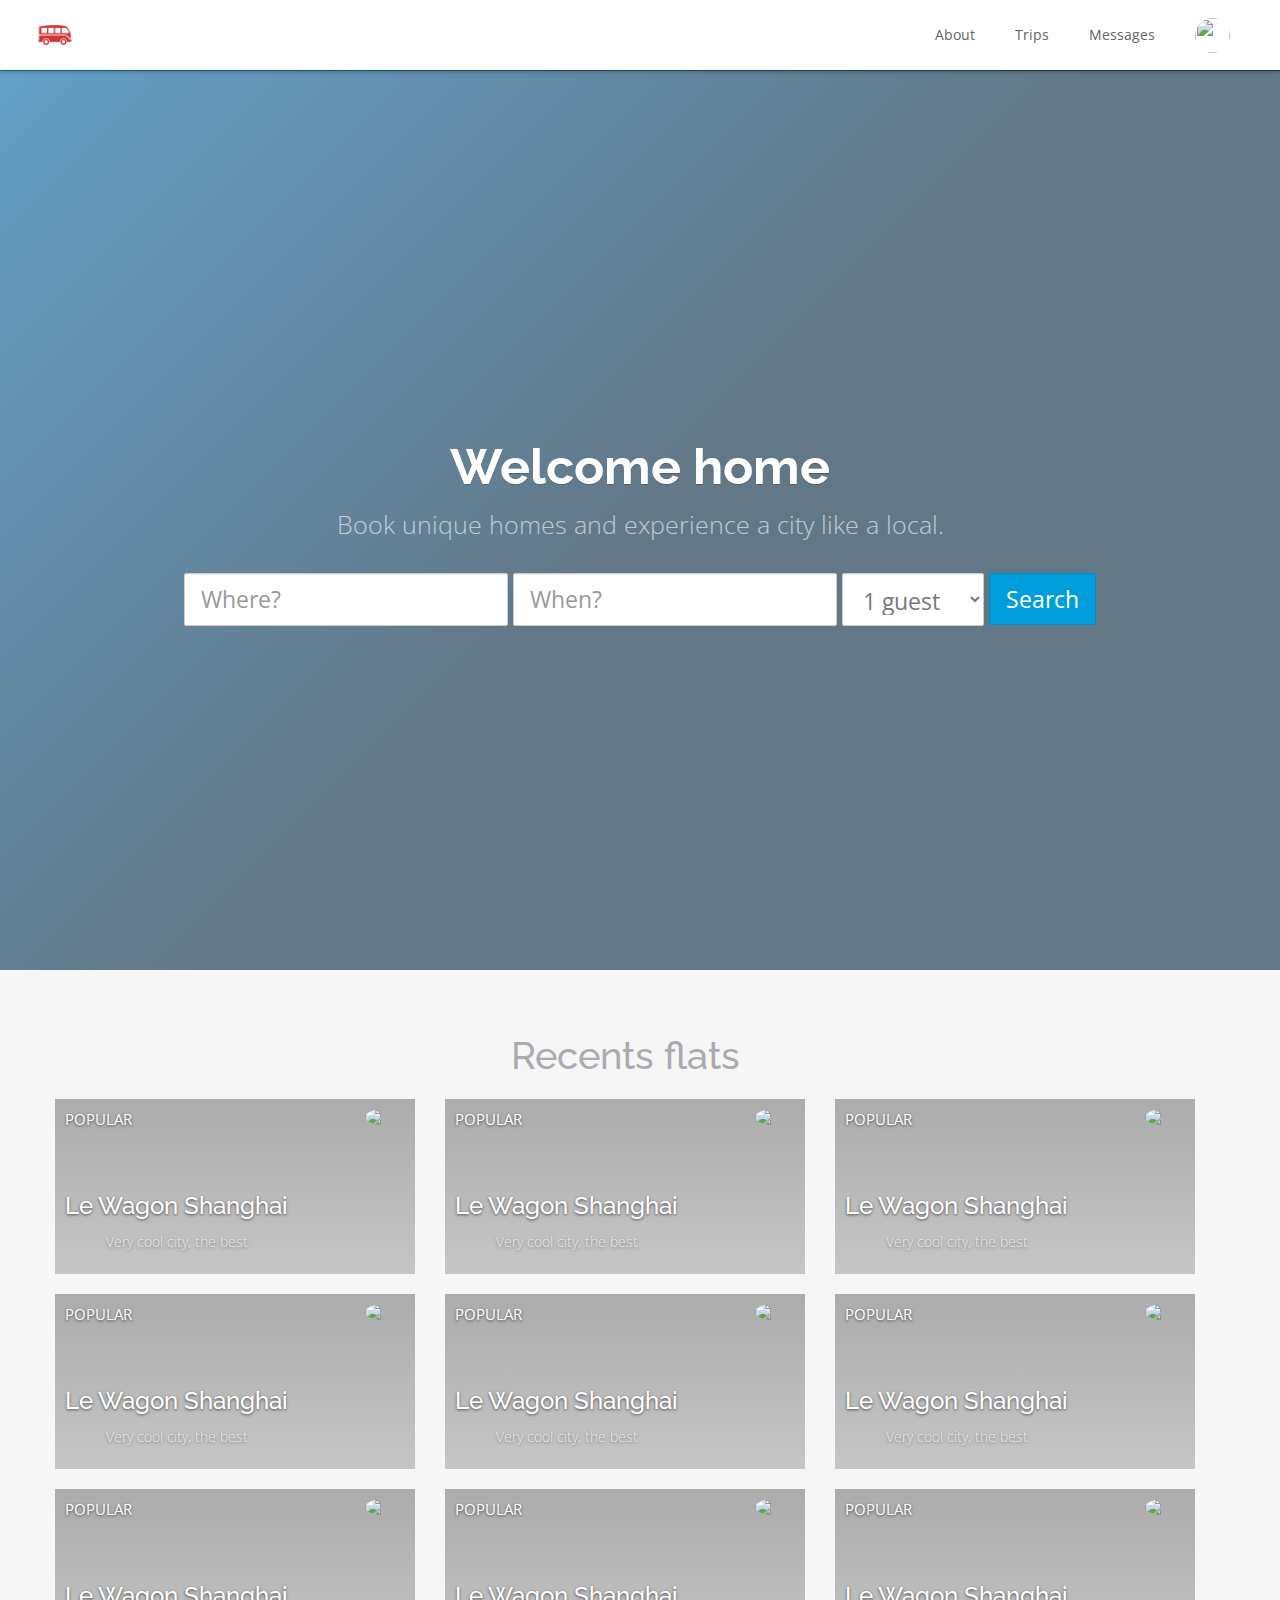
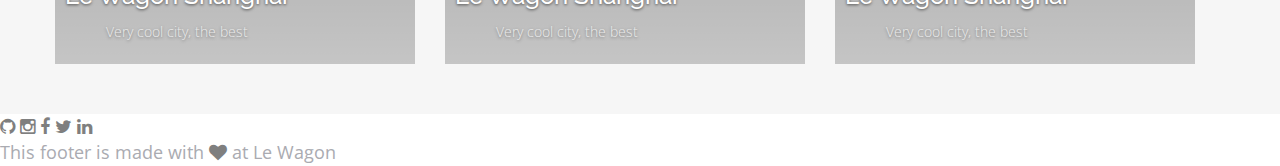
==== commit 6ba61eb6: "Automated commit at 2017-09-23 12:46:33 UTC by middleman-deploy 2.0.0-alpha" ====
--- a/index.html
+++ b/index.html
@@ -7,7 +7,7 @@
           content="width=device-width, initial-scale=1, shrink-to-fit=no">
     <!-- Use the title from a page's frontmatter if it has one -->
     <title></title>
-    <link href="stylesheets/application-1cd63ffb.css" rel="stylesheet" />
+    <link href="stylesheets/application-97720678.css" rel="stylesheet" />
     <script src="javascripts/application-93de88c9.js"></script>
     <link href="images/favicon-f15af148.png" rel="icon" type="image/png" />
   </head>
@@ -22,14 +22,16 @@
   <!-- Right Navigation -->
   <div class="navbar-wagon-right hidden-xs hidden-sm">
 
-    <a href="/team.html" class="navbar-wagon-item navbar-wagon-link">About</a>
-    <a href="" class="navbar-wagon-item navbar-wagon-link">Trips</a>
-    <a href="" class="navbar-wagon-item navbar-wagon-link">Messages</a>
+
+<a href="team.html" class="navbar-wagon-item navbar-wagon-link">About</a>
+<a href="" class="navbar-wagon-item navbar-wagon-link">Trips</a>
+<a href="" class="navbar-wagon-item navbar-wagon-link">Messages</a>
+
 
     <!-- Profile picture with dropdown list -->
     <div class="navbar-wagon-item">
       <div class="dropdown">
-        <img src="https://kitt.lewagon.com/placeholder/users/ssaunier" class="avatar dropdown-toggle" id="navbar-wagon-menu" data-toggle="dropdown">
+        <img src="https://kitt.lewagon.com/placeholder/users/MarianneBenkamoun" class="avatar dropdown-toggle" id="navbar-wagon-menu" data-toggle="dropdown">
         <ul class="dropdown-menu dropdown-menu-right navbar-wagon-dropdown-menu">
           <li><a href="#">Profile</a></li>
           <li><a href="#">Dashboard</a></li>
@@ -53,9 +55,9 @@
   </div>
 </div>
    <!-- inject layouts/_navbar.html.erb -->
-  ---
+
   <title: Le Wagon - Middleman>
-  ---
+
 
   <div class="banner" style="background-image: linear-gradient(-225deg, rgba(0,101,168,0.6) 0%, rgba(0,36,61,0.6) 50%), url('https://kitt.lewagon.com/placeholder/cities/berlin');">
     <div class="banner-content">
--- a/stylesheets/application-97720678.css
+++ b/stylesheets/application-97720678.css
@@ -0,0 +1,8 @@
+@import url("https://fonts.googleapis.com/css?family=Open+Sans:400,300,700|Raleway:400,100,300,700,500");/*!
+ * Bootstrap v3.3.7 (http://getbootstrap.com)
+ * Copyright 2011-2016 Twitter, Inc.
+ * Licensed under MIT (https://github.com/twbs/bootstrap/blob/master/LICENSE)
+ *//*! normalize.css v3.0.3 | MIT License | github.com/necolas/normalize.css */html{font-family:sans-serif;-ms-text-size-adjust:100%;-webkit-text-size-adjust:100%}body{margin:0}article,aside,details,figcaption,figure,footer,header,hgroup,main,menu,nav,section,summary{display:block}audio,canvas,progress,video{display:inline-block;vertical-align:baseline}audio:not([controls]){display:none;height:0}[hidden],template{display:none}a{background-color:transparent}a:active,a:hover{outline:0}abbr[title]{border-bottom:1px dotted}b,strong{font-weight:bold}dfn{font-style:italic}h1{font-size:2em;margin:0.67em 0}mark{background:#ff0;color:#000}small{font-size:80%}sub,sup{font-size:75%;line-height:0;position:relative;vertical-align:baseline}sup{top:-0.5em}sub{bottom:-0.25em}img{border:0}svg:not(:root){overflow:hidden}figure{margin:1em 40px}hr{-webkit-box-sizing:content-box;box-sizing:content-box;height:0}pre{overflow:auto}code,kbd,pre,samp{font-family:monospace, monospace;font-size:1em}button,input,optgroup,select,textarea{color:inherit;font:inherit;margin:0}button{overflow:visible}button,select{text-transform:none}button,html input[type="button"],input[type="reset"],input[type="submit"]{-webkit-appearance:button;cursor:pointer}button[disabled],html input[disabled]{cursor:default}button::-moz-focus-inner,input::-moz-focus-inner{border:0;padding:0}input{line-height:normal}input[type="checkbox"],input[type="radio"]{-webkit-box-sizing:border-box;box-sizing:border-box;padding:0}input[type="number"]::-webkit-inner-spin-button,input[type="number"]::-webkit-outer-spin-button{height:auto}input[type="search"]{-webkit-appearance:textfield;-webkit-box-sizing:content-box;box-sizing:content-box}input[type="search"]::-webkit-search-cancel-button,input[type="search"]::-webkit-search-decoration{-webkit-appearance:none}fieldset{border:1px solid #c0c0c0;margin:0 2px;padding:0.35em 0.625em 0.75em}legend{border:0;padding:0}textarea{overflow:auto}optgroup{font-weight:bold}table{border-collapse:collapse;border-spacing:0}td,th{padding:0}/*! Source: https://github.com/h5bp/html5-boilerplate/blob/master/src/css/main.css */@media print{*,*:before,*:after{background:transparent !important;color:#000 !important;-webkit-box-shadow:none !important;box-shadow:none !important;text-shadow:none !important}a,a:visited{text-decoration:underline}a[href]:after{content:" (" attr(href) ")"}abbr[title]:after{content:" (" attr(title) ")"}a[href^="#"]:after,a[href^="javascript:"]:after{content:""}pre,blockquote{border:1px solid #999;page-break-inside:avoid}thead{display:table-header-group}tr,img{page-break-inside:avoid}img{max-width:100% !important}p,h2,h3{orphans:3;widows:3}h2,h3{page-break-after:avoid}.navbar{display:none}.btn>.caret,.dropup>.btn>.caret{border-top-color:#000 !important}.label{border:1px solid #000}.table{border-collapse:collapse !important}.table td,.table th{background-color:#fff !important}.table-bordered th,.table-bordered td{border:1px solid #ddd !important}}@font-face{font-family:'Glyphicons Halflings';src:url("../assets/bootstrap/glyphicons-halflings-regular-86b6f62b.eot");src:url("../assets/bootstrap/glyphicons-halflings-regular-86b6f62b.eot?#iefix") format("embedded-opentype"),url("../assets/bootstrap/glyphicons-halflings-regular-ca35b697.woff2") format("woff2"),url("../assets/bootstrap/glyphicons-halflings-regular-278e49a8.woff") format("woff"),url("../assets/bootstrap/glyphicons-halflings-regular-44bc1850.ttf") format("truetype"),url("../assets/bootstrap/glyphicons-halflings-regular-de51a849.svg#glyphicons_halflingsregular") format("svg")}.glyphicon{position:relative;top:1px;display:inline-block;font-family:'Glyphicons Halflings';font-style:normal;font-weight:normal;line-height:1;-webkit-font-smoothing:antialiased;-moz-osx-font-smoothing:grayscale}.glyphicon-asterisk:before{content:"\002a"}.glyphicon-plus:before{content:"\002b"}.glyphicon-euro:before,.glyphicon-eur:before{content:"\20ac"}.glyphicon-minus:before{content:"\2212"}.glyphicon-cloud:before{content:"\2601"}.glyphicon-envelope:before{content:"\2709"}.glyphicon-pencil:before{content:"\270f"}.glyphicon-glass:before{content:"\e001"}.glyphicon-music:before{content:"\e002"}.glyphicon-search:before{content:"\e003"}.glyphicon-heart:before{content:"\e005"}.glyphicon-star:before{content:"\e006"}.glyphicon-star-empty:before{content:"\e007"}.glyphicon-user:before{content:"\e008"}.glyphicon-film:before{content:"\e009"}.glyphicon-th-large:before{content:"\e010"}.glyphicon-th:before{content:"\e011"}.glyphicon-th-list:before{content:"\e012"}.glyphicon-ok:before{content:"\e013"}.glyphicon-remove:before{content:"\e014"}.glyphicon-zoom-in:before{content:"\e015"}.glyphicon-zoom-out:before{content:"\e016"}.glyphicon-off:before{content:"\e017"}.glyphicon-signal:before{content:"\e018"}.glyphicon-cog:before{content:"\e019"}.glyphicon-trash:before{content:"\e020"}.glyphicon-home:before{content:"\e021"}.glyphicon-file:before{content:"\e022"}.glyphicon-time:before{content:"\e023"}.glyphicon-road:before{content:"\e024"}.glyphicon-download-alt:before{content:"\e025"}.glyphicon-download:before{content:"\e026"}.glyphicon-upload:before{content:"\e027"}.glyphicon-inbox:before{content:"\e028"}.glyphicon-play-circle:before{content:"\e029"}.glyphicon-repeat:before{content:"\e030"}.glyphicon-refresh:before{content:"\e031"}.glyphicon-list-alt:before{content:"\e032"}.glyphicon-lock:before{content:"\e033"}.glyphicon-flag:before{content:"\e034"}.glyphicon-headphones:before{content:"\e035"}.glyphicon-volume-off:before{content:"\e036"}.glyphicon-volume-down:before{content:"\e037"}.glyphicon-volume-up:before{content:"\e038"}.glyphicon-qrcode:before{content:"\e039"}.glyphicon-barcode:before{content:"\e040"}.glyphicon-tag:before{content:"\e041"}.glyphicon-tags:before{content:"\e042"}.glyphicon-book:before{content:"\e043"}.glyphicon-bookmark:before{content:"\e044"}.glyphicon-print:before{content:"\e045"}.glyphicon-camera:before{content:"\e046"}.glyphicon-font:before{content:"\e047"}.glyphicon-bold:before{content:"\e048"}.glyphicon-italic:before{content:"\e049"}.glyphicon-text-height:before{content:"\e050"}.glyphicon-text-width:before{content:"\e051"}.glyphicon-align-left:before{content:"\e052"}.glyphicon-align-center:before{content:"\e053"}.glyphicon-align-right:before{content:"\e054"}.glyphicon-align-justify:before{content:"\e055"}.glyphicon-list:before{content:"\e056"}.glyphicon-indent-left:before{content:"\e057"}.glyphicon-indent-right:before{content:"\e058"}.glyphicon-facetime-video:before{content:"\e059"}.glyphicon-picture:before{content:"\e060"}.glyphicon-map-marker:before{content:"\e062"}.glyphicon-adjust:before{content:"\e063"}.glyphicon-tint:before{content:"\e064"}.glyphicon-edit:before{content:"\e065"}.glyphicon-share:before{content:"\e066"}.glyphicon-check:before{content:"\e067"}.glyphicon-move:before{content:"\e068"}.glyphicon-step-backward:before{content:"\e069"}.glyphicon-fast-backward:before{content:"\e070"}.glyphicon-backward:before{content:"\e071"}.glyphicon-play:before{content:"\e072"}.glyphicon-pause:before{content:"\e073"}.glyphicon-stop:before{content:"\e074"}.glyphicon-forward:before{content:"\e075"}.glyphicon-fast-forward:before{content:"\e076"}.glyphicon-step-forward:before{content:"\e077"}.glyphicon-eject:before{content:"\e078"}.glyphicon-chevron-left:before{content:"\e079"}.glyphicon-chevron-right:before{content:"\e080"}.glyphicon-plus-sign:before{content:"\e081"}.glyphicon-minus-sign:before{content:"\e082"}.glyphicon-remove-sign:before{content:"\e083"}.glyphicon-ok-sign:before{content:"\e084"}.glyphicon-question-sign:before{content:"\e085"}.glyphicon-info-sign:before{content:"\e086"}.glyphicon-screenshot:before{content:"\e087"}.glyphicon-remove-circle:before{content:"\e088"}.glyphicon-ok-circle:before{content:"\e089"}.glyphicon-ban-circle:before{content:"\e090"}.glyphicon-arrow-left:before{content:"\e091"}.glyphicon-arrow-right:before{content:"\e092"}.glyphicon-arrow-up:before{content:"\e093"}.glyphicon-arrow-down:before{content:"\e094"}.glyphicon-share-alt:before{content:"\e095"}.glyphicon-resize-full:before{content:"\e096"}.glyphicon-resize-small:before{content:"\e097"}.glyphicon-exclamation-sign:before{content:"\e101"}.glyphicon-gift:before{content:"\e102"}.glyphicon-leaf:before{content:"\e103"}.glyphicon-fire:before{content:"\e104"}.glyphicon-eye-open:before{content:"\e105"}.glyphicon-eye-close:before{content:"\e106"}.glyphicon-warning-sign:before{content:"\e107"}.glyphicon-plane:before{content:"\e108"}.glyphicon-calendar:before{content:"\e109"}.glyphicon-random:before{content:"\e110"}.glyphicon-comment:before{content:"\e111"}.glyphicon-magnet:before{content:"\e112"}.glyphicon-chevron-up:before{content:"\e113"}.glyphicon-chevron-down:before{content:"\e114"}.glyphicon-retweet:before{content:"\e115"}.glyphicon-shopping-cart:before{content:"\e116"}.glyphicon-folder-close:before{content:"\e117"}.glyphicon-folder-open:before{content:"\e118"}.glyphicon-resize-vertical:before{content:"\e119"}.glyphicon-resize-horizontal:before{content:"\e120"}.glyphicon-hdd:before{content:"\e121"}.glyphicon-bullhorn:before{content:"\e122"}.glyphicon-bell:before{content:"\e123"}.glyphicon-certificate:before{content:"\e124"}.glyphicon-thumbs-up:before{content:"\e125"}.glyphicon-thumbs-down:before{content:"\e126"}.glyphicon-hand-right:before{content:"\e127"}.glyphicon-hand-left:before{content:"\e128"}.glyphicon-hand-up:before{content:"\e129"}.glyphicon-hand-down:before{content:"\e130"}.glyphicon-circle-arrow-right:before{content:"\e131"}.glyphicon-circle-arrow-left:before{content:"\e132"}.glyphicon-circle-arrow-up:before{content:"\e133"}.glyphicon-circle-arrow-down:before{content:"\e134"}.glyphicon-globe:before{content:"\e135"}.glyphicon-wrench:before{content:"\e136"}.glyphicon-tasks:before{content:"\e137"}.glyphicon-filter:before{content:"\e138"}.glyphicon-briefcase:before{content:"\e139"}.glyphicon-fullscreen:before{content:"\e140"}.glyphicon-dashboard:before{content:"\e141"}.glyphicon-paperclip:before{content:"\e142"}.glyphicon-heart-empty:before{content:"\e143"}.glyphicon-link:before{content:"\e144"}.glyphicon-phone:before{content:"\e145"}.glyphicon-pushpin:before{content:"\e146"}.glyphicon-usd:before{content:"\e148"}.glyphicon-gbp:before{content:"\e149"}.glyphicon-sort:before{content:"\e150"}.glyphicon-sort-by-alphabet:before{content:"\e151"}.glyphicon-sort-by-alphabet-alt:before{content:"\e152"}.glyphicon-sort-by-order:before{content:"\e153"}.glyphicon-sort-by-order-alt:before{content:"\e154"}.glyphicon-sort-by-attributes:before{content:"\e155"}.glyphicon-sort-by-attributes-alt:before{content:"\e156"}.glyphicon-unchecked:before{content:"\e157"}.glyphicon-expand:before{content:"\e158"}.glyphicon-collapse-down:before{content:"\e159"}.glyphicon-collapse-up:before{content:"\e160"}.glyphicon-log-in:before{content:"\e161"}.glyphicon-flash:before{content:"\e162"}.glyphicon-log-out:before{content:"\e163"}.glyphicon-new-window:before{content:"\e164"}.glyphicon-record:before{content:"\e165"}.glyphicon-save:before{content:"\e166"}.glyphicon-open:before{content:"\e167"}.glyphicon-saved:before{content:"\e168"}.glyphicon-import:before{content:"\e169"}.glyphicon-export:before{content:"\e170"}.glyphicon-send:before{content:"\e171"}.glyphicon-floppy-disk:before{content:"\e172"}.glyphicon-floppy-saved:before{content:"\e173"}.glyphicon-floppy-remove:before{content:"\e174"}.glyphicon-floppy-save:before{content:"\e175"}.glyphicon-floppy-open:before{content:"\e176"}.glyphicon-credit-card:before{content:"\e177"}.glyphicon-transfer:before{content:"\e178"}.glyphicon-cutlery:before{content:"\e179"}.glyphicon-header:before{content:"\e180"}.glyphicon-compressed:before{content:"\e181"}.glyphicon-earphone:before{content:"\e182"}.glyphicon-phone-alt:before{content:"\e183"}.glyphicon-tower:before{content:"\e184"}.glyphicon-stats:before{content:"\e185"}.glyphicon-sd-video:before{content:"\e186"}.glyphicon-hd-video:before{content:"\e187"}.glyphicon-subtitles:before{content:"\e188"}.glyphicon-sound-stereo:before{content:"\e189"}.glyphicon-sound-dolby:before{content:"\e190"}.glyphicon-sound-5-1:before{content:"\e191"}.glyphicon-sound-6-1:before{content:"\e192"}.glyphicon-sound-7-1:before{content:"\e193"}.glyphicon-copyright-mark:before{content:"\e194"}.glyphicon-registration-mark:before{content:"\e195"}.glyphicon-cloud-download:before{content:"\e197"}.glyphicon-cloud-upload:before{content:"\e198"}.glyphicon-tree-conifer:before{content:"\e199"}.glyphicon-tree-deciduous:before{content:"\e200"}.glyphicon-cd:before{content:"\e201"}.glyphicon-save-file:before{content:"\e202"}.glyphicon-open-file:before{content:"\e203"}.glyphicon-level-up:before{content:"\e204"}.glyphicon-copy:before{content:"\e205"}.glyphicon-paste:before{content:"\e206"}.glyphicon-alert:before{content:"\e209"}.glyphicon-equalizer:before{content:"\e210"}.glyphicon-king:before{content:"\e211"}.glyphicon-queen:before{content:"\e212"}.glyphicon-pawn:before{content:"\e213"}.glyphicon-bishop:before{content:"\e214"}.glyphicon-knight:before{content:"\e215"}.glyphicon-baby-formula:before{content:"\e216"}.glyphicon-tent:before{content:"\26fa"}.glyphicon-blackboard:before{content:"\e218"}.glyphicon-bed:before{content:"\e219"}.glyphicon-apple:before{content:"\f8ff"}.glyphicon-erase:before{content:"\e221"}.glyphicon-hourglass:before{content:"\231b"}.glyphicon-lamp:before{content:"\e223"}.glyphicon-duplicate:before{content:"\e224"}.glyphicon-piggy-bank:before{content:"\e225"}.glyphicon-scissors:before{content:"\e226"}.glyphicon-bitcoin:before{content:"\e227"}.glyphicon-btc:before{content:"\e227"}.glyphicon-xbt:before{content:"\e227"}.glyphicon-yen:before{content:"\00a5"}.glyphicon-jpy:before{content:"\00a5"}.glyphicon-ruble:before{content:"\20bd"}.glyphicon-rub:before{content:"\20bd"}.glyphicon-scale:before{content:"\e230"}.glyphicon-ice-lolly:before{content:"\e231"}.glyphicon-ice-lolly-tasted:before{content:"\e232"}.glyphicon-education:before{content:"\e233"}.glyphicon-option-horizontal:before{content:"\e234"}.glyphicon-option-vertical:before{content:"\e235"}.glyphicon-menu-hamburger:before{content:"\e236"}.glyphicon-modal-window:before{content:"\e237"}.glyphicon-oil:before{content:"\e238"}.glyphicon-grain:before{content:"\e239"}.glyphicon-sunglasses:before{content:"\e240"}.glyphicon-text-size:before{content:"\e241"}.glyphicon-text-color:before{content:"\e242"}.glyphicon-text-background:before{content:"\e243"}.glyphicon-object-align-top:before{content:"\e244"}.glyphicon-object-align-bottom:before{content:"\e245"}.glyphicon-object-align-horizontal:before{content:"\e246"}.glyphicon-object-align-left:before{content:"\e247"}.glyphicon-object-align-vertical:before{content:"\e248"}.glyphicon-object-align-right:before{content:"\e249"}.glyphicon-triangle-right:before{content:"\e250"}.glyphicon-triangle-left:before{content:"\e251"}.glyphicon-triangle-bottom:before{content:"\e252"}.glyphicon-triangle-top:before{content:"\e253"}.glyphicon-console:before{content:"\e254"}.glyphicon-superscript:before{content:"\e255"}.glyphicon-subscript:before{content:"\e256"}.glyphicon-menu-left:before{content:"\e257"}.glyphicon-menu-right:before{content:"\e258"}.glyphicon-menu-down:before{content:"\e259"}.glyphicon-menu-up:before{content:"\e260"}*{-webkit-box-sizing:border-box;box-sizing:border-box}*:before,*:after{-webkit-box-sizing:border-box;box-sizing:border-box}html{font-size:10px;-webkit-tap-highlight-color:transparent}body{font-family:"Open Sans", "Helvetica", "sans-serif";font-size:18px;line-height:1.42857143;color:#aaabb1;background-color:#F6F6F6}input,button,select,textarea{font-family:inherit;font-size:inherit;line-height:inherit}a{color:#009DDC;text-decoration:none}a:hover,a:focus{color:#006690;text-decoration:underline}a:focus{outline:5px auto -webkit-focus-ring-color;outline-offset:-2px}figure{margin:0}img{vertical-align:middle}.img-responsive{display:block;max-width:100%;height:auto}.img-rounded{border-radius:2px}.img-thumbnail{padding:4px;line-height:1.42857143;background-color:#F6F6F6;border:1px solid #ddd;border-radius:2px;-webkit-transition:all 0.2s ease-in-out;transition:all 0.2s ease-in-out;display:inline-block;max-width:100%;height:auto}.img-circle{border-radius:50%}hr{margin-top:25px;margin-bottom:25px;border:0;border-top:1px solid white}.sr-only{position:absolute;width:1px;height:1px;margin:-1px;padding:0;overflow:hidden;clip:rect(0, 0, 0, 0);border:0}.sr-only-focusable:active,.sr-only-focusable:focus{position:static;width:auto;height:auto;margin:0;overflow:visible;clip:auto}[role="button"]{cursor:pointer}h1,h2,h3,h4,h5,h6,.h1,.h2,.h3,.h4,.h5,.h6{font-family:"Raleway", "Helvetica", "sans-serif";font-weight:500;line-height:1.1;color:inherit}h1 small,h1 .small,h2 small,h2 .small,h3 small,h3 .small,h4 small,h4 .small,h5 small,h5 .small,h6 small,h6 .small,.h1 small,.h1 .small,.h2 small,.h2 .small,.h3 small,.h3 .small,.h4 small,.h4 .small,.h5 small,.h5 .small,.h6 small,.h6 .small{font-weight:normal;line-height:1;color:#f1f1f2}h1,.h1,h2,.h2,h3,.h3{margin-top:25px;margin-bottom:12.5px}h1 small,h1 .small,.h1 small,.h1 .small,h2 small,h2 .small,.h2 small,.h2 .small,h3 small,h3 .small,.h3 small,.h3 .small{font-size:65%}h4,.h4,h5,.h5,h6,.h6{margin-top:12.5px;margin-bottom:12.5px}h4 small,h4 .small,.h4 small,.h4 .small,h5 small,h5 .small,.h5 small,.h5 .small,h6 small,h6 .small,.h6 small,.h6 .small{font-size:75%}h1,.h1{font-size:46px}h2,.h2{font-size:38px}h3,.h3{font-size:31px}h4,.h4{font-size:23px}h5,.h5{font-size:18px}h6,.h6{font-size:16px}p{margin:0 0 12.5px}.lead{margin-bottom:25px;font-size:20px;font-weight:300;line-height:1.4}@media (min-width: 768px){.lead{font-size:27px}}small,.small{font-size:88%}mark,.mark{background-color:#fcf8e3;padding:.2em}.text-left{text-align:left}.text-right{text-align:right}.text-center{text-align:center}.text-justify{text-align:justify}.text-nowrap{white-space:nowrap}.text-lowercase{text-transform:lowercase}.text-uppercase,.initialism{text-transform:uppercase}.text-capitalize{text-transform:capitalize}.text-muted{color:#f1f1f2}.text-primary{color:#009DDC}a.text-primary:hover,a.text-primary:focus{color:#0079a9}.text-success{color:#3c763d}a.text-success:hover,a.text-success:focus{color:#2b542c}.text-info{color:#31708f}a.text-info:hover,a.text-info:focus{color:#245269}.text-warning{color:#8a6d3b}a.text-warning:hover,a.text-warning:focus{color:#66512c}.text-danger{color:#a94442}a.text-danger:hover,a.text-danger:focus{color:#843534}.bg-primary{color:#fff}.bg-primary{background-color:#009DDC}a.bg-primary:hover,a.bg-primary:focus{background-color:#0079a9}.bg-success{background-color:#dff0d8}a.bg-success:hover,a.bg-success:focus{background-color:#c1e2b3}.bg-info{background-color:#d9edf7}a.bg-info:hover,a.bg-info:focus{background-color:#afd9ee}.bg-warning{background-color:#fcf8e3}a.bg-warning:hover,a.bg-warning:focus{background-color:#f7ecb5}.bg-danger{background-color:#f2dede}a.bg-danger:hover,a.bg-danger:focus{background-color:#e4b9b9}.page-header{padding-bottom:11.5px;margin:50px 0 25px;border-bottom:1px solid white}ul,ol{margin-top:0;margin-bottom:12.5px}ul ul,ul ol,ol ul,ol ol{margin-bottom:0}.list-unstyled{padding-left:0;list-style:none}.list-inline{padding-left:0;list-style:none;margin-left:-5px}.list-inline>li{display:inline-block;padding-left:5px;padding-right:5px}dl{margin-top:0;margin-bottom:25px}dt,dd{line-height:1.42857143}dt{font-weight:bold}dd{margin-left:0}.dl-horizontal dd:before,.dl-horizontal dd:after{content:" ";display:table}.dl-horizontal dd:after{clear:both}@media (min-width: 768px){.dl-horizontal dt{float:left;width:160px;clear:left;text-align:right;overflow:hidden;text-overflow:ellipsis;white-space:nowrap}.dl-horizontal dd{margin-left:180px}}abbr[title],abbr[data-original-title]{cursor:help;border-bottom:1px dotted #f1f1f2}.initialism{font-size:90%}blockquote{padding:12.5px 25px;margin:0 0 25px;font-size:22.5px;border-left:5px solid white}blockquote p:last-child,blockquote ul:last-child,blockquote ol:last-child{margin-bottom:0}blockquote footer,blockquote small,blockquote .small{display:block;font-size:80%;line-height:1.42857143;color:#f1f1f2}blockquote footer:before,blockquote small:before,blockquote .small:before{content:'\2014 \00A0'}.blockquote-reverse,blockquote.pull-right{padding-right:15px;padding-left:0;border-right:5px solid white;border-left:0;text-align:right}.blockquote-reverse footer:before,.blockquote-reverse small:before,.blockquote-reverse .small:before,blockquote.pull-right footer:before,blockquote.pull-right small:before,blockquote.pull-right .small:before{content:''}.blockquote-reverse footer:after,.blockquote-reverse small:after,.blockquote-reverse .small:after,blockquote.pull-right footer:after,blockquote.pull-right small:after,blockquote.pull-right .small:after{content:'\00A0 \2014'}address{margin-bottom:25px;font-style:normal;line-height:1.42857143}code,kbd,pre,samp{font-family:Menlo, Monaco, Consolas, "Courier New", monospace}code{padding:2px 4px;font-size:90%;color:#c7254e;background-color:#f9f2f4;border-radius:2px}kbd{padding:2px 4px;font-size:90%;color:#fff;background-color:#333;border-radius:2px;-webkit-box-shadow:inset 0 -1px 0 rgba(0,0,0,0.25);box-shadow:inset 0 -1px 0 rgba(0,0,0,0.25)}kbd kbd{padding:0;font-size:100%;font-weight:bold;-webkit-box-shadow:none;box-shadow:none}pre{display:block;padding:12px;margin:0 0 12.5px;font-size:17px;line-height:1.42857143;word-break:break-all;word-wrap:break-word;color:#aaabb1;background-color:#f5f5f5;border:1px solid #ccc;border-radius:2px}pre code{padding:0;font-size:inherit;color:inherit;white-space:pre-wrap;background-color:transparent;border-radius:0}.pre-scrollable{max-height:340px;overflow-y:scroll}.container{margin-right:auto;margin-left:auto;padding-left:15px;padding-right:15px}.container:before,.container:after{content:" ";display:table}.container:after{clear:both}@media (min-width: 768px){.container{width:750px}}@media (min-width: 992px){.container{width:970px}}@media (min-width: 1200px){.container{width:1170px}}.container-fluid{margin-right:auto;margin-left:auto;padding-left:15px;padding-right:15px}.container-fluid:before,.container-fluid:after{content:" ";display:table}.container-fluid:after{clear:both}.row{margin-left:-15px;margin-right:-15px}.row:before,.row:after{content:" ";display:table}.row:after{clear:both}.col-xs-1,.col-sm-1,.col-md-1,.col-lg-1,.col-xs-2,.col-sm-2,.col-md-2,.col-lg-2,.col-xs-3,.col-sm-3,.col-md-3,.col-lg-3,.col-xs-4,.col-sm-4,.col-md-4,.col-lg-4,.col-xs-5,.col-sm-5,.col-md-5,.col-lg-5,.col-xs-6,.col-sm-6,.col-md-6,.col-lg-6,.col-xs-7,.col-sm-7,.col-md-7,.col-lg-7,.col-xs-8,.col-sm-8,.col-md-8,.col-lg-8,.col-xs-9,.col-sm-9,.col-md-9,.col-lg-9,.col-xs-10,.col-sm-10,.col-md-10,.col-lg-10,.col-xs-11,.col-sm-11,.col-md-11,.col-lg-11,.col-xs-12,.col-sm-12,.col-md-12,.col-lg-12{position:relative;min-height:1px;padding-left:15px;padding-right:15px}.col-xs-1,.col-xs-2,.col-xs-3,.col-xs-4,.col-xs-5,.col-xs-6,.col-xs-7,.col-xs-8,.col-xs-9,.col-xs-10,.col-xs-11,.col-xs-12{float:left}.col-xs-1{width:8.33333333%}.col-xs-2{width:16.66666667%}.col-xs-3{width:25%}.col-xs-4{width:33.33333333%}.col-xs-5{width:41.66666667%}.col-xs-6{width:50%}.col-xs-7{width:58.33333333%}.col-xs-8{width:66.66666667%}.col-xs-9{width:75%}.col-xs-10{width:83.33333333%}.col-xs-11{width:91.66666667%}.col-xs-12{width:100%}.col-xs-pull-0{right:auto}.col-xs-pull-1{right:8.33333333%}.col-xs-pull-2{right:16.66666667%}.col-xs-pull-3{right:25%}.col-xs-pull-4{right:33.33333333%}.col-xs-pull-5{right:41.66666667%}.col-xs-pull-6{right:50%}.col-xs-pull-7{right:58.33333333%}.col-xs-pull-8{right:66.66666667%}.col-xs-pull-9{right:75%}.col-xs-pull-10{right:83.33333333%}.col-xs-pull-11{right:91.66666667%}.col-xs-pull-12{right:100%}.col-xs-push-0{left:auto}.col-xs-push-1{left:8.33333333%}.col-xs-push-2{left:16.66666667%}.col-xs-push-3{left:25%}.col-xs-push-4{left:33.33333333%}.col-xs-push-5{left:41.66666667%}.col-xs-push-6{left:50%}.col-xs-push-7{left:58.33333333%}.col-xs-push-8{left:66.66666667%}.col-xs-push-9{left:75%}.col-xs-push-10{left:83.33333333%}.col-xs-push-11{left:91.66666667%}.col-xs-push-12{left:100%}.col-xs-offset-0{margin-left:0%}.col-xs-offset-1{margin-left:8.33333333%}.col-xs-offset-2{margin-left:16.66666667%}.col-xs-offset-3{margin-left:25%}.col-xs-offset-4{margin-left:33.33333333%}.col-xs-offset-5{margin-left:41.66666667%}.col-xs-offset-6{margin-left:50%}.col-xs-offset-7{margin-left:58.33333333%}.col-xs-offset-8{margin-left:66.66666667%}.col-xs-offset-9{margin-left:75%}.col-xs-offset-10{margin-left:83.33333333%}.col-xs-offset-11{margin-left:91.66666667%}.col-xs-offset-12{margin-left:100%}@media (min-width: 768px){.col-sm-1,.col-sm-2,.col-sm-3,.col-sm-4,.col-sm-5,.col-sm-6,.col-sm-7,.col-sm-8,.col-sm-9,.col-sm-10,.col-sm-11,.col-sm-12{float:left}.col-sm-1{width:8.33333333%}.col-sm-2{width:16.66666667%}.col-sm-3{width:25%}.col-sm-4{width:33.33333333%}.col-sm-5{width:41.66666667%}.col-sm-6{width:50%}.col-sm-7{width:58.33333333%}.col-sm-8{width:66.66666667%}.col-sm-9{width:75%}.col-sm-10{width:83.33333333%}.col-sm-11{width:91.66666667%}.col-sm-12{width:100%}.col-sm-pull-0{right:auto}.col-sm-pull-1{right:8.33333333%}.col-sm-pull-2{right:16.66666667%}.col-sm-pull-3{right:25%}.col-sm-pull-4{right:33.33333333%}.col-sm-pull-5{right:41.66666667%}.col-sm-pull-6{right:50%}.col-sm-pull-7{right:58.33333333%}.col-sm-pull-8{right:66.66666667%}.col-sm-pull-9{right:75%}.col-sm-pull-10{right:83.33333333%}.col-sm-pull-11{right:91.66666667%}.col-sm-pull-12{right:100%}.col-sm-push-0{left:auto}.col-sm-push-1{left:8.33333333%}.col-sm-push-2{left:16.66666667%}.col-sm-push-3{left:25%}.col-sm-push-4{left:33.33333333%}.col-sm-push-5{left:41.66666667%}.col-sm-push-6{left:50%}.col-sm-push-7{left:58.33333333%}.col-sm-push-8{left:66.66666667%}.col-sm-push-9{left:75%}.col-sm-push-10{left:83.33333333%}.col-sm-push-11{left:91.66666667%}.col-sm-push-12{left:100%}.col-sm-offset-0{margin-left:0%}.col-sm-offset-1{margin-left:8.33333333%}.col-sm-offset-2{margin-left:16.66666667%}.col-sm-offset-3{margin-left:25%}.col-sm-offset-4{margin-left:33.33333333%}.col-sm-offset-5{margin-left:41.66666667%}.col-sm-offset-6{margin-left:50%}.col-sm-offset-7{margin-left:58.33333333%}.col-sm-offset-8{margin-left:66.66666667%}.col-sm-offset-9{margin-left:75%}.col-sm-offset-10{margin-left:83.33333333%}.col-sm-offset-11{margin-left:91.66666667%}.col-sm-offset-12{margin-left:100%}}@media (min-width: 992px){.col-md-1,.col-md-2,.col-md-3,.col-md-4,.col-md-5,.col-md-6,.col-md-7,.col-md-8,.col-md-9,.col-md-10,.col-md-11,.col-md-12{float:left}.col-md-1{width:8.33333333%}.col-md-2{width:16.66666667%}.col-md-3{width:25%}.col-md-4{width:33.33333333%}.col-md-5{width:41.66666667%}.col-md-6{width:50%}.col-md-7{width:58.33333333%}.col-md-8{width:66.66666667%}.col-md-9{width:75%}.col-md-10{width:83.33333333%}.col-md-11{width:91.66666667%}.col-md-12{width:100%}.col-md-pull-0{right:auto}.col-md-pull-1{right:8.33333333%}.col-md-pull-2{right:16.66666667%}.col-md-pull-3{right:25%}.col-md-pull-4{right:33.33333333%}.col-md-pull-5{right:41.66666667%}.col-md-pull-6{right:50%}.col-md-pull-7{right:58.33333333%}.col-md-pull-8{right:66.66666667%}.col-md-pull-9{right:75%}.col-md-pull-10{right:83.33333333%}.col-md-pull-11{right:91.66666667%}.col-md-pull-12{right:100%}.col-md-push-0{left:auto}.col-md-push-1{left:8.33333333%}.col-md-push-2{left:16.66666667%}.col-md-push-3{left:25%}.col-md-push-4{left:33.33333333%}.col-md-push-5{left:41.66666667%}.col-md-push-6{left:50%}.col-md-push-7{left:58.33333333%}.col-md-push-8{left:66.66666667%}.col-md-push-9{left:75%}.col-md-push-10{left:83.33333333%}.col-md-push-11{left:91.66666667%}.col-md-push-12{left:100%}.col-md-offset-0{margin-left:0%}.col-md-offset-1{margin-left:8.33333333%}.col-md-offset-2{margin-left:16.66666667%}.col-md-offset-3{margin-left:25%}.col-md-offset-4{margin-left:33.33333333%}.col-md-offset-5{margin-left:41.66666667%}.col-md-offset-6{margin-left:50%}.col-md-offset-7{margin-left:58.33333333%}.col-md-offset-8{margin-left:66.66666667%}.col-md-offset-9{margin-left:75%}.col-md-offset-10{margin-left:83.33333333%}.col-md-offset-11{margin-left:91.66666667%}.col-md-offset-12{margin-left:100%}}@media (min-width: 1200px){.col-lg-1,.col-lg-2,.col-lg-3,.col-lg-4,.col-lg-5,.col-lg-6,.col-lg-7,.col-lg-8,.col-lg-9,.col-lg-10,.col-lg-11,.col-lg-12{float:left}.col-lg-1{width:8.33333333%}.col-lg-2{width:16.66666667%}.col-lg-3{width:25%}.col-lg-4{width:33.33333333%}.col-lg-5{width:41.66666667%}.col-lg-6{width:50%}.col-lg-7{width:58.33333333%}.col-lg-8{width:66.66666667%}.col-lg-9{width:75%}.col-lg-10{width:83.33333333%}.col-lg-11{width:91.66666667%}.col-lg-12{width:100%}.col-lg-pull-0{right:auto}.col-lg-pull-1{right:8.33333333%}.col-lg-pull-2{right:16.66666667%}.col-lg-pull-3{right:25%}.col-lg-pull-4{right:33.33333333%}.col-lg-pull-5{right:41.66666667%}.col-lg-pull-6{right:50%}.col-lg-pull-7{right:58.33333333%}.col-lg-pull-8{right:66.66666667%}.col-lg-pull-9{right:75%}.col-lg-pull-10{right:83.33333333%}.col-lg-pull-11{right:91.66666667%}.col-lg-pull-12{right:100%}.col-lg-push-0{left:auto}.col-lg-push-1{left:8.33333333%}.col-lg-push-2{left:16.66666667%}.col-lg-push-3{left:25%}.col-lg-push-4{left:33.33333333%}.col-lg-push-5{left:41.66666667%}.col-lg-push-6{left:50%}.col-lg-push-7{left:58.33333333%}.col-lg-push-8{left:66.66666667%}.col-lg-push-9{left:75%}.col-lg-push-10{left:83.33333333%}.col-lg-push-11{left:91.66666667%}.col-lg-push-12{left:100%}.col-lg-offset-0{margin-left:0%}.col-lg-offset-1{margin-left:8.33333333%}.col-lg-offset-2{margin-left:16.66666667%}.col-lg-offset-3{margin-left:25%}.col-lg-offset-4{margin-left:33.33333333%}.col-lg-offset-5{margin-left:41.66666667%}.col-lg-offset-6{margin-left:50%}.col-lg-offset-7{margin-left:58.33333333%}.col-lg-offset-8{margin-left:66.66666667%}.col-lg-offset-9{margin-left:75%}.col-lg-offset-10{margin-left:83.33333333%}.col-lg-offset-11{margin-left:91.66666667%}.col-lg-offset-12{margin-left:100%}}table{background-color:transparent}caption{padding-top:8px;padding-bottom:8px;color:#f1f1f2;text-align:left}th{text-align:left}.table{width:100%;max-width:100%;margin-bottom:25px}.table>thead>tr>th,.table>thead>tr>td,.table>tbody>tr>th,.table>tbody>tr>td,.table>tfoot>tr>th,.table>tfoot>tr>td{padding:8px;line-height:1.42857143;vertical-align:top;border-top:1px solid #ddd}.table>thead>tr>th{vertical-align:bottom;border-bottom:2px solid #ddd}.table>caption+thead>tr:first-child>th,.table>caption+thead>tr:first-child>td,.table>colgroup+thead>tr:first-child>th,.table>colgroup+thead>tr:first-child>td,.table>thead:first-child>tr:first-child>th,.table>thead:first-child>tr:first-child>td{border-top:0}.table>tbody+tbody{border-top:2px solid #ddd}.table .table{background-color:#F6F6F6}.table-condensed>thead>tr>th,.table-condensed>thead>tr>td,.table-condensed>tbody>tr>th,.table-condensed>tbody>tr>td,.table-condensed>tfoot>tr>th,.table-condensed>tfoot>tr>td{padding:5px}.table-bordered{border:1px solid #ddd}.table-bordered>thead>tr>th,.table-bordered>thead>tr>td,.table-bordered>tbody>tr>th,.table-bordered>tbody>tr>td,.table-bordered>tfoot>tr>th,.table-bordered>tfoot>tr>td{border:1px solid #ddd}.table-bordered>thead>tr>th,.table-bordered>thead>tr>td{border-bottom-width:2px}.table-striped>tbody>tr:nth-of-type(odd){background-color:#f9f9f9}.table-hover>tbody>tr:hover{background-color:#f5f5f5}table col[class*="col-"]{position:static;float:none;display:table-column}table td[class*="col-"],table th[class*="col-"]{position:static;float:none;display:table-cell}.table>thead>tr>td.active,.table>thead>tr>th.active,.table>thead>tr.active>td,.table>thead>tr.active>th,.table>tbody>tr>td.active,.table>tbody>tr>th.active,.table>tbody>tr.active>td,.table>tbody>tr.active>th,.table>tfoot>tr>td.active,.table>tfoot>tr>th.active,.table>tfoot>tr.active>td,.table>tfoot>tr.active>th{background-color:#f5f5f5}.table-hover>tbody>tr>td.active:hover,.table-hover>tbody>tr>th.active:hover,.table-hover>tbody>tr.active:hover>td,.table-hover>tbody>tr:hover>.active,.table-hover>tbody>tr.active:hover>th{background-color:#e8e8e8}.table>thead>tr>td.success,.table>thead>tr>th.success,.table>thead>tr.success>td,.table>thead>tr.success>th,.table>tbody>tr>td.success,.table>tbody>tr>th.success,.table>tbody>tr.success>td,.table>tbody>tr.success>th,.table>tfoot>tr>td.success,.table>tfoot>tr>th.success,.table>tfoot>tr.success>td,.table>tfoot>tr.success>th{background-color:#dff0d8}.table-hover>tbody>tr>td.success:hover,.table-hover>tbody>tr>th.success:hover,.table-hover>tbody>tr.success:hover>td,.table-hover>tbody>tr:hover>.success,.table-hover>tbody>tr.success:hover>th{background-color:#d0e9c6}.table>thead>tr>td.info,.table>thead>tr>th.info,.table>thead>tr.info>td,.table>thead>tr.info>th,.table>tbody>tr>td.info,.table>tbody>tr>th.info,.table>tbody>tr.info>td,.table>tbody>tr.info>th,.table>tfoot>tr>td.info,.table>tfoot>tr>th.info,.table>tfoot>tr.info>td,.table>tfoot>tr.info>th{background-color:#d9edf7}.table-hover>tbody>tr>td.info:hover,.table-hover>tbody>tr>th.info:hover,.table-hover>tbody>tr.info:hover>td,.table-hover>tbody>tr:hover>.info,.table-hover>tbody>tr.info:hover>th{background-color:#c4e3f3}.table>thead>tr>td.warning,.table>thead>tr>th.warning,.table>thead>tr.warning>td,.table>thead>tr.warning>th,.table>tbody>tr>td.warning,.table>tbody>tr>th.warning,.table>tbody>tr.warning>td,.table>tbody>tr.warning>th,.table>tfoot>tr>td.warning,.table>tfoot>tr>th.warning,.table>tfoot>tr.warning>td,.table>tfoot>tr.warning>th{background-color:#fcf8e3}.table-hover>tbody>tr>td.warning:hover,.table-hover>tbody>tr>th.warning:hover,.table-hover>tbody>tr.warning:hover>td,.table-hover>tbody>tr:hover>.warning,.table-hover>tbody>tr.warning:hover>th{background-color:#faf2cc}.table>thead>tr>td.danger,.table>thead>tr>th.danger,.table>thead>tr.danger>td,.table>thead>tr.danger>th,.table>tbody>tr>td.danger,.table>tbody>tr>th.danger,.table>tbody>tr.danger>td,.table>tbody>tr.danger>th,.table>tfoot>tr>td.danger,.table>tfoot>tr>th.danger,.table>tfoot>tr.danger>td,.table>tfoot>tr.danger>th{background-color:#f2dede}.table-hover>tbody>tr>td.danger:hover,.table-hover>tbody>tr>th.danger:hover,.table-hover>tbody>tr.danger:hover>td,.table-hover>tbody>tr:hover>.danger,.table-hover>tbody>tr.danger:hover>th{background-color:#ebcccc}.table-responsive{overflow-x:auto;min-height:0.01%}@media screen and (max-width: 767px){.table-responsive{width:100%;margin-bottom:18.75px;overflow-y:hidden;-ms-overflow-style:-ms-autohiding-scrollbar;border:1px solid #ddd}.table-responsive>.table{margin-bottom:0}.table-responsive>.table>thead>tr>th,.table-responsive>.table>thead>tr>td,.table-responsive>.table>tbody>tr>th,.table-responsive>.table>tbody>tr>td,.table-responsive>.table>tfoot>tr>th,.table-responsive>.table>tfoot>tr>td{white-space:nowrap}.table-responsive>.table-bordered{border:0}.table-responsive>.table-bordered>thead>tr>th:first-child,.table-responsive>.table-bordered>thead>tr>td:first-child,.table-responsive>.table-bordered>tbody>tr>th:first-child,.table-responsive>.table-bordered>tbody>tr>td:first-child,.table-responsive>.table-bordered>tfoot>tr>th:first-child,.table-responsive>.table-bordered>tfoot>tr>td:first-child{border-left:0}.table-responsive>.table-bordered>thead>tr>th:last-child,.table-responsive>.table-bordered>thead>tr>td:last-child,.table-responsive>.table-bordered>tbody>tr>th:last-child,.table-responsive>.table-bordered>tbody>tr>td:last-child,.table-responsive>.table-bordered>tfoot>tr>th:last-child,.table-responsive>.table-bordered>tfoot>tr>td:last-child{border-right:0}.table-responsive>.table-bordered>tbody>tr:last-child>th,.table-responsive>.table-bordered>tbody>tr:last-child>td,.table-responsive>.table-bordered>tfoot>tr:last-child>th,.table-responsive>.table-bordered>tfoot>tr:last-child>td{border-bottom:0}}fieldset{padding:0;margin:0;border:0;min-width:0}legend{display:block;width:100%;padding:0;margin-bottom:25px;font-size:27px;line-height:inherit;color:#aaabb1;border:0;border-bottom:1px solid #e5e5e5}label{display:inline-block;max-width:100%;margin-bottom:5px;font-weight:bold}input[type="search"]{-webkit-box-sizing:border-box;box-sizing:border-box}input[type="radio"],input[type="checkbox"]{margin:4px 0 0;margin-top:1px \9;line-height:normal}input[type="file"]{display:block}input[type="range"]{display:block;width:100%}select[multiple],select[size]{height:auto}input[type="file"]:focus,input[type="radio"]:focus,input[type="checkbox"]:focus{outline:5px auto -webkit-focus-ring-color;outline-offset:-2px}output{display:block;padding-top:7px;font-size:18px;line-height:1.42857143;color:#757780}.form-control{display:block;width:100%;height:39px;padding:6px 12px;font-size:18px;line-height:1.42857143;color:#757780;background-color:#fff;background-image:none;border:1px solid #ccc;border-radius:2px;-webkit-box-shadow:inset 0 1px 1px rgba(0,0,0,0.075);box-shadow:inset 0 1px 1px rgba(0,0,0,0.075);-webkit-transition:border-color ease-in-out 0.15s, box-shadow ease-in-out 0.15s;-webkit-transition:border-color ease-in-out 0.15s, -webkit-box-shadow ease-in-out 0.15s;transition:border-color ease-in-out 0.15s, -webkit-box-shadow ease-in-out 0.15s;transition:border-color ease-in-out 0.15s, box-shadow ease-in-out 0.15s;transition:border-color ease-in-out 0.15s, box-shadow ease-in-out 0.15s, -webkit-box-shadow ease-in-out 0.15s}.form-control:focus{border-color:#66afe9;outline:0;-webkit-box-shadow:inset 0 1px 1px rgba(0,0,0,0.075),0 0 8px rgba(102,175,233,0.6);box-shadow:inset 0 1px 1px rgba(0,0,0,0.075),0 0 8px rgba(102,175,233,0.6)}.form-control::-moz-placeholder{color:#999;opacity:1}.form-control:-ms-input-placeholder{color:#999}.form-control::-webkit-input-placeholder{color:#999}.form-control::-ms-expand{border:0;background-color:transparent}.form-control[disabled],.form-control[readonly],fieldset[disabled] .form-control{background-color:white;opacity:1}.form-control[disabled],fieldset[disabled] .form-control{cursor:not-allowed}textarea.form-control{height:auto}input[type="search"]{-webkit-appearance:none}@media screen and (-webkit-min-device-pixel-ratio: 0){input[type="date"].form-control,input[type="time"].form-control,input[type="datetime-local"].form-control,input[type="month"].form-control{line-height:39px}input[type="date"].input-sm,.input-group-sm>input[type="date"].form-control,.input-group-sm>input[type="date"].input-group-addon,.input-group-sm>.input-group-btn>input[type="date"].btn,.input-group-sm input[type="date"],input[type="time"].input-sm,.input-group-sm>input[type="time"].form-control,.input-group-sm>input[type="time"].input-group-addon,.input-group-sm>.input-group-btn>input[type="time"].btn,.input-group-sm input[type="time"],input[type="datetime-local"].input-sm,.input-group-sm>input[type="datetime-local"].form-control,.input-group-sm>input[type="datetime-local"].input-group-addon,.input-group-sm>.input-group-btn>input[type="datetime-local"].btn,.input-group-sm input[type="datetime-local"],input[type="month"].input-sm,.input-group-sm>input[type="month"].form-control,.input-group-sm>input[type="month"].input-group-addon,.input-group-sm>.input-group-btn>input[type="month"].btn,.input-group-sm input[type="month"]{line-height:36px}input[type="date"].input-lg,.input-group-lg>input[type="date"].form-control,.input-group-lg>input[type="date"].input-group-addon,.input-group-lg>.input-group-btn>input[type="date"].btn,.input-group-lg input[type="date"],input[type="time"].input-lg,.input-group-lg>input[type="time"].form-control,.input-group-lg>input[type="time"].input-group-addon,.input-group-lg>.input-group-btn>input[type="time"].btn,.input-group-lg input[type="time"],input[type="datetime-local"].input-lg,.input-group-lg>input[type="datetime-local"].form-control,.input-group-lg>input[type="datetime-local"].input-group-addon,.input-group-lg>.input-group-btn>input[type="datetime-local"].btn,.input-group-lg input[type="datetime-local"],input[type="month"].input-lg,.input-group-lg>input[type="month"].form-control,.input-group-lg>input[type="month"].input-group-addon,.input-group-lg>.input-group-btn>input[type="month"].btn,.input-group-lg input[type="month"]{line-height:53px}}.form-group{margin-bottom:15px}.radio,.checkbox{position:relative;display:block;margin-top:10px;margin-bottom:10px}.radio label,.checkbox label{min-height:25px;padding-left:20px;margin-bottom:0;font-weight:normal;cursor:pointer}.radio input[type="radio"],.radio-inline input[type="radio"],.checkbox input[type="checkbox"],.checkbox-inline input[type="checkbox"]{position:absolute;margin-left:-20px;margin-top:4px \9}.radio+.radio,.checkbox+.checkbox{margin-top:-5px}.radio-inline,.checkbox-inline{position:relative;display:inline-block;padding-left:20px;margin-bottom:0;vertical-align:middle;font-weight:normal;cursor:pointer}.radio-inline+.radio-inline,.checkbox-inline+.checkbox-inline{margin-top:0;margin-left:10px}input[type="radio"][disabled],input[type="radio"].disabled,fieldset[disabled] input[type="radio"],input[type="checkbox"][disabled],input[type="checkbox"].disabled,fieldset[disabled] input[type="checkbox"]{cursor:not-allowed}.radio-inline.disabled,fieldset[disabled] .radio-inline,.checkbox-inline.disabled,fieldset[disabled] .checkbox-inline{cursor:not-allowed}.radio.disabled label,fieldset[disabled] .radio label,.checkbox.disabled label,fieldset[disabled] .checkbox label{cursor:not-allowed}.form-control-static{padding-top:7px;padding-bottom:7px;margin-bottom:0;min-height:43px}.form-control-static.input-lg,.input-group-lg>.form-control-static.form-control,.input-group-lg>.form-control-static.input-group-addon,.input-group-lg>.input-group-btn>.form-control-static.btn,.form-control-static.input-sm,.input-group-sm>.form-control-static.form-control,.input-group-sm>.form-control-static.input-group-addon,.input-group-sm>.input-group-btn>.form-control-static.btn{padding-left:0;padding-right:0}.input-sm,.input-group-sm>.form-control,.input-group-sm>.input-group-addon,.input-group-sm>.input-group-btn>.btn{height:36px;padding:5px 10px;font-size:16px;line-height:1.5;border-radius:2px}select.input-sm,.input-group-sm>select.form-control,.input-group-sm>select.input-group-addon,.input-group-sm>.input-group-btn>select.btn{height:36px;line-height:36px}textarea.input-sm,.input-group-sm>textarea.form-control,.input-group-sm>textarea.input-group-addon,.input-group-sm>.input-group-btn>textarea.btn,select[multiple].input-sm,.input-group-sm>select[multiple].form-control,.input-group-sm>select[multiple].input-group-addon,.input-group-sm>.input-group-btn>select[multiple].btn{height:auto}.form-group-sm .form-control{height:36px;padding:5px 10px;font-size:16px;line-height:1.5;border-radius:2px}.form-group-sm select.form-control{height:36px;line-height:36px}.form-group-sm textarea.form-control,.form-group-sm select[multiple].form-control{height:auto}.form-group-sm .form-control-static{height:36px;min-height:41px;padding:6px 10px;font-size:16px;line-height:1.5}.input-lg,.input-group-lg>.form-control,.input-group-lg>.input-group-addon,.input-group-lg>.input-group-btn>.btn{height:53px;padding:10px 16px;font-size:23px;line-height:1.3333333;border-radius:2px}select.input-lg,.input-group-lg>select.form-control,.input-group-lg>select.input-group-addon,.input-group-lg>.input-group-btn>select.btn{height:53px;line-height:53px}textarea.input-lg,.input-group-lg>textarea.form-control,.input-group-lg>textarea.input-group-addon,.input-group-lg>.input-group-btn>textarea.btn,select[multiple].input-lg,.input-group-lg>select[multiple].form-control,.input-group-lg>select[multiple].input-group-addon,.input-group-lg>.input-group-btn>select[multiple].btn{height:auto}.form-group-lg .form-control{height:53px;padding:10px 16px;font-size:23px;line-height:1.3333333;border-radius:2px}.form-group-lg select.form-control{height:53px;line-height:53px}.form-group-lg textarea.form-control,.form-group-lg select[multiple].form-control{height:auto}.form-group-lg .form-control-static{height:53px;min-height:48px;padding:11px 16px;font-size:23px;line-height:1.3333333}.has-feedback{position:relative}.has-feedback .form-control{padding-right:48.75px}.form-control-feedback{position:absolute;top:0;right:0;z-index:2;display:block;width:39px;height:39px;line-height:39px;text-align:center;pointer-events:none}.input-lg+.form-control-feedback,.input-group-lg>.form-control+.form-control-feedback,.input-group-lg>.input-group-addon+.form-control-feedback,.input-group-lg>.input-group-btn>.btn+.form-control-feedback,.input-group-lg+.form-control-feedback,.form-group-lg .form-control+.form-control-feedback{width:53px;height:53px;line-height:53px}.input-sm+.form-control-feedback,.input-group-sm>.form-control+.form-control-feedback,.input-group-sm>.input-group-addon+.form-control-feedback,.input-group-sm>.input-group-btn>.btn+.form-control-feedback,.input-group-sm+.form-control-feedback,.form-group-sm .form-control+.form-control-feedback{width:36px;height:36px;line-height:36px}.has-success .help-block,.has-success .control-label,.has-success .radio,.has-success .checkbox,.has-success .radio-inline,.has-success .checkbox-inline,.has-success.radio label,.has-success.checkbox label,.has-success.radio-inline label,.has-success.checkbox-inline label{color:#3c763d}.has-success .form-control{border-color:#3c763d;-webkit-box-shadow:inset 0 1px 1px rgba(0,0,0,0.075);box-shadow:inset 0 1px 1px rgba(0,0,0,0.075)}.has-success .form-control:focus{border-color:#2b542c;-webkit-box-shadow:inset 0 1px 1px rgba(0,0,0,0.075),0 0 6px #67b168;box-shadow:inset 0 1px 1px rgba(0,0,0,0.075),0 0 6px #67b168}.has-success .input-group-addon{color:#3c763d;border-color:#3c763d;background-color:#dff0d8}.has-success .form-control-feedback{color:#3c763d}.has-warning .help-block,.has-warning .control-label,.has-warning .radio,.has-warning .checkbox,.has-warning .radio-inline,.has-warning .checkbox-inline,.has-warning.radio label,.has-warning.checkbox label,.has-warning.radio-inline label,.has-warning.checkbox-inline label{color:#8a6d3b}.has-warning .form-control{border-color:#8a6d3b;-webkit-box-shadow:inset 0 1px 1px rgba(0,0,0,0.075);box-shadow:inset 0 1px 1px rgba(0,0,0,0.075)}.has-warning .form-control:focus{border-color:#66512c;-webkit-box-shadow:inset 0 1px 1px rgba(0,0,0,0.075),0 0 6px #c0a16b;box-shadow:inset 0 1px 1px rgba(0,0,0,0.075),0 0 6px #c0a16b}.has-warning .input-group-addon{color:#8a6d3b;border-color:#8a6d3b;background-color:#fcf8e3}.has-warning .form-control-feedback{color:#8a6d3b}.has-error .help-block,.has-error .control-label,.has-error .radio,.has-error .checkbox,.has-error .radio-inline,.has-error .checkbox-inline,.has-error.radio label,.has-error.checkbox label,.has-error.radio-inline label,.has-error.checkbox-inline label{color:#a94442}.has-error .form-control{border-color:#a94442;-webkit-box-shadow:inset 0 1px 1px rgba(0,0,0,0.075);box-shadow:inset 0 1px 1px rgba(0,0,0,0.075)}.has-error .form-control:focus{border-color:#843534;-webkit-box-shadow:inset 0 1px 1px rgba(0,0,0,0.075),0 0 6px #ce8483;box-shadow:inset 0 1px 1px rgba(0,0,0,0.075),0 0 6px #ce8483}.has-error .input-group-addon{color:#a94442;border-color:#a94442;background-color:#f2dede}.has-error .form-control-feedback{color:#a94442}.has-feedback label ~ .form-control-feedback{top:30px}.has-feedback label.sr-only ~ .form-control-feedback{top:0}.help-block{display:block;margin-top:5px;margin-bottom:10px;color:#ecedee}@media (min-width: 768px){.form-inline .form-group{display:inline-block;margin-bottom:0;vertical-align:middle}.form-inline .form-control{display:inline-block;width:auto;vertical-align:middle}.form-inline .form-control-static{display:inline-block}.form-inline .input-group{display:inline-table;vertical-align:middle}.form-inline .input-group .input-group-addon,.form-inline .input-group .input-group-btn,.form-inline .input-group .form-control{width:auto}.form-inline .input-group>.form-control{width:100%}.form-inline .control-label{margin-bottom:0;vertical-align:middle}.form-inline .radio,.form-inline .checkbox{display:inline-block;margin-top:0;margin-bottom:0;vertical-align:middle}.form-inline .radio label,.form-inline .checkbox label{padding-left:0}.form-inline .radio input[type="radio"],.form-inline .checkbox input[type="checkbox"]{position:relative;margin-left:0}.form-inline .has-feedback .form-control-feedback{top:0}}.form-horizontal .radio,.form-horizontal .checkbox,.form-horizontal .radio-inline,.form-horizontal .checkbox-inline{margin-top:0;margin-bottom:0;padding-top:7px}.form-horizontal .radio,.form-horizontal .checkbox{min-height:32px}.form-horizontal .form-group{margin-left:-15px;margin-right:-15px}.form-horizontal .form-group:before,.form-horizontal .form-group:after{content:" ";display:table}.form-horizontal .form-group:after{clear:both}@media (min-width: 768px){.form-horizontal .control-label{text-align:right;margin-bottom:0;padding-top:7px}}.form-horizontal .has-feedback .form-control-feedback{right:15px}@media (min-width: 768px){.form-horizontal .form-group-lg .control-label{padding-top:11px;font-size:23px}}@media (min-width: 768px){.form-horizontal .form-group-sm .control-label{padding-top:6px;font-size:16px}}.btn{display:inline-block;margin-bottom:0;font-weight:normal;text-align:center;vertical-align:middle;-ms-touch-action:manipulation;touch-action:manipulation;cursor:pointer;background-image:none;border:1px solid transparent;white-space:nowrap;padding:6px 12px;font-size:18px;line-height:1.42857143;border-radius:2px;-webkit-user-select:none;-moz-user-select:none;-ms-user-select:none;user-select:none}.btn:focus,.btn.focus,.btn:active:focus,.btn:active.focus,.btn.active:focus,.btn.active.focus{outline:5px auto -webkit-focus-ring-color;outline-offset:-2px}.btn:hover,.btn:focus,.btn.focus{color:#333;text-decoration:none}.btn:active,.btn.active{outline:0;background-image:none;-webkit-box-shadow:inset 0 3px 5px rgba(0,0,0,0.125);box-shadow:inset 0 3px 5px rgba(0,0,0,0.125)}.btn.disabled,.btn[disabled],fieldset[disabled] .btn{cursor:not-allowed;opacity:0.65;filter:alpha(opacity=65);-webkit-box-shadow:none;box-shadow:none}a.btn.disabled,fieldset[disabled] a.btn{pointer-events:none}.btn-default{color:#333;background-color:#fff;border-color:#ccc}.btn-default:focus,.btn-default.focus{color:#333;background-color:#e6e6e6;border-color:#8c8c8c}.btn-default:hover{color:#333;background-color:#e6e6e6;border-color:#adadad}.btn-default:active,.btn-default.active,.open>.btn-default.dropdown-toggle{color:#333;background-color:#e6e6e6;border-color:#adadad}.btn-default:active:hover,.btn-default:active:focus,.btn-default:active.focus,.btn-default.active:hover,.btn-default.active:focus,.btn-default.active.focus,.open>.btn-default.dropdown-toggle:hover,.open>.btn-default.dropdown-toggle:focus,.open>.btn-default.dropdown-toggle.focus{color:#333;background-color:#d4d4d4;border-color:#8c8c8c}.btn-default:active,.btn-default.active,.open>.btn-default.dropdown-toggle{background-image:none}.btn-default.disabled:hover,.btn-default.disabled:focus,.btn-default.disabled.focus,.btn-default[disabled]:hover,.btn-default[disabled]:focus,.btn-default[disabled].focus,fieldset[disabled] .btn-default:hover,fieldset[disabled] .btn-default:focus,fieldset[disabled] .btn-default.focus{background-color:#fff;border-color:#ccc}.btn-default .badge{color:#fff;background-color:#333}.btn-primary{color:#fff;background-color:#009DDC;border-color:#008bc3}.btn-primary:focus,.btn-primary.focus{color:#fff;background-color:#0079a9;border-color:#003043}.btn-primary:hover{color:#fff;background-color:#0079a9;border-color:#005f85}.btn-primary:active,.btn-primary.active,.open>.btn-primary.dropdown-toggle{color:#fff;background-color:#0079a9;border-color:#005f85}.btn-primary:active:hover,.btn-primary:active:focus,.btn-primary:active.focus,.btn-primary.active:hover,.btn-primary.active:focus,.btn-primary.active.focus,.open>.btn-primary.dropdown-toggle:hover,.open>.btn-primary.dropdown-toggle:focus,.open>.btn-primary.dropdown-toggle.focus{color:#fff;background-color:#005f85;border-color:#003043}.btn-primary:active,.btn-primary.active,.open>.btn-primary.dropdown-toggle{background-image:none}.btn-primary.disabled:hover,.btn-primary.disabled:focus,.btn-primary.disabled.focus,.btn-primary[disabled]:hover,.btn-primary[disabled]:focus,.btn-primary[disabled].focus,fieldset[disabled] .btn-primary:hover,fieldset[disabled] .btn-primary:focus,fieldset[disabled] .btn-primary.focus{background-color:#009DDC;border-color:#008bc3}.btn-primary .badge{color:#009DDC;background-color:#fff}.btn-success{color:#fff;background-color:#32B796;border-color:#2da386}.btn-success:focus,.btn-success.focus{color:#fff;background-color:#278f75;border-color:#113f34}.btn-success:hover{color:#fff;background-color:#278f75;border-color:#1f735e}.btn-success:active,.btn-success.active,.open>.btn-success.dropdown-toggle{color:#fff;background-color:#278f75;border-color:#1f735e}.btn-success:active:hover,.btn-success:active:focus,.btn-success:active.focus,.btn-success.active:hover,.btn-success.active:focus,.btn-success.active.focus,.open>.btn-success.dropdown-toggle:hover,.open>.btn-success.dropdown-toggle:focus,.open>.btn-success.dropdown-toggle.focus{color:#fff;background-color:#1f735e;border-color:#113f34}.btn-success:active,.btn-success.active,.open>.btn-success.dropdown-toggle{background-image:none}.btn-success.disabled:hover,.btn-success.disabled:focus,.btn-success.disabled.focus,.btn-success[disabled]:hover,.btn-success[disabled]:focus,.btn-success[disabled].focus,fieldset[disabled] .btn-success:hover,fieldset[disabled] .btn-success:focus,fieldset[disabled] .btn-success.focus{background-color:#32B796;border-color:#2da386}.btn-success .badge{color:#32B796;background-color:#fff}.btn-info{color:#fff;background-color:#FDB631;border-color:#fdad18}.btn-info:focus,.btn-info.focus{color:#fff;background-color:#f9a302;border-color:#946101}.btn-info:hover{color:#fff;background-color:#f9a302;border-color:#d58c02}.btn-info:active,.btn-info.active,.open>.btn-info.dropdown-toggle{color:#fff;background-color:#f9a302;border-color:#d58c02}.btn-info:active:hover,.btn-info:active:focus,.btn-info:active.focus,.btn-info.active:hover,.btn-info.active:focus,.btn-info.active.focus,.open>.btn-info.dropdown-toggle:hover,.open>.btn-info.dropdown-toggle:focus,.open>.btn-info.dropdown-toggle.focus{color:#fff;background-color:#d58c02;border-color:#946101}.btn-info:active,.btn-info.active,.open>.btn-info.dropdown-toggle{background-image:none}.btn-info.disabled:hover,.btn-info.disabled:focus,.btn-info.disabled.focus,.btn-info[disabled]:hover,.btn-info[disabled]:focus,.btn-info[disabled].focus,fieldset[disabled] .btn-info:hover,fieldset[disabled] .btn-info:focus,fieldset[disabled] .btn-info.focus{background-color:#FDB631;border-color:#fdad18}.btn-info .badge{color:#FDB631;background-color:#fff}.btn-warning{color:#fff;background-color:#E67E22;border-color:#d67118}.btn-warning:focus,.btn-warning.focus{color:#fff;background-color:#bf6516;border-color:#64350b}.btn-warning:hover{color:#fff;background-color:#bf6516;border-color:#9f5412}.btn-warning:active,.btn-warning.active,.open>.btn-warning.dropdown-toggle{color:#fff;background-color:#bf6516;border-color:#9f5412}.btn-warning:active:hover,.btn-warning:active:focus,.btn-warning:active.focus,.btn-warning.active:hover,.btn-warning.active:focus,.btn-warning.active.focus,.open>.btn-warning.dropdown-toggle:hover,.open>.btn-warning.dropdown-toggle:focus,.open>.btn-warning.dropdown-toggle.focus{color:#fff;background-color:#9f5412;border-color:#64350b}.btn-warning:active,.btn-warning.active,.open>.btn-warning.dropdown-toggle{background-image:none}.btn-warning.disabled:hover,.btn-warning.disabled:focus,.btn-warning.disabled.focus,.btn-warning[disabled]:hover,.btn-warning[disabled]:focus,.btn-warning[disabled].focus,fieldset[disabled] .btn-warning:hover,fieldset[disabled] .btn-warning:focus,fieldset[disabled] .btn-warning.focus{background-color:#E67E22;border-color:#d67118}.btn-warning .badge{color:#E67E22;background-color:#fff}.btn-danger{color:#fff;background-color:#EF3054;border-color:#ed1840}.btn-danger:focus,.btn-danger.focus{color:#fff;background-color:#db1137;border-color:#7c0a1f}.btn-danger:hover{color:#fff;background-color:#db1137;border-color:#ba0e2f}.btn-danger:active,.btn-danger.active,.open>.btn-danger.dropdown-toggle{color:#fff;background-color:#db1137;border-color:#ba0e2f}.btn-danger:active:hover,.btn-danger:active:focus,.btn-danger:active.focus,.btn-danger.active:hover,.btn-danger.active:focus,.btn-danger.active.focus,.open>.btn-danger.dropdown-toggle:hover,.open>.btn-danger.dropdown-toggle:focus,.open>.btn-danger.dropdown-toggle.focus{color:#fff;background-color:#ba0e2f;border-color:#7c0a1f}.btn-danger:active,.btn-danger.active,.open>.btn-danger.dropdown-toggle{background-image:none}.btn-danger.disabled:hover,.btn-danger.disabled:focus,.btn-danger.disabled.focus,.btn-danger[disabled]:hover,.btn-danger[disabled]:focus,.btn-danger[disabled].focus,fieldset[disabled] .btn-danger:hover,fieldset[disabled] .btn-danger:focus,fieldset[disabled] .btn-danger.focus{background-color:#EF3054;border-color:#ed1840}.btn-danger .badge{color:#EF3054;background-color:#fff}.btn-link{color:#009DDC;font-weight:normal;border-radius:0}.btn-link,.btn-link:active,.btn-link.active,.btn-link[disabled],fieldset[disabled] .btn-link{background-color:transparent;-webkit-box-shadow:none;box-shadow:none}.btn-link,.btn-link:hover,.btn-link:focus,.btn-link:active{border-color:transparent}.btn-link:hover,.btn-link:focus{color:#006690;text-decoration:underline;background-color:transparent}.btn-link[disabled]:hover,.btn-link[disabled]:focus,fieldset[disabled] .btn-link:hover,fieldset[disabled] .btn-link:focus{color:#f1f1f2;text-decoration:none}.btn-lg,.btn-group-lg>.btn{padding:10px 16px;font-size:23px;line-height:1.3333333;border-radius:2px}.btn-sm,.btn-group-sm>.btn{padding:5px 10px;font-size:16px;line-height:1.5;border-radius:2px}.btn-xs,.btn-group-xs>.btn{padding:1px 5px;font-size:16px;line-height:1.5;border-radius:2px}.btn-block{display:block;width:100%}.btn-block+.btn-block{margin-top:5px}input[type="submit"].btn-block,input[type="reset"].btn-block,input[type="button"].btn-block{width:100%}.fade{opacity:0;-webkit-transition:opacity 0.15s linear;transition:opacity 0.15s linear}.fade.in{opacity:1}.collapse{display:none}.collapse.in{display:block}tr.collapse.in{display:table-row}tbody.collapse.in{display:table-row-group}.collapsing{position:relative;height:0;overflow:hidden;-webkit-transition-property:height, visibility;transition-property:height, visibility;-webkit-transition-duration:0.35s;transition-duration:0.35s;-webkit-transition-timing-function:ease;transition-timing-function:ease}.caret{display:inline-block;width:0;height:0;margin-left:2px;vertical-align:middle;border-top:4px dashed;border-top:4px solid \9;border-right:4px solid transparent;border-left:4px solid transparent}.dropup,.dropdown{position:relative}.dropdown-toggle:focus{outline:0}.dropdown-menu{position:absolute;top:100%;left:0;z-index:1000;display:none;float:left;min-width:160px;padding:5px 0;margin:2px 0 0;list-style:none;font-size:18px;text-align:left;background-color:#fff;border:1px solid #ccc;border:1px solid rgba(0,0,0,0.15);border-radius:2px;-webkit-box-shadow:0 6px 12px rgba(0,0,0,0.175);box-shadow:0 6px 12px rgba(0,0,0,0.175);background-clip:padding-box}.dropdown-menu.pull-right{right:0;left:auto}.dropdown-menu .divider{height:1px;margin:11.5px 0;overflow:hidden;background-color:#e5e5e5}.dropdown-menu>li>a{display:block;padding:3px 20px;clear:both;font-weight:normal;line-height:1.42857143;color:#aaabb1;white-space:nowrap}.dropdown-menu>li>a:hover,.dropdown-menu>li>a:focus{text-decoration:none;color:#9d9ea5;background-color:#f5f5f5}.dropdown-menu>.active>a,.dropdown-menu>.active>a:hover,.dropdown-menu>.active>a:focus{color:#fff;text-decoration:none;outline:0;background-color:#009DDC}.dropdown-menu>.disabled>a,.dropdown-menu>.disabled>a:hover,.dropdown-menu>.disabled>a:focus{color:#f1f1f2}.dropdown-menu>.disabled>a:hover,.dropdown-menu>.disabled>a:focus{text-decoration:none;background-color:transparent;background-image:none;filter:progid:DXImageTransform.Microsoft.gradient(enabled = false);cursor:not-allowed}.open>.dropdown-menu{display:block}.open>a{outline:0}.dropdown-menu-right{left:auto;right:0}.dropdown-menu-left{left:0;right:auto}.dropdown-header{display:block;padding:3px 20px;font-size:16px;line-height:1.42857143;color:#f1f1f2;white-space:nowrap}.dropdown-backdrop{position:fixed;left:0;right:0;bottom:0;top:0;z-index:990}.pull-right>.dropdown-menu{right:0;left:auto}.dropup .caret,.navbar-fixed-bottom .dropdown .caret{border-top:0;border-bottom:4px dashed;border-bottom:4px solid \9;content:""}.dropup .dropdown-menu,.navbar-fixed-bottom .dropdown .dropdown-menu{top:auto;bottom:100%;margin-bottom:2px}@media (min-width: 768px){.navbar-right .dropdown-menu{right:0;left:auto}.navbar-right .dropdown-menu-left{left:0;right:auto}}.btn-group,.btn-group-vertical{position:relative;display:inline-block;vertical-align:middle}.btn-group>.btn,.btn-group-vertical>.btn{position:relative;float:left}.btn-group>.btn:hover,.btn-group>.btn:focus,.btn-group>.btn:active,.btn-group>.btn.active,.btn-group-vertical>.btn:hover,.btn-group-vertical>.btn:focus,.btn-group-vertical>.btn:active,.btn-group-vertical>.btn.active{z-index:2}.btn-group .btn+.btn,.btn-group .btn+.btn-group,.btn-group .btn-group+.btn,.btn-group .btn-group+.btn-group{margin-left:-1px}.btn-toolbar{margin-left:-5px}.btn-toolbar:before,.btn-toolbar:after{content:" ";display:table}.btn-toolbar:after{clear:both}.btn-toolbar .btn,.btn-toolbar .btn-group,.btn-toolbar .input-group{float:left}.btn-toolbar>.btn,.btn-toolbar>.btn-group,.btn-toolbar>.input-group{margin-left:5px}.btn-group>.btn:not(:first-child):not(:last-child):not(.dropdown-toggle){border-radius:0}.btn-group>.btn:first-child{margin-left:0}.btn-group>.btn:first-child:not(:last-child):not(.dropdown-toggle){border-bottom-right-radius:0;border-top-right-radius:0}.btn-group>.btn:last-child:not(:first-child),.btn-group>.dropdown-toggle:not(:first-child){border-bottom-left-radius:0;border-top-left-radius:0}.btn-group>.btn-group{float:left}.btn-group>.btn-group:not(:first-child):not(:last-child)>.btn{border-radius:0}.btn-group>.btn-group:first-child:not(:last-child)>.btn:last-child,.btn-group>.btn-group:first-child:not(:last-child)>.dropdown-toggle{border-bottom-right-radius:0;border-top-right-radius:0}.btn-group>.btn-group:last-child:not(:first-child)>.btn:first-child{border-bottom-left-radius:0;border-top-left-radius:0}.btn-group .dropdown-toggle:active,.btn-group.open .dropdown-toggle{outline:0}.btn-group>.btn+.dropdown-toggle{padding-left:8px;padding-right:8px}.btn-group>.btn-lg+.dropdown-toggle,.btn-group-lg.btn-group>.btn+.dropdown-toggle{padding-left:12px;padding-right:12px}.btn-group.open .dropdown-toggle{-webkit-box-shadow:inset 0 3px 5px rgba(0,0,0,0.125);box-shadow:inset 0 3px 5px rgba(0,0,0,0.125)}.btn-group.open .dropdown-toggle.btn-link{-webkit-box-shadow:none;box-shadow:none}.btn .caret{margin-left:0}.btn-lg .caret,.btn-group-lg>.btn .caret{border-width:5px 5px 0;border-bottom-width:0}.dropup .btn-lg .caret,.dropup .btn-group-lg>.btn .caret{border-width:0 5px 5px}.btn-group-vertical>.btn,.btn-group-vertical>.btn-group,.btn-group-vertical>.btn-group>.btn{display:block;float:none;width:100%;max-width:100%}.btn-group-vertical>.btn-group:before,.btn-group-vertical>.btn-group:after{content:" ";display:table}.btn-group-vertical>.btn-group:after{clear:both}.btn-group-vertical>.btn-group>.btn{float:none}.btn-group-vertical>.btn+.btn,.btn-group-vertical>.btn+.btn-group,.btn-group-vertical>.btn-group+.btn,.btn-group-vertical>.btn-group+.btn-group{margin-top:-1px;margin-left:0}.btn-group-vertical>.btn:not(:first-child):not(:last-child){border-radius:0}.btn-group-vertical>.btn:first-child:not(:last-child){border-top-right-radius:2px;border-top-left-radius:2px;border-bottom-right-radius:0;border-bottom-left-radius:0}.btn-group-vertical>.btn:last-child:not(:first-child){border-top-right-radius:0;border-top-left-radius:0;border-bottom-right-radius:2px;border-bottom-left-radius:2px}.btn-group-vertical>.btn-group:not(:first-child):not(:last-child)>.btn{border-radius:0}.btn-group-vertical>.btn-group:first-child:not(:last-child)>.btn:last-child,.btn-group-vertical>.btn-group:first-child:not(:last-child)>.dropdown-toggle{border-bottom-right-radius:0;border-bottom-left-radius:0}.btn-group-vertical>.btn-group:last-child:not(:first-child)>.btn:first-child{border-top-right-radius:0;border-top-left-radius:0}.btn-group-justified{display:table;width:100%;table-layout:fixed;border-collapse:separate}.btn-group-justified>.btn,.btn-group-justified>.btn-group{float:none;display:table-cell;width:1%}.btn-group-justified>.btn-group .btn{width:100%}.btn-group-justified>.btn-group .dropdown-menu{left:auto}[data-toggle="buttons"]>.btn input[type="radio"],[data-toggle="buttons"]>.btn input[type="checkbox"],[data-toggle="buttons"]>.btn-group>.btn input[type="radio"],[data-toggle="buttons"]>.btn-group>.btn input[type="checkbox"]{position:absolute;clip:rect(0, 0, 0, 0);pointer-events:none}.input-group{position:relative;display:table;border-collapse:separate}.input-group[class*="col-"]{float:none;padding-left:0;padding-right:0}.input-group .form-control{position:relative;z-index:2;float:left;width:100%;margin-bottom:0}.input-group .form-control:focus{z-index:3}.input-group-addon,.input-group-btn,.input-group .form-control{display:table-cell}.input-group-addon:not(:first-child):not(:last-child),.input-group-btn:not(:first-child):not(:last-child),.input-group .form-control:not(:first-child):not(:last-child){border-radius:0}.input-group-addon,.input-group-btn{width:1%;white-space:nowrap;vertical-align:middle}.input-group-addon{padding:6px 12px;font-size:18px;font-weight:normal;line-height:1;color:#757780;text-align:center;background-color:white;border:1px solid #ccc;border-radius:2px}.input-group-addon.input-sm,.input-group-sm>.input-group-addon,.input-group-sm>.input-group-btn>.input-group-addon.btn{padding:5px 10px;font-size:16px;border-radius:2px}.input-group-addon.input-lg,.input-group-lg>.input-group-addon,.input-group-lg>.input-group-btn>.input-group-addon.btn{padding:10px 16px;font-size:23px;border-radius:2px}.input-group-addon input[type="radio"],.input-group-addon input[type="checkbox"]{margin-top:0}.input-group .form-control:first-child,.input-group-addon:first-child,.input-group-btn:first-child>.btn,.input-group-btn:first-child>.btn-group>.btn,.input-group-btn:first-child>.dropdown-toggle,.input-group-btn:last-child>.btn:not(:last-child):not(.dropdown-toggle),.input-group-btn:last-child>.btn-group:not(:last-child)>.btn{border-bottom-right-radius:0;border-top-right-radius:0}.input-group-addon:first-child{border-right:0}.input-group .form-control:last-child,.input-group-addon:last-child,.input-group-btn:last-child>.btn,.input-group-btn:last-child>.btn-group>.btn,.input-group-btn:last-child>.dropdown-toggle,.input-group-btn:first-child>.btn:not(:first-child),.input-group-btn:first-child>.btn-group:not(:first-child)>.btn{border-bottom-left-radius:0;border-top-left-radius:0}.input-group-addon:last-child{border-left:0}.input-group-btn{position:relative;font-size:0;white-space:nowrap}.input-group-btn>.btn{position:relative}.input-group-btn>.btn+.btn{margin-left:-1px}.input-group-btn>.btn:hover,.input-group-btn>.btn:focus,.input-group-btn>.btn:active{z-index:2}.input-group-btn:first-child>.btn,.input-group-btn:first-child>.btn-group{margin-right:-1px}.input-group-btn:last-child>.btn,.input-group-btn:last-child>.btn-group{z-index:2;margin-left:-1px}.nav{margin-bottom:0;padding-left:0;list-style:none}.nav:before,.nav:after{content:" ";display:table}.nav:after{clear:both}.nav>li{position:relative;display:block}.nav>li>a{position:relative;display:block;padding:10px 15px}.nav>li>a:hover,.nav>li>a:focus{text-decoration:none;background-color:white}.nav>li.disabled>a{color:#f1f1f2}.nav>li.disabled>a:hover,.nav>li.disabled>a:focus{color:#f1f1f2;text-decoration:none;background-color:transparent;cursor:not-allowed}.nav .open>a,.nav .open>a:hover,.nav .open>a:focus{background-color:white;border-color:#009DDC}.nav .nav-divider{height:1px;margin:11.5px 0;overflow:hidden;background-color:#e5e5e5}.nav>li>a>img{max-width:none}.nav-tabs{border-bottom:1px solid #ddd}.nav-tabs>li{float:left;margin-bottom:-1px}.nav-tabs>li>a{margin-right:2px;line-height:1.42857143;border:1px solid transparent;border-radius:2px 2px 0 0}.nav-tabs>li>a:hover{border-color:white white #ddd}.nav-tabs>li.active>a,.nav-tabs>li.active>a:hover,.nav-tabs>li.active>a:focus{color:#757780;background-color:#F6F6F6;border:1px solid #ddd;border-bottom-color:transparent;cursor:default}.nav-pills>li{float:left}.nav-pills>li>a{border-radius:2px}.nav-pills>li+li{margin-left:2px}.nav-pills>li.active>a,.nav-pills>li.active>a:hover,.nav-pills>li.active>a:focus{color:#fff;background-color:#009DDC}.nav-stacked>li{float:none}.nav-stacked>li+li{margin-top:2px;margin-left:0}.nav-justified,.nav-tabs.nav-justified{width:100%}.nav-justified>li,.nav-tabs.nav-justified>li{float:none}.nav-justified>li>a,.nav-tabs.nav-justified>li>a{text-align:center;margin-bottom:5px}.nav-justified>.dropdown .dropdown-menu{top:auto;left:auto}@media (min-width: 768px){.nav-justified>li,.nav-tabs.nav-justified>li{display:table-cell;width:1%}.nav-justified>li>a,.nav-tabs.nav-justified>li>a{margin-bottom:0}}.nav-tabs-justified,.nav-tabs.nav-justified{border-bottom:0}.nav-tabs-justified>li>a,.nav-tabs.nav-justified>li>a{margin-right:0;border-radius:2px}.nav-tabs-justified>.active>a,.nav-tabs.nav-justified>.active>a,.nav-tabs-justified>.active>a:hover,.nav-tabs.nav-justified>.active>a:hover,.nav-tabs-justified>.active>a:focus,.nav-tabs.nav-justified>.active>a:focus{border:1px solid #ddd}@media (min-width: 768px){.nav-tabs-justified>li>a,.nav-tabs.nav-justified>li>a{border-bottom:1px solid #ddd;border-radius:2px 2px 0 0}.nav-tabs-justified>.active>a,.nav-tabs.nav-justified>.active>a,.nav-tabs-justified>.active>a:hover,.nav-tabs.nav-justified>.active>a:hover,.nav-tabs-justified>.active>a:focus,.nav-tabs.nav-justified>.active>a:focus{border-bottom-color:#F6F6F6}}.tab-content>.tab-pane{display:none}.tab-content>.active{display:block}.nav-tabs .dropdown-menu{margin-top:-1px;border-top-right-radius:0;border-top-left-radius:0}.navbar{position:relative;min-height:50px;margin-bottom:25px;border:1px solid transparent}.navbar:before,.navbar:after{content:" ";display:table}.navbar:after{clear:both}@media (min-width: 768px){.navbar{border-radius:2px}}.navbar-header:before,.navbar-header:after{content:" ";display:table}.navbar-header:after{clear:both}@media (min-width: 768px){.navbar-header{float:left}}.navbar-collapse{overflow-x:visible;padding-right:15px;padding-left:15px;border-top:1px solid transparent;-webkit-box-shadow:inset 0 1px 0 rgba(255,255,255,0.1);box-shadow:inset 0 1px 0 rgba(255,255,255,0.1);-webkit-overflow-scrolling:touch}.navbar-collapse:before,.navbar-collapse:after{content:" ";display:table}.navbar-collapse:after{clear:both}.navbar-collapse.in{overflow-y:auto}@media (min-width: 768px){.navbar-collapse{width:auto;border-top:0;-webkit-box-shadow:none;box-shadow:none}.navbar-collapse.collapse{display:block !important;height:auto !important;padding-bottom:0;overflow:visible !important}.navbar-collapse.in{overflow-y:visible}.navbar-fixed-top .navbar-collapse,.navbar-static-top .navbar-collapse,.navbar-fixed-bottom .navbar-collapse{padding-left:0;padding-right:0}}.navbar-fixed-top .navbar-collapse,.navbar-fixed-bottom .navbar-collapse{max-height:340px}@media (max-device-width: 480px) and (orientation: landscape){.navbar-fixed-top .navbar-collapse,.navbar-fixed-bottom .navbar-collapse{max-height:200px}}.container>.navbar-header,.container>.navbar-collapse,.container-fluid>.navbar-header,.container-fluid>.navbar-collapse{margin-right:-15px;margin-left:-15px}@media (min-width: 768px){.container>.navbar-header,.container>.navbar-collapse,.container-fluid>.navbar-header,.container-fluid>.navbar-collapse{margin-right:0;margin-left:0}}.navbar-static-top{z-index:1000;border-width:0 0 1px}@media (min-width: 768px){.navbar-static-top{border-radius:0}}.navbar-fixed-top,.navbar-fixed-bottom{position:fixed;right:0;left:0;z-index:1030}@media (min-width: 768px){.navbar-fixed-top,.navbar-fixed-bottom{border-radius:0}}.navbar-fixed-top{top:0;border-width:0 0 1px}.navbar-fixed-bottom{bottom:0;margin-bottom:0;border-width:1px 0 0}.navbar-brand{float:left;padding:12.5px 15px;font-size:23px;line-height:25px;height:50px}.navbar-brand:hover,.navbar-brand:focus{text-decoration:none}.navbar-brand>img{display:block}@media (min-width: 768px){.navbar>.container .navbar-brand,.navbar>.container-fluid .navbar-brand{margin-left:-15px}}.navbar-toggle{position:relative;float:right;margin-right:15px;padding:9px 10px;margin-top:8px;margin-bottom:8px;background-color:transparent;background-image:none;border:1px solid transparent;border-radius:2px}.navbar-toggle:focus{outline:0}.navbar-toggle .icon-bar{display:block;width:22px;height:2px;border-radius:1px}.navbar-toggle .icon-bar+.icon-bar{margin-top:4px}@media (min-width: 768px){.navbar-toggle{display:none}}.navbar-nav{margin:6.25px -15px}.navbar-nav>li>a{padding-top:10px;padding-bottom:10px;line-height:25px}@media (max-width: 767px){.navbar-nav .open .dropdown-menu{position:static;float:none;width:auto;margin-top:0;background-color:transparent;border:0;-webkit-box-shadow:none;box-shadow:none}.navbar-nav .open .dropdown-menu>li>a,.navbar-nav .open .dropdown-menu .dropdown-header{padding:5px 15px 5px 25px}.navbar-nav .open .dropdown-menu>li>a{line-height:25px}.navbar-nav .open .dropdown-menu>li>a:hover,.navbar-nav .open .dropdown-menu>li>a:focus{background-image:none}}@media (min-width: 768px){.navbar-nav{float:left;margin:0}.navbar-nav>li{float:left}.navbar-nav>li>a{padding-top:12.5px;padding-bottom:12.5px}}.navbar-form{margin-left:-15px;margin-right:-15px;padding:10px 15px;border-top:1px solid transparent;border-bottom:1px solid transparent;-webkit-box-shadow:inset 0 1px 0 rgba(255,255,255,0.1),0 1px 0 rgba(255,255,255,0.1);box-shadow:inset 0 1px 0 rgba(255,255,255,0.1),0 1px 0 rgba(255,255,255,0.1);margin-top:5.5px;margin-bottom:5.5px}@media (min-width: 768px){.navbar-form .form-group{display:inline-block;margin-bottom:0;vertical-align:middle}.navbar-form .form-control{display:inline-block;width:auto;vertical-align:middle}.navbar-form .form-control-static{display:inline-block}.navbar-form .input-group{display:inline-table;vertical-align:middle}.navbar-form .input-group .input-group-addon,.navbar-form .input-group .input-group-btn,.navbar-form .input-group .form-control{width:auto}.navbar-form .input-group>.form-control{width:100%}.navbar-form .control-label{margin-bottom:0;vertical-align:middle}.navbar-form .radio,.navbar-form .checkbox{display:inline-block;margin-top:0;margin-bottom:0;vertical-align:middle}.navbar-form .radio label,.navbar-form .checkbox label{padding-left:0}.navbar-form .radio input[type="radio"],.navbar-form .checkbox input[type="checkbox"]{position:relative;margin-left:0}.navbar-form .has-feedback .form-control-feedback{top:0}}@media (max-width: 767px){.navbar-form .form-group{margin-bottom:5px}.navbar-form .form-group:last-child{margin-bottom:0}}@media (min-width: 768px){.navbar-form{width:auto;border:0;margin-left:0;margin-right:0;padding-top:0;padding-bottom:0;-webkit-box-shadow:none;box-shadow:none}}.navbar-nav>li>.dropdown-menu{margin-top:0;border-top-right-radius:0;border-top-left-radius:0}.navbar-fixed-bottom .navbar-nav>li>.dropdown-menu{margin-bottom:0;border-top-right-radius:2px;border-top-left-radius:2px;border-bottom-right-radius:0;border-bottom-left-radius:0}.navbar-btn{margin-top:5.5px;margin-bottom:5.5px}.navbar-btn.btn-sm,.btn-group-sm>.navbar-btn.btn{margin-top:7px;margin-bottom:7px}.navbar-btn.btn-xs,.btn-group-xs>.navbar-btn.btn{margin-top:14px;margin-bottom:14px}.navbar-text{margin-top:12.5px;margin-bottom:12.5px}@media (min-width: 768px){.navbar-text{float:left;margin-left:15px;margin-right:15px}}@media (min-width: 768px){.navbar-left{float:left !important}.navbar-right{float:right !important;margin-right:-15px}.navbar-right ~ .navbar-right{margin-right:0}}.navbar-default{background-color:#f8f8f8;border-color:#e7e7e7}.navbar-default .navbar-brand{color:#777}.navbar-default .navbar-brand:hover,.navbar-default .navbar-brand:focus{color:#5e5e5e;background-color:transparent}.navbar-default .navbar-text{color:#777}.navbar-default .navbar-nav>li>a{color:#777}.navbar-default .navbar-nav>li>a:hover,.navbar-default .navbar-nav>li>a:focus{color:#333;background-color:transparent}.navbar-default .navbar-nav>.active>a,.navbar-default .navbar-nav>.active>a:hover,.navbar-default .navbar-nav>.active>a:focus{color:#555;background-color:#e7e7e7}.navbar-default .navbar-nav>.disabled>a,.navbar-default .navbar-nav>.disabled>a:hover,.navbar-default .navbar-nav>.disabled>a:focus{color:#ccc;background-color:transparent}.navbar-default .navbar-toggle{border-color:#ddd}.navbar-default .navbar-toggle:hover,.navbar-default .navbar-toggle:focus{background-color:#ddd}.navbar-default .navbar-toggle .icon-bar{background-color:#888}.navbar-default .navbar-collapse,.navbar-default .navbar-form{border-color:#e7e7e7}.navbar-default .navbar-nav>.open>a,.navbar-default .navbar-nav>.open>a:hover,.navbar-default .navbar-nav>.open>a:focus{background-color:#e7e7e7;color:#555}@media (max-width: 767px){.navbar-default .navbar-nav .open .dropdown-menu>li>a{color:#777}.navbar-default .navbar-nav .open .dropdown-menu>li>a:hover,.navbar-default .navbar-nav .open .dropdown-menu>li>a:focus{color:#333;background-color:transparent}.navbar-default .navbar-nav .open .dropdown-menu>.active>a,.navbar-default .navbar-nav .open .dropdown-menu>.active>a:hover,.navbar-default .navbar-nav .open .dropdown-menu>.active>a:focus{color:#555;background-color:#e7e7e7}.navbar-default .navbar-nav .open .dropdown-menu>.disabled>a,.navbar-default .navbar-nav .open .dropdown-menu>.disabled>a:hover,.navbar-default .navbar-nav .open .dropdown-menu>.disabled>a:focus{color:#ccc;background-color:transparent}}.navbar-default .navbar-link{color:#777}.navbar-default .navbar-link:hover{color:#333}.navbar-default .btn-link{color:#777}.navbar-default .btn-link:hover,.navbar-default .btn-link:focus{color:#333}.navbar-default .btn-link[disabled]:hover,.navbar-default .btn-link[disabled]:focus,fieldset[disabled] .navbar-default .btn-link:hover,fieldset[disabled] .navbar-default .btn-link:focus{color:#ccc}.navbar-inverse{background-color:#222;border-color:#090909}.navbar-inverse .navbar-brand{color:white}.navbar-inverse .navbar-brand:hover,.navbar-inverse .navbar-brand:focus{color:#fff;background-color:transparent}.navbar-inverse .navbar-text{color:white}.navbar-inverse .navbar-nav>li>a{color:white}.navbar-inverse .navbar-nav>li>a:hover,.navbar-inverse .navbar-nav>li>a:focus{color:#fff;background-color:transparent}.navbar-inverse .navbar-nav>.active>a,.navbar-inverse .navbar-nav>.active>a:hover,.navbar-inverse .navbar-nav>.active>a:focus{color:#fff;background-color:#090909}.navbar-inverse .navbar-nav>.disabled>a,.navbar-inverse .navbar-nav>.disabled>a:hover,.navbar-inverse .navbar-nav>.disabled>a:focus{color:#444;background-color:transparent}.navbar-inverse .navbar-toggle{border-color:#333}.navbar-inverse .navbar-toggle:hover,.navbar-inverse .navbar-toggle:focus{background-color:#333}.navbar-inverse .navbar-toggle .icon-bar{background-color:#fff}.navbar-inverse .navbar-collapse,.navbar-inverse .navbar-form{border-color:#101010}.navbar-inverse .navbar-nav>.open>a,.navbar-inverse .navbar-nav>.open>a:hover,.navbar-inverse .navbar-nav>.open>a:focus{background-color:#090909;color:#fff}@media (max-width: 767px){.navbar-inverse .navbar-nav .open .dropdown-menu>.dropdown-header{border-color:#090909}.navbar-inverse .navbar-nav .open .dropdown-menu .divider{background-color:#090909}.navbar-inverse .navbar-nav .open .dropdown-menu>li>a{color:white}.navbar-inverse .navbar-nav .open .dropdown-menu>li>a:hover,.navbar-inverse .navbar-nav .open .dropdown-menu>li>a:focus{color:#fff;background-color:transparent}.navbar-inverse .navbar-nav .open .dropdown-menu>.active>a,.navbar-inverse .navbar-nav .open .dropdown-menu>.active>a:hover,.navbar-inverse .navbar-nav .open .dropdown-menu>.active>a:focus{color:#fff;background-color:#090909}.navbar-inverse .navbar-nav .open .dropdown-menu>.disabled>a,.navbar-inverse .navbar-nav .open .dropdown-menu>.disabled>a:hover,.navbar-inverse .navbar-nav .open .dropdown-menu>.disabled>a:focus{color:#444;background-color:transparent}}.navbar-inverse .navbar-link{color:white}.navbar-inverse .navbar-link:hover{color:#fff}.navbar-inverse .btn-link{color:white}.navbar-inverse .btn-link:hover,.navbar-inverse .btn-link:focus{color:#fff}.navbar-inverse .btn-link[disabled]:hover,.navbar-inverse .btn-link[disabled]:focus,fieldset[disabled] .navbar-inverse .btn-link:hover,fieldset[disabled] .navbar-inverse .btn-link:focus{color:#444}.breadcrumb{padding:8px 15px;margin-bottom:25px;list-style:none;background-color:#f5f5f5;border-radius:2px}.breadcrumb>li{display:inline-block}.breadcrumb>li+li:before{content:"/ ";padding:0 5px;color:#ccc}.breadcrumb>.active{color:#f1f1f2}.pagination{display:inline-block;padding-left:0;margin:25px 0;border-radius:2px}.pagination>li{display:inline}.pagination>li>a,.pagination>li>span{position:relative;float:left;padding:6px 12px;line-height:1.42857143;text-decoration:none;color:#009DDC;background-color:#fff;border:1px solid #ddd;margin-left:-1px}.pagination>li:first-child>a,.pagination>li:first-child>span{margin-left:0;border-bottom-left-radius:2px;border-top-left-radius:2px}.pagination>li:last-child>a,.pagination>li:last-child>span{border-bottom-right-radius:2px;border-top-right-radius:2px}.pagination>li>a:hover,.pagination>li>a:focus,.pagination>li>span:hover,.pagination>li>span:focus{z-index:2;color:#006690;background-color:white;border-color:#ddd}.pagination>.active>a,.pagination>.active>a:hover,.pagination>.active>a:focus,.pagination>.active>span,.pagination>.active>span:hover,.pagination>.active>span:focus{z-index:3;color:#fff;background-color:#009DDC;border-color:#009DDC;cursor:default}.pagination>.disabled>span,.pagination>.disabled>span:hover,.pagination>.disabled>span:focus,.pagination>.disabled>a,.pagination>.disabled>a:hover,.pagination>.disabled>a:focus{color:#f1f1f2;background-color:#fff;border-color:#ddd;cursor:not-allowed}.pagination-lg>li>a,.pagination-lg>li>span{padding:10px 16px;font-size:23px;line-height:1.3333333}.pagination-lg>li:first-child>a,.pagination-lg>li:first-child>span{border-bottom-left-radius:2px;border-top-left-radius:2px}.pagination-lg>li:last-child>a,.pagination-lg>li:last-child>span{border-bottom-right-radius:2px;border-top-right-radius:2px}.pagination-sm>li>a,.pagination-sm>li>span{padding:5px 10px;font-size:16px;line-height:1.5}.pagination-sm>li:first-child>a,.pagination-sm>li:first-child>span{border-bottom-left-radius:2px;border-top-left-radius:2px}.pagination-sm>li:last-child>a,.pagination-sm>li:last-child>span{border-bottom-right-radius:2px;border-top-right-radius:2px}.pager{padding-left:0;margin:25px 0;list-style:none;text-align:center}.pager:before,.pager:after{content:" ";display:table}.pager:after{clear:both}.pager li{display:inline}.pager li>a,.pager li>span{display:inline-block;padding:5px 14px;background-color:#fff;border:1px solid #ddd;border-radius:15px}.pager li>a:hover,.pager li>a:focus{text-decoration:none;background-color:white}.pager .next>a,.pager .next>span{float:right}.pager .previous>a,.pager .previous>span{float:left}.pager .disabled>a,.pager .disabled>a:hover,.pager .disabled>a:focus,.pager .disabled>span{color:#f1f1f2;background-color:#fff;cursor:not-allowed}.label{display:inline;padding:.2em .6em .3em;font-size:75%;font-weight:bold;line-height:1;color:#fff;text-align:center;white-space:nowrap;vertical-align:baseline;border-radius:.25em}.label:empty{display:none}.btn .label{position:relative;top:-1px}a.label:hover,a.label:focus{color:#fff;text-decoration:none;cursor:pointer}.label-default{background-color:#f1f1f2}.label-default[href]:hover,.label-default[href]:focus{background-color:#d6d7da}.label-primary{background-color:#009DDC}.label-primary[href]:hover,.label-primary[href]:focus{background-color:#0079a9}.label-success{background-color:#32B796}.label-success[href]:hover,.label-success[href]:focus{background-color:#278f75}.label-info{background-color:#FDB631}.label-info[href]:hover,.label-info[href]:focus{background-color:#f9a302}.label-warning{background-color:#E67E22}.label-warning[href]:hover,.label-warning[href]:focus{background-color:#bf6516}.label-danger{background-color:#EF3054}.label-danger[href]:hover,.label-danger[href]:focus{background-color:#db1137}.badge{display:inline-block;min-width:10px;padding:3px 7px;font-size:16px;font-weight:bold;color:#fff;line-height:1;vertical-align:middle;white-space:nowrap;text-align:center;background-color:#f1f1f2;border-radius:10px}.badge:empty{display:none}.btn .badge{position:relative;top:-1px}.btn-xs .badge,.btn-group-xs>.btn .badge,.btn-group-xs>.btn .badge{top:0;padding:1px 5px}.list-group-item.active>.badge,.nav-pills>.active>a>.badge{color:#009DDC;background-color:#fff}.list-group-item>.badge{float:right}.list-group-item>.badge+.badge{margin-right:5px}.nav-pills>li>a>.badge{margin-left:3px}a.badge:hover,a.badge:focus{color:#fff;text-decoration:none;cursor:pointer}.jumbotron{padding-top:30px;padding-bottom:30px;margin-bottom:30px;color:inherit;background-color:white}.jumbotron h1,.jumbotron .h1{color:inherit}.jumbotron p{margin-bottom:15px;font-size:27px;font-weight:200}.jumbotron>hr{border-top-color:#e4e5e7}.container .jumbotron,.container-fluid .jumbotron{border-radius:2px;padding-left:15px;padding-right:15px}.jumbotron .container{max-width:100%}@media screen and (min-width: 768px){.jumbotron{padding-top:48px;padding-bottom:48px}.container .jumbotron,.container-fluid .jumbotron{padding-left:60px;padding-right:60px}.jumbotron h1,.jumbotron .h1{font-size:81px}}.thumbnail{display:block;padding:4px;margin-bottom:25px;line-height:1.42857143;background-color:#F6F6F6;border:1px solid #ddd;border-radius:2px;-webkit-transition:border 0.2s ease-in-out;transition:border 0.2s ease-in-out}.thumbnail>img,.thumbnail a>img{display:block;max-width:100%;height:auto;margin-left:auto;margin-right:auto}.thumbnail .caption{padding:9px;color:#aaabb1}a.thumbnail:hover,a.thumbnail:focus,a.thumbnail.active{border-color:#009DDC}.alert{padding:15px;margin-bottom:25px;border:1px solid transparent;border-radius:2px}.alert h4{margin-top:0;color:inherit}.alert .alert-link{font-weight:bold}.alert>p,.alert>ul{margin-bottom:0}.alert>p+p{margin-top:5px}.alert-dismissable,.alert-dismissible{padding-right:35px}.alert-dismissable .close,.alert-dismissible .close{position:relative;top:-2px;right:-21px;color:inherit}.alert-success{background-color:#dff0d8;border-color:#d6e9c6;color:#3c763d}.alert-success hr{border-top-color:#c9e2b3}.alert-success .alert-link{color:#2b542c}.alert-info{background-color:#d9edf7;border-color:#bce8f1;color:#31708f}.alert-info hr{border-top-color:#a6e1ec}.alert-info .alert-link{color:#245269}.alert-warning{background-color:#fcf8e3;border-color:#faebcc;color:#8a6d3b}.alert-warning hr{border-top-color:#f7e1b5}.alert-warning .alert-link{color:#66512c}.alert-danger{background-color:#f2dede;border-color:#ebccd1;color:#a94442}.alert-danger hr{border-top-color:#e4b9c0}.alert-danger .alert-link{color:#843534}@-webkit-keyframes progress-bar-stripes{from{background-position:40px 0}to{background-position:0 0}}@keyframes progress-bar-stripes{from{background-position:40px 0}to{background-position:0 0}}.progress{overflow:hidden;height:25px;margin-bottom:25px;background-color:#f5f5f5;border-radius:2px;-webkit-box-shadow:inset 0 1px 2px rgba(0,0,0,0.1);box-shadow:inset 0 1px 2px rgba(0,0,0,0.1)}.progress-bar{float:left;width:0%;height:100%;font-size:16px;line-height:25px;color:#fff;text-align:center;background-color:#009DDC;-webkit-box-shadow:inset 0 -1px 0 rgba(0,0,0,0.15);box-shadow:inset 0 -1px 0 rgba(0,0,0,0.15);-webkit-transition:width 0.6s ease;transition:width 0.6s ease}.progress-striped .progress-bar,.progress-bar-striped{background-image:linear-gradient(45deg, rgba(255,255,255,0.15) 25%, transparent 25%, transparent 50%, rgba(255,255,255,0.15) 50%, rgba(255,255,255,0.15) 75%, transparent 75%, transparent);background-size:40px 40px}.progress.active .progress-bar,.progress-bar.active{-webkit-animation:progress-bar-stripes 2s linear infinite;animation:progress-bar-stripes 2s linear infinite}.progress-bar-success{background-color:#32B796}.progress-striped .progress-bar-success{background-image:linear-gradient(45deg, rgba(255,255,255,0.15) 25%, transparent 25%, transparent 50%, rgba(255,255,255,0.15) 50%, rgba(255,255,255,0.15) 75%, transparent 75%, transparent)}.progress-bar-info{background-color:#FDB631}.progress-striped .progress-bar-info{background-image:linear-gradient(45deg, rgba(255,255,255,0.15) 25%, transparent 25%, transparent 50%, rgba(255,255,255,0.15) 50%, rgba(255,255,255,0.15) 75%, transparent 75%, transparent)}.progress-bar-warning{background-color:#E67E22}.progress-striped .progress-bar-warning{background-image:linear-gradient(45deg, rgba(255,255,255,0.15) 25%, transparent 25%, transparent 50%, rgba(255,255,255,0.15) 50%, rgba(255,255,255,0.15) 75%, transparent 75%, transparent)}.progress-bar-danger{background-color:#EF3054}.progress-striped .progress-bar-danger{background-image:linear-gradient(45deg, rgba(255,255,255,0.15) 25%, transparent 25%, transparent 50%, rgba(255,255,255,0.15) 50%, rgba(255,255,255,0.15) 75%, transparent 75%, transparent)}.media{margin-top:15px}.media:first-child{margin-top:0}.media,.media-body{zoom:1;overflow:hidden}.media-body{width:10000px}.media-object{display:block}.media-object.img-thumbnail{max-width:none}.media-right,.media>.pull-right{padding-left:10px}.media-left,.media>.pull-left{padding-right:10px}.media-left,.media-right,.media-body{display:table-cell;vertical-align:top}.media-middle{vertical-align:middle}.media-bottom{vertical-align:bottom}.media-heading{margin-top:0;margin-bottom:5px}.media-list{padding-left:0;list-style:none}.list-group{margin-bottom:20px;padding-left:0}.list-group-item{position:relative;display:block;padding:10px 15px;margin-bottom:-1px;background-color:#fff;border:1px solid #ddd}.list-group-item:first-child{border-top-right-radius:2px;border-top-left-radius:2px}.list-group-item:last-child{margin-bottom:0;border-bottom-right-radius:2px;border-bottom-left-radius:2px}a.list-group-item,button.list-group-item{color:#555}a.list-group-item .list-group-item-heading,button.list-group-item .list-group-item-heading{color:#333}a.list-group-item:hover,a.list-group-item:focus,button.list-group-item:hover,button.list-group-item:focus{text-decoration:none;color:#555;background-color:#f5f5f5}button.list-group-item{width:100%;text-align:left}.list-group-item.disabled,.list-group-item.disabled:hover,.list-group-item.disabled:focus{background-color:white;color:#f1f1f2;cursor:not-allowed}.list-group-item.disabled .list-group-item-heading,.list-group-item.disabled:hover .list-group-item-heading,.list-group-item.disabled:focus .list-group-item-heading{color:inherit}.list-group-item.disabled .list-group-item-text,.list-group-item.disabled:hover .list-group-item-text,.list-group-item.disabled:focus .list-group-item-text{color:#f1f1f2}.list-group-item.active,.list-group-item.active:hover,.list-group-item.active:focus{z-index:2;color:#fff;background-color:#009DDC;border-color:#009DDC}.list-group-item.active .list-group-item-heading,.list-group-item.active .list-group-item-heading>small,.list-group-item.active .list-group-item-heading>.small,.list-group-item.active:hover .list-group-item-heading,.list-group-item.active:hover .list-group-item-heading>small,.list-group-item.active:hover .list-group-item-heading>.small,.list-group-item.active:focus .list-group-item-heading,.list-group-item.active:focus .list-group-item-heading>small,.list-group-item.active:focus .list-group-item-heading>.small{color:inherit}.list-group-item.active .list-group-item-text,.list-group-item.active:hover .list-group-item-text,.list-group-item.active:focus .list-group-item-text{color:#a9e6ff}.list-group-item-success{color:#3c763d;background-color:#dff0d8}a.list-group-item-success,button.list-group-item-success{color:#3c763d}a.list-group-item-success .list-group-item-heading,button.list-group-item-success .list-group-item-heading{color:inherit}a.list-group-item-success:hover,a.list-group-item-success:focus,button.list-group-item-success:hover,button.list-group-item-success:focus{color:#3c763d;background-color:#d0e9c6}a.list-group-item-success.active,a.list-group-item-success.active:hover,a.list-group-item-success.active:focus,button.list-group-item-success.active,button.list-group-item-success.active:hover,button.list-group-item-success.active:focus{color:#fff;background-color:#3c763d;border-color:#3c763d}.list-group-item-info{color:#31708f;background-color:#d9edf7}a.list-group-item-info,button.list-group-item-info{color:#31708f}a.list-group-item-info .list-group-item-heading,button.list-group-item-info .list-group-item-heading{color:inherit}a.list-group-item-info:hover,a.list-group-item-info:focus,button.list-group-item-info:hover,button.list-group-item-info:focus{color:#31708f;background-color:#c4e3f3}a.list-group-item-info.active,a.list-group-item-info.active:hover,a.list-group-item-info.active:focus,button.list-group-item-info.active,button.list-group-item-info.active:hover,button.list-group-item-info.active:focus{color:#fff;background-color:#31708f;border-color:#31708f}.list-group-item-warning{color:#8a6d3b;background-color:#fcf8e3}a.list-group-item-warning,button.list-group-item-warning{color:#8a6d3b}a.list-group-item-warning .list-group-item-heading,button.list-group-item-warning .list-group-item-heading{color:inherit}a.list-group-item-warning:hover,a.list-group-item-warning:focus,button.list-group-item-warning:hover,button.list-group-item-warning:focus{color:#8a6d3b;background-color:#faf2cc}a.list-group-item-warning.active,a.list-group-item-warning.active:hover,a.list-group-item-warning.active:focus,button.list-group-item-warning.active,button.list-group-item-warning.active:hover,button.list-group-item-warning.active:focus{color:#fff;background-color:#8a6d3b;border-color:#8a6d3b}.list-group-item-danger{color:#a94442;background-color:#f2dede}a.list-group-item-danger,button.list-group-item-danger{color:#a94442}a.list-group-item-danger .list-group-item-heading,button.list-group-item-danger .list-group-item-heading{color:inherit}a.list-group-item-danger:hover,a.list-group-item-danger:focus,button.list-group-item-danger:hover,button.list-group-item-danger:focus{color:#a94442;background-color:#ebcccc}a.list-group-item-danger.active,a.list-group-item-danger.active:hover,a.list-group-item-danger.active:focus,button.list-group-item-danger.active,button.list-group-item-danger.active:hover,button.list-group-item-danger.active:focus{color:#fff;background-color:#a94442;border-color:#a94442}.list-group-item-heading{margin-top:0;margin-bottom:5px}.list-group-item-text{margin-bottom:0;line-height:1.3}.panel{margin-bottom:25px;background-color:#fff;border:1px solid transparent;border-radius:2px;-webkit-box-shadow:0 1px 1px rgba(0,0,0,0.05);box-shadow:0 1px 1px rgba(0,0,0,0.05)}.panel-body{padding:15px}.panel-body:before,.panel-body:after{content:" ";display:table}.panel-body:after{clear:both}.panel-heading{padding:10px 15px;border-bottom:1px solid transparent;border-top-right-radius:1px;border-top-left-radius:1px}.panel-heading>.dropdown .dropdown-toggle{color:inherit}.panel-title{margin-top:0;margin-bottom:0;font-size:21px;color:inherit}.panel-title>a,.panel-title>small,.panel-title>.small,.panel-title>small>a,.panel-title>.small>a{color:inherit}.panel-footer{padding:10px 15px;background-color:#f5f5f5;border-top:1px solid #ddd;border-bottom-right-radius:1px;border-bottom-left-radius:1px}.panel>.list-group,.panel>.panel-collapse>.list-group{margin-bottom:0}.panel>.list-group .list-group-item,.panel>.panel-collapse>.list-group .list-group-item{border-width:1px 0;border-radius:0}.panel>.list-group:first-child .list-group-item:first-child,.panel>.panel-collapse>.list-group:first-child .list-group-item:first-child{border-top:0;border-top-right-radius:1px;border-top-left-radius:1px}.panel>.list-group:last-child .list-group-item:last-child,.panel>.panel-collapse>.list-group:last-child .list-group-item:last-child{border-bottom:0;border-bottom-right-radius:1px;border-bottom-left-radius:1px}.panel>.panel-heading+.panel-collapse>.list-group .list-group-item:first-child{border-top-right-radius:0;border-top-left-radius:0}.panel-heading+.list-group .list-group-item:first-child{border-top-width:0}.list-group+.panel-footer{border-top-width:0}.panel>.table,.panel>.table-responsive>.table,.panel>.panel-collapse>.table{margin-bottom:0}.panel>.table caption,.panel>.table-responsive>.table caption,.panel>.panel-collapse>.table caption{padding-left:15px;padding-right:15px}.panel>.table:first-child,.panel>.table-responsive:first-child>.table:first-child{border-top-right-radius:1px;border-top-left-radius:1px}.panel>.table:first-child>thead:first-child>tr:first-child,.panel>.table:first-child>tbody:first-child>tr:first-child,.panel>.table-responsive:first-child>.table:first-child>thead:first-child>tr:first-child,.panel>.table-responsive:first-child>.table:first-child>tbody:first-child>tr:first-child{border-top-left-radius:1px;border-top-right-radius:1px}.panel>.table:first-child>thead:first-child>tr:first-child td:first-child,.panel>.table:first-child>thead:first-child>tr:first-child th:first-child,.panel>.table:first-child>tbody:first-child>tr:first-child td:first-child,.panel>.table:first-child>tbody:first-child>tr:first-child th:first-child,.panel>.table-responsive:first-child>.table:first-child>thead:first-child>tr:first-child td:first-child,.panel>.table-responsive:first-child>.table:first-child>thead:first-child>tr:first-child th:first-child,.panel>.table-responsive:first-child>.table:first-child>tbody:first-child>tr:first-child td:first-child,.panel>.table-responsive:first-child>.table:first-child>tbody:first-child>tr:first-child th:first-child{border-top-left-radius:1px}.panel>.table:first-child>thead:first-child>tr:first-child td:last-child,.panel>.table:first-child>thead:first-child>tr:first-child th:last-child,.panel>.table:first-child>tbody:first-child>tr:first-child td:last-child,.panel>.table:first-child>tbody:first-child>tr:first-child th:last-child,.panel>.table-responsive:first-child>.table:first-child>thead:first-child>tr:first-child td:last-child,.panel>.table-responsive:first-child>.table:first-child>thead:first-child>tr:first-child th:last-child,.panel>.table-responsive:first-child>.table:first-child>tbody:first-child>tr:first-child td:last-child,.panel>.table-responsive:first-child>.table:first-child>tbody:first-child>tr:first-child th:last-child{border-top-right-radius:1px}.panel>.table:last-child,.panel>.table-responsive:last-child>.table:last-child{border-bottom-right-radius:1px;border-bottom-left-radius:1px}.panel>.table:last-child>tbody:last-child>tr:last-child,.panel>.table:last-child>tfoot:last-child>tr:last-child,.panel>.table-responsive:last-child>.table:last-child>tbody:last-child>tr:last-child,.panel>.table-responsive:last-child>.table:last-child>tfoot:last-child>tr:last-child{border-bottom-left-radius:1px;border-bottom-right-radius:1px}.panel>.table:last-child>tbody:last-child>tr:last-child td:first-child,.panel>.table:last-child>tbody:last-child>tr:last-child th:first-child,.panel>.table:last-child>tfoot:last-child>tr:last-child td:first-child,.panel>.table:last-child>tfoot:last-child>tr:last-child th:first-child,.panel>.table-responsive:last-child>.table:last-child>tbody:last-child>tr:last-child td:first-child,.panel>.table-responsive:last-child>.table:last-child>tbody:last-child>tr:last-child th:first-child,.panel>.table-responsive:last-child>.table:last-child>tfoot:last-child>tr:last-child td:first-child,.panel>.table-responsive:last-child>.table:last-child>tfoot:last-child>tr:last-child th:first-child{border-bottom-left-radius:1px}.panel>.table:last-child>tbody:last-child>tr:last-child td:last-child,.panel>.table:last-child>tbody:last-child>tr:last-child th:last-child,.panel>.table:last-child>tfoot:last-child>tr:last-child td:last-child,.panel>.table:last-child>tfoot:last-child>tr:last-child th:last-child,.panel>.table-responsive:last-child>.table:last-child>tbody:last-child>tr:last-child td:last-child,.panel>.table-responsive:last-child>.table:last-child>tbody:last-child>tr:last-child th:last-child,.panel>.table-responsive:last-child>.table:last-child>tfoot:last-child>tr:last-child td:last-child,.panel>.table-responsive:last-child>.table:last-child>tfoot:last-child>tr:last-child th:last-child{border-bottom-right-radius:1px}.panel>.panel-body+.table,.panel>.panel-body+.table-responsive,.panel>.table+.panel-body,.panel>.table-responsive+.panel-body{border-top:1px solid #ddd}.panel>.table>tbody:first-child>tr:first-child th,.panel>.table>tbody:first-child>tr:first-child td{border-top:0}.panel>.table-bordered,.panel>.table-responsive>.table-bordered{border:0}.panel>.table-bordered>thead>tr>th:first-child,.panel>.table-bordered>thead>tr>td:first-child,.panel>.table-bordered>tbody>tr>th:first-child,.panel>.table-bordered>tbody>tr>td:first-child,.panel>.table-bordered>tfoot>tr>th:first-child,.panel>.table-bordered>tfoot>tr>td:first-child,.panel>.table-responsive>.table-bordered>thead>tr>th:first-child,.panel>.table-responsive>.table-bordered>thead>tr>td:first-child,.panel>.table-responsive>.table-bordered>tbody>tr>th:first-child,.panel>.table-responsive>.table-bordered>tbody>tr>td:first-child,.panel>.table-responsive>.table-bordered>tfoot>tr>th:first-child,.panel>.table-responsive>.table-bordered>tfoot>tr>td:first-child{border-left:0}.panel>.table-bordered>thead>tr>th:last-child,.panel>.table-bordered>thead>tr>td:last-child,.panel>.table-bordered>tbody>tr>th:last-child,.panel>.table-bordered>tbody>tr>td:last-child,.panel>.table-bordered>tfoot>tr>th:last-child,.panel>.table-bordered>tfoot>tr>td:last-child,.panel>.table-responsive>.table-bordered>thead>tr>th:last-child,.panel>.table-responsive>.table-bordered>thead>tr>td:last-child,.panel>.table-responsive>.table-bordered>tbody>tr>th:last-child,.panel>.table-responsive>.table-bordered>tbody>tr>td:last-child,.panel>.table-responsive>.table-bordered>tfoot>tr>th:last-child,.panel>.table-responsive>.table-bordered>tfoot>tr>td:last-child{border-right:0}.panel>.table-bordered>thead>tr:first-child>td,.panel>.table-bordered>thead>tr:first-child>th,.panel>.table-bordered>tbody>tr:first-child>td,.panel>.table-bordered>tbody>tr:first-child>th,.panel>.table-responsive>.table-bordered>thead>tr:first-child>td,.panel>.table-responsive>.table-bordered>thead>tr:first-child>th,.panel>.table-responsive>.table-bordered>tbody>tr:first-child>td,.panel>.table-responsive>.table-bordered>tbody>tr:first-child>th{border-bottom:0}.panel>.table-bordered>tbody>tr:last-child>td,.panel>.table-bordered>tbody>tr:last-child>th,.panel>.table-bordered>tfoot>tr:last-child>td,.panel>.table-bordered>tfoot>tr:last-child>th,.panel>.table-responsive>.table-bordered>tbody>tr:last-child>td,.panel>.table-responsive>.table-bordered>tbody>tr:last-child>th,.panel>.table-responsive>.table-bordered>tfoot>tr:last-child>td,.panel>.table-responsive>.table-bordered>tfoot>tr:last-child>th{border-bottom:0}.panel>.table-responsive{border:0;margin-bottom:0}.panel-group{margin-bottom:25px}.panel-group .panel{margin-bottom:0;border-radius:2px}.panel-group .panel+.panel{margin-top:5px}.panel-group .panel-heading{border-bottom:0}.panel-group .panel-heading+.panel-collapse>.panel-body,.panel-group .panel-heading+.panel-collapse>.list-group{border-top:1px solid #ddd}.panel-group .panel-footer{border-top:0}.panel-group .panel-footer+.panel-collapse .panel-body{border-bottom:1px solid #ddd}.panel-default{border-color:#ddd}.panel-default>.panel-heading{color:#aaabb1;background-color:#f5f5f5;border-color:#ddd}.panel-default>.panel-heading+.panel-collapse>.panel-body{border-top-color:#ddd}.panel-default>.panel-heading .badge{color:#f5f5f5;background-color:#aaabb1}.panel-default>.panel-footer+.panel-collapse>.panel-body{border-bottom-color:#ddd}.panel-primary{border-color:#009DDC}.panel-primary>.panel-heading{color:#fff;background-color:#009DDC;border-color:#009DDC}.panel-primary>.panel-heading+.panel-collapse>.panel-body{border-top-color:#009DDC}.panel-primary>.panel-heading .badge{color:#009DDC;background-color:#fff}.panel-primary>.panel-footer+.panel-collapse>.panel-body{border-bottom-color:#009DDC}.panel-success{border-color:#d6e9c6}.panel-success>.panel-heading{color:#3c763d;background-color:#dff0d8;border-color:#d6e9c6}.panel-success>.panel-heading+.panel-collapse>.panel-body{border-top-color:#d6e9c6}.panel-success>.panel-heading .badge{color:#dff0d8;background-color:#3c763d}.panel-success>.panel-footer+.panel-collapse>.panel-body{border-bottom-color:#d6e9c6}.panel-info{border-color:#bce8f1}.panel-info>.panel-heading{color:#31708f;background-color:#d9edf7;border-color:#bce8f1}.panel-info>.panel-heading+.panel-collapse>.panel-body{border-top-color:#bce8f1}.panel-info>.panel-heading .badge{color:#d9edf7;background-color:#31708f}.panel-info>.panel-footer+.panel-collapse>.panel-body{border-bottom-color:#bce8f1}.panel-warning{border-color:#faebcc}.panel-warning>.panel-heading{color:#8a6d3b;background-color:#fcf8e3;border-color:#faebcc}.panel-warning>.panel-heading+.panel-collapse>.panel-body{border-top-color:#faebcc}.panel-warning>.panel-heading .badge{color:#fcf8e3;background-color:#8a6d3b}.panel-warning>.panel-footer+.panel-collapse>.panel-body{border-bottom-color:#faebcc}.panel-danger{border-color:#ebccd1}.panel-danger>.panel-heading{color:#a94442;background-color:#f2dede;border-color:#ebccd1}.panel-danger>.panel-heading+.panel-collapse>.panel-body{border-top-color:#ebccd1}.panel-danger>.panel-heading .badge{color:#f2dede;background-color:#a94442}.panel-danger>.panel-footer+.panel-collapse>.panel-body{border-bottom-color:#ebccd1}.embed-responsive{position:relative;display:block;height:0;padding:0;overflow:hidden}.embed-responsive .embed-responsive-item,.embed-responsive iframe,.embed-responsive embed,.embed-responsive object,.embed-responsive video{position:absolute;top:0;left:0;bottom:0;height:100%;width:100%;border:0}.embed-responsive-16by9{padding-bottom:56.25%}.embed-responsive-4by3{padding-bottom:75%}.well{min-height:20px;padding:19px;margin-bottom:20px;background-color:#f5f5f5;border:1px solid #e3e3e3;border-radius:2px;-webkit-box-shadow:inset 0 1px 1px rgba(0,0,0,0.05);box-shadow:inset 0 1px 1px rgba(0,0,0,0.05)}.well blockquote{border-color:#ddd;border-color:rgba(0,0,0,0.15)}.well-lg{padding:24px;border-radius:2px}.well-sm{padding:9px;border-radius:2px}.close{float:right;font-size:27px;font-weight:bold;line-height:1;color:#000;text-shadow:0 1px 0 #fff;opacity:0.2;filter:alpha(opacity=20)}.close:hover,.close:focus{color:#000;text-decoration:none;cursor:pointer;opacity:0.5;filter:alpha(opacity=50)}button.close{padding:0;cursor:pointer;background:transparent;border:0;-webkit-appearance:none}.modal-open{overflow:hidden}.modal{display:none;overflow:hidden;position:fixed;top:0;right:0;bottom:0;left:0;z-index:1050;-webkit-overflow-scrolling:touch;outline:0}.modal.fade .modal-dialog{-webkit-transform:translate(0, -25%);transform:translate(0, -25%);-webkit-transition:-webkit-transform 0.3s ease-out;transition:-webkit-transform 0.3s ease-out;transition:transform 0.3s ease-out;transition:transform 0.3s ease-out, -webkit-transform 0.3s ease-out}.modal.in .modal-dialog{-webkit-transform:translate(0, 0);transform:translate(0, 0)}.modal-open .modal{overflow-x:hidden;overflow-y:auto}.modal-dialog{position:relative;width:auto;margin:10px}.modal-content{position:relative;background-color:#fff;border:1px solid #999;border:1px solid rgba(0,0,0,0.2);border-radius:2px;-webkit-box-shadow:0 3px 9px rgba(0,0,0,0.5);box-shadow:0 3px 9px rgba(0,0,0,0.5);background-clip:padding-box;outline:0}.modal-backdrop{position:fixed;top:0;right:0;bottom:0;left:0;z-index:1040;background-color:#000}.modal-backdrop.fade{opacity:0;filter:alpha(opacity=0)}.modal-backdrop.in{opacity:0.5;filter:alpha(opacity=50)}.modal-header{padding:15px;border-bottom:1px solid #e5e5e5}.modal-header:before,.modal-header:after{content:" ";display:table}.modal-header:after{clear:both}.modal-header .close{margin-top:-2px}.modal-title{margin:0;line-height:1.42857143}.modal-body{position:relative;padding:15px}.modal-footer{padding:15px;text-align:right;border-top:1px solid #e5e5e5}.modal-footer:before,.modal-footer:after{content:" ";display:table}.modal-footer:after{clear:both}.modal-footer .btn+.btn{margin-left:5px;margin-bottom:0}.modal-footer .btn-group .btn+.btn{margin-left:-1px}.modal-footer .btn-block+.btn-block{margin-left:0}.modal-scrollbar-measure{position:absolute;top:-9999px;width:50px;height:50px;overflow:scroll}@media (min-width: 768px){.modal-dialog{width:600px;margin:30px auto}.modal-content{-webkit-box-shadow:0 5px 15px rgba(0,0,0,0.5);box-shadow:0 5px 15px rgba(0,0,0,0.5)}.modal-sm{width:300px}}@media (min-width: 992px){.modal-lg{width:900px}}.tooltip{position:absolute;z-index:1070;display:block;font-family:"Open Sans", "Helvetica", "sans-serif";font-style:normal;font-weight:normal;letter-spacing:normal;line-break:auto;line-height:1.42857143;text-align:left;text-align:start;text-decoration:none;text-shadow:none;text-transform:none;white-space:normal;word-break:normal;word-spacing:normal;word-wrap:normal;font-size:16px;opacity:0;filter:alpha(opacity=0)}.tooltip.in{opacity:0.9;filter:alpha(opacity=90)}.tooltip.top{margin-top:-3px;padding:5px 0}.tooltip.right{margin-left:3px;padding:0 5px}.tooltip.bottom{margin-top:3px;padding:5px 0}.tooltip.left{margin-left:-3px;padding:0 5px}.tooltip-inner{max-width:200px;padding:3px 8px;color:#fff;text-align:center;background-color:#000;border-radius:2px}.tooltip-arrow{position:absolute;width:0;height:0;border-color:transparent;border-style:solid}.tooltip.top .tooltip-arrow{bottom:0;left:50%;margin-left:-5px;border-width:5px 5px 0;border-top-color:#000}.tooltip.top-left .tooltip-arrow{bottom:0;right:5px;margin-bottom:-5px;border-width:5px 5px 0;border-top-color:#000}.tooltip.top-right .tooltip-arrow{bottom:0;left:5px;margin-bottom:-5px;border-width:5px 5px 0;border-top-color:#000}.tooltip.right .tooltip-arrow{top:50%;left:0;margin-top:-5px;border-width:5px 5px 5px 0;border-right-color:#000}.tooltip.left .tooltip-arrow{top:50%;right:0;margin-top:-5px;border-width:5px 0 5px 5px;border-left-color:#000}.tooltip.bottom .tooltip-arrow{top:0;left:50%;margin-left:-5px;border-width:0 5px 5px;border-bottom-color:#000}.tooltip.bottom-left .tooltip-arrow{top:0;right:5px;margin-top:-5px;border-width:0 5px 5px;border-bottom-color:#000}.tooltip.bottom-right .tooltip-arrow{top:0;left:5px;margin-top:-5px;border-width:0 5px 5px;border-bottom-color:#000}.popover{position:absolute;top:0;left:0;z-index:1060;display:none;max-width:276px;padding:1px;font-family:"Open Sans", "Helvetica", "sans-serif";font-style:normal;font-weight:normal;letter-spacing:normal;line-break:auto;line-height:1.42857143;text-align:left;text-align:start;text-decoration:none;text-shadow:none;text-transform:none;white-space:normal;word-break:normal;word-spacing:normal;word-wrap:normal;font-size:18px;background-color:#fff;background-clip:padding-box;border:1px solid #ccc;border:1px solid rgba(0,0,0,0.2);border-radius:2px;-webkit-box-shadow:0 5px 10px rgba(0,0,0,0.2);box-shadow:0 5px 10px rgba(0,0,0,0.2)}.popover.top{margin-top:-10px}.popover.right{margin-left:10px}.popover.bottom{margin-top:10px}.popover.left{margin-left:-10px}.popover-title{margin:0;padding:8px 14px;font-size:18px;background-color:#f7f7f7;border-bottom:1px solid #ebebeb;border-radius:1px 1px 0 0}.popover-content{padding:9px 14px}.popover>.arrow,.popover>.arrow:after{position:absolute;display:block;width:0;height:0;border-color:transparent;border-style:solid}.popover>.arrow{border-width:11px}.popover>.arrow:after{border-width:10px;content:""}.popover.top>.arrow{left:50%;margin-left:-11px;border-bottom-width:0;border-top-color:#999999;border-top-color:rgba(0,0,0,0.25);bottom:-11px}.popover.top>.arrow:after{content:" ";bottom:1px;margin-left:-10px;border-bottom-width:0;border-top-color:#fff}.popover.right>.arrow{top:50%;left:-11px;margin-top:-11px;border-left-width:0;border-right-color:#999999;border-right-color:rgba(0,0,0,0.25)}.popover.right>.arrow:after{content:" ";left:1px;bottom:-10px;border-left-width:0;border-right-color:#fff}.popover.bottom>.arrow{left:50%;margin-left:-11px;border-top-width:0;border-bottom-color:#999999;border-bottom-color:rgba(0,0,0,0.25);top:-11px}.popover.bottom>.arrow:after{content:" ";top:1px;margin-left:-10px;border-top-width:0;border-bottom-color:#fff}.popover.left>.arrow{top:50%;right:-11px;margin-top:-11px;border-right-width:0;border-left-color:#999999;border-left-color:rgba(0,0,0,0.25)}.popover.left>.arrow:after{content:" ";right:1px;border-right-width:0;border-left-color:#fff;bottom:-10px}.carousel{position:relative}.carousel-inner{position:relative;overflow:hidden;width:100%}.carousel-inner>.item{display:none;position:relative;-webkit-transition:0.6s ease-in-out left;transition:0.6s ease-in-out left}.carousel-inner>.item>img,.carousel-inner>.item>a>img{display:block;max-width:100%;height:auto;line-height:1}@media all and (transform-3d), (-webkit-transform-3d){.carousel-inner>.item{-webkit-transition:-webkit-transform 0.6s ease-in-out;transition:-webkit-transform 0.6s ease-in-out;transition:transform 0.6s ease-in-out;transition:transform 0.6s ease-in-out, -webkit-transform 0.6s ease-in-out;-webkit-backface-visibility:hidden;backface-visibility:hidden;-webkit-perspective:1000px;perspective:1000px}.carousel-inner>.item.next,.carousel-inner>.item.active.right{-webkit-transform:translate3d(100%, 0, 0);transform:translate3d(100%, 0, 0);left:0}.carousel-inner>.item.prev,.carousel-inner>.item.active.left{-webkit-transform:translate3d(-100%, 0, 0);transform:translate3d(-100%, 0, 0);left:0}.carousel-inner>.item.next.left,.carousel-inner>.item.prev.right,.carousel-inner>.item.active{-webkit-transform:translate3d(0, 0, 0);transform:translate3d(0, 0, 0);left:0}}.carousel-inner>.active,.carousel-inner>.next,.carousel-inner>.prev{display:block}.carousel-inner>.active{left:0}.carousel-inner>.next,.carousel-inner>.prev{position:absolute;top:0;width:100%}.carousel-inner>.next{left:100%}.carousel-inner>.prev{left:-100%}.carousel-inner>.next.left,.carousel-inner>.prev.right{left:0}.carousel-inner>.active.left{left:-100%}.carousel-inner>.active.right{left:100%}.carousel-control{position:absolute;top:0;left:0;bottom:0;width:15%;opacity:0.5;filter:alpha(opacity=50);font-size:20px;color:#fff;text-align:center;text-shadow:0 1px 2px rgba(0,0,0,0.6);background-color:transparent}.carousel-control.left{background-image:-webkit-gradient(linear, left top, right top, from(rgba(0,0,0,0.5)), to(rgba(0,0,0,0.0001)));background-image:linear-gradient(to right, rgba(0,0,0,0.5) 0%, rgba(0,0,0,0.0001) 100%);background-repeat:repeat-x;filter:progid:DXImageTransform.Microsoft.gradient(startColorstr='#80000000', endColorstr='#00000000', GradientType=1)}.carousel-control.right{left:auto;right:0;background-image:-webkit-gradient(linear, left top, right top, from(rgba(0,0,0,0.0001)), to(rgba(0,0,0,0.5)));background-image:linear-gradient(to right, rgba(0,0,0,0.0001) 0%, rgba(0,0,0,0.5) 100%);background-repeat:repeat-x;filter:progid:DXImageTransform.Microsoft.gradient(startColorstr='#00000000', endColorstr='#80000000', GradientType=1)}.carousel-control:hover,.carousel-control:focus{outline:0;color:#fff;text-decoration:none;opacity:0.9;filter:alpha(opacity=90)}.carousel-control .icon-prev,.carousel-control .icon-next,.carousel-control .glyphicon-chevron-left,.carousel-control .glyphicon-chevron-right{position:absolute;top:50%;margin-top:-10px;z-index:5;display:inline-block}.carousel-control .icon-prev,.carousel-control .glyphicon-chevron-left{left:50%;margin-left:-10px}.carousel-control .icon-next,.carousel-control .glyphicon-chevron-right{right:50%;margin-right:-10px}.carousel-control .icon-prev,.carousel-control .icon-next{width:20px;height:20px;line-height:1;font-family:serif}.carousel-control .icon-prev:before{content:'\2039'}.carousel-control .icon-next:before{content:'\203a'}.carousel-indicators{position:absolute;bottom:10px;left:50%;z-index:15;width:60%;margin-left:-30%;padding-left:0;list-style:none;text-align:center}.carousel-indicators li{display:inline-block;width:10px;height:10px;margin:1px;text-indent:-999px;border:1px solid #fff;border-radius:10px;cursor:pointer;background-color:#000 \9;background-color:transparent}.carousel-indicators .active{margin:0;width:12px;height:12px;background-color:#fff}.carousel-caption{position:absolute;left:15%;right:15%;bottom:20px;z-index:10;padding-top:20px;padding-bottom:20px;color:#fff;text-align:center;text-shadow:0 1px 2px rgba(0,0,0,0.6)}.carousel-caption .btn{text-shadow:none}@media screen and (min-width: 768px){.carousel-control .glyphicon-chevron-left,.carousel-control .glyphicon-chevron-right,.carousel-control .icon-prev,.carousel-control .icon-next{width:30px;height:30px;margin-top:-10px;font-size:30px}.carousel-control .glyphicon-chevron-left,.carousel-control .icon-prev{margin-left:-10px}.carousel-control .glyphicon-chevron-right,.carousel-control .icon-next{margin-right:-10px}.carousel-caption{left:20%;right:20%;padding-bottom:30px}.carousel-indicators{bottom:20px}}.clearfix:before,.clearfix:after{content:" ";display:table}.clearfix:after{clear:both}.center-block{display:block;margin-left:auto;margin-right:auto}.pull-right{float:right !important}.pull-left{float:left !important}.hide{display:none !important}.show{display:block !important}.invisible{visibility:hidden}.text-hide{font:0/0 a;color:transparent;text-shadow:none;background-color:transparent;border:0}.hidden{display:none !important}.affix{position:fixed}@-ms-viewport{width:device-width}.visible-xs{display:none !important}.visible-sm{display:none !important}.visible-md{display:none !important}.visible-lg{display:none !important}.visible-xs-block,.visible-xs-inline,.visible-xs-inline-block,.visible-sm-block,.visible-sm-inline,.visible-sm-inline-block,.visible-md-block,.visible-md-inline,.visible-md-inline-block,.visible-lg-block,.visible-lg-inline,.visible-lg-inline-block{display:none !important}@media (max-width: 767px){.visible-xs{display:block !important}table.visible-xs{display:table !important}tr.visible-xs{display:table-row !important}th.visible-xs,td.visible-xs{display:table-cell !important}}@media (max-width: 767px){.visible-xs-block{display:block !important}}@media (max-width: 767px){.visible-xs-inline{display:inline !important}}@media (max-width: 767px){.visible-xs-inline-block{display:inline-block !important}}@media (min-width: 768px) and (max-width: 991px){.visible-sm{display:block !important}table.visible-sm{display:table !important}tr.visible-sm{display:table-row !important}th.visible-sm,td.visible-sm{display:table-cell !important}}@media (min-width: 768px) and (max-width: 991px){.visible-sm-block{display:block !important}}@media (min-width: 768px) and (max-width: 991px){.visible-sm-inline{display:inline !important}}@media (min-width: 768px) and (max-width: 991px){.visible-sm-inline-block{display:inline-block !important}}@media (min-width: 992px) and (max-width: 1199px){.visible-md{display:block !important}table.visible-md{display:table !important}tr.visible-md{display:table-row !important}th.visible-md,td.visible-md{display:table-cell !important}}@media (min-width: 992px) and (max-width: 1199px){.visible-md-block{display:block !important}}@media (min-width: 992px) and (max-width: 1199px){.visible-md-inline{display:inline !important}}@media (min-width: 992px) and (max-width: 1199px){.visible-md-inline-block{display:inline-block !important}}@media (min-width: 1200px){.visible-lg{display:block !important}table.visible-lg{display:table !important}tr.visible-lg{display:table-row !important}th.visible-lg,td.visible-lg{display:table-cell !important}}@media (min-width: 1200px){.visible-lg-block{display:block !important}}@media (min-width: 1200px){.visible-lg-inline{display:inline !important}}@media (min-width: 1200px){.visible-lg-inline-block{display:inline-block !important}}@media (max-width: 767px){.hidden-xs{display:none !important}}@media (min-width: 768px) and (max-width: 991px){.hidden-sm{display:none !important}}@media (min-width: 992px) and (max-width: 1199px){.hidden-md{display:none !important}}@media (min-width: 1200px){.hidden-lg{display:none !important}}.visible-print{display:none !important}@media print{.visible-print{display:block !important}table.visible-print{display:table !important}tr.visible-print{display:table-row !important}th.visible-print,td.visible-print{display:table-cell !important}}.visible-print-block{display:none !important}@media print{.visible-print-block{display:block !important}}.visible-print-inline{display:none !important}@media print{.visible-print-inline{display:inline !important}}.visible-print-inline-block{display:none !important}@media print{.visible-print-inline-block{display:inline-block !important}}@media print{.hidden-print{display:none !important}}/*!
+ *  Font Awesome 4.2.0 by @davegandy - http://fontawesome.io - @fontawesome
+ *  License - http://fontawesome.io/license (Font: SIL OFL 1.1, CSS: MIT License)
+ */@font-face{font-family:'FontAwesome';src:url(../assets/fontawesome-webfont-01839790.eot?v=4.2.0);src:url(../assets/fontawesome-webfont-01839790.eot?#iefix&v=4.2.0) format("embedded-opentype"),url(../assets/fontawesome-webfont-7d65e022.woff?v=4.2.0) format("woff"),url(../assets/fontawesome-webfont-6225ccc4.ttf?v=4.2.0) format("truetype"),url(../assets/fontawesome-webfont-cd980eab.svg?v=4.2.0#fontawesomeregular) format("svg");font-weight:normal;font-style:normal}.fa{display:inline-block;font:normal normal normal 14px/1 FontAwesome;font-size:inherit;text-rendering:auto;-webkit-font-smoothing:antialiased;-moz-osx-font-smoothing:grayscale}.fa-lg{font-size:1.33333333em;line-height:0.75em;vertical-align:-15%}.fa-2x{font-size:2em}.fa-3x{font-size:3em}.fa-4x{font-size:4em}.fa-5x{font-size:5em}.fa-fw{width:1.28571429em;text-align:center}.fa-ul{padding-left:0;margin-left:2.14285714em;list-style-type:none}.fa-ul>li{position:relative}.fa-li{position:absolute;left:-2.14285714em;width:2.14285714em;top:0.14285714em;text-align:center}.fa-li.fa-lg{left:-1.85714286em}.fa-border{padding:.2em .25em .15em;border:solid 0.08em #eee;border-radius:.1em}.pull-right{float:right}.pull-left{float:left}.fa.pull-left{margin-right:.3em}.fa.pull-right{margin-left:.3em}.fa-spin{-webkit-animation:fa-spin 2s infinite linear;animation:fa-spin 2s infinite linear}@-webkit-keyframes fa-spin{0%{-webkit-transform:rotate(0deg);transform:rotate(0deg)}100%{-webkit-transform:rotate(359deg);transform:rotate(359deg)}}@keyframes fa-spin{0%{-webkit-transform:rotate(0deg);transform:rotate(0deg)}100%{-webkit-transform:rotate(359deg);transform:rotate(359deg)}}.fa-rotate-90{filter:progid:DXImageTransform.Microsoft.BasicImage(rotation=1);-webkit-transform:rotate(90deg);transform:rotate(90deg)}.fa-rotate-180{filter:progid:DXImageTransform.Microsoft.BasicImage(rotation=2);-webkit-transform:rotate(180deg);transform:rotate(180deg)}.fa-rotate-270{filter:progid:DXImageTransform.Microsoft.BasicImage(rotation=3);-webkit-transform:rotate(270deg);transform:rotate(270deg)}.fa-flip-horizontal{filter:progid:DXImageTransform.Microsoft.BasicImage(rotation=0);-webkit-transform:scale(-1, 1);transform:scale(-1, 1)}.fa-flip-vertical{filter:progid:DXImageTransform.Microsoft.BasicImage(rotation=2);-webkit-transform:scale(1, -1);transform:scale(1, -1)}:root .fa-rotate-90,:root .fa-rotate-180,:root .fa-rotate-270,:root .fa-flip-horizontal,:root .fa-flip-vertical{-webkit-filter:none;filter:none}.fa-stack{position:relative;display:inline-block;width:2em;height:2em;line-height:2em;vertical-align:middle}.fa-stack-1x,.fa-stack-2x{position:absolute;left:0;width:100%;text-align:center}.fa-stack-1x{line-height:inherit}.fa-stack-2x{font-size:2em}.fa-inverse{color:#fff}.fa-glass:before{content:""}.fa-music:before{content:""}.fa-search:before{content:""}.fa-envelope-o:before{content:""}.fa-heart:before{content:""}.fa-star:before{content:""}.fa-star-o:before{content:""}.fa-user:before{content:""}.fa-film:before{content:""}.fa-th-large:before{content:""}.fa-th:before{content:""}.fa-th-list:before{content:""}.fa-check:before{content:""}.fa-remove:before,.fa-close:before,.fa-times:before{content:""}.fa-search-plus:before{content:""}.fa-search-minus:before{content:""}.fa-power-off:before{content:""}.fa-signal:before{content:""}.fa-gear:before,.fa-cog:before{content:""}.fa-trash-o:before{content:""}.fa-home:before{content:""}.fa-file-o:before{content:""}.fa-clock-o:before{content:""}.fa-road:before{content:""}.fa-download:before{content:""}.fa-arrow-circle-o-down:before{content:""}.fa-arrow-circle-o-up:before{content:""}.fa-inbox:before{content:""}.fa-play-circle-o:before{content:""}.fa-rotate-right:before,.fa-repeat:before{content:""}.fa-refresh:before{content:""}.fa-list-alt:before{content:""}.fa-lock:before{content:""}.fa-flag:before{content:""}.fa-headphones:before{content:""}.fa-volume-off:before{content:""}.fa-volume-down:before{content:""}.fa-volume-up:before{content:""}.fa-qrcode:before{content:""}.fa-barcode:before{content:""}.fa-tag:before{content:""}.fa-tags:before{content:""}.fa-book:before{content:""}.fa-bookmark:before{content:""}.fa-print:before{content:""}.fa-camera:before{content:""}.fa-font:before{content:""}.fa-bold:before{content:""}.fa-italic:before{content:""}.fa-text-height:before{content:""}.fa-text-width:before{content:""}.fa-align-left:before{content:""}.fa-align-center:before{content:""}.fa-align-right:before{content:""}.fa-align-justify:before{content:""}.fa-list:before{content:""}.fa-dedent:before,.fa-outdent:before{content:""}.fa-indent:before{content:""}.fa-video-camera:before{content:""}.fa-photo:before,.fa-image:before,.fa-picture-o:before{content:""}.fa-pencil:before{content:""}.fa-map-marker:before{content:""}.fa-adjust:before{content:""}.fa-tint:before{content:""}.fa-edit:before,.fa-pencil-square-o:before{content:""}.fa-share-square-o:before{content:""}.fa-check-square-o:before{content:""}.fa-arrows:before{content:""}.fa-step-backward:before{content:""}.fa-fast-backward:before{content:""}.fa-backward:before{content:""}.fa-play:before{content:""}.fa-pause:before{content:""}.fa-stop:before{content:""}.fa-forward:before{content:""}.fa-fast-forward:before{content:""}.fa-step-forward:before{content:""}.fa-eject:before{content:""}.fa-chevron-left:before{content:""}.fa-chevron-right:before{content:""}.fa-plus-circle:before{content:""}.fa-minus-circle:before{content:""}.fa-times-circle:before{content:""}.fa-check-circle:before{content:""}.fa-question-circle:before{content:""}.fa-info-circle:before{content:""}.fa-crosshairs:before{content:""}.fa-times-circle-o:before{content:""}.fa-check-circle-o:before{content:""}.fa-ban:before{content:""}.fa-arrow-left:before{content:""}.fa-arrow-right:before{content:""}.fa-arrow-up:before{content:""}.fa-arrow-down:before{content:""}.fa-mail-forward:before,.fa-share:before{content:""}.fa-expand:before{content:""}.fa-compress:before{content:""}.fa-plus:before{content:""}.fa-minus:before{content:""}.fa-asterisk:before{content:""}.fa-exclamation-circle:before{content:""}.fa-gift:before{content:""}.fa-leaf:before{content:""}.fa-fire:before{content:""}.fa-eye:before{content:""}.fa-eye-slash:before{content:""}.fa-warning:before,.fa-exclamation-triangle:before{content:""}.fa-plane:before{content:""}.fa-calendar:before{content:""}.fa-random:before{content:""}.fa-comment:before{content:""}.fa-magnet:before{content:""}.fa-chevron-up:before{content:""}.fa-chevron-down:before{content:""}.fa-retweet:before{content:""}.fa-shopping-cart:before{content:""}.fa-folder:before{content:""}.fa-folder-open:before{content:""}.fa-arrows-v:before{content:""}.fa-arrows-h:before{content:""}.fa-bar-chart-o:before,.fa-bar-chart:before{content:""}.fa-twitter-square:before{content:""}.fa-facebook-square:before{content:""}.fa-camera-retro:before{content:""}.fa-key:before{content:""}.fa-gears:before,.fa-cogs:before{content:""}.fa-comments:before{content:""}.fa-thumbs-o-up:before{content:""}.fa-thumbs-o-down:before{content:""}.fa-star-half:before{content:""}.fa-heart-o:before{content:""}.fa-sign-out:before{content:""}.fa-linkedin-square:before{content:""}.fa-thumb-tack:before{content:""}.fa-external-link:before{content:""}.fa-sign-in:before{content:""}.fa-trophy:before{content:""}.fa-github-square:before{content:""}.fa-upload:before{content:""}.fa-lemon-o:before{content:""}.fa-phone:before{content:""}.fa-square-o:before{content:""}.fa-bookmark-o:before{content:""}.fa-phone-square:before{content:""}.fa-twitter:before{content:""}.fa-facebook:before{content:""}.fa-github:before{content:""}.fa-unlock:before{content:""}.fa-credit-card:before{content:""}.fa-rss:before{content:""}.fa-hdd-o:before{content:""}.fa-bullhorn:before{content:""}.fa-bell:before{content:""}.fa-certificate:before{content:""}.fa-hand-o-right:before{content:""}.fa-hand-o-left:before{content:""}.fa-hand-o-up:before{content:""}.fa-hand-o-down:before{content:""}.fa-arrow-circle-left:before{content:""}.fa-arrow-circle-right:before{content:""}.fa-arrow-circle-up:before{content:""}.fa-arrow-circle-down:before{content:""}.fa-globe:before{content:""}.fa-wrench:before{content:""}.fa-tasks:before{content:""}.fa-filter:before{content:""}.fa-briefcase:before{content:""}.fa-arrows-alt:before{content:""}.fa-group:before,.fa-users:before{content:""}.fa-chain:before,.fa-link:before{content:""}.fa-cloud:before{content:""}.fa-flask:before{content:""}.fa-cut:before,.fa-scissors:before{content:""}.fa-copy:before,.fa-files-o:before{content:""}.fa-paperclip:before{content:""}.fa-save:before,.fa-floppy-o:before{content:""}.fa-square:before{content:""}.fa-navicon:before,.fa-reorder:before,.fa-bars:before{content:""}.fa-list-ul:before{content:""}.fa-list-ol:before{content:""}.fa-strikethrough:before{content:""}.fa-underline:before{content:""}.fa-table:before{content:""}.fa-magic:before{content:""}.fa-truck:before{content:""}.fa-pinterest:before{content:""}.fa-pinterest-square:before{content:""}.fa-google-plus-square:before{content:""}.fa-google-plus:before{content:""}.fa-money:before{content:""}.fa-caret-down:before{content:""}.fa-caret-up:before{content:""}.fa-caret-left:before{content:""}.fa-caret-right:before{content:""}.fa-columns:before{content:""}.fa-unsorted:before,.fa-sort:before{content:""}.fa-sort-down:before,.fa-sort-desc:before{content:""}.fa-sort-up:before,.fa-sort-asc:before{content:""}.fa-envelope:before{content:""}.fa-linkedin:before{content:""}.fa-rotate-left:before,.fa-undo:before{content:""}.fa-legal:before,.fa-gavel:before{content:""}.fa-dashboard:before,.fa-tachometer:before{content:""}.fa-comment-o:before{content:""}.fa-comments-o:before{content:""}.fa-flash:before,.fa-bolt:before{content:""}.fa-sitemap:before{content:""}.fa-umbrella:before{content:""}.fa-paste:before,.fa-clipboard:before{content:""}.fa-lightbulb-o:before{content:""}.fa-exchange:before{content:""}.fa-cloud-download:before{content:""}.fa-cloud-upload:before{content:""}.fa-user-md:before{content:""}.fa-stethoscope:before{content:""}.fa-suitcase:before{content:""}.fa-bell-o:before{content:""}.fa-coffee:before{content:""}.fa-cutlery:before{content:""}.fa-file-text-o:before{content:""}.fa-building-o:before{content:""}.fa-hospital-o:before{content:""}.fa-ambulance:before{content:""}.fa-medkit:before{content:""}.fa-fighter-jet:before{content:""}.fa-beer:before{content:""}.fa-h-square:before{content:""}.fa-plus-square:before{content:""}.fa-angle-double-left:before{content:""}.fa-angle-double-right:before{content:""}.fa-angle-double-up:before{content:""}.fa-angle-double-down:before{content:""}.fa-angle-left:before{content:""}.fa-angle-right:before{content:""}.fa-angle-up:before{content:""}.fa-angle-down:before{content:""}.fa-desktop:before{content:""}.fa-laptop:before{content:""}.fa-tablet:before{content:""}.fa-mobile-phone:before,.fa-mobile:before{content:""}.fa-circle-o:before{content:""}.fa-quote-left:before{content:""}.fa-quote-right:before{content:""}.fa-spinner:before{content:""}.fa-circle:before{content:""}.fa-mail-reply:before,.fa-reply:before{content:""}.fa-github-alt:before{content:""}.fa-folder-o:before{content:""}.fa-folder-open-o:before{content:""}.fa-smile-o:before{content:""}.fa-frown-o:before{content:""}.fa-meh-o:before{content:""}.fa-gamepad:before{content:""}.fa-keyboard-o:before{content:""}.fa-flag-o:before{content:""}.fa-flag-checkered:before{content:""}.fa-terminal:before{content:""}.fa-code:before{content:""}.fa-mail-reply-all:before,.fa-reply-all:before{content:""}.fa-star-half-empty:before,.fa-star-half-full:before,.fa-star-half-o:before{content:""}.fa-location-arrow:before{content:""}.fa-crop:before{content:""}.fa-code-fork:before{content:""}.fa-unlink:before,.fa-chain-broken:before{content:""}.fa-question:before{content:""}.fa-info:before{content:""}.fa-exclamation:before{content:""}.fa-superscript:before{content:""}.fa-subscript:before{content:""}.fa-eraser:before{content:""}.fa-puzzle-piece:before{content:""}.fa-microphone:before{content:""}.fa-microphone-slash:before{content:""}.fa-shield:before{content:""}.fa-calendar-o:before{content:""}.fa-fire-extinguisher:before{content:""}.fa-rocket:before{content:""}.fa-maxcdn:before{content:""}.fa-chevron-circle-left:before{content:""}.fa-chevron-circle-right:before{content:""}.fa-chevron-circle-up:before{content:""}.fa-chevron-circle-down:before{content:""}.fa-html5:before{content:""}.fa-css3:before{content:""}.fa-anchor:before{content:""}.fa-unlock-alt:before{content:""}.fa-bullseye:before{content:""}.fa-ellipsis-h:before{content:""}.fa-ellipsis-v:before{content:""}.fa-rss-square:before{content:""}.fa-play-circle:before{content:""}.fa-ticket:before{content:""}.fa-minus-square:before{content:""}.fa-minus-square-o:before{content:""}.fa-level-up:before{content:""}.fa-level-down:before{content:""}.fa-check-square:before{content:""}.fa-pencil-square:before{content:""}.fa-external-link-square:before{content:""}.fa-share-square:before{content:""}.fa-compass:before{content:""}.fa-toggle-down:before,.fa-caret-square-o-down:before{content:""}.fa-toggle-up:before,.fa-caret-square-o-up:before{content:""}.fa-toggle-right:before,.fa-caret-square-o-right:before{content:""}.fa-euro:before,.fa-eur:before{content:""}.fa-gbp:before{content:""}.fa-dollar:before,.fa-usd:before{content:""}.fa-rupee:before,.fa-inr:before{content:""}.fa-cny:before,.fa-rmb:before,.fa-yen:before,.fa-jpy:before{content:""}.fa-ruble:before,.fa-rouble:before,.fa-rub:before{content:""}.fa-won:before,.fa-krw:before{content:""}.fa-bitcoin:before,.fa-btc:before{content:""}.fa-file:before{content:""}.fa-file-text:before{content:""}.fa-sort-alpha-asc:before{content:""}.fa-sort-alpha-desc:before{content:""}.fa-sort-amount-asc:before{content:""}.fa-sort-amount-desc:before{content:""}.fa-sort-numeric-asc:before{content:""}.fa-sort-numeric-desc:before{content:""}.fa-thumbs-up:before{content:""}.fa-thumbs-down:before{content:""}.fa-youtube-square:before{content:""}.fa-youtube:before{content:""}.fa-xing:before{content:""}.fa-xing-square:before{content:""}.fa-youtube-play:before{content:""}.fa-dropbox:before{content:""}.fa-stack-overflow:before{content:""}.fa-instagram:before{content:""}.fa-flickr:before{content:""}.fa-adn:before{content:""}.fa-bitbucket:before{content:""}.fa-bitbucket-square:before{content:""}.fa-tumblr:before{content:""}.fa-tumblr-square:before{content:""}.fa-long-arrow-down:before{content:""}.fa-long-arrow-up:before{content:""}.fa-long-arrow-left:before{content:""}.fa-long-arrow-right:before{content:""}.fa-apple:before{content:""}.fa-windows:before{content:""}.fa-android:before{content:""}.fa-linux:before{content:""}.fa-dribbble:before{content:""}.fa-skype:before{content:""}.fa-foursquare:before{content:""}.fa-trello:before{content:""}.fa-female:before{content:""}.fa-male:before{content:""}.fa-gittip:before{content:""}.fa-sun-o:before{content:""}.fa-moon-o:before{content:""}.fa-archive:before{content:""}.fa-bug:before{content:""}.fa-vk:before{content:""}.fa-weibo:before{content:""}.fa-renren:before{content:""}.fa-pagelines:before{content:""}.fa-stack-exchange:before{content:""}.fa-arrow-circle-o-right:before{content:""}.fa-arrow-circle-o-left:before{content:""}.fa-toggle-left:before,.fa-caret-square-o-left:before{content:""}.fa-dot-circle-o:before{content:""}.fa-wheelchair:before{content:""}.fa-vimeo-square:before{content:""}.fa-turkish-lira:before,.fa-try:before{content:""}.fa-plus-square-o:before{content:""}.fa-space-shuttle:before{content:""}.fa-slack:before{content:""}.fa-envelope-square:before{content:""}.fa-wordpress:before{content:""}.fa-openid:before{content:""}.fa-institution:before,.fa-bank:before,.fa-university:before{content:""}.fa-mortar-board:before,.fa-graduation-cap:before{content:""}.fa-yahoo:before{content:""}.fa-google:before{content:""}.fa-reddit:before{content:""}.fa-reddit-square:before{content:""}.fa-stumbleupon-circle:before{content:""}.fa-stumbleupon:before{content:""}.fa-delicious:before{content:""}.fa-digg:before{content:""}.fa-pied-piper:before{content:""}.fa-pied-piper-alt:before{content:""}.fa-drupal:before{content:""}.fa-joomla:before{content:""}.fa-language:before{content:""}.fa-fax:before{content:""}.fa-building:before{content:""}.fa-child:before{content:""}.fa-paw:before{content:""}.fa-spoon:before{content:""}.fa-cube:before{content:""}.fa-cubes:before{content:""}.fa-behance:before{content:""}.fa-behance-square:before{content:""}.fa-steam:before{content:""}.fa-steam-square:before{content:""}.fa-recycle:before{content:""}.fa-automobile:before,.fa-car:before{content:""}.fa-cab:before,.fa-taxi:before{content:""}.fa-tree:before{content:""}.fa-spotify:before{content:""}.fa-deviantart:before{content:""}.fa-soundcloud:before{content:""}.fa-database:before{content:""}.fa-file-pdf-o:before{content:""}.fa-file-word-o:before{content:""}.fa-file-excel-o:before{content:""}.fa-file-powerpoint-o:before{content:""}.fa-file-photo-o:before,.fa-file-picture-o:before,.fa-file-image-o:before{content:""}.fa-file-zip-o:before,.fa-file-archive-o:before{content:""}.fa-file-sound-o:before,.fa-file-audio-o:before{content:""}.fa-file-movie-o:before,.fa-file-video-o:before{content:""}.fa-file-code-o:before{content:""}.fa-vine:before{content:""}.fa-codepen:before{content:""}.fa-jsfiddle:before{content:""}.fa-life-bouy:before,.fa-life-buoy:before,.fa-life-saver:before,.fa-support:before,.fa-life-ring:before{content:""}.fa-circle-o-notch:before{content:""}.fa-ra:before,.fa-rebel:before{content:""}.fa-ge:before,.fa-empire:before{content:""}.fa-git-square:before{content:""}.fa-git:before{content:""}.fa-hacker-news:before{content:""}.fa-tencent-weibo:before{content:""}.fa-qq:before{content:""}.fa-wechat:before,.fa-weixin:before{content:""}.fa-send:before,.fa-paper-plane:before{content:""}.fa-send-o:before,.fa-paper-plane-o:before{content:""}.fa-history:before{content:""}.fa-circle-thin:before{content:""}.fa-header:before{content:""}.fa-paragraph:before{content:""}.fa-sliders:before{content:""}.fa-share-alt:before{content:""}.fa-share-alt-square:before{content:""}.fa-bomb:before{content:""}.fa-soccer-ball-o:before,.fa-futbol-o:before{content:""}.fa-tty:before{content:""}.fa-binoculars:before{content:""}.fa-plug:before{content:""}.fa-slideshare:before{content:""}.fa-twitch:before{content:""}.fa-yelp:before{content:""}.fa-newspaper-o:before{content:""}.fa-wifi:before{content:""}.fa-calculator:before{content:""}.fa-paypal:before{content:""}.fa-google-wallet:before{content:""}.fa-cc-visa:before{content:""}.fa-cc-mastercard:before{content:""}.fa-cc-discover:before{content:""}.fa-cc-amex:before{content:""}.fa-cc-paypal:before{content:""}.fa-cc-stripe:before{content:""}.fa-bell-slash:before{content:""}.fa-bell-slash-o:before{content:""}.fa-trash:before{content:""}.fa-copyright:before{content:""}.fa-at:before{content:""}.fa-eyedropper:before{content:""}.fa-paint-brush:before{content:""}.fa-birthday-cake:before{content:""}.fa-area-chart:before{content:""}.fa-pie-chart:before{content:""}.fa-line-chart:before{content:""}.fa-lastfm:before{content:""}.fa-lastfm-square:before{content:""}.fa-toggle-off:before{content:""}.fa-toggle-on:before{content:""}.fa-bicycle:before{content:""}.fa-bus:before{content:""}.fa-ioxhost:before{content:""}.fa-angellist:before{content:""}.fa-cc:before{content:""}.fa-shekel:before,.fa-sheqel:before,.fa-ils:before{content:""}.fa-meanpath:before{content:""}.alert{margin:0;text-align:center;color:white}.alert-info{background:#32B796}.alert-warning{background:#EF3054}.navbar-wagon{-webkit-box-shadow:0 1px 5px 0 rgba(0,0,0,0.5),0 1px 0 0 rgba(0,0,0,0.5);box-shadow:0 1px 5px 0 rgba(0,0,0,0.5),0 1px 0 0 rgba(0,0,0,0.5);background:white;-webkit-transition:all 0.3s ease;transition:all 0.3s ease;height:70px;padding:0px 30px;display:-webkit-box;display:-ms-flexbox;display:flex;-webkit-box-align:center;-ms-flex-align:center;align-items:center;-webkit-box-pack:justify;-ms-flex-pack:justify;justify-content:space-between}.navbar-wagon-brand img{height:50px}.navbar-wagon .avatar{height:35px;width:35px;border-radius:50%}.navbar-wagon-right{display:-webkit-box;display:-ms-flexbox;display:flex;-webkit-box-align:center;-ms-flex-align:center;align-items:center;-webkit-box-pack:justify;-ms-flex-pack:justify;justify-content:space-between}.navbar-wagon-item{cursor:pointer;padding:0 20px}.navbar-wagon-link{color:#616668;font-size:14px}.navbar-wagon-link:hover{color:#da552f;text-decoration:none}.navbar-wagon-dropdown-menu{margin-top:15px;-webkit-box-shadow:1px 1px 4px #E6E6E6;box-shadow:1px 1px 4px #E6E6E6;border-color:#E6E6E6}.navbar-wagon-dropdown-menu li>a{-webkit-transition:color 0.3s ease;transition:color 0.3s ease;font-weight:lighter !important;color:rgba(0,0,0,0.5) !important;font-size:15px !important;line-height:22px !important;padding:10px 20px}.navbar-wagon-dropdown-menu li>a:hover{background:transparent !important;color:rgba(0,0,0,0.5) !important}.navbar-wagon-dropdown-menu:before{content:' ';height:10px;width:10px;position:absolute;right:10px;top:-6px;background-color:white;-webkit-transform:rotate(45deg);transform:rotate(45deg);border-left:1px solid #757780;border-top:1px solid #757780}.footer{background:white}.footer h1{font-size:50px}.footer i{color:rgba(0,0,0,0.5)}.footer i:hover{color:#db1137}.banner{color:white;text-align:center;height:100vh;background-size:cover !important;display:-webkit-box;display:-ms-flexbox;display:flex;-webkit-box-align:center;-ms-flex-align:center;align-items:center;-webkit-box-pack:center;-ms-flex-pack:center;justify-content:center;-webkit-box-orient:vertical;-webkit-box-direction:normal;-ms-flex-direction:column;flex-direction:column}.banner h1{font-size:50px;font-weight:bold;text-shadow:0px 1px rgba(0,0,0,0.2)}.banner p{font-size:25px;font-weight:lighter;color:white;opacity:0.6;margin-bottom:30px}.card{height:175px;text-shadow:0 1px 3px rgba(0,0,0,0.6);background-size:cover !important;background-position:center;color:white;position:relative;margin-top:10px;margin-bottom:10px}.card-user{position:absolute;right:10px;top:10px;width:40px;border-radius:50%}.card-category{position:absolute;top:10px;left:10px;font-size:15px;text-transform:uppercase}.card-description{position:absolute;bottom:10px;left:10px}.card-description h2{font-size:24px}.card-description p{font-size:14px;opacity:0.7;font-weight:lighter}.card-link{position:absolute;top:0;bottom:0;right:0;width:100%;z-index:2;background:black;opacity:0}.card-link:hover{opacity:0.1}.container{text-align:center;margin:40px}#home{background-color:#D23333;color:white;height:100vh;display:-webkit-box;display:-ms-flexbox;display:flex;-webkit-box-align:center;-ms-flex-align:center;align-items:center;-ms-flex-pack:distribute;justify-content:space-around;text-align:center}#home p{margin-top:1.5em}#home a{color:rgba(0,0,0,0.4);font-weight:bold;font-size:16px}#about{height:100vh;display:-webkit-box;display:-ms-flexbox;display:flex;-webkit-box-align:center;-ms-flex-align:center;align-items:center;-ms-flex-pack:distribute;justify-content:space-around;text-align:center;background-image:-webkit-gradient(linear, left bottom, left top, color-stop(50%, #fff), color-stop(50%, #F4F4F4));background-image:linear-gradient(0deg, #fff 50%, #F4F4F4 50%)}#about img{width:150px;-webkit-box-shadow:1px 1px 5px rgba(0,0,0,0.2);box-shadow:1px 1px 5px rgba(0,0,0,0.2)}#about h1{font-size:30px;font-weight:bolder;margin-bottom:30px;margin-top:0px;color:rgba(0,0,0,0.7)}#about h2{font-size:17px;font-weight:bold;color:rgba(0,0,0,0.6)}#about a{color:rgba(0,0,0,0.25);font-weight:bold;letter-spacing:-0.5px;font-size:15px}#about .fa-heart{color:#D23333}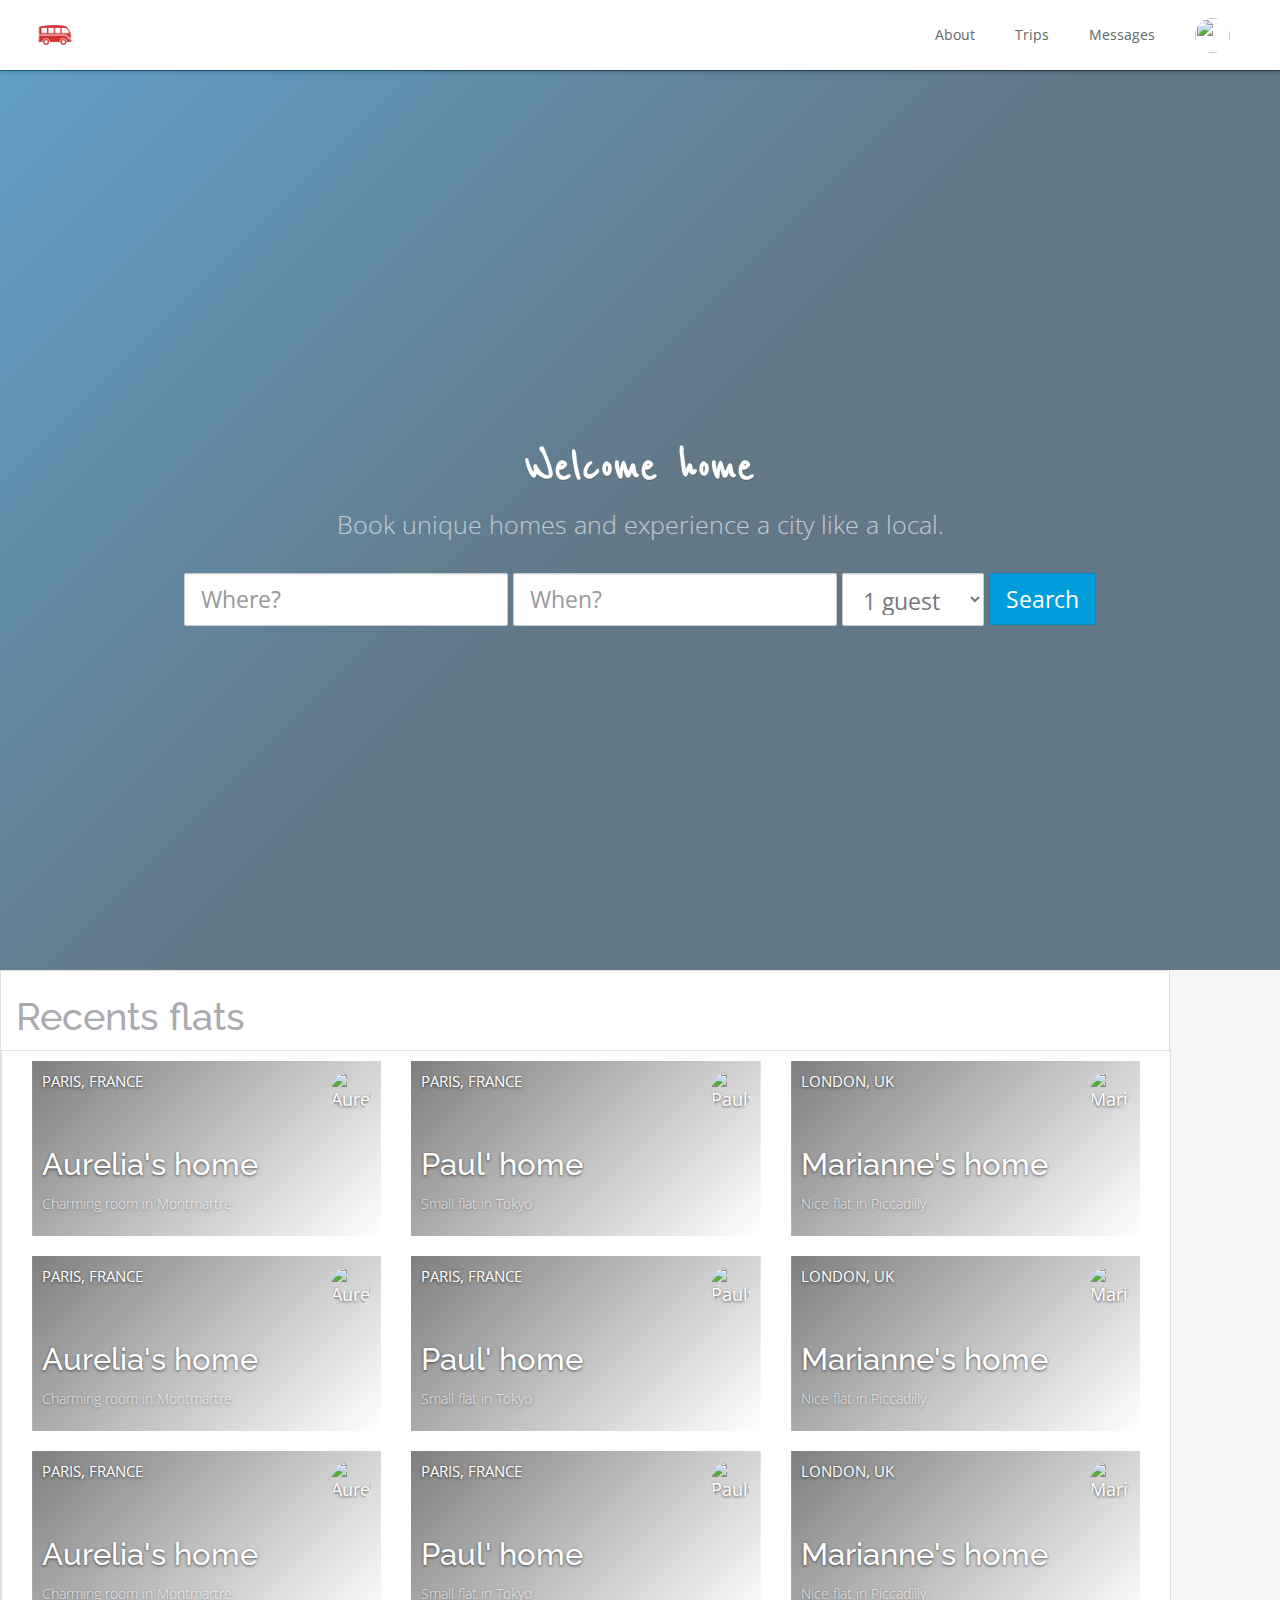
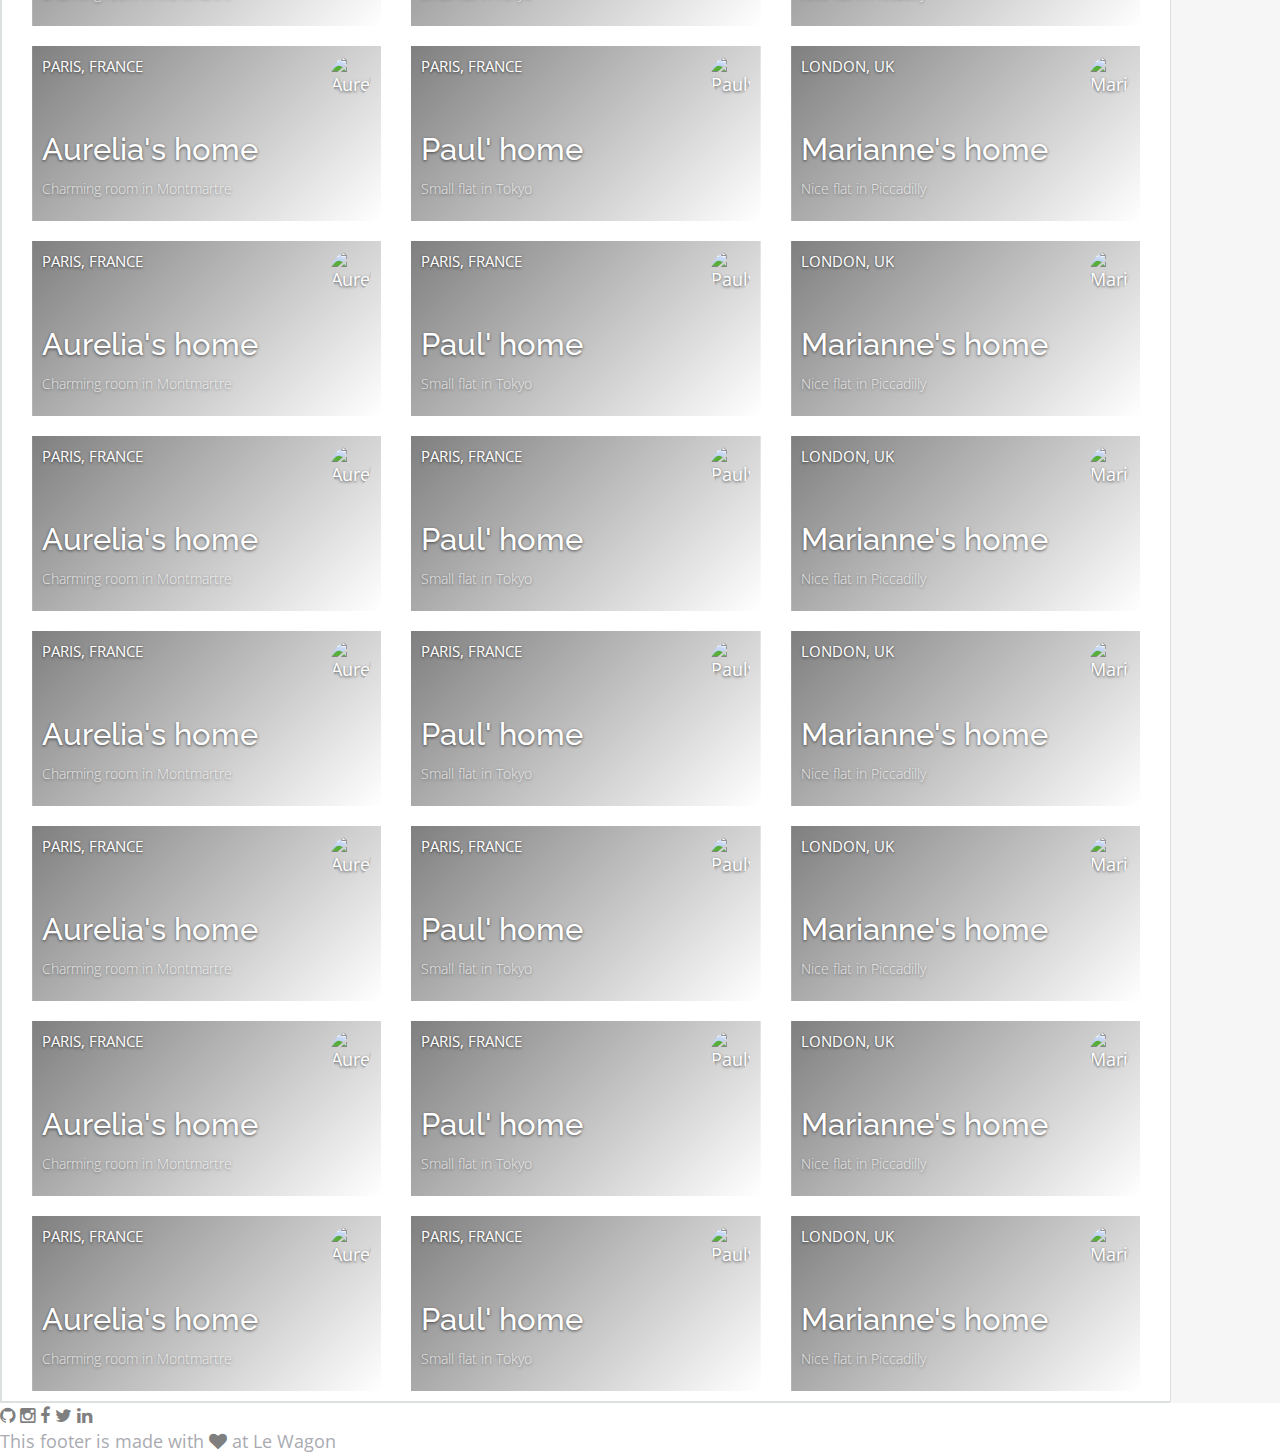
==== commit 644621ac: "Automated commit at 2017-09-24 21:01:01 UTC by middleman-deploy 2.0.0-alpha" ====
--- a/index.html
+++ b/index.html
@@ -7,7 +7,7 @@
           content="width=device-width, initial-scale=1, shrink-to-fit=no">
     <!-- Use the title from a page's frontmatter if it has one -->
     <title></title>
-    <link href="stylesheets/application-97720678.css" rel="stylesheet" />
+    <link href="stylesheets/application-0348c985.css" rel="stylesheet" />
     <script src="javascripts/application-93de88c9.js"></script>
     <link href="images/favicon-f15af148.png" rel="icon" type="image/png" />
   </head>
@@ -80,128 +80,354 @@
   </div>
 
 
-  <div class = "container">
-  <h2>Recents flats</h2>
-    <div class = "row">
-     <div class = "col-xs-12 col-sm-6 col-md-4">
-      
-<div class="card" style="background-image: linear-gradient(rgba(0,0,0,0.3), rgba(0,0,0,0.2)), url('https://kitt.lewagon.com/placeholder/cities/shanghai');">
-  <div class="card-category">Popular</div>
-  <div class="card-description">
-    <h2>Le Wagon Shanghai</h2>
-    <p>Very cool city, the best</p>
-  </div>
-  <img class="card-user" src="https://kitt.lewagon.com/placeholder/users/tgenaitay">
-  <a class="card-link" href="#" ></a>
-</div>
-
-      </div>
-     <div class = "col-xs-12 col-sm-6 col-md-4">
-      
-<div class="card" style="background-image: linear-gradient(rgba(0,0,0,0.3), rgba(0,0,0,0.2)), url('https://kitt.lewagon.com/placeholder/cities/shanghai');">
-  <div class="card-category">Popular</div>
-  <div class="card-description">
-    <h2>Le Wagon Shanghai</h2>
-    <p>Very cool city, the best</p>
-  </div>
-  <img class="card-user" src="https://kitt.lewagon.com/placeholder/users/tgenaitay">
-  <a class="card-link" href="#" ></a>
-</div>
-
-      </div>
-     <div class = "col-xs-12 col-sm-6 col-md-4">
-      
-<div class="card" style="background-image: linear-gradient(rgba(0,0,0,0.3), rgba(0,0,0,0.2)), url('https://kitt.lewagon.com/placeholder/cities/shanghai');">
-  <div class="card-category">Popular</div>
-  <div class="card-description">
-    <h2>Le Wagon Shanghai</h2>
-    <p>Very cool city, the best</p>
-  </div>
-  <img class="card-user" src="https://kitt.lewagon.com/placeholder/users/tgenaitay">
-  <a class="card-link" href="#" ></a>
-</div>
-
-      </div>
-     <div class = "col-xs-12 col-sm-6 col-md-4">
-      
-<div class="card" style="background-image: linear-gradient(rgba(0,0,0,0.3), rgba(0,0,0,0.2)), url('https://kitt.lewagon.com/placeholder/cities/shanghai');">
-  <div class="card-category">Popular</div>
-  <div class="card-description">
-    <h2>Le Wagon Shanghai</h2>
-    <p>Very cool city, the best</p>
-  </div>
-  <img class="card-user" src="https://kitt.lewagon.com/placeholder/users/tgenaitay">
-  <a class="card-link" href="#" ></a>
-</div>
-
-      </div>
-     <div class = "col-xs-12 col-sm-6 col-md-4">
-      
-<div class="card" style="background-image: linear-gradient(rgba(0,0,0,0.3), rgba(0,0,0,0.2)), url('https://kitt.lewagon.com/placeholder/cities/shanghai');">
-  <div class="card-category">Popular</div>
-  <div class="card-description">
-    <h2>Le Wagon Shanghai</h2>
-    <p>Very cool city, the best</p>
-  </div>
-  <img class="card-user" src="https://kitt.lewagon.com/placeholder/users/tgenaitay">
-  <a class="card-link" href="#" ></a>
-</div>
-
-      </div>
-     <div class = "col-xs-12 col-sm-6 col-md-4">
-      
-<div class="card" style="background-image: linear-gradient(rgba(0,0,0,0.3), rgba(0,0,0,0.2)), url('https://kitt.lewagon.com/placeholder/cities/shanghai');">
-  <div class="card-category">Popular</div>
-  <div class="card-description">
-    <h2>Le Wagon Shanghai</h2>
-    <p>Very cool city, the best</p>
-  </div>
-  <img class="card-user" src="https://kitt.lewagon.com/placeholder/users/tgenaitay">
-  <a class="card-link" href="#" ></a>
-</div>
-
-      </div>
-     <div class = "col-xs-12 col-sm-6 col-md-4">
-      
-<div class="card" style="background-image: linear-gradient(rgba(0,0,0,0.3), rgba(0,0,0,0.2)), url('https://kitt.lewagon.com/placeholder/cities/shanghai');">
-  <div class="card-category">Popular</div>
-  <div class="card-description">
-    <h2>Le Wagon Shanghai</h2>
-    <p>Very cool city, the best</p>
-  </div>
-  <img class="card-user" src="https://kitt.lewagon.com/placeholder/users/tgenaitay">
-  <a class="card-link" href="#" ></a>
-</div>
-
-      </div>
-     <div class = "col-xs-12 col-sm-6 col-md-4">
-      
-<div class="card" style="background-image: linear-gradient(rgba(0,0,0,0.3), rgba(0,0,0,0.2)), url('https://kitt.lewagon.com/placeholder/cities/shanghai');">
-  <div class="card-category">Popular</div>
-  <div class="card-description">
-    <h2>Le Wagon Shanghai</h2>
-    <p>Very cool city, the best</p>
-  </div>
-  <img class="card-user" src="https://kitt.lewagon.com/placeholder/users/tgenaitay">
-  <a class="card-link" href="#" ></a>
-</div>
-
-      </div>
-     <div class = "col-xs-12 col-sm-6 col-md-4">
-      
-<div class="card" style="background-image: linear-gradient(rgba(0,0,0,0.3), rgba(0,0,0,0.2)), url('https://kitt.lewagon.com/placeholder/cities/shanghai');">
-  <div class="card-category">Popular</div>
-  <div class="card-description">
-    <h2>Le Wagon Shanghai</h2>
-    <p>Very cool city, the best</p>
-  </div>
-  <img class="card-user" src="https://kitt.lewagon.com/placeholder/users/tgenaitay">
-  <a class="card-link" href="#" ></a>
-</div>
-
-      </div>
-    </div>
-  </div>
+      <div class = "container">
+        <h2>Recents flats</h2>
+        <div class = "row">
+         <div class="container" id="home-flats">
+          <div class="col-xs-12 col-sm-6 col-md-4">
+  <div class="card" style="background-image: linear-gradient(-225deg, rgba(0,0,0,0.5) 0%, rgba(0,0,0,0) 100%), url('https://kitt.lewagon.com/placeholder/cities/paris');">
+    <div class="card-category">Paris, France</div>
+    <div class="card-description">
+      <h3>Aurelia's home</h3>
+      <p>Charming room in Montmartre</p>
+    </div>
+    <img src="https://kitt.lewagon.com/placeholder/users/aureliaa" class="card-user" alt="Aureliaa" />
+    <a href="flats/aureliaa.html" class="card-link"></a>
+  </div>
+</div>
+<div class="col-xs-12 col-sm-6 col-md-4">
+  <div class="card" style="background-image: linear-gradient(-225deg, rgba(0,0,0,0.5) 0%, rgba(0,0,0,0) 100%), url('https://kitt.lewagon.com/placeholder/cities/tokyo');">
+    <div class="card-category">Paris, France</div>
+    <div class="card-description">
+      <h3>Paul' home</h3>
+      <p>Small flat in Tokyo</p>
+    </div>
+    <img src="https://kitt.lewagon.com/placeholder/users/paulwebanck" class="card-user" alt="Paulwebanck" />
+    <a href="flats/paulwebanck.html" class="card-link"></a>
+  </div>
+</div>
+<div class="col-xs-12 col-sm-6 col-md-4">
+  <div class="card" style="background-image: linear-gradient(-225deg, rgba(0,0,0,0.5) 0%, rgba(0,0,0,0) 100%), url('https://kitt.lewagon.com/placeholder/cities/london');">
+    <div class="card-category">London, UK</div>
+    <div class="card-description">
+      <h3>Marianne's home</h3>
+      <p>Nice flat in Piccadilly</p>
+    </div>
+    <img src="https://kitt.lewagon.com/placeholder/users/Mariann" class="card-user" alt="Mariann" />
+    <a href="flats/Mariann.html" class="card-link"></a>
+  </div>
+</div>
+
+          <div class="col-xs-12 col-sm-6 col-md-4">
+  <div class="card" style="background-image: linear-gradient(-225deg, rgba(0,0,0,0.5) 0%, rgba(0,0,0,0) 100%), url('https://kitt.lewagon.com/placeholder/cities/paris');">
+    <div class="card-category">Paris, France</div>
+    <div class="card-description">
+      <h3>Aurelia's home</h3>
+      <p>Charming room in Montmartre</p>
+    </div>
+    <img src="https://kitt.lewagon.com/placeholder/users/aureliaa" class="card-user" alt="Aureliaa" />
+    <a href="flats/aureliaa.html" class="card-link"></a>
+  </div>
+</div>
+<div class="col-xs-12 col-sm-6 col-md-4">
+  <div class="card" style="background-image: linear-gradient(-225deg, rgba(0,0,0,0.5) 0%, rgba(0,0,0,0) 100%), url('https://kitt.lewagon.com/placeholder/cities/tokyo');">
+    <div class="card-category">Paris, France</div>
+    <div class="card-description">
+      <h3>Paul' home</h3>
+      <p>Small flat in Tokyo</p>
+    </div>
+    <img src="https://kitt.lewagon.com/placeholder/users/paulwebanck" class="card-user" alt="Paulwebanck" />
+    <a href="flats/paulwebanck.html" class="card-link"></a>
+  </div>
+</div>
+<div class="col-xs-12 col-sm-6 col-md-4">
+  <div class="card" style="background-image: linear-gradient(-225deg, rgba(0,0,0,0.5) 0%, rgba(0,0,0,0) 100%), url('https://kitt.lewagon.com/placeholder/cities/london');">
+    <div class="card-category">London, UK</div>
+    <div class="card-description">
+      <h3>Marianne's home</h3>
+      <p>Nice flat in Piccadilly</p>
+    </div>
+    <img src="https://kitt.lewagon.com/placeholder/users/Mariann" class="card-user" alt="Mariann" />
+    <a href="flats/Mariann.html" class="card-link"></a>
+  </div>
+</div>
+
+          <div class="col-xs-12 col-sm-6 col-md-4">
+  <div class="card" style="background-image: linear-gradient(-225deg, rgba(0,0,0,0.5) 0%, rgba(0,0,0,0) 100%), url('https://kitt.lewagon.com/placeholder/cities/paris');">
+    <div class="card-category">Paris, France</div>
+    <div class="card-description">
+      <h3>Aurelia's home</h3>
+      <p>Charming room in Montmartre</p>
+    </div>
+    <img src="https://kitt.lewagon.com/placeholder/users/aureliaa" class="card-user" alt="Aureliaa" />
+    <a href="flats/aureliaa.html" class="card-link"></a>
+  </div>
+</div>
+<div class="col-xs-12 col-sm-6 col-md-4">
+  <div class="card" style="background-image: linear-gradient(-225deg, rgba(0,0,0,0.5) 0%, rgba(0,0,0,0) 100%), url('https://kitt.lewagon.com/placeholder/cities/tokyo');">
+    <div class="card-category">Paris, France</div>
+    <div class="card-description">
+      <h3>Paul' home</h3>
+      <p>Small flat in Tokyo</p>
+    </div>
+    <img src="https://kitt.lewagon.com/placeholder/users/paulwebanck" class="card-user" alt="Paulwebanck" />
+    <a href="flats/paulwebanck.html" class="card-link"></a>
+  </div>
+</div>
+<div class="col-xs-12 col-sm-6 col-md-4">
+  <div class="card" style="background-image: linear-gradient(-225deg, rgba(0,0,0,0.5) 0%, rgba(0,0,0,0) 100%), url('https://kitt.lewagon.com/placeholder/cities/london');">
+    <div class="card-category">London, UK</div>
+    <div class="card-description">
+      <h3>Marianne's home</h3>
+      <p>Nice flat in Piccadilly</p>
+    </div>
+    <img src="https://kitt.lewagon.com/placeholder/users/Mariann" class="card-user" alt="Mariann" />
+    <a href="flats/Mariann.html" class="card-link"></a>
+  </div>
+</div>
+
+          <div class="col-xs-12 col-sm-6 col-md-4">
+  <div class="card" style="background-image: linear-gradient(-225deg, rgba(0,0,0,0.5) 0%, rgba(0,0,0,0) 100%), url('https://kitt.lewagon.com/placeholder/cities/paris');">
+    <div class="card-category">Paris, France</div>
+    <div class="card-description">
+      <h3>Aurelia's home</h3>
+      <p>Charming room in Montmartre</p>
+    </div>
+    <img src="https://kitt.lewagon.com/placeholder/users/aureliaa" class="card-user" alt="Aureliaa" />
+    <a href="flats/aureliaa.html" class="card-link"></a>
+  </div>
+</div>
+<div class="col-xs-12 col-sm-6 col-md-4">
+  <div class="card" style="background-image: linear-gradient(-225deg, rgba(0,0,0,0.5) 0%, rgba(0,0,0,0) 100%), url('https://kitt.lewagon.com/placeholder/cities/tokyo');">
+    <div class="card-category">Paris, France</div>
+    <div class="card-description">
+      <h3>Paul' home</h3>
+      <p>Small flat in Tokyo</p>
+    </div>
+    <img src="https://kitt.lewagon.com/placeholder/users/paulwebanck" class="card-user" alt="Paulwebanck" />
+    <a href="flats/paulwebanck.html" class="card-link"></a>
+  </div>
+</div>
+<div class="col-xs-12 col-sm-6 col-md-4">
+  <div class="card" style="background-image: linear-gradient(-225deg, rgba(0,0,0,0.5) 0%, rgba(0,0,0,0) 100%), url('https://kitt.lewagon.com/placeholder/cities/london');">
+    <div class="card-category">London, UK</div>
+    <div class="card-description">
+      <h3>Marianne's home</h3>
+      <p>Nice flat in Piccadilly</p>
+    </div>
+    <img src="https://kitt.lewagon.com/placeholder/users/Mariann" class="card-user" alt="Mariann" />
+    <a href="flats/Mariann.html" class="card-link"></a>
+  </div>
+</div>
+
+          <div class="col-xs-12 col-sm-6 col-md-4">
+  <div class="card" style="background-image: linear-gradient(-225deg, rgba(0,0,0,0.5) 0%, rgba(0,0,0,0) 100%), url('https://kitt.lewagon.com/placeholder/cities/paris');">
+    <div class="card-category">Paris, France</div>
+    <div class="card-description">
+      <h3>Aurelia's home</h3>
+      <p>Charming room in Montmartre</p>
+    </div>
+    <img src="https://kitt.lewagon.com/placeholder/users/aureliaa" class="card-user" alt="Aureliaa" />
+    <a href="flats/aureliaa.html" class="card-link"></a>
+  </div>
+</div>
+<div class="col-xs-12 col-sm-6 col-md-4">
+  <div class="card" style="background-image: linear-gradient(-225deg, rgba(0,0,0,0.5) 0%, rgba(0,0,0,0) 100%), url('https://kitt.lewagon.com/placeholder/cities/tokyo');">
+    <div class="card-category">Paris, France</div>
+    <div class="card-description">
+      <h3>Paul' home</h3>
+      <p>Small flat in Tokyo</p>
+    </div>
+    <img src="https://kitt.lewagon.com/placeholder/users/paulwebanck" class="card-user" alt="Paulwebanck" />
+    <a href="flats/paulwebanck.html" class="card-link"></a>
+  </div>
+</div>
+<div class="col-xs-12 col-sm-6 col-md-4">
+  <div class="card" style="background-image: linear-gradient(-225deg, rgba(0,0,0,0.5) 0%, rgba(0,0,0,0) 100%), url('https://kitt.lewagon.com/placeholder/cities/london');">
+    <div class="card-category">London, UK</div>
+    <div class="card-description">
+      <h3>Marianne's home</h3>
+      <p>Nice flat in Piccadilly</p>
+    </div>
+    <img src="https://kitt.lewagon.com/placeholder/users/Mariann" class="card-user" alt="Mariann" />
+    <a href="flats/Mariann.html" class="card-link"></a>
+  </div>
+</div>
+
+          <div class="col-xs-12 col-sm-6 col-md-4">
+  <div class="card" style="background-image: linear-gradient(-225deg, rgba(0,0,0,0.5) 0%, rgba(0,0,0,0) 100%), url('https://kitt.lewagon.com/placeholder/cities/paris');">
+    <div class="card-category">Paris, France</div>
+    <div class="card-description">
+      <h3>Aurelia's home</h3>
+      <p>Charming room in Montmartre</p>
+    </div>
+    <img src="https://kitt.lewagon.com/placeholder/users/aureliaa" class="card-user" alt="Aureliaa" />
+    <a href="flats/aureliaa.html" class="card-link"></a>
+  </div>
+</div>
+<div class="col-xs-12 col-sm-6 col-md-4">
+  <div class="card" style="background-image: linear-gradient(-225deg, rgba(0,0,0,0.5) 0%, rgba(0,0,0,0) 100%), url('https://kitt.lewagon.com/placeholder/cities/tokyo');">
+    <div class="card-category">Paris, France</div>
+    <div class="card-description">
+      <h3>Paul' home</h3>
+      <p>Small flat in Tokyo</p>
+    </div>
+    <img src="https://kitt.lewagon.com/placeholder/users/paulwebanck" class="card-user" alt="Paulwebanck" />
+    <a href="flats/paulwebanck.html" class="card-link"></a>
+  </div>
+</div>
+<div class="col-xs-12 col-sm-6 col-md-4">
+  <div class="card" style="background-image: linear-gradient(-225deg, rgba(0,0,0,0.5) 0%, rgba(0,0,0,0) 100%), url('https://kitt.lewagon.com/placeholder/cities/london');">
+    <div class="card-category">London, UK</div>
+    <div class="card-description">
+      <h3>Marianne's home</h3>
+      <p>Nice flat in Piccadilly</p>
+    </div>
+    <img src="https://kitt.lewagon.com/placeholder/users/Mariann" class="card-user" alt="Mariann" />
+    <a href="flats/Mariann.html" class="card-link"></a>
+  </div>
+</div>
+
+          <div class="col-xs-12 col-sm-6 col-md-4">
+  <div class="card" style="background-image: linear-gradient(-225deg, rgba(0,0,0,0.5) 0%, rgba(0,0,0,0) 100%), url('https://kitt.lewagon.com/placeholder/cities/paris');">
+    <div class="card-category">Paris, France</div>
+    <div class="card-description">
+      <h3>Aurelia's home</h3>
+      <p>Charming room in Montmartre</p>
+    </div>
+    <img src="https://kitt.lewagon.com/placeholder/users/aureliaa" class="card-user" alt="Aureliaa" />
+    <a href="flats/aureliaa.html" class="card-link"></a>
+  </div>
+</div>
+<div class="col-xs-12 col-sm-6 col-md-4">
+  <div class="card" style="background-image: linear-gradient(-225deg, rgba(0,0,0,0.5) 0%, rgba(0,0,0,0) 100%), url('https://kitt.lewagon.com/placeholder/cities/tokyo');">
+    <div class="card-category">Paris, France</div>
+    <div class="card-description">
+      <h3>Paul' home</h3>
+      <p>Small flat in Tokyo</p>
+    </div>
+    <img src="https://kitt.lewagon.com/placeholder/users/paulwebanck" class="card-user" alt="Paulwebanck" />
+    <a href="flats/paulwebanck.html" class="card-link"></a>
+  </div>
+</div>
+<div class="col-xs-12 col-sm-6 col-md-4">
+  <div class="card" style="background-image: linear-gradient(-225deg, rgba(0,0,0,0.5) 0%, rgba(0,0,0,0) 100%), url('https://kitt.lewagon.com/placeholder/cities/london');">
+    <div class="card-category">London, UK</div>
+    <div class="card-description">
+      <h3>Marianne's home</h3>
+      <p>Nice flat in Piccadilly</p>
+    </div>
+    <img src="https://kitt.lewagon.com/placeholder/users/Mariann" class="card-user" alt="Mariann" />
+    <a href="flats/Mariann.html" class="card-link"></a>
+  </div>
+</div>
+
+          <div class="col-xs-12 col-sm-6 col-md-4">
+  <div class="card" style="background-image: linear-gradient(-225deg, rgba(0,0,0,0.5) 0%, rgba(0,0,0,0) 100%), url('https://kitt.lewagon.com/placeholder/cities/paris');">
+    <div class="card-category">Paris, France</div>
+    <div class="card-description">
+      <h3>Aurelia's home</h3>
+      <p>Charming room in Montmartre</p>
+    </div>
+    <img src="https://kitt.lewagon.com/placeholder/users/aureliaa" class="card-user" alt="Aureliaa" />
+    <a href="flats/aureliaa.html" class="card-link"></a>
+  </div>
+</div>
+<div class="col-xs-12 col-sm-6 col-md-4">
+  <div class="card" style="background-image: linear-gradient(-225deg, rgba(0,0,0,0.5) 0%, rgba(0,0,0,0) 100%), url('https://kitt.lewagon.com/placeholder/cities/tokyo');">
+    <div class="card-category">Paris, France</div>
+    <div class="card-description">
+      <h3>Paul' home</h3>
+      <p>Small flat in Tokyo</p>
+    </div>
+    <img src="https://kitt.lewagon.com/placeholder/users/paulwebanck" class="card-user" alt="Paulwebanck" />
+    <a href="flats/paulwebanck.html" class="card-link"></a>
+  </div>
+</div>
+<div class="col-xs-12 col-sm-6 col-md-4">
+  <div class="card" style="background-image: linear-gradient(-225deg, rgba(0,0,0,0.5) 0%, rgba(0,0,0,0) 100%), url('https://kitt.lewagon.com/placeholder/cities/london');">
+    <div class="card-category">London, UK</div>
+    <div class="card-description">
+      <h3>Marianne's home</h3>
+      <p>Nice flat in Piccadilly</p>
+    </div>
+    <img src="https://kitt.lewagon.com/placeholder/users/Mariann" class="card-user" alt="Mariann" />
+    <a href="flats/Mariann.html" class="card-link"></a>
+  </div>
+</div>
+
+          <div class="col-xs-12 col-sm-6 col-md-4">
+  <div class="card" style="background-image: linear-gradient(-225deg, rgba(0,0,0,0.5) 0%, rgba(0,0,0,0) 100%), url('https://kitt.lewagon.com/placeholder/cities/paris');">
+    <div class="card-category">Paris, France</div>
+    <div class="card-description">
+      <h3>Aurelia's home</h3>
+      <p>Charming room in Montmartre</p>
+    </div>
+    <img src="https://kitt.lewagon.com/placeholder/users/aureliaa" class="card-user" alt="Aureliaa" />
+    <a href="flats/aureliaa.html" class="card-link"></a>
+  </div>
+</div>
+<div class="col-xs-12 col-sm-6 col-md-4">
+  <div class="card" style="background-image: linear-gradient(-225deg, rgba(0,0,0,0.5) 0%, rgba(0,0,0,0) 100%), url('https://kitt.lewagon.com/placeholder/cities/tokyo');">
+    <div class="card-category">Paris, France</div>
+    <div class="card-description">
+      <h3>Paul' home</h3>
+      <p>Small flat in Tokyo</p>
+    </div>
+    <img src="https://kitt.lewagon.com/placeholder/users/paulwebanck" class="card-user" alt="Paulwebanck" />
+    <a href="flats/paulwebanck.html" class="card-link"></a>
+  </div>
+</div>
+<div class="col-xs-12 col-sm-6 col-md-4">
+  <div class="card" style="background-image: linear-gradient(-225deg, rgba(0,0,0,0.5) 0%, rgba(0,0,0,0) 100%), url('https://kitt.lewagon.com/placeholder/cities/london');">
+    <div class="card-category">London, UK</div>
+    <div class="card-description">
+      <h3>Marianne's home</h3>
+      <p>Nice flat in Piccadilly</p>
+    </div>
+    <img src="https://kitt.lewagon.com/placeholder/users/Mariann" class="card-user" alt="Mariann" />
+    <a href="flats/Mariann.html" class="card-link"></a>
+  </div>
+</div>
+
+          <div class="col-xs-12 col-sm-6 col-md-4">
+  <div class="card" style="background-image: linear-gradient(-225deg, rgba(0,0,0,0.5) 0%, rgba(0,0,0,0) 100%), url('https://kitt.lewagon.com/placeholder/cities/paris');">
+    <div class="card-category">Paris, France</div>
+    <div class="card-description">
+      <h3>Aurelia's home</h3>
+      <p>Charming room in Montmartre</p>
+    </div>
+    <img src="https://kitt.lewagon.com/placeholder/users/aureliaa" class="card-user" alt="Aureliaa" />
+    <a href="flats/aureliaa.html" class="card-link"></a>
+  </div>
+</div>
+<div class="col-xs-12 col-sm-6 col-md-4">
+  <div class="card" style="background-image: linear-gradient(-225deg, rgba(0,0,0,0.5) 0%, rgba(0,0,0,0) 100%), url('https://kitt.lewagon.com/placeholder/cities/tokyo');">
+    <div class="card-category">Paris, France</div>
+    <div class="card-description">
+      <h3>Paul' home</h3>
+      <p>Small flat in Tokyo</p>
+    </div>
+    <img src="https://kitt.lewagon.com/placeholder/users/paulwebanck" class="card-user" alt="Paulwebanck" />
+    <a href="flats/paulwebanck.html" class="card-link"></a>
+  </div>
+</div>
+<div class="col-xs-12 col-sm-6 col-md-4">
+  <div class="card" style="background-image: linear-gradient(-225deg, rgba(0,0,0,0.5) 0%, rgba(0,0,0,0) 100%), url('https://kitt.lewagon.com/placeholder/cities/london');">
+    <div class="card-category">London, UK</div>
+    <div class="card-description">
+      <h3>Marianne's home</h3>
+      <p>Nice flat in Piccadilly</p>
+    </div>
+    <img src="https://kitt.lewagon.com/placeholder/users/Mariann" class="card-user" alt="Mariann" />
+    <a href="flats/Mariann.html" class="card-link"></a>
+  </div>
+</div>
+
+        </div>
+
+  </div>
+</div>
 
 
                       <!-- Page content is injected here -->
--- a/stylesheets/application-0348c985.css
+++ b/stylesheets/application-0348c985.css
@@ -0,0 +1,8 @@
+@import url("https://fonts.googleapis.com/css?family=Open+Sans:400,300,700|Raleway:400,100,300,700,500");/*!
+ * Bootstrap v3.3.7 (http://getbootstrap.com)
+ * Copyright 2011-2016 Twitter, Inc.
+ * Licensed under MIT (https://github.com/twbs/bootstrap/blob/master/LICENSE)
+ *//*! normalize.css v3.0.3 | MIT License | github.com/necolas/normalize.css */@import url("https://fonts.googleapis.com/css?family=Reenie+Beanie");html{font-family:sans-serif;-ms-text-size-adjust:100%;-webkit-text-size-adjust:100%}body{margin:0}article,aside,details,figcaption,figure,footer,header,hgroup,main,menu,nav,section,summary{display:block}audio,canvas,progress,video{display:inline-block;vertical-align:baseline}audio:not([controls]){display:none;height:0}[hidden],template{display:none}a{background-color:transparent}a:active,a:hover{outline:0}abbr[title]{border-bottom:1px dotted}b,strong{font-weight:bold}dfn{font-style:italic}h1{font-size:2em;margin:0.67em 0}mark{background:#ff0;color:#000}small{font-size:80%}sub,sup{font-size:75%;line-height:0;position:relative;vertical-align:baseline}sup{top:-0.5em}sub{bottom:-0.25em}img{border:0}svg:not(:root){overflow:hidden}figure{margin:1em 40px}hr{-webkit-box-sizing:content-box;box-sizing:content-box;height:0}pre{overflow:auto}code,kbd,pre,samp{font-family:monospace, monospace;font-size:1em}button,input,optgroup,select,textarea{color:inherit;font:inherit;margin:0}button{overflow:visible}button,select{text-transform:none}button,html input[type="button"],input[type="reset"],input[type="submit"]{-webkit-appearance:button;cursor:pointer}button[disabled],html input[disabled]{cursor:default}button::-moz-focus-inner,input::-moz-focus-inner{border:0;padding:0}input{line-height:normal}input[type="checkbox"],input[type="radio"]{-webkit-box-sizing:border-box;box-sizing:border-box;padding:0}input[type="number"]::-webkit-inner-spin-button,input[type="number"]::-webkit-outer-spin-button{height:auto}input[type="search"]{-webkit-appearance:textfield;-webkit-box-sizing:content-box;box-sizing:content-box}input[type="search"]::-webkit-search-cancel-button,input[type="search"]::-webkit-search-decoration{-webkit-appearance:none}fieldset{border:1px solid #c0c0c0;margin:0 2px;padding:0.35em 0.625em 0.75em}legend{border:0;padding:0}textarea{overflow:auto}optgroup{font-weight:bold}table{border-collapse:collapse;border-spacing:0}td,th{padding:0}/*! Source: https://github.com/h5bp/html5-boilerplate/blob/master/src/css/main.css */@media print{*,*:before,*:after{background:transparent !important;color:#000 !important;-webkit-box-shadow:none !important;box-shadow:none !important;text-shadow:none !important}a,a:visited{text-decoration:underline}a[href]:after{content:" (" attr(href) ")"}abbr[title]:after{content:" (" attr(title) ")"}a[href^="#"]:after,a[href^="javascript:"]:after{content:""}pre,blockquote{border:1px solid #999;page-break-inside:avoid}thead{display:table-header-group}tr,img{page-break-inside:avoid}img{max-width:100% !important}p,h2,h3{orphans:3;widows:3}h2,h3{page-break-after:avoid}.navbar{display:none}.btn>.caret,.dropup>.btn>.caret{border-top-color:#000 !important}.label{border:1px solid #000}.table{border-collapse:collapse !important}.table td,.table th{background-color:#fff !important}.table-bordered th,.table-bordered td{border:1px solid #ddd !important}}@font-face{font-family:'Glyphicons Halflings';src:url("../assets/bootstrap/glyphicons-halflings-regular-86b6f62b.eot");src:url("../assets/bootstrap/glyphicons-halflings-regular-86b6f62b.eot?#iefix") format("embedded-opentype"),url("../assets/bootstrap/glyphicons-halflings-regular-ca35b697.woff2") format("woff2"),url("../assets/bootstrap/glyphicons-halflings-regular-278e49a8.woff") format("woff"),url("../assets/bootstrap/glyphicons-halflings-regular-44bc1850.ttf") format("truetype"),url("../assets/bootstrap/glyphicons-halflings-regular-de51a849.svg#glyphicons_halflingsregular") format("svg")}.glyphicon{position:relative;top:1px;display:inline-block;font-family:'Glyphicons Halflings';font-style:normal;font-weight:normal;line-height:1;-webkit-font-smoothing:antialiased;-moz-osx-font-smoothing:grayscale}.glyphicon-asterisk:before{content:"\002a"}.glyphicon-plus:before{content:"\002b"}.glyphicon-euro:before,.glyphicon-eur:before{content:"\20ac"}.glyphicon-minus:before{content:"\2212"}.glyphicon-cloud:before{content:"\2601"}.glyphicon-envelope:before{content:"\2709"}.glyphicon-pencil:before{content:"\270f"}.glyphicon-glass:before{content:"\e001"}.glyphicon-music:before{content:"\e002"}.glyphicon-search:before{content:"\e003"}.glyphicon-heart:before{content:"\e005"}.glyphicon-star:before{content:"\e006"}.glyphicon-star-empty:before{content:"\e007"}.glyphicon-user:before{content:"\e008"}.glyphicon-film:before{content:"\e009"}.glyphicon-th-large:before{content:"\e010"}.glyphicon-th:before{content:"\e011"}.glyphicon-th-list:before{content:"\e012"}.glyphicon-ok:before{content:"\e013"}.glyphicon-remove:before{content:"\e014"}.glyphicon-zoom-in:before{content:"\e015"}.glyphicon-zoom-out:before{content:"\e016"}.glyphicon-off:before{content:"\e017"}.glyphicon-signal:before{content:"\e018"}.glyphicon-cog:before{content:"\e019"}.glyphicon-trash:before{content:"\e020"}.glyphicon-home:before{content:"\e021"}.glyphicon-file:before{content:"\e022"}.glyphicon-time:before{content:"\e023"}.glyphicon-road:before{content:"\e024"}.glyphicon-download-alt:before{content:"\e025"}.glyphicon-download:before{content:"\e026"}.glyphicon-upload:before{content:"\e027"}.glyphicon-inbox:before{content:"\e028"}.glyphicon-play-circle:before{content:"\e029"}.glyphicon-repeat:before{content:"\e030"}.glyphicon-refresh:before{content:"\e031"}.glyphicon-list-alt:before{content:"\e032"}.glyphicon-lock:before{content:"\e033"}.glyphicon-flag:before{content:"\e034"}.glyphicon-headphones:before{content:"\e035"}.glyphicon-volume-off:before{content:"\e036"}.glyphicon-volume-down:before{content:"\e037"}.glyphicon-volume-up:before{content:"\e038"}.glyphicon-qrcode:before{content:"\e039"}.glyphicon-barcode:before{content:"\e040"}.glyphicon-tag:before{content:"\e041"}.glyphicon-tags:before{content:"\e042"}.glyphicon-book:before{content:"\e043"}.glyphicon-bookmark:before{content:"\e044"}.glyphicon-print:before{content:"\e045"}.glyphicon-camera:before{content:"\e046"}.glyphicon-font:before{content:"\e047"}.glyphicon-bold:before{content:"\e048"}.glyphicon-italic:before{content:"\e049"}.glyphicon-text-height:before{content:"\e050"}.glyphicon-text-width:before{content:"\e051"}.glyphicon-align-left:before{content:"\e052"}.glyphicon-align-center:before{content:"\e053"}.glyphicon-align-right:before{content:"\e054"}.glyphicon-align-justify:before{content:"\e055"}.glyphicon-list:before{content:"\e056"}.glyphicon-indent-left:before{content:"\e057"}.glyphicon-indent-right:before{content:"\e058"}.glyphicon-facetime-video:before{content:"\e059"}.glyphicon-picture:before{content:"\e060"}.glyphicon-map-marker:before{content:"\e062"}.glyphicon-adjust:before{content:"\e063"}.glyphicon-tint:before{content:"\e064"}.glyphicon-edit:before{content:"\e065"}.glyphicon-share:before{content:"\e066"}.glyphicon-check:before{content:"\e067"}.glyphicon-move:before{content:"\e068"}.glyphicon-step-backward:before{content:"\e069"}.glyphicon-fast-backward:before{content:"\e070"}.glyphicon-backward:before{content:"\e071"}.glyphicon-play:before{content:"\e072"}.glyphicon-pause:before{content:"\e073"}.glyphicon-stop:before{content:"\e074"}.glyphicon-forward:before{content:"\e075"}.glyphicon-fast-forward:before{content:"\e076"}.glyphicon-step-forward:before{content:"\e077"}.glyphicon-eject:before{content:"\e078"}.glyphicon-chevron-left:before{content:"\e079"}.glyphicon-chevron-right:before{content:"\e080"}.glyphicon-plus-sign:before{content:"\e081"}.glyphicon-minus-sign:before{content:"\e082"}.glyphicon-remove-sign:before{content:"\e083"}.glyphicon-ok-sign:before{content:"\e084"}.glyphicon-question-sign:before{content:"\e085"}.glyphicon-info-sign:before{content:"\e086"}.glyphicon-screenshot:before{content:"\e087"}.glyphicon-remove-circle:before{content:"\e088"}.glyphicon-ok-circle:before{content:"\e089"}.glyphicon-ban-circle:before{content:"\e090"}.glyphicon-arrow-left:before{content:"\e091"}.glyphicon-arrow-right:before{content:"\e092"}.glyphicon-arrow-up:before{content:"\e093"}.glyphicon-arrow-down:before{content:"\e094"}.glyphicon-share-alt:before{content:"\e095"}.glyphicon-resize-full:before{content:"\e096"}.glyphicon-resize-small:before{content:"\e097"}.glyphicon-exclamation-sign:before{content:"\e101"}.glyphicon-gift:before{content:"\e102"}.glyphicon-leaf:before{content:"\e103"}.glyphicon-fire:before{content:"\e104"}.glyphicon-eye-open:before{content:"\e105"}.glyphicon-eye-close:before{content:"\e106"}.glyphicon-warning-sign:before{content:"\e107"}.glyphicon-plane:before{content:"\e108"}.glyphicon-calendar:before{content:"\e109"}.glyphicon-random:before{content:"\e110"}.glyphicon-comment:before{content:"\e111"}.glyphicon-magnet:before{content:"\e112"}.glyphicon-chevron-up:before{content:"\e113"}.glyphicon-chevron-down:before{content:"\e114"}.glyphicon-retweet:before{content:"\e115"}.glyphicon-shopping-cart:before{content:"\e116"}.glyphicon-folder-close:before{content:"\e117"}.glyphicon-folder-open:before{content:"\e118"}.glyphicon-resize-vertical:before{content:"\e119"}.glyphicon-resize-horizontal:before{content:"\e120"}.glyphicon-hdd:before{content:"\e121"}.glyphicon-bullhorn:before{content:"\e122"}.glyphicon-bell:before{content:"\e123"}.glyphicon-certificate:before{content:"\e124"}.glyphicon-thumbs-up:before{content:"\e125"}.glyphicon-thumbs-down:before{content:"\e126"}.glyphicon-hand-right:before{content:"\e127"}.glyphicon-hand-left:before{content:"\e128"}.glyphicon-hand-up:before{content:"\e129"}.glyphicon-hand-down:before{content:"\e130"}.glyphicon-circle-arrow-right:before{content:"\e131"}.glyphicon-circle-arrow-left:before{content:"\e132"}.glyphicon-circle-arrow-up:before{content:"\e133"}.glyphicon-circle-arrow-down:before{content:"\e134"}.glyphicon-globe:before{content:"\e135"}.glyphicon-wrench:before{content:"\e136"}.glyphicon-tasks:before{content:"\e137"}.glyphicon-filter:before{content:"\e138"}.glyphicon-briefcase:before{content:"\e139"}.glyphicon-fullscreen:before{content:"\e140"}.glyphicon-dashboard:before{content:"\e141"}.glyphicon-paperclip:before{content:"\e142"}.glyphicon-heart-empty:before{content:"\e143"}.glyphicon-link:before{content:"\e144"}.glyphicon-phone:before{content:"\e145"}.glyphicon-pushpin:before{content:"\e146"}.glyphicon-usd:before{content:"\e148"}.glyphicon-gbp:before{content:"\e149"}.glyphicon-sort:before{content:"\e150"}.glyphicon-sort-by-alphabet:before{content:"\e151"}.glyphicon-sort-by-alphabet-alt:before{content:"\e152"}.glyphicon-sort-by-order:before{content:"\e153"}.glyphicon-sort-by-order-alt:before{content:"\e154"}.glyphicon-sort-by-attributes:before{content:"\e155"}.glyphicon-sort-by-attributes-alt:before{content:"\e156"}.glyphicon-unchecked:before{content:"\e157"}.glyphicon-expand:before{content:"\e158"}.glyphicon-collapse-down:before{content:"\e159"}.glyphicon-collapse-up:before{content:"\e160"}.glyphicon-log-in:before{content:"\e161"}.glyphicon-flash:before{content:"\e162"}.glyphicon-log-out:before{content:"\e163"}.glyphicon-new-window:before{content:"\e164"}.glyphicon-record:before{content:"\e165"}.glyphicon-save:before{content:"\e166"}.glyphicon-open:before{content:"\e167"}.glyphicon-saved:before{content:"\e168"}.glyphicon-import:before{content:"\e169"}.glyphicon-export:before{content:"\e170"}.glyphicon-send:before{content:"\e171"}.glyphicon-floppy-disk:before{content:"\e172"}.glyphicon-floppy-saved:before{content:"\e173"}.glyphicon-floppy-remove:before{content:"\e174"}.glyphicon-floppy-save:before{content:"\e175"}.glyphicon-floppy-open:before{content:"\e176"}.glyphicon-credit-card:before{content:"\e177"}.glyphicon-transfer:before{content:"\e178"}.glyphicon-cutlery:before{content:"\e179"}.glyphicon-header:before{content:"\e180"}.glyphicon-compressed:before{content:"\e181"}.glyphicon-earphone:before{content:"\e182"}.glyphicon-phone-alt:before{content:"\e183"}.glyphicon-tower:before{content:"\e184"}.glyphicon-stats:before{content:"\e185"}.glyphicon-sd-video:before{content:"\e186"}.glyphicon-hd-video:before{content:"\e187"}.glyphicon-subtitles:before{content:"\e188"}.glyphicon-sound-stereo:before{content:"\e189"}.glyphicon-sound-dolby:before{content:"\e190"}.glyphicon-sound-5-1:before{content:"\e191"}.glyphicon-sound-6-1:before{content:"\e192"}.glyphicon-sound-7-1:before{content:"\e193"}.glyphicon-copyright-mark:before{content:"\e194"}.glyphicon-registration-mark:before{content:"\e195"}.glyphicon-cloud-download:before{content:"\e197"}.glyphicon-cloud-upload:before{content:"\e198"}.glyphicon-tree-conifer:before{content:"\e199"}.glyphicon-tree-deciduous:before{content:"\e200"}.glyphicon-cd:before{content:"\e201"}.glyphicon-save-file:before{content:"\e202"}.glyphicon-open-file:before{content:"\e203"}.glyphicon-level-up:before{content:"\e204"}.glyphicon-copy:before{content:"\e205"}.glyphicon-paste:before{content:"\e206"}.glyphicon-alert:before{content:"\e209"}.glyphicon-equalizer:before{content:"\e210"}.glyphicon-king:before{content:"\e211"}.glyphicon-queen:before{content:"\e212"}.glyphicon-pawn:before{content:"\e213"}.glyphicon-bishop:before{content:"\e214"}.glyphicon-knight:before{content:"\e215"}.glyphicon-baby-formula:before{content:"\e216"}.glyphicon-tent:before{content:"\26fa"}.glyphicon-blackboard:before{content:"\e218"}.glyphicon-bed:before{content:"\e219"}.glyphicon-apple:before{content:"\f8ff"}.glyphicon-erase:before{content:"\e221"}.glyphicon-hourglass:before{content:"\231b"}.glyphicon-lamp:before{content:"\e223"}.glyphicon-duplicate:before{content:"\e224"}.glyphicon-piggy-bank:before{content:"\e225"}.glyphicon-scissors:before{content:"\e226"}.glyphicon-bitcoin:before{content:"\e227"}.glyphicon-btc:before{content:"\e227"}.glyphicon-xbt:before{content:"\e227"}.glyphicon-yen:before{content:"\00a5"}.glyphicon-jpy:before{content:"\00a5"}.glyphicon-ruble:before{content:"\20bd"}.glyphicon-rub:before{content:"\20bd"}.glyphicon-scale:before{content:"\e230"}.glyphicon-ice-lolly:before{content:"\e231"}.glyphicon-ice-lolly-tasted:before{content:"\e232"}.glyphicon-education:before{content:"\e233"}.glyphicon-option-horizontal:before{content:"\e234"}.glyphicon-option-vertical:before{content:"\e235"}.glyphicon-menu-hamburger:before{content:"\e236"}.glyphicon-modal-window:before{content:"\e237"}.glyphicon-oil:before{content:"\e238"}.glyphicon-grain:before{content:"\e239"}.glyphicon-sunglasses:before{content:"\e240"}.glyphicon-text-size:before{content:"\e241"}.glyphicon-text-color:before{content:"\e242"}.glyphicon-text-background:before{content:"\e243"}.glyphicon-object-align-top:before{content:"\e244"}.glyphicon-object-align-bottom:before{content:"\e245"}.glyphicon-object-align-horizontal:before{content:"\e246"}.glyphicon-object-align-left:before{content:"\e247"}.glyphicon-object-align-vertical:before{content:"\e248"}.glyphicon-object-align-right:before{content:"\e249"}.glyphicon-triangle-right:before{content:"\e250"}.glyphicon-triangle-left:before{content:"\e251"}.glyphicon-triangle-bottom:before{content:"\e252"}.glyphicon-triangle-top:before{content:"\e253"}.glyphicon-console:before{content:"\e254"}.glyphicon-superscript:before{content:"\e255"}.glyphicon-subscript:before{content:"\e256"}.glyphicon-menu-left:before{content:"\e257"}.glyphicon-menu-right:before{content:"\e258"}.glyphicon-menu-down:before{content:"\e259"}.glyphicon-menu-up:before{content:"\e260"}*{-webkit-box-sizing:border-box;box-sizing:border-box}*:before,*:after{-webkit-box-sizing:border-box;box-sizing:border-box}html{font-size:10px;-webkit-tap-highlight-color:transparent}body{font-family:"Open Sans", "Helvetica", "sans-serif";font-size:18px;line-height:1.42857143;color:#aaabb1;background-color:#F6F6F6}input,button,select,textarea{font-family:inherit;font-size:inherit;line-height:inherit}a{color:#009DDC;text-decoration:none}a:hover,a:focus{color:#006690;text-decoration:underline}a:focus{outline:5px auto -webkit-focus-ring-color;outline-offset:-2px}figure{margin:0}img{vertical-align:middle}.img-responsive{display:block;max-width:100%;height:auto}.img-rounded{border-radius:2px}.img-thumbnail{padding:4px;line-height:1.42857143;background-color:#F6F6F6;border:1px solid #ddd;border-radius:2px;-webkit-transition:all 0.2s ease-in-out;transition:all 0.2s ease-in-out;display:inline-block;max-width:100%;height:auto}.img-circle{border-radius:50%}hr{margin-top:25px;margin-bottom:25px;border:0;border-top:1px solid white}.sr-only{position:absolute;width:1px;height:1px;margin:-1px;padding:0;overflow:hidden;clip:rect(0, 0, 0, 0);border:0}.sr-only-focusable:active,.sr-only-focusable:focus{position:static;width:auto;height:auto;margin:0;overflow:visible;clip:auto}[role="button"]{cursor:pointer}h1,h2,h3,h4,h5,h6,.h1,.h2,.h3,.h4,.h5,.h6{font-family:"Raleway", "Helvetica", "sans-serif";font-weight:500;line-height:1.1;color:inherit}h1 small,h1 .small,h2 small,h2 .small,h3 small,h3 .small,h4 small,h4 .small,h5 small,h5 .small,h6 small,h6 .small,.h1 small,.h1 .small,.h2 small,.h2 .small,.h3 small,.h3 .small,.h4 small,.h4 .small,.h5 small,.h5 .small,.h6 small,.h6 .small{font-weight:normal;line-height:1;color:#f1f1f2}h1,.h1,h2,.h2,h3,.h3{margin-top:25px;margin-bottom:12.5px}h1 small,h1 .small,.h1 small,.h1 .small,h2 small,h2 .small,.h2 small,.h2 .small,h3 small,h3 .small,.h3 small,.h3 .small{font-size:65%}h4,.h4,h5,.h5,h6,.h6{margin-top:12.5px;margin-bottom:12.5px}h4 small,h4 .small,.h4 small,.h4 .small,h5 small,h5 .small,.h5 small,.h5 .small,h6 small,h6 .small,.h6 small,.h6 .small{font-size:75%}h1,.h1{font-size:46px}h2,.h2{font-size:38px}h3,.h3{font-size:31px}h4,.h4{font-size:23px}h5,.h5{font-size:18px}h6,.h6{font-size:16px}p{margin:0 0 12.5px}.lead{margin-bottom:25px;font-size:20px;font-weight:300;line-height:1.4}@media (min-width: 768px){.lead{font-size:27px}}small,.small{font-size:88%}mark,.mark{background-color:#fcf8e3;padding:.2em}.text-left{text-align:left}.text-right{text-align:right}.text-center{text-align:center}.text-justify{text-align:justify}.text-nowrap{white-space:nowrap}.text-lowercase{text-transform:lowercase}.text-uppercase,.initialism{text-transform:uppercase}.text-capitalize{text-transform:capitalize}.text-muted{color:#f1f1f2}.text-primary{color:#009DDC}a.text-primary:hover,a.text-primary:focus{color:#0079a9}.text-success{color:#3c763d}a.text-success:hover,a.text-success:focus{color:#2b542c}.text-info{color:#31708f}a.text-info:hover,a.text-info:focus{color:#245269}.text-warning{color:#8a6d3b}a.text-warning:hover,a.text-warning:focus{color:#66512c}.text-danger{color:#a94442}a.text-danger:hover,a.text-danger:focus{color:#843534}.bg-primary{color:#fff}.bg-primary{background-color:#009DDC}a.bg-primary:hover,a.bg-primary:focus{background-color:#0079a9}.bg-success{background-color:#dff0d8}a.bg-success:hover,a.bg-success:focus{background-color:#c1e2b3}.bg-info{background-color:#d9edf7}a.bg-info:hover,a.bg-info:focus{background-color:#afd9ee}.bg-warning{background-color:#fcf8e3}a.bg-warning:hover,a.bg-warning:focus{background-color:#f7ecb5}.bg-danger{background-color:#f2dede}a.bg-danger:hover,a.bg-danger:focus{background-color:#e4b9b9}.page-header{padding-bottom:11.5px;margin:50px 0 25px;border-bottom:1px solid white}ul,ol{margin-top:0;margin-bottom:12.5px}ul ul,ul ol,ol ul,ol ol{margin-bottom:0}.list-unstyled{padding-left:0;list-style:none}.list-inline{padding-left:0;list-style:none;margin-left:-5px}.list-inline>li{display:inline-block;padding-left:5px;padding-right:5px}dl{margin-top:0;margin-bottom:25px}dt,dd{line-height:1.42857143}dt{font-weight:bold}dd{margin-left:0}.dl-horizontal dd:before,.dl-horizontal dd:after{content:" ";display:table}.dl-horizontal dd:after{clear:both}@media (min-width: 768px){.dl-horizontal dt{float:left;width:160px;clear:left;text-align:right;overflow:hidden;text-overflow:ellipsis;white-space:nowrap}.dl-horizontal dd{margin-left:180px}}abbr[title],abbr[data-original-title]{cursor:help;border-bottom:1px dotted #f1f1f2}.initialism{font-size:90%}blockquote{padding:12.5px 25px;margin:0 0 25px;font-size:22.5px;border-left:5px solid white}blockquote p:last-child,blockquote ul:last-child,blockquote ol:last-child{margin-bottom:0}blockquote footer,blockquote small,blockquote .small{display:block;font-size:80%;line-height:1.42857143;color:#f1f1f2}blockquote footer:before,blockquote small:before,blockquote .small:before{content:'\2014 \00A0'}.blockquote-reverse,blockquote.pull-right{padding-right:15px;padding-left:0;border-right:5px solid white;border-left:0;text-align:right}.blockquote-reverse footer:before,.blockquote-reverse small:before,.blockquote-reverse .small:before,blockquote.pull-right footer:before,blockquote.pull-right small:before,blockquote.pull-right .small:before{content:''}.blockquote-reverse footer:after,.blockquote-reverse small:after,.blockquote-reverse .small:after,blockquote.pull-right footer:after,blockquote.pull-right small:after,blockquote.pull-right .small:after{content:'\00A0 \2014'}address{margin-bottom:25px;font-style:normal;line-height:1.42857143}code,kbd,pre,samp{font-family:Menlo, Monaco, Consolas, "Courier New", monospace}code{padding:2px 4px;font-size:90%;color:#c7254e;background-color:#f9f2f4;border-radius:2px}kbd{padding:2px 4px;font-size:90%;color:#fff;background-color:#333;border-radius:2px;-webkit-box-shadow:inset 0 -1px 0 rgba(0,0,0,0.25);box-shadow:inset 0 -1px 0 rgba(0,0,0,0.25)}kbd kbd{padding:0;font-size:100%;font-weight:bold;-webkit-box-shadow:none;box-shadow:none}pre{display:block;padding:12px;margin:0 0 12.5px;font-size:17px;line-height:1.42857143;word-break:break-all;word-wrap:break-word;color:#aaabb1;background-color:#f5f5f5;border:1px solid #ccc;border-radius:2px}pre code{padding:0;font-size:inherit;color:inherit;white-space:pre-wrap;background-color:transparent;border-radius:0}.pre-scrollable{max-height:340px;overflow-y:scroll}.container{margin-right:auto;margin-left:auto;padding-left:15px;padding-right:15px}.container:before,.container:after{content:" ";display:table}.container:after{clear:both}@media (min-width: 768px){.container{width:750px}}@media (min-width: 992px){.container{width:970px}}@media (min-width: 1200px){.container{width:1170px}}.container-fluid{margin-right:auto;margin-left:auto;padding-left:15px;padding-right:15px}.container-fluid:before,.container-fluid:after{content:" ";display:table}.container-fluid:after{clear:both}.row{margin-left:-15px;margin-right:-15px}.row:before,.row:after{content:" ";display:table}.row:after{clear:both}.col-xs-1,.col-sm-1,.col-md-1,.col-lg-1,.col-xs-2,.col-sm-2,.col-md-2,.col-lg-2,.col-xs-3,.col-sm-3,.col-md-3,.col-lg-3,.col-xs-4,.col-sm-4,.col-md-4,.col-lg-4,.col-xs-5,.col-sm-5,.col-md-5,.col-lg-5,.col-xs-6,.col-sm-6,.col-md-6,.col-lg-6,.col-xs-7,.col-sm-7,.col-md-7,.col-lg-7,.col-xs-8,.col-sm-8,.col-md-8,.col-lg-8,.col-xs-9,.col-sm-9,.col-md-9,.col-lg-9,.col-xs-10,.col-sm-10,.col-md-10,.col-lg-10,.col-xs-11,.col-sm-11,.col-md-11,.col-lg-11,.col-xs-12,.col-sm-12,.col-md-12,.col-lg-12{position:relative;min-height:1px;padding-left:15px;padding-right:15px}.col-xs-1,.col-xs-2,.col-xs-3,.col-xs-4,.col-xs-5,.col-xs-6,.col-xs-7,.col-xs-8,.col-xs-9,.col-xs-10,.col-xs-11,.col-xs-12{float:left}.col-xs-1{width:8.33333333%}.col-xs-2{width:16.66666667%}.col-xs-3{width:25%}.col-xs-4{width:33.33333333%}.col-xs-5{width:41.66666667%}.col-xs-6{width:50%}.col-xs-7{width:58.33333333%}.col-xs-8{width:66.66666667%}.col-xs-9{width:75%}.col-xs-10{width:83.33333333%}.col-xs-11{width:91.66666667%}.col-xs-12{width:100%}.col-xs-pull-0{right:auto}.col-xs-pull-1{right:8.33333333%}.col-xs-pull-2{right:16.66666667%}.col-xs-pull-3{right:25%}.col-xs-pull-4{right:33.33333333%}.col-xs-pull-5{right:41.66666667%}.col-xs-pull-6{right:50%}.col-xs-pull-7{right:58.33333333%}.col-xs-pull-8{right:66.66666667%}.col-xs-pull-9{right:75%}.col-xs-pull-10{right:83.33333333%}.col-xs-pull-11{right:91.66666667%}.col-xs-pull-12{right:100%}.col-xs-push-0{left:auto}.col-xs-push-1{left:8.33333333%}.col-xs-push-2{left:16.66666667%}.col-xs-push-3{left:25%}.col-xs-push-4{left:33.33333333%}.col-xs-push-5{left:41.66666667%}.col-xs-push-6{left:50%}.col-xs-push-7{left:58.33333333%}.col-xs-push-8{left:66.66666667%}.col-xs-push-9{left:75%}.col-xs-push-10{left:83.33333333%}.col-xs-push-11{left:91.66666667%}.col-xs-push-12{left:100%}.col-xs-offset-0{margin-left:0%}.col-xs-offset-1{margin-left:8.33333333%}.col-xs-offset-2{margin-left:16.66666667%}.col-xs-offset-3{margin-left:25%}.col-xs-offset-4{margin-left:33.33333333%}.col-xs-offset-5{margin-left:41.66666667%}.col-xs-offset-6{margin-left:50%}.col-xs-offset-7{margin-left:58.33333333%}.col-xs-offset-8{margin-left:66.66666667%}.col-xs-offset-9{margin-left:75%}.col-xs-offset-10{margin-left:83.33333333%}.col-xs-offset-11{margin-left:91.66666667%}.col-xs-offset-12{margin-left:100%}@media (min-width: 768px){.col-sm-1,.col-sm-2,.col-sm-3,.col-sm-4,.col-sm-5,.col-sm-6,.col-sm-7,.col-sm-8,.col-sm-9,.col-sm-10,.col-sm-11,.col-sm-12{float:left}.col-sm-1{width:8.33333333%}.col-sm-2{width:16.66666667%}.col-sm-3{width:25%}.col-sm-4{width:33.33333333%}.col-sm-5{width:41.66666667%}.col-sm-6{width:50%}.col-sm-7{width:58.33333333%}.col-sm-8{width:66.66666667%}.col-sm-9{width:75%}.col-sm-10{width:83.33333333%}.col-sm-11{width:91.66666667%}.col-sm-12{width:100%}.col-sm-pull-0{right:auto}.col-sm-pull-1{right:8.33333333%}.col-sm-pull-2{right:16.66666667%}.col-sm-pull-3{right:25%}.col-sm-pull-4{right:33.33333333%}.col-sm-pull-5{right:41.66666667%}.col-sm-pull-6{right:50%}.col-sm-pull-7{right:58.33333333%}.col-sm-pull-8{right:66.66666667%}.col-sm-pull-9{right:75%}.col-sm-pull-10{right:83.33333333%}.col-sm-pull-11{right:91.66666667%}.col-sm-pull-12{right:100%}.col-sm-push-0{left:auto}.col-sm-push-1{left:8.33333333%}.col-sm-push-2{left:16.66666667%}.col-sm-push-3{left:25%}.col-sm-push-4{left:33.33333333%}.col-sm-push-5{left:41.66666667%}.col-sm-push-6{left:50%}.col-sm-push-7{left:58.33333333%}.col-sm-push-8{left:66.66666667%}.col-sm-push-9{left:75%}.col-sm-push-10{left:83.33333333%}.col-sm-push-11{left:91.66666667%}.col-sm-push-12{left:100%}.col-sm-offset-0{margin-left:0%}.col-sm-offset-1{margin-left:8.33333333%}.col-sm-offset-2{margin-left:16.66666667%}.col-sm-offset-3{margin-left:25%}.col-sm-offset-4{margin-left:33.33333333%}.col-sm-offset-5{margin-left:41.66666667%}.col-sm-offset-6{margin-left:50%}.col-sm-offset-7{margin-left:58.33333333%}.col-sm-offset-8{margin-left:66.66666667%}.col-sm-offset-9{margin-left:75%}.col-sm-offset-10{margin-left:83.33333333%}.col-sm-offset-11{margin-left:91.66666667%}.col-sm-offset-12{margin-left:100%}}@media (min-width: 992px){.col-md-1,.col-md-2,.col-md-3,.col-md-4,.col-md-5,.col-md-6,.col-md-7,.col-md-8,.col-md-9,.col-md-10,.col-md-11,.col-md-12{float:left}.col-md-1{width:8.33333333%}.col-md-2{width:16.66666667%}.col-md-3{width:25%}.col-md-4{width:33.33333333%}.col-md-5{width:41.66666667%}.col-md-6{width:50%}.col-md-7{width:58.33333333%}.col-md-8{width:66.66666667%}.col-md-9{width:75%}.col-md-10{width:83.33333333%}.col-md-11{width:91.66666667%}.col-md-12{width:100%}.col-md-pull-0{right:auto}.col-md-pull-1{right:8.33333333%}.col-md-pull-2{right:16.66666667%}.col-md-pull-3{right:25%}.col-md-pull-4{right:33.33333333%}.col-md-pull-5{right:41.66666667%}.col-md-pull-6{right:50%}.col-md-pull-7{right:58.33333333%}.col-md-pull-8{right:66.66666667%}.col-md-pull-9{right:75%}.col-md-pull-10{right:83.33333333%}.col-md-pull-11{right:91.66666667%}.col-md-pull-12{right:100%}.col-md-push-0{left:auto}.col-md-push-1{left:8.33333333%}.col-md-push-2{left:16.66666667%}.col-md-push-3{left:25%}.col-md-push-4{left:33.33333333%}.col-md-push-5{left:41.66666667%}.col-md-push-6{left:50%}.col-md-push-7{left:58.33333333%}.col-md-push-8{left:66.66666667%}.col-md-push-9{left:75%}.col-md-push-10{left:83.33333333%}.col-md-push-11{left:91.66666667%}.col-md-push-12{left:100%}.col-md-offset-0{margin-left:0%}.col-md-offset-1{margin-left:8.33333333%}.col-md-offset-2{margin-left:16.66666667%}.col-md-offset-3{margin-left:25%}.col-md-offset-4{margin-left:33.33333333%}.col-md-offset-5{margin-left:41.66666667%}.col-md-offset-6{margin-left:50%}.col-md-offset-7{margin-left:58.33333333%}.col-md-offset-8{margin-left:66.66666667%}.col-md-offset-9{margin-left:75%}.col-md-offset-10{margin-left:83.33333333%}.col-md-offset-11{margin-left:91.66666667%}.col-md-offset-12{margin-left:100%}}@media (min-width: 1200px){.col-lg-1,.col-lg-2,.col-lg-3,.col-lg-4,.col-lg-5,.col-lg-6,.col-lg-7,.col-lg-8,.col-lg-9,.col-lg-10,.col-lg-11,.col-lg-12{float:left}.col-lg-1{width:8.33333333%}.col-lg-2{width:16.66666667%}.col-lg-3{width:25%}.col-lg-4{width:33.33333333%}.col-lg-5{width:41.66666667%}.col-lg-6{width:50%}.col-lg-7{width:58.33333333%}.col-lg-8{width:66.66666667%}.col-lg-9{width:75%}.col-lg-10{width:83.33333333%}.col-lg-11{width:91.66666667%}.col-lg-12{width:100%}.col-lg-pull-0{right:auto}.col-lg-pull-1{right:8.33333333%}.col-lg-pull-2{right:16.66666667%}.col-lg-pull-3{right:25%}.col-lg-pull-4{right:33.33333333%}.col-lg-pull-5{right:41.66666667%}.col-lg-pull-6{right:50%}.col-lg-pull-7{right:58.33333333%}.col-lg-pull-8{right:66.66666667%}.col-lg-pull-9{right:75%}.col-lg-pull-10{right:83.33333333%}.col-lg-pull-11{right:91.66666667%}.col-lg-pull-12{right:100%}.col-lg-push-0{left:auto}.col-lg-push-1{left:8.33333333%}.col-lg-push-2{left:16.66666667%}.col-lg-push-3{left:25%}.col-lg-push-4{left:33.33333333%}.col-lg-push-5{left:41.66666667%}.col-lg-push-6{left:50%}.col-lg-push-7{left:58.33333333%}.col-lg-push-8{left:66.66666667%}.col-lg-push-9{left:75%}.col-lg-push-10{left:83.33333333%}.col-lg-push-11{left:91.66666667%}.col-lg-push-12{left:100%}.col-lg-offset-0{margin-left:0%}.col-lg-offset-1{margin-left:8.33333333%}.col-lg-offset-2{margin-left:16.66666667%}.col-lg-offset-3{margin-left:25%}.col-lg-offset-4{margin-left:33.33333333%}.col-lg-offset-5{margin-left:41.66666667%}.col-lg-offset-6{margin-left:50%}.col-lg-offset-7{margin-left:58.33333333%}.col-lg-offset-8{margin-left:66.66666667%}.col-lg-offset-9{margin-left:75%}.col-lg-offset-10{margin-left:83.33333333%}.col-lg-offset-11{margin-left:91.66666667%}.col-lg-offset-12{margin-left:100%}}table{background-color:transparent}caption{padding-top:8px;padding-bottom:8px;color:#f1f1f2;text-align:left}th{text-align:left}.table{width:100%;max-width:100%;margin-bottom:25px}.table>thead>tr>th,.table>thead>tr>td,.table>tbody>tr>th,.table>tbody>tr>td,.table>tfoot>tr>th,.table>tfoot>tr>td{padding:8px;line-height:1.42857143;vertical-align:top;border-top:1px solid #ddd}.table>thead>tr>th{vertical-align:bottom;border-bottom:2px solid #ddd}.table>caption+thead>tr:first-child>th,.table>caption+thead>tr:first-child>td,.table>colgroup+thead>tr:first-child>th,.table>colgroup+thead>tr:first-child>td,.table>thead:first-child>tr:first-child>th,.table>thead:first-child>tr:first-child>td{border-top:0}.table>tbody+tbody{border-top:2px solid #ddd}.table .table{background-color:#F6F6F6}.table-condensed>thead>tr>th,.table-condensed>thead>tr>td,.table-condensed>tbody>tr>th,.table-condensed>tbody>tr>td,.table-condensed>tfoot>tr>th,.table-condensed>tfoot>tr>td{padding:5px}.table-bordered{border:1px solid #ddd}.table-bordered>thead>tr>th,.table-bordered>thead>tr>td,.table-bordered>tbody>tr>th,.table-bordered>tbody>tr>td,.table-bordered>tfoot>tr>th,.table-bordered>tfoot>tr>td{border:1px solid #ddd}.table-bordered>thead>tr>th,.table-bordered>thead>tr>td{border-bottom-width:2px}.table-striped>tbody>tr:nth-of-type(odd){background-color:#f9f9f9}.table-hover>tbody>tr:hover{background-color:#f5f5f5}table col[class*="col-"]{position:static;float:none;display:table-column}table td[class*="col-"],table th[class*="col-"]{position:static;float:none;display:table-cell}.table>thead>tr>td.active,.table>thead>tr>th.active,.table>thead>tr.active>td,.table>thead>tr.active>th,.table>tbody>tr>td.active,.table>tbody>tr>th.active,.table>tbody>tr.active>td,.table>tbody>tr.active>th,.table>tfoot>tr>td.active,.table>tfoot>tr>th.active,.table>tfoot>tr.active>td,.table>tfoot>tr.active>th{background-color:#f5f5f5}.table-hover>tbody>tr>td.active:hover,.table-hover>tbody>tr>th.active:hover,.table-hover>tbody>tr.active:hover>td,.table-hover>tbody>tr:hover>.active,.table-hover>tbody>tr.active:hover>th{background-color:#e8e8e8}.table>thead>tr>td.success,.table>thead>tr>th.success,.table>thead>tr.success>td,.table>thead>tr.success>th,.table>tbody>tr>td.success,.table>tbody>tr>th.success,.table>tbody>tr.success>td,.table>tbody>tr.success>th,.table>tfoot>tr>td.success,.table>tfoot>tr>th.success,.table>tfoot>tr.success>td,.table>tfoot>tr.success>th{background-color:#dff0d8}.table-hover>tbody>tr>td.success:hover,.table-hover>tbody>tr>th.success:hover,.table-hover>tbody>tr.success:hover>td,.table-hover>tbody>tr:hover>.success,.table-hover>tbody>tr.success:hover>th{background-color:#d0e9c6}.table>thead>tr>td.info,.table>thead>tr>th.info,.table>thead>tr.info>td,.table>thead>tr.info>th,.table>tbody>tr>td.info,.table>tbody>tr>th.info,.table>tbody>tr.info>td,.table>tbody>tr.info>th,.table>tfoot>tr>td.info,.table>tfoot>tr>th.info,.table>tfoot>tr.info>td,.table>tfoot>tr.info>th{background-color:#d9edf7}.table-hover>tbody>tr>td.info:hover,.table-hover>tbody>tr>th.info:hover,.table-hover>tbody>tr.info:hover>td,.table-hover>tbody>tr:hover>.info,.table-hover>tbody>tr.info:hover>th{background-color:#c4e3f3}.table>thead>tr>td.warning,.table>thead>tr>th.warning,.table>thead>tr.warning>td,.table>thead>tr.warning>th,.table>tbody>tr>td.warning,.table>tbody>tr>th.warning,.table>tbody>tr.warning>td,.table>tbody>tr.warning>th,.table>tfoot>tr>td.warning,.table>tfoot>tr>th.warning,.table>tfoot>tr.warning>td,.table>tfoot>tr.warning>th{background-color:#fcf8e3}.table-hover>tbody>tr>td.warning:hover,.table-hover>tbody>tr>th.warning:hover,.table-hover>tbody>tr.warning:hover>td,.table-hover>tbody>tr:hover>.warning,.table-hover>tbody>tr.warning:hover>th{background-color:#faf2cc}.table>thead>tr>td.danger,.table>thead>tr>th.danger,.table>thead>tr.danger>td,.table>thead>tr.danger>th,.table>tbody>tr>td.danger,.table>tbody>tr>th.danger,.table>tbody>tr.danger>td,.table>tbody>tr.danger>th,.table>tfoot>tr>td.danger,.table>tfoot>tr>th.danger,.table>tfoot>tr.danger>td,.table>tfoot>tr.danger>th{background-color:#f2dede}.table-hover>tbody>tr>td.danger:hover,.table-hover>tbody>tr>th.danger:hover,.table-hover>tbody>tr.danger:hover>td,.table-hover>tbody>tr:hover>.danger,.table-hover>tbody>tr.danger:hover>th{background-color:#ebcccc}.table-responsive{overflow-x:auto;min-height:0.01%}@media screen and (max-width: 767px){.table-responsive{width:100%;margin-bottom:18.75px;overflow-y:hidden;-ms-overflow-style:-ms-autohiding-scrollbar;border:1px solid #ddd}.table-responsive>.table{margin-bottom:0}.table-responsive>.table>thead>tr>th,.table-responsive>.table>thead>tr>td,.table-responsive>.table>tbody>tr>th,.table-responsive>.table>tbody>tr>td,.table-responsive>.table>tfoot>tr>th,.table-responsive>.table>tfoot>tr>td{white-space:nowrap}.table-responsive>.table-bordered{border:0}.table-responsive>.table-bordered>thead>tr>th:first-child,.table-responsive>.table-bordered>thead>tr>td:first-child,.table-responsive>.table-bordered>tbody>tr>th:first-child,.table-responsive>.table-bordered>tbody>tr>td:first-child,.table-responsive>.table-bordered>tfoot>tr>th:first-child,.table-responsive>.table-bordered>tfoot>tr>td:first-child{border-left:0}.table-responsive>.table-bordered>thead>tr>th:last-child,.table-responsive>.table-bordered>thead>tr>td:last-child,.table-responsive>.table-bordered>tbody>tr>th:last-child,.table-responsive>.table-bordered>tbody>tr>td:last-child,.table-responsive>.table-bordered>tfoot>tr>th:last-child,.table-responsive>.table-bordered>tfoot>tr>td:last-child{border-right:0}.table-responsive>.table-bordered>tbody>tr:last-child>th,.table-responsive>.table-bordered>tbody>tr:last-child>td,.table-responsive>.table-bordered>tfoot>tr:last-child>th,.table-responsive>.table-bordered>tfoot>tr:last-child>td{border-bottom:0}}fieldset{padding:0;margin:0;border:0;min-width:0}legend{display:block;width:100%;padding:0;margin-bottom:25px;font-size:27px;line-height:inherit;color:#aaabb1;border:0;border-bottom:1px solid #e5e5e5}label{display:inline-block;max-width:100%;margin-bottom:5px;font-weight:bold}input[type="search"]{-webkit-box-sizing:border-box;box-sizing:border-box}input[type="radio"],input[type="checkbox"]{margin:4px 0 0;margin-top:1px \9;line-height:normal}input[type="file"]{display:block}input[type="range"]{display:block;width:100%}select[multiple],select[size]{height:auto}input[type="file"]:focus,input[type="radio"]:focus,input[type="checkbox"]:focus{outline:5px auto -webkit-focus-ring-color;outline-offset:-2px}output{display:block;padding-top:7px;font-size:18px;line-height:1.42857143;color:#757780}.form-control{display:block;width:100%;height:39px;padding:6px 12px;font-size:18px;line-height:1.42857143;color:#757780;background-color:#fff;background-image:none;border:1px solid #ccc;border-radius:2px;-webkit-box-shadow:inset 0 1px 1px rgba(0,0,0,0.075);box-shadow:inset 0 1px 1px rgba(0,0,0,0.075);-webkit-transition:border-color ease-in-out 0.15s, box-shadow ease-in-out 0.15s;-webkit-transition:border-color ease-in-out 0.15s, -webkit-box-shadow ease-in-out 0.15s;transition:border-color ease-in-out 0.15s, -webkit-box-shadow ease-in-out 0.15s;transition:border-color ease-in-out 0.15s, box-shadow ease-in-out 0.15s;transition:border-color ease-in-out 0.15s, box-shadow ease-in-out 0.15s, -webkit-box-shadow ease-in-out 0.15s}.form-control:focus{border-color:#66afe9;outline:0;-webkit-box-shadow:inset 0 1px 1px rgba(0,0,0,0.075),0 0 8px rgba(102,175,233,0.6);box-shadow:inset 0 1px 1px rgba(0,0,0,0.075),0 0 8px rgba(102,175,233,0.6)}.form-control::-moz-placeholder{color:#999;opacity:1}.form-control:-ms-input-placeholder{color:#999}.form-control::-webkit-input-placeholder{color:#999}.form-control::-ms-expand{border:0;background-color:transparent}.form-control[disabled],.form-control[readonly],fieldset[disabled] .form-control{background-color:white;opacity:1}.form-control[disabled],fieldset[disabled] .form-control{cursor:not-allowed}textarea.form-control{height:auto}input[type="search"]{-webkit-appearance:none}@media screen and (-webkit-min-device-pixel-ratio: 0){input[type="date"].form-control,input[type="time"].form-control,input[type="datetime-local"].form-control,input[type="month"].form-control{line-height:39px}input[type="date"].input-sm,.input-group-sm>input[type="date"].form-control,.input-group-sm>input[type="date"].input-group-addon,.input-group-sm>.input-group-btn>input[type="date"].btn,.input-group-sm input[type="date"],input[type="time"].input-sm,.input-group-sm>input[type="time"].form-control,.input-group-sm>input[type="time"].input-group-addon,.input-group-sm>.input-group-btn>input[type="time"].btn,.input-group-sm input[type="time"],input[type="datetime-local"].input-sm,.input-group-sm>input[type="datetime-local"].form-control,.input-group-sm>input[type="datetime-local"].input-group-addon,.input-group-sm>.input-group-btn>input[type="datetime-local"].btn,.input-group-sm input[type="datetime-local"],input[type="month"].input-sm,.input-group-sm>input[type="month"].form-control,.input-group-sm>input[type="month"].input-group-addon,.input-group-sm>.input-group-btn>input[type="month"].btn,.input-group-sm input[type="month"]{line-height:36px}input[type="date"].input-lg,.input-group-lg>input[type="date"].form-control,.input-group-lg>input[type="date"].input-group-addon,.input-group-lg>.input-group-btn>input[type="date"].btn,.input-group-lg input[type="date"],input[type="time"].input-lg,.input-group-lg>input[type="time"].form-control,.input-group-lg>input[type="time"].input-group-addon,.input-group-lg>.input-group-btn>input[type="time"].btn,.input-group-lg input[type="time"],input[type="datetime-local"].input-lg,.input-group-lg>input[type="datetime-local"].form-control,.input-group-lg>input[type="datetime-local"].input-group-addon,.input-group-lg>.input-group-btn>input[type="datetime-local"].btn,.input-group-lg input[type="datetime-local"],input[type="month"].input-lg,.input-group-lg>input[type="month"].form-control,.input-group-lg>input[type="month"].input-group-addon,.input-group-lg>.input-group-btn>input[type="month"].btn,.input-group-lg input[type="month"]{line-height:53px}}.form-group{margin-bottom:15px}.radio,.checkbox{position:relative;display:block;margin-top:10px;margin-bottom:10px}.radio label,.checkbox label{min-height:25px;padding-left:20px;margin-bottom:0;font-weight:normal;cursor:pointer}.radio input[type="radio"],.radio-inline input[type="radio"],.checkbox input[type="checkbox"],.checkbox-inline input[type="checkbox"]{position:absolute;margin-left:-20px;margin-top:4px \9}.radio+.radio,.checkbox+.checkbox{margin-top:-5px}.radio-inline,.checkbox-inline{position:relative;display:inline-block;padding-left:20px;margin-bottom:0;vertical-align:middle;font-weight:normal;cursor:pointer}.radio-inline+.radio-inline,.checkbox-inline+.checkbox-inline{margin-top:0;margin-left:10px}input[type="radio"][disabled],input[type="radio"].disabled,fieldset[disabled] input[type="radio"],input[type="checkbox"][disabled],input[type="checkbox"].disabled,fieldset[disabled] input[type="checkbox"]{cursor:not-allowed}.radio-inline.disabled,fieldset[disabled] .radio-inline,.checkbox-inline.disabled,fieldset[disabled] .checkbox-inline{cursor:not-allowed}.radio.disabled label,fieldset[disabled] .radio label,.checkbox.disabled label,fieldset[disabled] .checkbox label{cursor:not-allowed}.form-control-static{padding-top:7px;padding-bottom:7px;margin-bottom:0;min-height:43px}.form-control-static.input-lg,.input-group-lg>.form-control-static.form-control,.input-group-lg>.form-control-static.input-group-addon,.input-group-lg>.input-group-btn>.form-control-static.btn,.form-control-static.input-sm,.input-group-sm>.form-control-static.form-control,.input-group-sm>.form-control-static.input-group-addon,.input-group-sm>.input-group-btn>.form-control-static.btn{padding-left:0;padding-right:0}.input-sm,.input-group-sm>.form-control,.input-group-sm>.input-group-addon,.input-group-sm>.input-group-btn>.btn{height:36px;padding:5px 10px;font-size:16px;line-height:1.5;border-radius:2px}select.input-sm,.input-group-sm>select.form-control,.input-group-sm>select.input-group-addon,.input-group-sm>.input-group-btn>select.btn{height:36px;line-height:36px}textarea.input-sm,.input-group-sm>textarea.form-control,.input-group-sm>textarea.input-group-addon,.input-group-sm>.input-group-btn>textarea.btn,select[multiple].input-sm,.input-group-sm>select[multiple].form-control,.input-group-sm>select[multiple].input-group-addon,.input-group-sm>.input-group-btn>select[multiple].btn{height:auto}.form-group-sm .form-control{height:36px;padding:5px 10px;font-size:16px;line-height:1.5;border-radius:2px}.form-group-sm select.form-control{height:36px;line-height:36px}.form-group-sm textarea.form-control,.form-group-sm select[multiple].form-control{height:auto}.form-group-sm .form-control-static{height:36px;min-height:41px;padding:6px 10px;font-size:16px;line-height:1.5}.input-lg,.input-group-lg>.form-control,.input-group-lg>.input-group-addon,.input-group-lg>.input-group-btn>.btn{height:53px;padding:10px 16px;font-size:23px;line-height:1.3333333;border-radius:2px}select.input-lg,.input-group-lg>select.form-control,.input-group-lg>select.input-group-addon,.input-group-lg>.input-group-btn>select.btn{height:53px;line-height:53px}textarea.input-lg,.input-group-lg>textarea.form-control,.input-group-lg>textarea.input-group-addon,.input-group-lg>.input-group-btn>textarea.btn,select[multiple].input-lg,.input-group-lg>select[multiple].form-control,.input-group-lg>select[multiple].input-group-addon,.input-group-lg>.input-group-btn>select[multiple].btn{height:auto}.form-group-lg .form-control{height:53px;padding:10px 16px;font-size:23px;line-height:1.3333333;border-radius:2px}.form-group-lg select.form-control{height:53px;line-height:53px}.form-group-lg textarea.form-control,.form-group-lg select[multiple].form-control{height:auto}.form-group-lg .form-control-static{height:53px;min-height:48px;padding:11px 16px;font-size:23px;line-height:1.3333333}.has-feedback{position:relative}.has-feedback .form-control{padding-right:48.75px}.form-control-feedback{position:absolute;top:0;right:0;z-index:2;display:block;width:39px;height:39px;line-height:39px;text-align:center;pointer-events:none}.input-lg+.form-control-feedback,.input-group-lg>.form-control+.form-control-feedback,.input-group-lg>.input-group-addon+.form-control-feedback,.input-group-lg>.input-group-btn>.btn+.form-control-feedback,.input-group-lg+.form-control-feedback,.form-group-lg .form-control+.form-control-feedback{width:53px;height:53px;line-height:53px}.input-sm+.form-control-feedback,.input-group-sm>.form-control+.form-control-feedback,.input-group-sm>.input-group-addon+.form-control-feedback,.input-group-sm>.input-group-btn>.btn+.form-control-feedback,.input-group-sm+.form-control-feedback,.form-group-sm .form-control+.form-control-feedback{width:36px;height:36px;line-height:36px}.has-success .help-block,.has-success .control-label,.has-success .radio,.has-success .checkbox,.has-success .radio-inline,.has-success .checkbox-inline,.has-success.radio label,.has-success.checkbox label,.has-success.radio-inline label,.has-success.checkbox-inline label{color:#3c763d}.has-success .form-control{border-color:#3c763d;-webkit-box-shadow:inset 0 1px 1px rgba(0,0,0,0.075);box-shadow:inset 0 1px 1px rgba(0,0,0,0.075)}.has-success .form-control:focus{border-color:#2b542c;-webkit-box-shadow:inset 0 1px 1px rgba(0,0,0,0.075),0 0 6px #67b168;box-shadow:inset 0 1px 1px rgba(0,0,0,0.075),0 0 6px #67b168}.has-success .input-group-addon{color:#3c763d;border-color:#3c763d;background-color:#dff0d8}.has-success .form-control-feedback{color:#3c763d}.has-warning .help-block,.has-warning .control-label,.has-warning .radio,.has-warning .checkbox,.has-warning .radio-inline,.has-warning .checkbox-inline,.has-warning.radio label,.has-warning.checkbox label,.has-warning.radio-inline label,.has-warning.checkbox-inline label{color:#8a6d3b}.has-warning .form-control{border-color:#8a6d3b;-webkit-box-shadow:inset 0 1px 1px rgba(0,0,0,0.075);box-shadow:inset 0 1px 1px rgba(0,0,0,0.075)}.has-warning .form-control:focus{border-color:#66512c;-webkit-box-shadow:inset 0 1px 1px rgba(0,0,0,0.075),0 0 6px #c0a16b;box-shadow:inset 0 1px 1px rgba(0,0,0,0.075),0 0 6px #c0a16b}.has-warning .input-group-addon{color:#8a6d3b;border-color:#8a6d3b;background-color:#fcf8e3}.has-warning .form-control-feedback{color:#8a6d3b}.has-error .help-block,.has-error .control-label,.has-error .radio,.has-error .checkbox,.has-error .radio-inline,.has-error .checkbox-inline,.has-error.radio label,.has-error.checkbox label,.has-error.radio-inline label,.has-error.checkbox-inline label{color:#a94442}.has-error .form-control{border-color:#a94442;-webkit-box-shadow:inset 0 1px 1px rgba(0,0,0,0.075);box-shadow:inset 0 1px 1px rgba(0,0,0,0.075)}.has-error .form-control:focus{border-color:#843534;-webkit-box-shadow:inset 0 1px 1px rgba(0,0,0,0.075),0 0 6px #ce8483;box-shadow:inset 0 1px 1px rgba(0,0,0,0.075),0 0 6px #ce8483}.has-error .input-group-addon{color:#a94442;border-color:#a94442;background-color:#f2dede}.has-error .form-control-feedback{color:#a94442}.has-feedback label ~ .form-control-feedback{top:30px}.has-feedback label.sr-only ~ .form-control-feedback{top:0}.help-block{display:block;margin-top:5px;margin-bottom:10px;color:#ecedee}@media (min-width: 768px){.form-inline .form-group{display:inline-block;margin-bottom:0;vertical-align:middle}.form-inline .form-control{display:inline-block;width:auto;vertical-align:middle}.form-inline .form-control-static{display:inline-block}.form-inline .input-group{display:inline-table;vertical-align:middle}.form-inline .input-group .input-group-addon,.form-inline .input-group .input-group-btn,.form-inline .input-group .form-control{width:auto}.form-inline .input-group>.form-control{width:100%}.form-inline .control-label{margin-bottom:0;vertical-align:middle}.form-inline .radio,.form-inline .checkbox{display:inline-block;margin-top:0;margin-bottom:0;vertical-align:middle}.form-inline .radio label,.form-inline .checkbox label{padding-left:0}.form-inline .radio input[type="radio"],.form-inline .checkbox input[type="checkbox"]{position:relative;margin-left:0}.form-inline .has-feedback .form-control-feedback{top:0}}.form-horizontal .radio,.form-horizontal .checkbox,.form-horizontal .radio-inline,.form-horizontal .checkbox-inline{margin-top:0;margin-bottom:0;padding-top:7px}.form-horizontal .radio,.form-horizontal .checkbox{min-height:32px}.form-horizontal .form-group{margin-left:-15px;margin-right:-15px}.form-horizontal .form-group:before,.form-horizontal .form-group:after{content:" ";display:table}.form-horizontal .form-group:after{clear:both}@media (min-width: 768px){.form-horizontal .control-label{text-align:right;margin-bottom:0;padding-top:7px}}.form-horizontal .has-feedback .form-control-feedback{right:15px}@media (min-width: 768px){.form-horizontal .form-group-lg .control-label{padding-top:11px;font-size:23px}}@media (min-width: 768px){.form-horizontal .form-group-sm .control-label{padding-top:6px;font-size:16px}}.btn{display:inline-block;margin-bottom:0;font-weight:normal;text-align:center;vertical-align:middle;-ms-touch-action:manipulation;touch-action:manipulation;cursor:pointer;background-image:none;border:1px solid transparent;white-space:nowrap;padding:6px 12px;font-size:18px;line-height:1.42857143;border-radius:2px;-webkit-user-select:none;-moz-user-select:none;-ms-user-select:none;user-select:none}.btn:focus,.btn.focus,.btn:active:focus,.btn:active.focus,.btn.active:focus,.btn.active.focus{outline:5px auto -webkit-focus-ring-color;outline-offset:-2px}.btn:hover,.btn:focus,.btn.focus{color:#333;text-decoration:none}.btn:active,.btn.active{outline:0;background-image:none;-webkit-box-shadow:inset 0 3px 5px rgba(0,0,0,0.125);box-shadow:inset 0 3px 5px rgba(0,0,0,0.125)}.btn.disabled,.btn[disabled],fieldset[disabled] .btn{cursor:not-allowed;opacity:0.65;filter:alpha(opacity=65);-webkit-box-shadow:none;box-shadow:none}a.btn.disabled,fieldset[disabled] a.btn{pointer-events:none}.btn-default{color:#333;background-color:#fff;border-color:#ccc}.btn-default:focus,.btn-default.focus{color:#333;background-color:#e6e6e6;border-color:#8c8c8c}.btn-default:hover{color:#333;background-color:#e6e6e6;border-color:#adadad}.btn-default:active,.btn-default.active,.open>.btn-default.dropdown-toggle{color:#333;background-color:#e6e6e6;border-color:#adadad}.btn-default:active:hover,.btn-default:active:focus,.btn-default:active.focus,.btn-default.active:hover,.btn-default.active:focus,.btn-default.active.focus,.open>.btn-default.dropdown-toggle:hover,.open>.btn-default.dropdown-toggle:focus,.open>.btn-default.dropdown-toggle.focus{color:#333;background-color:#d4d4d4;border-color:#8c8c8c}.btn-default:active,.btn-default.active,.open>.btn-default.dropdown-toggle{background-image:none}.btn-default.disabled:hover,.btn-default.disabled:focus,.btn-default.disabled.focus,.btn-default[disabled]:hover,.btn-default[disabled]:focus,.btn-default[disabled].focus,fieldset[disabled] .btn-default:hover,fieldset[disabled] .btn-default:focus,fieldset[disabled] .btn-default.focus{background-color:#fff;border-color:#ccc}.btn-default .badge{color:#fff;background-color:#333}.btn-primary{color:#fff;background-color:#009DDC;border-color:#008bc3}.btn-primary:focus,.btn-primary.focus{color:#fff;background-color:#0079a9;border-color:#003043}.btn-primary:hover{color:#fff;background-color:#0079a9;border-color:#005f85}.btn-primary:active,.btn-primary.active,.open>.btn-primary.dropdown-toggle{color:#fff;background-color:#0079a9;border-color:#005f85}.btn-primary:active:hover,.btn-primary:active:focus,.btn-primary:active.focus,.btn-primary.active:hover,.btn-primary.active:focus,.btn-primary.active.focus,.open>.btn-primary.dropdown-toggle:hover,.open>.btn-primary.dropdown-toggle:focus,.open>.btn-primary.dropdown-toggle.focus{color:#fff;background-color:#005f85;border-color:#003043}.btn-primary:active,.btn-primary.active,.open>.btn-primary.dropdown-toggle{background-image:none}.btn-primary.disabled:hover,.btn-primary.disabled:focus,.btn-primary.disabled.focus,.btn-primary[disabled]:hover,.btn-primary[disabled]:focus,.btn-primary[disabled].focus,fieldset[disabled] .btn-primary:hover,fieldset[disabled] .btn-primary:focus,fieldset[disabled] .btn-primary.focus{background-color:#009DDC;border-color:#008bc3}.btn-primary .badge{color:#009DDC;background-color:#fff}.btn-success{color:#fff;background-color:#32B796;border-color:#2da386}.btn-success:focus,.btn-success.focus{color:#fff;background-color:#278f75;border-color:#113f34}.btn-success:hover{color:#fff;background-color:#278f75;border-color:#1f735e}.btn-success:active,.btn-success.active,.open>.btn-success.dropdown-toggle{color:#fff;background-color:#278f75;border-color:#1f735e}.btn-success:active:hover,.btn-success:active:focus,.btn-success:active.focus,.btn-success.active:hover,.btn-success.active:focus,.btn-success.active.focus,.open>.btn-success.dropdown-toggle:hover,.open>.btn-success.dropdown-toggle:focus,.open>.btn-success.dropdown-toggle.focus{color:#fff;background-color:#1f735e;border-color:#113f34}.btn-success:active,.btn-success.active,.open>.btn-success.dropdown-toggle{background-image:none}.btn-success.disabled:hover,.btn-success.disabled:focus,.btn-success.disabled.focus,.btn-success[disabled]:hover,.btn-success[disabled]:focus,.btn-success[disabled].focus,fieldset[disabled] .btn-success:hover,fieldset[disabled] .btn-success:focus,fieldset[disabled] .btn-success.focus{background-color:#32B796;border-color:#2da386}.btn-success .badge{color:#32B796;background-color:#fff}.btn-info{color:#fff;background-color:#FDB631;border-color:#fdad18}.btn-info:focus,.btn-info.focus{color:#fff;background-color:#f9a302;border-color:#946101}.btn-info:hover{color:#fff;background-color:#f9a302;border-color:#d58c02}.btn-info:active,.btn-info.active,.open>.btn-info.dropdown-toggle{color:#fff;background-color:#f9a302;border-color:#d58c02}.btn-info:active:hover,.btn-info:active:focus,.btn-info:active.focus,.btn-info.active:hover,.btn-info.active:focus,.btn-info.active.focus,.open>.btn-info.dropdown-toggle:hover,.open>.btn-info.dropdown-toggle:focus,.open>.btn-info.dropdown-toggle.focus{color:#fff;background-color:#d58c02;border-color:#946101}.btn-info:active,.btn-info.active,.open>.btn-info.dropdown-toggle{background-image:none}.btn-info.disabled:hover,.btn-info.disabled:focus,.btn-info.disabled.focus,.btn-info[disabled]:hover,.btn-info[disabled]:focus,.btn-info[disabled].focus,fieldset[disabled] .btn-info:hover,fieldset[disabled] .btn-info:focus,fieldset[disabled] .btn-info.focus{background-color:#FDB631;border-color:#fdad18}.btn-info .badge{color:#FDB631;background-color:#fff}.btn-warning{color:#fff;background-color:#E67E22;border-color:#d67118}.btn-warning:focus,.btn-warning.focus{color:#fff;background-color:#bf6516;border-color:#64350b}.btn-warning:hover{color:#fff;background-color:#bf6516;border-color:#9f5412}.btn-warning:active,.btn-warning.active,.open>.btn-warning.dropdown-toggle{color:#fff;background-color:#bf6516;border-color:#9f5412}.btn-warning:active:hover,.btn-warning:active:focus,.btn-warning:active.focus,.btn-warning.active:hover,.btn-warning.active:focus,.btn-warning.active.focus,.open>.btn-warning.dropdown-toggle:hover,.open>.btn-warning.dropdown-toggle:focus,.open>.btn-warning.dropdown-toggle.focus{color:#fff;background-color:#9f5412;border-color:#64350b}.btn-warning:active,.btn-warning.active,.open>.btn-warning.dropdown-toggle{background-image:none}.btn-warning.disabled:hover,.btn-warning.disabled:focus,.btn-warning.disabled.focus,.btn-warning[disabled]:hover,.btn-warning[disabled]:focus,.btn-warning[disabled].focus,fieldset[disabled] .btn-warning:hover,fieldset[disabled] .btn-warning:focus,fieldset[disabled] .btn-warning.focus{background-color:#E67E22;border-color:#d67118}.btn-warning .badge{color:#E67E22;background-color:#fff}.btn-danger{color:#fff;background-color:#EF3054;border-color:#ed1840}.btn-danger:focus,.btn-danger.focus{color:#fff;background-color:#db1137;border-color:#7c0a1f}.btn-danger:hover{color:#fff;background-color:#db1137;border-color:#ba0e2f}.btn-danger:active,.btn-danger.active,.open>.btn-danger.dropdown-toggle{color:#fff;background-color:#db1137;border-color:#ba0e2f}.btn-danger:active:hover,.btn-danger:active:focus,.btn-danger:active.focus,.btn-danger.active:hover,.btn-danger.active:focus,.btn-danger.active.focus,.open>.btn-danger.dropdown-toggle:hover,.open>.btn-danger.dropdown-toggle:focus,.open>.btn-danger.dropdown-toggle.focus{color:#fff;background-color:#ba0e2f;border-color:#7c0a1f}.btn-danger:active,.btn-danger.active,.open>.btn-danger.dropdown-toggle{background-image:none}.btn-danger.disabled:hover,.btn-danger.disabled:focus,.btn-danger.disabled.focus,.btn-danger[disabled]:hover,.btn-danger[disabled]:focus,.btn-danger[disabled].focus,fieldset[disabled] .btn-danger:hover,fieldset[disabled] .btn-danger:focus,fieldset[disabled] .btn-danger.focus{background-color:#EF3054;border-color:#ed1840}.btn-danger .badge{color:#EF3054;background-color:#fff}.btn-link{color:#009DDC;font-weight:normal;border-radius:0}.btn-link,.btn-link:active,.btn-link.active,.btn-link[disabled],fieldset[disabled] .btn-link{background-color:transparent;-webkit-box-shadow:none;box-shadow:none}.btn-link,.btn-link:hover,.btn-link:focus,.btn-link:active{border-color:transparent}.btn-link:hover,.btn-link:focus{color:#006690;text-decoration:underline;background-color:transparent}.btn-link[disabled]:hover,.btn-link[disabled]:focus,fieldset[disabled] .btn-link:hover,fieldset[disabled] .btn-link:focus{color:#f1f1f2;text-decoration:none}.btn-lg,.btn-group-lg>.btn{padding:10px 16px;font-size:23px;line-height:1.3333333;border-radius:2px}.btn-sm,.btn-group-sm>.btn{padding:5px 10px;font-size:16px;line-height:1.5;border-radius:2px}.btn-xs,.btn-group-xs>.btn{padding:1px 5px;font-size:16px;line-height:1.5;border-radius:2px}.btn-block{display:block;width:100%}.btn-block+.btn-block{margin-top:5px}input[type="submit"].btn-block,input[type="reset"].btn-block,input[type="button"].btn-block{width:100%}.fade{opacity:0;-webkit-transition:opacity 0.15s linear;transition:opacity 0.15s linear}.fade.in{opacity:1}.collapse{display:none}.collapse.in{display:block}tr.collapse.in{display:table-row}tbody.collapse.in{display:table-row-group}.collapsing{position:relative;height:0;overflow:hidden;-webkit-transition-property:height, visibility;transition-property:height, visibility;-webkit-transition-duration:0.35s;transition-duration:0.35s;-webkit-transition-timing-function:ease;transition-timing-function:ease}.caret{display:inline-block;width:0;height:0;margin-left:2px;vertical-align:middle;border-top:4px dashed;border-top:4px solid \9;border-right:4px solid transparent;border-left:4px solid transparent}.dropup,.dropdown{position:relative}.dropdown-toggle:focus{outline:0}.dropdown-menu{position:absolute;top:100%;left:0;z-index:1000;display:none;float:left;min-width:160px;padding:5px 0;margin:2px 0 0;list-style:none;font-size:18px;text-align:left;background-color:#fff;border:1px solid #ccc;border:1px solid rgba(0,0,0,0.15);border-radius:2px;-webkit-box-shadow:0 6px 12px rgba(0,0,0,0.175);box-shadow:0 6px 12px rgba(0,0,0,0.175);background-clip:padding-box}.dropdown-menu.pull-right{right:0;left:auto}.dropdown-menu .divider{height:1px;margin:11.5px 0;overflow:hidden;background-color:#e5e5e5}.dropdown-menu>li>a{display:block;padding:3px 20px;clear:both;font-weight:normal;line-height:1.42857143;color:#aaabb1;white-space:nowrap}.dropdown-menu>li>a:hover,.dropdown-menu>li>a:focus{text-decoration:none;color:#9d9ea5;background-color:#f5f5f5}.dropdown-menu>.active>a,.dropdown-menu>.active>a:hover,.dropdown-menu>.active>a:focus{color:#fff;text-decoration:none;outline:0;background-color:#009DDC}.dropdown-menu>.disabled>a,.dropdown-menu>.disabled>a:hover,.dropdown-menu>.disabled>a:focus{color:#f1f1f2}.dropdown-menu>.disabled>a:hover,.dropdown-menu>.disabled>a:focus{text-decoration:none;background-color:transparent;background-image:none;filter:progid:DXImageTransform.Microsoft.gradient(enabled = false);cursor:not-allowed}.open>.dropdown-menu{display:block}.open>a{outline:0}.dropdown-menu-right{left:auto;right:0}.dropdown-menu-left{left:0;right:auto}.dropdown-header{display:block;padding:3px 20px;font-size:16px;line-height:1.42857143;color:#f1f1f2;white-space:nowrap}.dropdown-backdrop{position:fixed;left:0;right:0;bottom:0;top:0;z-index:990}.pull-right>.dropdown-menu{right:0;left:auto}.dropup .caret,.navbar-fixed-bottom .dropdown .caret{border-top:0;border-bottom:4px dashed;border-bottom:4px solid \9;content:""}.dropup .dropdown-menu,.navbar-fixed-bottom .dropdown .dropdown-menu{top:auto;bottom:100%;margin-bottom:2px}@media (min-width: 768px){.navbar-right .dropdown-menu{right:0;left:auto}.navbar-right .dropdown-menu-left{left:0;right:auto}}.btn-group,.btn-group-vertical{position:relative;display:inline-block;vertical-align:middle}.btn-group>.btn,.btn-group-vertical>.btn{position:relative;float:left}.btn-group>.btn:hover,.btn-group>.btn:focus,.btn-group>.btn:active,.btn-group>.btn.active,.btn-group-vertical>.btn:hover,.btn-group-vertical>.btn:focus,.btn-group-vertical>.btn:active,.btn-group-vertical>.btn.active{z-index:2}.btn-group .btn+.btn,.btn-group .btn+.btn-group,.btn-group .btn-group+.btn,.btn-group .btn-group+.btn-group{margin-left:-1px}.btn-toolbar{margin-left:-5px}.btn-toolbar:before,.btn-toolbar:after{content:" ";display:table}.btn-toolbar:after{clear:both}.btn-toolbar .btn,.btn-toolbar .btn-group,.btn-toolbar .input-group{float:left}.btn-toolbar>.btn,.btn-toolbar>.btn-group,.btn-toolbar>.input-group{margin-left:5px}.btn-group>.btn:not(:first-child):not(:last-child):not(.dropdown-toggle){border-radius:0}.btn-group>.btn:first-child{margin-left:0}.btn-group>.btn:first-child:not(:last-child):not(.dropdown-toggle){border-bottom-right-radius:0;border-top-right-radius:0}.btn-group>.btn:last-child:not(:first-child),.btn-group>.dropdown-toggle:not(:first-child){border-bottom-left-radius:0;border-top-left-radius:0}.btn-group>.btn-group{float:left}.btn-group>.btn-group:not(:first-child):not(:last-child)>.btn{border-radius:0}.btn-group>.btn-group:first-child:not(:last-child)>.btn:last-child,.btn-group>.btn-group:first-child:not(:last-child)>.dropdown-toggle{border-bottom-right-radius:0;border-top-right-radius:0}.btn-group>.btn-group:last-child:not(:first-child)>.btn:first-child{border-bottom-left-radius:0;border-top-left-radius:0}.btn-group .dropdown-toggle:active,.btn-group.open .dropdown-toggle{outline:0}.btn-group>.btn+.dropdown-toggle{padding-left:8px;padding-right:8px}.btn-group>.btn-lg+.dropdown-toggle,.btn-group-lg.btn-group>.btn+.dropdown-toggle{padding-left:12px;padding-right:12px}.btn-group.open .dropdown-toggle{-webkit-box-shadow:inset 0 3px 5px rgba(0,0,0,0.125);box-shadow:inset 0 3px 5px rgba(0,0,0,0.125)}.btn-group.open .dropdown-toggle.btn-link{-webkit-box-shadow:none;box-shadow:none}.btn .caret{margin-left:0}.btn-lg .caret,.btn-group-lg>.btn .caret{border-width:5px 5px 0;border-bottom-width:0}.dropup .btn-lg .caret,.dropup .btn-group-lg>.btn .caret{border-width:0 5px 5px}.btn-group-vertical>.btn,.btn-group-vertical>.btn-group,.btn-group-vertical>.btn-group>.btn{display:block;float:none;width:100%;max-width:100%}.btn-group-vertical>.btn-group:before,.btn-group-vertical>.btn-group:after{content:" ";display:table}.btn-group-vertical>.btn-group:after{clear:both}.btn-group-vertical>.btn-group>.btn{float:none}.btn-group-vertical>.btn+.btn,.btn-group-vertical>.btn+.btn-group,.btn-group-vertical>.btn-group+.btn,.btn-group-vertical>.btn-group+.btn-group{margin-top:-1px;margin-left:0}.btn-group-vertical>.btn:not(:first-child):not(:last-child){border-radius:0}.btn-group-vertical>.btn:first-child:not(:last-child){border-top-right-radius:2px;border-top-left-radius:2px;border-bottom-right-radius:0;border-bottom-left-radius:0}.btn-group-vertical>.btn:last-child:not(:first-child){border-top-right-radius:0;border-top-left-radius:0;border-bottom-right-radius:2px;border-bottom-left-radius:2px}.btn-group-vertical>.btn-group:not(:first-child):not(:last-child)>.btn{border-radius:0}.btn-group-vertical>.btn-group:first-child:not(:last-child)>.btn:last-child,.btn-group-vertical>.btn-group:first-child:not(:last-child)>.dropdown-toggle{border-bottom-right-radius:0;border-bottom-left-radius:0}.btn-group-vertical>.btn-group:last-child:not(:first-child)>.btn:first-child{border-top-right-radius:0;border-top-left-radius:0}.btn-group-justified{display:table;width:100%;table-layout:fixed;border-collapse:separate}.btn-group-justified>.btn,.btn-group-justified>.btn-group{float:none;display:table-cell;width:1%}.btn-group-justified>.btn-group .btn{width:100%}.btn-group-justified>.btn-group .dropdown-menu{left:auto}[data-toggle="buttons"]>.btn input[type="radio"],[data-toggle="buttons"]>.btn input[type="checkbox"],[data-toggle="buttons"]>.btn-group>.btn input[type="radio"],[data-toggle="buttons"]>.btn-group>.btn input[type="checkbox"]{position:absolute;clip:rect(0, 0, 0, 0);pointer-events:none}.input-group{position:relative;display:table;border-collapse:separate}.input-group[class*="col-"]{float:none;padding-left:0;padding-right:0}.input-group .form-control{position:relative;z-index:2;float:left;width:100%;margin-bottom:0}.input-group .form-control:focus{z-index:3}.input-group-addon,.input-group-btn,.input-group .form-control{display:table-cell}.input-group-addon:not(:first-child):not(:last-child),.input-group-btn:not(:first-child):not(:last-child),.input-group .form-control:not(:first-child):not(:last-child){border-radius:0}.input-group-addon,.input-group-btn{width:1%;white-space:nowrap;vertical-align:middle}.input-group-addon{padding:6px 12px;font-size:18px;font-weight:normal;line-height:1;color:#757780;text-align:center;background-color:white;border:1px solid #ccc;border-radius:2px}.input-group-addon.input-sm,.input-group-sm>.input-group-addon,.input-group-sm>.input-group-btn>.input-group-addon.btn{padding:5px 10px;font-size:16px;border-radius:2px}.input-group-addon.input-lg,.input-group-lg>.input-group-addon,.input-group-lg>.input-group-btn>.input-group-addon.btn{padding:10px 16px;font-size:23px;border-radius:2px}.input-group-addon input[type="radio"],.input-group-addon input[type="checkbox"]{margin-top:0}.input-group .form-control:first-child,.input-group-addon:first-child,.input-group-btn:first-child>.btn,.input-group-btn:first-child>.btn-group>.btn,.input-group-btn:first-child>.dropdown-toggle,.input-group-btn:last-child>.btn:not(:last-child):not(.dropdown-toggle),.input-group-btn:last-child>.btn-group:not(:last-child)>.btn{border-bottom-right-radius:0;border-top-right-radius:0}.input-group-addon:first-child{border-right:0}.input-group .form-control:last-child,.input-group-addon:last-child,.input-group-btn:last-child>.btn,.input-group-btn:last-child>.btn-group>.btn,.input-group-btn:last-child>.dropdown-toggle,.input-group-btn:first-child>.btn:not(:first-child),.input-group-btn:first-child>.btn-group:not(:first-child)>.btn{border-bottom-left-radius:0;border-top-left-radius:0}.input-group-addon:last-child{border-left:0}.input-group-btn{position:relative;font-size:0;white-space:nowrap}.input-group-btn>.btn{position:relative}.input-group-btn>.btn+.btn{margin-left:-1px}.input-group-btn>.btn:hover,.input-group-btn>.btn:focus,.input-group-btn>.btn:active{z-index:2}.input-group-btn:first-child>.btn,.input-group-btn:first-child>.btn-group{margin-right:-1px}.input-group-btn:last-child>.btn,.input-group-btn:last-child>.btn-group{z-index:2;margin-left:-1px}.nav{margin-bottom:0;padding-left:0;list-style:none}.nav:before,.nav:after{content:" ";display:table}.nav:after{clear:both}.nav>li{position:relative;display:block}.nav>li>a{position:relative;display:block;padding:10px 15px}.nav>li>a:hover,.nav>li>a:focus{text-decoration:none;background-color:white}.nav>li.disabled>a{color:#f1f1f2}.nav>li.disabled>a:hover,.nav>li.disabled>a:focus{color:#f1f1f2;text-decoration:none;background-color:transparent;cursor:not-allowed}.nav .open>a,.nav .open>a:hover,.nav .open>a:focus{background-color:white;border-color:#009DDC}.nav .nav-divider{height:1px;margin:11.5px 0;overflow:hidden;background-color:#e5e5e5}.nav>li>a>img{max-width:none}.nav-tabs{border-bottom:1px solid #ddd}.nav-tabs>li{float:left;margin-bottom:-1px}.nav-tabs>li>a{margin-right:2px;line-height:1.42857143;border:1px solid transparent;border-radius:2px 2px 0 0}.nav-tabs>li>a:hover{border-color:white white #ddd}.nav-tabs>li.active>a,.nav-tabs>li.active>a:hover,.nav-tabs>li.active>a:focus{color:#757780;background-color:#F6F6F6;border:1px solid #ddd;border-bottom-color:transparent;cursor:default}.nav-pills>li{float:left}.nav-pills>li>a{border-radius:2px}.nav-pills>li+li{margin-left:2px}.nav-pills>li.active>a,.nav-pills>li.active>a:hover,.nav-pills>li.active>a:focus{color:#fff;background-color:#009DDC}.nav-stacked>li{float:none}.nav-stacked>li+li{margin-top:2px;margin-left:0}.nav-justified,.nav-tabs.nav-justified{width:100%}.nav-justified>li,.nav-tabs.nav-justified>li{float:none}.nav-justified>li>a,.nav-tabs.nav-justified>li>a{text-align:center;margin-bottom:5px}.nav-justified>.dropdown .dropdown-menu{top:auto;left:auto}@media (min-width: 768px){.nav-justified>li,.nav-tabs.nav-justified>li{display:table-cell;width:1%}.nav-justified>li>a,.nav-tabs.nav-justified>li>a{margin-bottom:0}}.nav-tabs-justified,.nav-tabs.nav-justified{border-bottom:0}.nav-tabs-justified>li>a,.nav-tabs.nav-justified>li>a{margin-right:0;border-radius:2px}.nav-tabs-justified>.active>a,.nav-tabs.nav-justified>.active>a,.nav-tabs-justified>.active>a:hover,.nav-tabs.nav-justified>.active>a:hover,.nav-tabs-justified>.active>a:focus,.nav-tabs.nav-justified>.active>a:focus{border:1px solid #ddd}@media (min-width: 768px){.nav-tabs-justified>li>a,.nav-tabs.nav-justified>li>a{border-bottom:1px solid #ddd;border-radius:2px 2px 0 0}.nav-tabs-justified>.active>a,.nav-tabs.nav-justified>.active>a,.nav-tabs-justified>.active>a:hover,.nav-tabs.nav-justified>.active>a:hover,.nav-tabs-justified>.active>a:focus,.nav-tabs.nav-justified>.active>a:focus{border-bottom-color:#F6F6F6}}.tab-content>.tab-pane{display:none}.tab-content>.active{display:block}.nav-tabs .dropdown-menu{margin-top:-1px;border-top-right-radius:0;border-top-left-radius:0}.navbar{position:relative;min-height:50px;margin-bottom:25px;border:1px solid transparent}.navbar:before,.navbar:after{content:" ";display:table}.navbar:after{clear:both}@media (min-width: 768px){.navbar{border-radius:2px}}.navbar-header:before,.navbar-header:after{content:" ";display:table}.navbar-header:after{clear:both}@media (min-width: 768px){.navbar-header{float:left}}.navbar-collapse{overflow-x:visible;padding-right:15px;padding-left:15px;border-top:1px solid transparent;-webkit-box-shadow:inset 0 1px 0 rgba(255,255,255,0.1);box-shadow:inset 0 1px 0 rgba(255,255,255,0.1);-webkit-overflow-scrolling:touch}.navbar-collapse:before,.navbar-collapse:after{content:" ";display:table}.navbar-collapse:after{clear:both}.navbar-collapse.in{overflow-y:auto}@media (min-width: 768px){.navbar-collapse{width:auto;border-top:0;-webkit-box-shadow:none;box-shadow:none}.navbar-collapse.collapse{display:block !important;height:auto !important;padding-bottom:0;overflow:visible !important}.navbar-collapse.in{overflow-y:visible}.navbar-fixed-top .navbar-collapse,.navbar-static-top .navbar-collapse,.navbar-fixed-bottom .navbar-collapse{padding-left:0;padding-right:0}}.navbar-fixed-top .navbar-collapse,.navbar-fixed-bottom .navbar-collapse{max-height:340px}@media (max-device-width: 480px) and (orientation: landscape){.navbar-fixed-top .navbar-collapse,.navbar-fixed-bottom .navbar-collapse{max-height:200px}}.container>.navbar-header,.container>.navbar-collapse,.container-fluid>.navbar-header,.container-fluid>.navbar-collapse{margin-right:-15px;margin-left:-15px}@media (min-width: 768px){.container>.navbar-header,.container>.navbar-collapse,.container-fluid>.navbar-header,.container-fluid>.navbar-collapse{margin-right:0;margin-left:0}}.navbar-static-top{z-index:1000;border-width:0 0 1px}@media (min-width: 768px){.navbar-static-top{border-radius:0}}.navbar-fixed-top,.navbar-fixed-bottom{position:fixed;right:0;left:0;z-index:1030}@media (min-width: 768px){.navbar-fixed-top,.navbar-fixed-bottom{border-radius:0}}.navbar-fixed-top{top:0;border-width:0 0 1px}.navbar-fixed-bottom{bottom:0;margin-bottom:0;border-width:1px 0 0}.navbar-brand{float:left;padding:12.5px 15px;font-size:23px;line-height:25px;height:50px}.navbar-brand:hover,.navbar-brand:focus{text-decoration:none}.navbar-brand>img{display:block}@media (min-width: 768px){.navbar>.container .navbar-brand,.navbar>.container-fluid .navbar-brand{margin-left:-15px}}.navbar-toggle{position:relative;float:right;margin-right:15px;padding:9px 10px;margin-top:8px;margin-bottom:8px;background-color:transparent;background-image:none;border:1px solid transparent;border-radius:2px}.navbar-toggle:focus{outline:0}.navbar-toggle .icon-bar{display:block;width:22px;height:2px;border-radius:1px}.navbar-toggle .icon-bar+.icon-bar{margin-top:4px}@media (min-width: 768px){.navbar-toggle{display:none}}.navbar-nav{margin:6.25px -15px}.navbar-nav>li>a{padding-top:10px;padding-bottom:10px;line-height:25px}@media (max-width: 767px){.navbar-nav .open .dropdown-menu{position:static;float:none;width:auto;margin-top:0;background-color:transparent;border:0;-webkit-box-shadow:none;box-shadow:none}.navbar-nav .open .dropdown-menu>li>a,.navbar-nav .open .dropdown-menu .dropdown-header{padding:5px 15px 5px 25px}.navbar-nav .open .dropdown-menu>li>a{line-height:25px}.navbar-nav .open .dropdown-menu>li>a:hover,.navbar-nav .open .dropdown-menu>li>a:focus{background-image:none}}@media (min-width: 768px){.navbar-nav{float:left;margin:0}.navbar-nav>li{float:left}.navbar-nav>li>a{padding-top:12.5px;padding-bottom:12.5px}}.navbar-form{margin-left:-15px;margin-right:-15px;padding:10px 15px;border-top:1px solid transparent;border-bottom:1px solid transparent;-webkit-box-shadow:inset 0 1px 0 rgba(255,255,255,0.1),0 1px 0 rgba(255,255,255,0.1);box-shadow:inset 0 1px 0 rgba(255,255,255,0.1),0 1px 0 rgba(255,255,255,0.1);margin-top:5.5px;margin-bottom:5.5px}@media (min-width: 768px){.navbar-form .form-group{display:inline-block;margin-bottom:0;vertical-align:middle}.navbar-form .form-control{display:inline-block;width:auto;vertical-align:middle}.navbar-form .form-control-static{display:inline-block}.navbar-form .input-group{display:inline-table;vertical-align:middle}.navbar-form .input-group .input-group-addon,.navbar-form .input-group .input-group-btn,.navbar-form .input-group .form-control{width:auto}.navbar-form .input-group>.form-control{width:100%}.navbar-form .control-label{margin-bottom:0;vertical-align:middle}.navbar-form .radio,.navbar-form .checkbox{display:inline-block;margin-top:0;margin-bottom:0;vertical-align:middle}.navbar-form .radio label,.navbar-form .checkbox label{padding-left:0}.navbar-form .radio input[type="radio"],.navbar-form .checkbox input[type="checkbox"]{position:relative;margin-left:0}.navbar-form .has-feedback .form-control-feedback{top:0}}@media (max-width: 767px){.navbar-form .form-group{margin-bottom:5px}.navbar-form .form-group:last-child{margin-bottom:0}}@media (min-width: 768px){.navbar-form{width:auto;border:0;margin-left:0;margin-right:0;padding-top:0;padding-bottom:0;-webkit-box-shadow:none;box-shadow:none}}.navbar-nav>li>.dropdown-menu{margin-top:0;border-top-right-radius:0;border-top-left-radius:0}.navbar-fixed-bottom .navbar-nav>li>.dropdown-menu{margin-bottom:0;border-top-right-radius:2px;border-top-left-radius:2px;border-bottom-right-radius:0;border-bottom-left-radius:0}.navbar-btn{margin-top:5.5px;margin-bottom:5.5px}.navbar-btn.btn-sm,.btn-group-sm>.navbar-btn.btn{margin-top:7px;margin-bottom:7px}.navbar-btn.btn-xs,.btn-group-xs>.navbar-btn.btn{margin-top:14px;margin-bottom:14px}.navbar-text{margin-top:12.5px;margin-bottom:12.5px}@media (min-width: 768px){.navbar-text{float:left;margin-left:15px;margin-right:15px}}@media (min-width: 768px){.navbar-left{float:left !important}.navbar-right{float:right !important;margin-right:-15px}.navbar-right ~ .navbar-right{margin-right:0}}.navbar-default{background-color:#f8f8f8;border-color:#e7e7e7}.navbar-default .navbar-brand{color:#777}.navbar-default .navbar-brand:hover,.navbar-default .navbar-brand:focus{color:#5e5e5e;background-color:transparent}.navbar-default .navbar-text{color:#777}.navbar-default .navbar-nav>li>a{color:#777}.navbar-default .navbar-nav>li>a:hover,.navbar-default .navbar-nav>li>a:focus{color:#333;background-color:transparent}.navbar-default .navbar-nav>.active>a,.navbar-default .navbar-nav>.active>a:hover,.navbar-default .navbar-nav>.active>a:focus{color:#555;background-color:#e7e7e7}.navbar-default .navbar-nav>.disabled>a,.navbar-default .navbar-nav>.disabled>a:hover,.navbar-default .navbar-nav>.disabled>a:focus{color:#ccc;background-color:transparent}.navbar-default .navbar-toggle{border-color:#ddd}.navbar-default .navbar-toggle:hover,.navbar-default .navbar-toggle:focus{background-color:#ddd}.navbar-default .navbar-toggle .icon-bar{background-color:#888}.navbar-default .navbar-collapse,.navbar-default .navbar-form{border-color:#e7e7e7}.navbar-default .navbar-nav>.open>a,.navbar-default .navbar-nav>.open>a:hover,.navbar-default .navbar-nav>.open>a:focus{background-color:#e7e7e7;color:#555}@media (max-width: 767px){.navbar-default .navbar-nav .open .dropdown-menu>li>a{color:#777}.navbar-default .navbar-nav .open .dropdown-menu>li>a:hover,.navbar-default .navbar-nav .open .dropdown-menu>li>a:focus{color:#333;background-color:transparent}.navbar-default .navbar-nav .open .dropdown-menu>.active>a,.navbar-default .navbar-nav .open .dropdown-menu>.active>a:hover,.navbar-default .navbar-nav .open .dropdown-menu>.active>a:focus{color:#555;background-color:#e7e7e7}.navbar-default .navbar-nav .open .dropdown-menu>.disabled>a,.navbar-default .navbar-nav .open .dropdown-menu>.disabled>a:hover,.navbar-default .navbar-nav .open .dropdown-menu>.disabled>a:focus{color:#ccc;background-color:transparent}}.navbar-default .navbar-link{color:#777}.navbar-default .navbar-link:hover{color:#333}.navbar-default .btn-link{color:#777}.navbar-default .btn-link:hover,.navbar-default .btn-link:focus{color:#333}.navbar-default .btn-link[disabled]:hover,.navbar-default .btn-link[disabled]:focus,fieldset[disabled] .navbar-default .btn-link:hover,fieldset[disabled] .navbar-default .btn-link:focus{color:#ccc}.navbar-inverse{background-color:#222;border-color:#090909}.navbar-inverse .navbar-brand{color:white}.navbar-inverse .navbar-brand:hover,.navbar-inverse .navbar-brand:focus{color:#fff;background-color:transparent}.navbar-inverse .navbar-text{color:white}.navbar-inverse .navbar-nav>li>a{color:white}.navbar-inverse .navbar-nav>li>a:hover,.navbar-inverse .navbar-nav>li>a:focus{color:#fff;background-color:transparent}.navbar-inverse .navbar-nav>.active>a,.navbar-inverse .navbar-nav>.active>a:hover,.navbar-inverse .navbar-nav>.active>a:focus{color:#fff;background-color:#090909}.navbar-inverse .navbar-nav>.disabled>a,.navbar-inverse .navbar-nav>.disabled>a:hover,.navbar-inverse .navbar-nav>.disabled>a:focus{color:#444;background-color:transparent}.navbar-inverse .navbar-toggle{border-color:#333}.navbar-inverse .navbar-toggle:hover,.navbar-inverse .navbar-toggle:focus{background-color:#333}.navbar-inverse .navbar-toggle .icon-bar{background-color:#fff}.navbar-inverse .navbar-collapse,.navbar-inverse .navbar-form{border-color:#101010}.navbar-inverse .navbar-nav>.open>a,.navbar-inverse .navbar-nav>.open>a:hover,.navbar-inverse .navbar-nav>.open>a:focus{background-color:#090909;color:#fff}@media (max-width: 767px){.navbar-inverse .navbar-nav .open .dropdown-menu>.dropdown-header{border-color:#090909}.navbar-inverse .navbar-nav .open .dropdown-menu .divider{background-color:#090909}.navbar-inverse .navbar-nav .open .dropdown-menu>li>a{color:white}.navbar-inverse .navbar-nav .open .dropdown-menu>li>a:hover,.navbar-inverse .navbar-nav .open .dropdown-menu>li>a:focus{color:#fff;background-color:transparent}.navbar-inverse .navbar-nav .open .dropdown-menu>.active>a,.navbar-inverse .navbar-nav .open .dropdown-menu>.active>a:hover,.navbar-inverse .navbar-nav .open .dropdown-menu>.active>a:focus{color:#fff;background-color:#090909}.navbar-inverse .navbar-nav .open .dropdown-menu>.disabled>a,.navbar-inverse .navbar-nav .open .dropdown-menu>.disabled>a:hover,.navbar-inverse .navbar-nav .open .dropdown-menu>.disabled>a:focus{color:#444;background-color:transparent}}.navbar-inverse .navbar-link{color:white}.navbar-inverse .navbar-link:hover{color:#fff}.navbar-inverse .btn-link{color:white}.navbar-inverse .btn-link:hover,.navbar-inverse .btn-link:focus{color:#fff}.navbar-inverse .btn-link[disabled]:hover,.navbar-inverse .btn-link[disabled]:focus,fieldset[disabled] .navbar-inverse .btn-link:hover,fieldset[disabled] .navbar-inverse .btn-link:focus{color:#444}.breadcrumb{padding:8px 15px;margin-bottom:25px;list-style:none;background-color:#f5f5f5;border-radius:2px}.breadcrumb>li{display:inline-block}.breadcrumb>li+li:before{content:"/ ";padding:0 5px;color:#ccc}.breadcrumb>.active{color:#f1f1f2}.pagination{display:inline-block;padding-left:0;margin:25px 0;border-radius:2px}.pagination>li{display:inline}.pagination>li>a,.pagination>li>span{position:relative;float:left;padding:6px 12px;line-height:1.42857143;text-decoration:none;color:#009DDC;background-color:#fff;border:1px solid #ddd;margin-left:-1px}.pagination>li:first-child>a,.pagination>li:first-child>span{margin-left:0;border-bottom-left-radius:2px;border-top-left-radius:2px}.pagination>li:last-child>a,.pagination>li:last-child>span{border-bottom-right-radius:2px;border-top-right-radius:2px}.pagination>li>a:hover,.pagination>li>a:focus,.pagination>li>span:hover,.pagination>li>span:focus{z-index:2;color:#006690;background-color:white;border-color:#ddd}.pagination>.active>a,.pagination>.active>a:hover,.pagination>.active>a:focus,.pagination>.active>span,.pagination>.active>span:hover,.pagination>.active>span:focus{z-index:3;color:#fff;background-color:#009DDC;border-color:#009DDC;cursor:default}.pagination>.disabled>span,.pagination>.disabled>span:hover,.pagination>.disabled>span:focus,.pagination>.disabled>a,.pagination>.disabled>a:hover,.pagination>.disabled>a:focus{color:#f1f1f2;background-color:#fff;border-color:#ddd;cursor:not-allowed}.pagination-lg>li>a,.pagination-lg>li>span{padding:10px 16px;font-size:23px;line-height:1.3333333}.pagination-lg>li:first-child>a,.pagination-lg>li:first-child>span{border-bottom-left-radius:2px;border-top-left-radius:2px}.pagination-lg>li:last-child>a,.pagination-lg>li:last-child>span{border-bottom-right-radius:2px;border-top-right-radius:2px}.pagination-sm>li>a,.pagination-sm>li>span{padding:5px 10px;font-size:16px;line-height:1.5}.pagination-sm>li:first-child>a,.pagination-sm>li:first-child>span{border-bottom-left-radius:2px;border-top-left-radius:2px}.pagination-sm>li:last-child>a,.pagination-sm>li:last-child>span{border-bottom-right-radius:2px;border-top-right-radius:2px}.pager{padding-left:0;margin:25px 0;list-style:none;text-align:center}.pager:before,.pager:after{content:" ";display:table}.pager:after{clear:both}.pager li{display:inline}.pager li>a,.pager li>span{display:inline-block;padding:5px 14px;background-color:#fff;border:1px solid #ddd;border-radius:15px}.pager li>a:hover,.pager li>a:focus{text-decoration:none;background-color:white}.pager .next>a,.pager .next>span{float:right}.pager .previous>a,.pager .previous>span{float:left}.pager .disabled>a,.pager .disabled>a:hover,.pager .disabled>a:focus,.pager .disabled>span{color:#f1f1f2;background-color:#fff;cursor:not-allowed}.label{display:inline;padding:.2em .6em .3em;font-size:75%;font-weight:bold;line-height:1;color:#fff;text-align:center;white-space:nowrap;vertical-align:baseline;border-radius:.25em}.label:empty{display:none}.btn .label{position:relative;top:-1px}a.label:hover,a.label:focus{color:#fff;text-decoration:none;cursor:pointer}.label-default{background-color:#f1f1f2}.label-default[href]:hover,.label-default[href]:focus{background-color:#d6d7da}.label-primary{background-color:#009DDC}.label-primary[href]:hover,.label-primary[href]:focus{background-color:#0079a9}.label-success{background-color:#32B796}.label-success[href]:hover,.label-success[href]:focus{background-color:#278f75}.label-info{background-color:#FDB631}.label-info[href]:hover,.label-info[href]:focus{background-color:#f9a302}.label-warning{background-color:#E67E22}.label-warning[href]:hover,.label-warning[href]:focus{background-color:#bf6516}.label-danger{background-color:#EF3054}.label-danger[href]:hover,.label-danger[href]:focus{background-color:#db1137}.badge{display:inline-block;min-width:10px;padding:3px 7px;font-size:16px;font-weight:bold;color:#fff;line-height:1;vertical-align:middle;white-space:nowrap;text-align:center;background-color:#f1f1f2;border-radius:10px}.badge:empty{display:none}.btn .badge{position:relative;top:-1px}.btn-xs .badge,.btn-group-xs>.btn .badge,.btn-group-xs>.btn .badge{top:0;padding:1px 5px}.list-group-item.active>.badge,.nav-pills>.active>a>.badge{color:#009DDC;background-color:#fff}.list-group-item>.badge{float:right}.list-group-item>.badge+.badge{margin-right:5px}.nav-pills>li>a>.badge{margin-left:3px}a.badge:hover,a.badge:focus{color:#fff;text-decoration:none;cursor:pointer}.jumbotron{padding-top:30px;padding-bottom:30px;margin-bottom:30px;color:inherit;background-color:white}.jumbotron h1,.jumbotron .h1{color:inherit}.jumbotron p{margin-bottom:15px;font-size:27px;font-weight:200}.jumbotron>hr{border-top-color:#e4e5e7}.container .jumbotron,.container-fluid .jumbotron{border-radius:2px;padding-left:15px;padding-right:15px}.jumbotron .container{max-width:100%}@media screen and (min-width: 768px){.jumbotron{padding-top:48px;padding-bottom:48px}.container .jumbotron,.container-fluid .jumbotron{padding-left:60px;padding-right:60px}.jumbotron h1,.jumbotron .h1{font-size:81px}}.thumbnail{display:block;padding:4px;margin-bottom:25px;line-height:1.42857143;background-color:#F6F6F6;border:1px solid #ddd;border-radius:2px;-webkit-transition:border 0.2s ease-in-out;transition:border 0.2s ease-in-out}.thumbnail>img,.thumbnail a>img{display:block;max-width:100%;height:auto;margin-left:auto;margin-right:auto}.thumbnail .caption{padding:9px;color:#aaabb1}a.thumbnail:hover,a.thumbnail:focus,a.thumbnail.active{border-color:#009DDC}.alert{padding:15px;margin-bottom:25px;border:1px solid transparent;border-radius:2px}.alert h4{margin-top:0;color:inherit}.alert .alert-link{font-weight:bold}.alert>p,.alert>ul{margin-bottom:0}.alert>p+p{margin-top:5px}.alert-dismissable,.alert-dismissible{padding-right:35px}.alert-dismissable .close,.alert-dismissible .close{position:relative;top:-2px;right:-21px;color:inherit}.alert-success{background-color:#dff0d8;border-color:#d6e9c6;color:#3c763d}.alert-success hr{border-top-color:#c9e2b3}.alert-success .alert-link{color:#2b542c}.alert-info{background-color:#d9edf7;border-color:#bce8f1;color:#31708f}.alert-info hr{border-top-color:#a6e1ec}.alert-info .alert-link{color:#245269}.alert-warning{background-color:#fcf8e3;border-color:#faebcc;color:#8a6d3b}.alert-warning hr{border-top-color:#f7e1b5}.alert-warning .alert-link{color:#66512c}.alert-danger{background-color:#f2dede;border-color:#ebccd1;color:#a94442}.alert-danger hr{border-top-color:#e4b9c0}.alert-danger .alert-link{color:#843534}@-webkit-keyframes progress-bar-stripes{from{background-position:40px 0}to{background-position:0 0}}@keyframes progress-bar-stripes{from{background-position:40px 0}to{background-position:0 0}}.progress{overflow:hidden;height:25px;margin-bottom:25px;background-color:#f5f5f5;border-radius:2px;-webkit-box-shadow:inset 0 1px 2px rgba(0,0,0,0.1);box-shadow:inset 0 1px 2px rgba(0,0,0,0.1)}.progress-bar{float:left;width:0%;height:100%;font-size:16px;line-height:25px;color:#fff;text-align:center;background-color:#009DDC;-webkit-box-shadow:inset 0 -1px 0 rgba(0,0,0,0.15);box-shadow:inset 0 -1px 0 rgba(0,0,0,0.15);-webkit-transition:width 0.6s ease;transition:width 0.6s ease}.progress-striped .progress-bar,.progress-bar-striped{background-image:linear-gradient(45deg, rgba(255,255,255,0.15) 25%, transparent 25%, transparent 50%, rgba(255,255,255,0.15) 50%, rgba(255,255,255,0.15) 75%, transparent 75%, transparent);background-size:40px 40px}.progress.active .progress-bar,.progress-bar.active{-webkit-animation:progress-bar-stripes 2s linear infinite;animation:progress-bar-stripes 2s linear infinite}.progress-bar-success{background-color:#32B796}.progress-striped .progress-bar-success{background-image:linear-gradient(45deg, rgba(255,255,255,0.15) 25%, transparent 25%, transparent 50%, rgba(255,255,255,0.15) 50%, rgba(255,255,255,0.15) 75%, transparent 75%, transparent)}.progress-bar-info{background-color:#FDB631}.progress-striped .progress-bar-info{background-image:linear-gradient(45deg, rgba(255,255,255,0.15) 25%, transparent 25%, transparent 50%, rgba(255,255,255,0.15) 50%, rgba(255,255,255,0.15) 75%, transparent 75%, transparent)}.progress-bar-warning{background-color:#E67E22}.progress-striped .progress-bar-warning{background-image:linear-gradient(45deg, rgba(255,255,255,0.15) 25%, transparent 25%, transparent 50%, rgba(255,255,255,0.15) 50%, rgba(255,255,255,0.15) 75%, transparent 75%, transparent)}.progress-bar-danger{background-color:#EF3054}.progress-striped .progress-bar-danger{background-image:linear-gradient(45deg, rgba(255,255,255,0.15) 25%, transparent 25%, transparent 50%, rgba(255,255,255,0.15) 50%, rgba(255,255,255,0.15) 75%, transparent 75%, transparent)}.media{margin-top:15px}.media:first-child{margin-top:0}.media,.media-body{zoom:1;overflow:hidden}.media-body{width:10000px}.media-object{display:block}.media-object.img-thumbnail{max-width:none}.media-right,.media>.pull-right{padding-left:10px}.media-left,.media>.pull-left{padding-right:10px}.media-left,.media-right,.media-body{display:table-cell;vertical-align:top}.media-middle{vertical-align:middle}.media-bottom{vertical-align:bottom}.media-heading{margin-top:0;margin-bottom:5px}.media-list{padding-left:0;list-style:none}.list-group{margin-bottom:20px;padding-left:0}.list-group-item{position:relative;display:block;padding:10px 15px;margin-bottom:-1px;background-color:#fff;border:1px solid #ddd}.list-group-item:first-child{border-top-right-radius:2px;border-top-left-radius:2px}.list-group-item:last-child{margin-bottom:0;border-bottom-right-radius:2px;border-bottom-left-radius:2px}a.list-group-item,button.list-group-item{color:#555}a.list-group-item .list-group-item-heading,button.list-group-item .list-group-item-heading{color:#333}a.list-group-item:hover,a.list-group-item:focus,button.list-group-item:hover,button.list-group-item:focus{text-decoration:none;color:#555;background-color:#f5f5f5}button.list-group-item{width:100%;text-align:left}.list-group-item.disabled,.list-group-item.disabled:hover,.list-group-item.disabled:focus{background-color:white;color:#f1f1f2;cursor:not-allowed}.list-group-item.disabled .list-group-item-heading,.list-group-item.disabled:hover .list-group-item-heading,.list-group-item.disabled:focus .list-group-item-heading{color:inherit}.list-group-item.disabled .list-group-item-text,.list-group-item.disabled:hover .list-group-item-text,.list-group-item.disabled:focus .list-group-item-text{color:#f1f1f2}.list-group-item.active,.list-group-item.active:hover,.list-group-item.active:focus{z-index:2;color:#fff;background-color:#009DDC;border-color:#009DDC}.list-group-item.active .list-group-item-heading,.list-group-item.active .list-group-item-heading>small,.list-group-item.active .list-group-item-heading>.small,.list-group-item.active:hover .list-group-item-heading,.list-group-item.active:hover .list-group-item-heading>small,.list-group-item.active:hover .list-group-item-heading>.small,.list-group-item.active:focus .list-group-item-heading,.list-group-item.active:focus .list-group-item-heading>small,.list-group-item.active:focus .list-group-item-heading>.small{color:inherit}.list-group-item.active .list-group-item-text,.list-group-item.active:hover .list-group-item-text,.list-group-item.active:focus .list-group-item-text{color:#a9e6ff}.list-group-item-success{color:#3c763d;background-color:#dff0d8}a.list-group-item-success,button.list-group-item-success{color:#3c763d}a.list-group-item-success .list-group-item-heading,button.list-group-item-success .list-group-item-heading{color:inherit}a.list-group-item-success:hover,a.list-group-item-success:focus,button.list-group-item-success:hover,button.list-group-item-success:focus{color:#3c763d;background-color:#d0e9c6}a.list-group-item-success.active,a.list-group-item-success.active:hover,a.list-group-item-success.active:focus,button.list-group-item-success.active,button.list-group-item-success.active:hover,button.list-group-item-success.active:focus{color:#fff;background-color:#3c763d;border-color:#3c763d}.list-group-item-info{color:#31708f;background-color:#d9edf7}a.list-group-item-info,button.list-group-item-info{color:#31708f}a.list-group-item-info .list-group-item-heading,button.list-group-item-info .list-group-item-heading{color:inherit}a.list-group-item-info:hover,a.list-group-item-info:focus,button.list-group-item-info:hover,button.list-group-item-info:focus{color:#31708f;background-color:#c4e3f3}a.list-group-item-info.active,a.list-group-item-info.active:hover,a.list-group-item-info.active:focus,button.list-group-item-info.active,button.list-group-item-info.active:hover,button.list-group-item-info.active:focus{color:#fff;background-color:#31708f;border-color:#31708f}.list-group-item-warning{color:#8a6d3b;background-color:#fcf8e3}a.list-group-item-warning,button.list-group-item-warning{color:#8a6d3b}a.list-group-item-warning .list-group-item-heading,button.list-group-item-warning .list-group-item-heading{color:inherit}a.list-group-item-warning:hover,a.list-group-item-warning:focus,button.list-group-item-warning:hover,button.list-group-item-warning:focus{color:#8a6d3b;background-color:#faf2cc}a.list-group-item-warning.active,a.list-group-item-warning.active:hover,a.list-group-item-warning.active:focus,button.list-group-item-warning.active,button.list-group-item-warning.active:hover,button.list-group-item-warning.active:focus{color:#fff;background-color:#8a6d3b;border-color:#8a6d3b}.list-group-item-danger{color:#a94442;background-color:#f2dede}a.list-group-item-danger,button.list-group-item-danger{color:#a94442}a.list-group-item-danger .list-group-item-heading,button.list-group-item-danger .list-group-item-heading{color:inherit}a.list-group-item-danger:hover,a.list-group-item-danger:focus,button.list-group-item-danger:hover,button.list-group-item-danger:focus{color:#a94442;background-color:#ebcccc}a.list-group-item-danger.active,a.list-group-item-danger.active:hover,a.list-group-item-danger.active:focus,button.list-group-item-danger.active,button.list-group-item-danger.active:hover,button.list-group-item-danger.active:focus{color:#fff;background-color:#a94442;border-color:#a94442}.list-group-item-heading{margin-top:0;margin-bottom:5px}.list-group-item-text{margin-bottom:0;line-height:1.3}.panel{margin-bottom:25px;background-color:#fff;border:1px solid transparent;border-radius:2px;-webkit-box-shadow:0 1px 1px rgba(0,0,0,0.05);box-shadow:0 1px 1px rgba(0,0,0,0.05)}.panel-body{padding:15px}.panel-body:before,.panel-body:after{content:" ";display:table}.panel-body:after{clear:both}.panel-heading{padding:10px 15px;border-bottom:1px solid transparent;border-top-right-radius:1px;border-top-left-radius:1px}.panel-heading>.dropdown .dropdown-toggle{color:inherit}.panel-title{margin-top:0;margin-bottom:0;font-size:21px;color:inherit}.panel-title>a,.panel-title>small,.panel-title>.small,.panel-title>small>a,.panel-title>.small>a{color:inherit}.panel-footer{padding:10px 15px;background-color:#f5f5f5;border-top:1px solid #ddd;border-bottom-right-radius:1px;border-bottom-left-radius:1px}.panel>.list-group,.panel>.panel-collapse>.list-group{margin-bottom:0}.panel>.list-group .list-group-item,.panel>.panel-collapse>.list-group .list-group-item{border-width:1px 0;border-radius:0}.panel>.list-group:first-child .list-group-item:first-child,.panel>.panel-collapse>.list-group:first-child .list-group-item:first-child{border-top:0;border-top-right-radius:1px;border-top-left-radius:1px}.panel>.list-group:last-child .list-group-item:last-child,.panel>.panel-collapse>.list-group:last-child .list-group-item:last-child{border-bottom:0;border-bottom-right-radius:1px;border-bottom-left-radius:1px}.panel>.panel-heading+.panel-collapse>.list-group .list-group-item:first-child{border-top-right-radius:0;border-top-left-radius:0}.panel-heading+.list-group .list-group-item:first-child{border-top-width:0}.list-group+.panel-footer{border-top-width:0}.panel>.table,.panel>.table-responsive>.table,.panel>.panel-collapse>.table{margin-bottom:0}.panel>.table caption,.panel>.table-responsive>.table caption,.panel>.panel-collapse>.table caption{padding-left:15px;padding-right:15px}.panel>.table:first-child,.panel>.table-responsive:first-child>.table:first-child{border-top-right-radius:1px;border-top-left-radius:1px}.panel>.table:first-child>thead:first-child>tr:first-child,.panel>.table:first-child>tbody:first-child>tr:first-child,.panel>.table-responsive:first-child>.table:first-child>thead:first-child>tr:first-child,.panel>.table-responsive:first-child>.table:first-child>tbody:first-child>tr:first-child{border-top-left-radius:1px;border-top-right-radius:1px}.panel>.table:first-child>thead:first-child>tr:first-child td:first-child,.panel>.table:first-child>thead:first-child>tr:first-child th:first-child,.panel>.table:first-child>tbody:first-child>tr:first-child td:first-child,.panel>.table:first-child>tbody:first-child>tr:first-child th:first-child,.panel>.table-responsive:first-child>.table:first-child>thead:first-child>tr:first-child td:first-child,.panel>.table-responsive:first-child>.table:first-child>thead:first-child>tr:first-child th:first-child,.panel>.table-responsive:first-child>.table:first-child>tbody:first-child>tr:first-child td:first-child,.panel>.table-responsive:first-child>.table:first-child>tbody:first-child>tr:first-child th:first-child{border-top-left-radius:1px}.panel>.table:first-child>thead:first-child>tr:first-child td:last-child,.panel>.table:first-child>thead:first-child>tr:first-child th:last-child,.panel>.table:first-child>tbody:first-child>tr:first-child td:last-child,.panel>.table:first-child>tbody:first-child>tr:first-child th:last-child,.panel>.table-responsive:first-child>.table:first-child>thead:first-child>tr:first-child td:last-child,.panel>.table-responsive:first-child>.table:first-child>thead:first-child>tr:first-child th:last-child,.panel>.table-responsive:first-child>.table:first-child>tbody:first-child>tr:first-child td:last-child,.panel>.table-responsive:first-child>.table:first-child>tbody:first-child>tr:first-child th:last-child{border-top-right-radius:1px}.panel>.table:last-child,.panel>.table-responsive:last-child>.table:last-child{border-bottom-right-radius:1px;border-bottom-left-radius:1px}.panel>.table:last-child>tbody:last-child>tr:last-child,.panel>.table:last-child>tfoot:last-child>tr:last-child,.panel>.table-responsive:last-child>.table:last-child>tbody:last-child>tr:last-child,.panel>.table-responsive:last-child>.table:last-child>tfoot:last-child>tr:last-child{border-bottom-left-radius:1px;border-bottom-right-radius:1px}.panel>.table:last-child>tbody:last-child>tr:last-child td:first-child,.panel>.table:last-child>tbody:last-child>tr:last-child th:first-child,.panel>.table:last-child>tfoot:last-child>tr:last-child td:first-child,.panel>.table:last-child>tfoot:last-child>tr:last-child th:first-child,.panel>.table-responsive:last-child>.table:last-child>tbody:last-child>tr:last-child td:first-child,.panel>.table-responsive:last-child>.table:last-child>tbody:last-child>tr:last-child th:first-child,.panel>.table-responsive:last-child>.table:last-child>tfoot:last-child>tr:last-child td:first-child,.panel>.table-responsive:last-child>.table:last-child>tfoot:last-child>tr:last-child th:first-child{border-bottom-left-radius:1px}.panel>.table:last-child>tbody:last-child>tr:last-child td:last-child,.panel>.table:last-child>tbody:last-child>tr:last-child th:last-child,.panel>.table:last-child>tfoot:last-child>tr:last-child td:last-child,.panel>.table:last-child>tfoot:last-child>tr:last-child th:last-child,.panel>.table-responsive:last-child>.table:last-child>tbody:last-child>tr:last-child td:last-child,.panel>.table-responsive:last-child>.table:last-child>tbody:last-child>tr:last-child th:last-child,.panel>.table-responsive:last-child>.table:last-child>tfoot:last-child>tr:last-child td:last-child,.panel>.table-responsive:last-child>.table:last-child>tfoot:last-child>tr:last-child th:last-child{border-bottom-right-radius:1px}.panel>.panel-body+.table,.panel>.panel-body+.table-responsive,.panel>.table+.panel-body,.panel>.table-responsive+.panel-body{border-top:1px solid #ddd}.panel>.table>tbody:first-child>tr:first-child th,.panel>.table>tbody:first-child>tr:first-child td{border-top:0}.panel>.table-bordered,.panel>.table-responsive>.table-bordered{border:0}.panel>.table-bordered>thead>tr>th:first-child,.panel>.table-bordered>thead>tr>td:first-child,.panel>.table-bordered>tbody>tr>th:first-child,.panel>.table-bordered>tbody>tr>td:first-child,.panel>.table-bordered>tfoot>tr>th:first-child,.panel>.table-bordered>tfoot>tr>td:first-child,.panel>.table-responsive>.table-bordered>thead>tr>th:first-child,.panel>.table-responsive>.table-bordered>thead>tr>td:first-child,.panel>.table-responsive>.table-bordered>tbody>tr>th:first-child,.panel>.table-responsive>.table-bordered>tbody>tr>td:first-child,.panel>.table-responsive>.table-bordered>tfoot>tr>th:first-child,.panel>.table-responsive>.table-bordered>tfoot>tr>td:first-child{border-left:0}.panel>.table-bordered>thead>tr>th:last-child,.panel>.table-bordered>thead>tr>td:last-child,.panel>.table-bordered>tbody>tr>th:last-child,.panel>.table-bordered>tbody>tr>td:last-child,.panel>.table-bordered>tfoot>tr>th:last-child,.panel>.table-bordered>tfoot>tr>td:last-child,.panel>.table-responsive>.table-bordered>thead>tr>th:last-child,.panel>.table-responsive>.table-bordered>thead>tr>td:last-child,.panel>.table-responsive>.table-bordered>tbody>tr>th:last-child,.panel>.table-responsive>.table-bordered>tbody>tr>td:last-child,.panel>.table-responsive>.table-bordered>tfoot>tr>th:last-child,.panel>.table-responsive>.table-bordered>tfoot>tr>td:last-child{border-right:0}.panel>.table-bordered>thead>tr:first-child>td,.panel>.table-bordered>thead>tr:first-child>th,.panel>.table-bordered>tbody>tr:first-child>td,.panel>.table-bordered>tbody>tr:first-child>th,.panel>.table-responsive>.table-bordered>thead>tr:first-child>td,.panel>.table-responsive>.table-bordered>thead>tr:first-child>th,.panel>.table-responsive>.table-bordered>tbody>tr:first-child>td,.panel>.table-responsive>.table-bordered>tbody>tr:first-child>th{border-bottom:0}.panel>.table-bordered>tbody>tr:last-child>td,.panel>.table-bordered>tbody>tr:last-child>th,.panel>.table-bordered>tfoot>tr:last-child>td,.panel>.table-bordered>tfoot>tr:last-child>th,.panel>.table-responsive>.table-bordered>tbody>tr:last-child>td,.panel>.table-responsive>.table-bordered>tbody>tr:last-child>th,.panel>.table-responsive>.table-bordered>tfoot>tr:last-child>td,.panel>.table-responsive>.table-bordered>tfoot>tr:last-child>th{border-bottom:0}.panel>.table-responsive{border:0;margin-bottom:0}.panel-group{margin-bottom:25px}.panel-group .panel{margin-bottom:0;border-radius:2px}.panel-group .panel+.panel{margin-top:5px}.panel-group .panel-heading{border-bottom:0}.panel-group .panel-heading+.panel-collapse>.panel-body,.panel-group .panel-heading+.panel-collapse>.list-group{border-top:1px solid #ddd}.panel-group .panel-footer{border-top:0}.panel-group .panel-footer+.panel-collapse .panel-body{border-bottom:1px solid #ddd}.panel-default{border-color:#ddd}.panel-default>.panel-heading{color:#aaabb1;background-color:#f5f5f5;border-color:#ddd}.panel-default>.panel-heading+.panel-collapse>.panel-body{border-top-color:#ddd}.panel-default>.panel-heading .badge{color:#f5f5f5;background-color:#aaabb1}.panel-default>.panel-footer+.panel-collapse>.panel-body{border-bottom-color:#ddd}.panel-primary{border-color:#009DDC}.panel-primary>.panel-heading{color:#fff;background-color:#009DDC;border-color:#009DDC}.panel-primary>.panel-heading+.panel-collapse>.panel-body{border-top-color:#009DDC}.panel-primary>.panel-heading .badge{color:#009DDC;background-color:#fff}.panel-primary>.panel-footer+.panel-collapse>.panel-body{border-bottom-color:#009DDC}.panel-success{border-color:#d6e9c6}.panel-success>.panel-heading{color:#3c763d;background-color:#dff0d8;border-color:#d6e9c6}.panel-success>.panel-heading+.panel-collapse>.panel-body{border-top-color:#d6e9c6}.panel-success>.panel-heading .badge{color:#dff0d8;background-color:#3c763d}.panel-success>.panel-footer+.panel-collapse>.panel-body{border-bottom-color:#d6e9c6}.panel-info{border-color:#bce8f1}.panel-info>.panel-heading{color:#31708f;background-color:#d9edf7;border-color:#bce8f1}.panel-info>.panel-heading+.panel-collapse>.panel-body{border-top-color:#bce8f1}.panel-info>.panel-heading .badge{color:#d9edf7;background-color:#31708f}.panel-info>.panel-footer+.panel-collapse>.panel-body{border-bottom-color:#bce8f1}.panel-warning{border-color:#faebcc}.panel-warning>.panel-heading{color:#8a6d3b;background-color:#fcf8e3;border-color:#faebcc}.panel-warning>.panel-heading+.panel-collapse>.panel-body{border-top-color:#faebcc}.panel-warning>.panel-heading .badge{color:#fcf8e3;background-color:#8a6d3b}.panel-warning>.panel-footer+.panel-collapse>.panel-body{border-bottom-color:#faebcc}.panel-danger{border-color:#ebccd1}.panel-danger>.panel-heading{color:#a94442;background-color:#f2dede;border-color:#ebccd1}.panel-danger>.panel-heading+.panel-collapse>.panel-body{border-top-color:#ebccd1}.panel-danger>.panel-heading .badge{color:#f2dede;background-color:#a94442}.panel-danger>.panel-footer+.panel-collapse>.panel-body{border-bottom-color:#ebccd1}.embed-responsive{position:relative;display:block;height:0;padding:0;overflow:hidden}.embed-responsive .embed-responsive-item,.embed-responsive iframe,.embed-responsive embed,.embed-responsive object,.embed-responsive video{position:absolute;top:0;left:0;bottom:0;height:100%;width:100%;border:0}.embed-responsive-16by9{padding-bottom:56.25%}.embed-responsive-4by3{padding-bottom:75%}.well{min-height:20px;padding:19px;margin-bottom:20px;background-color:#f5f5f5;border:1px solid #e3e3e3;border-radius:2px;-webkit-box-shadow:inset 0 1px 1px rgba(0,0,0,0.05);box-shadow:inset 0 1px 1px rgba(0,0,0,0.05)}.well blockquote{border-color:#ddd;border-color:rgba(0,0,0,0.15)}.well-lg{padding:24px;border-radius:2px}.well-sm{padding:9px;border-radius:2px}.close{float:right;font-size:27px;font-weight:bold;line-height:1;color:#000;text-shadow:0 1px 0 #fff;opacity:0.2;filter:alpha(opacity=20)}.close:hover,.close:focus{color:#000;text-decoration:none;cursor:pointer;opacity:0.5;filter:alpha(opacity=50)}button.close{padding:0;cursor:pointer;background:transparent;border:0;-webkit-appearance:none}.modal-open{overflow:hidden}.modal{display:none;overflow:hidden;position:fixed;top:0;right:0;bottom:0;left:0;z-index:1050;-webkit-overflow-scrolling:touch;outline:0}.modal.fade .modal-dialog{-webkit-transform:translate(0, -25%);transform:translate(0, -25%);-webkit-transition:-webkit-transform 0.3s ease-out;transition:-webkit-transform 0.3s ease-out;transition:transform 0.3s ease-out;transition:transform 0.3s ease-out, -webkit-transform 0.3s ease-out}.modal.in .modal-dialog{-webkit-transform:translate(0, 0);transform:translate(0, 0)}.modal-open .modal{overflow-x:hidden;overflow-y:auto}.modal-dialog{position:relative;width:auto;margin:10px}.modal-content{position:relative;background-color:#fff;border:1px solid #999;border:1px solid rgba(0,0,0,0.2);border-radius:2px;-webkit-box-shadow:0 3px 9px rgba(0,0,0,0.5);box-shadow:0 3px 9px rgba(0,0,0,0.5);background-clip:padding-box;outline:0}.modal-backdrop{position:fixed;top:0;right:0;bottom:0;left:0;z-index:1040;background-color:#000}.modal-backdrop.fade{opacity:0;filter:alpha(opacity=0)}.modal-backdrop.in{opacity:0.5;filter:alpha(opacity=50)}.modal-header{padding:15px;border-bottom:1px solid #e5e5e5}.modal-header:before,.modal-header:after{content:" ";display:table}.modal-header:after{clear:both}.modal-header .close{margin-top:-2px}.modal-title{margin:0;line-height:1.42857143}.modal-body{position:relative;padding:15px}.modal-footer{padding:15px;text-align:right;border-top:1px solid #e5e5e5}.modal-footer:before,.modal-footer:after{content:" ";display:table}.modal-footer:after{clear:both}.modal-footer .btn+.btn{margin-left:5px;margin-bottom:0}.modal-footer .btn-group .btn+.btn{margin-left:-1px}.modal-footer .btn-block+.btn-block{margin-left:0}.modal-scrollbar-measure{position:absolute;top:-9999px;width:50px;height:50px;overflow:scroll}@media (min-width: 768px){.modal-dialog{width:600px;margin:30px auto}.modal-content{-webkit-box-shadow:0 5px 15px rgba(0,0,0,0.5);box-shadow:0 5px 15px rgba(0,0,0,0.5)}.modal-sm{width:300px}}@media (min-width: 992px){.modal-lg{width:900px}}.tooltip{position:absolute;z-index:1070;display:block;font-family:"Open Sans", "Helvetica", "sans-serif";font-style:normal;font-weight:normal;letter-spacing:normal;line-break:auto;line-height:1.42857143;text-align:left;text-align:start;text-decoration:none;text-shadow:none;text-transform:none;white-space:normal;word-break:normal;word-spacing:normal;word-wrap:normal;font-size:16px;opacity:0;filter:alpha(opacity=0)}.tooltip.in{opacity:0.9;filter:alpha(opacity=90)}.tooltip.top{margin-top:-3px;padding:5px 0}.tooltip.right{margin-left:3px;padding:0 5px}.tooltip.bottom{margin-top:3px;padding:5px 0}.tooltip.left{margin-left:-3px;padding:0 5px}.tooltip-inner{max-width:200px;padding:3px 8px;color:#fff;text-align:center;background-color:#000;border-radius:2px}.tooltip-arrow{position:absolute;width:0;height:0;border-color:transparent;border-style:solid}.tooltip.top .tooltip-arrow{bottom:0;left:50%;margin-left:-5px;border-width:5px 5px 0;border-top-color:#000}.tooltip.top-left .tooltip-arrow{bottom:0;right:5px;margin-bottom:-5px;border-width:5px 5px 0;border-top-color:#000}.tooltip.top-right .tooltip-arrow{bottom:0;left:5px;margin-bottom:-5px;border-width:5px 5px 0;border-top-color:#000}.tooltip.right .tooltip-arrow{top:50%;left:0;margin-top:-5px;border-width:5px 5px 5px 0;border-right-color:#000}.tooltip.left .tooltip-arrow{top:50%;right:0;margin-top:-5px;border-width:5px 0 5px 5px;border-left-color:#000}.tooltip.bottom .tooltip-arrow{top:0;left:50%;margin-left:-5px;border-width:0 5px 5px;border-bottom-color:#000}.tooltip.bottom-left .tooltip-arrow{top:0;right:5px;margin-top:-5px;border-width:0 5px 5px;border-bottom-color:#000}.tooltip.bottom-right .tooltip-arrow{top:0;left:5px;margin-top:-5px;border-width:0 5px 5px;border-bottom-color:#000}.popover{position:absolute;top:0;left:0;z-index:1060;display:none;max-width:276px;padding:1px;font-family:"Open Sans", "Helvetica", "sans-serif";font-style:normal;font-weight:normal;letter-spacing:normal;line-break:auto;line-height:1.42857143;text-align:left;text-align:start;text-decoration:none;text-shadow:none;text-transform:none;white-space:normal;word-break:normal;word-spacing:normal;word-wrap:normal;font-size:18px;background-color:#fff;background-clip:padding-box;border:1px solid #ccc;border:1px solid rgba(0,0,0,0.2);border-radius:2px;-webkit-box-shadow:0 5px 10px rgba(0,0,0,0.2);box-shadow:0 5px 10px rgba(0,0,0,0.2)}.popover.top{margin-top:-10px}.popover.right{margin-left:10px}.popover.bottom{margin-top:10px}.popover.left{margin-left:-10px}.popover-title{margin:0;padding:8px 14px;font-size:18px;background-color:#f7f7f7;border-bottom:1px solid #ebebeb;border-radius:1px 1px 0 0}.popover-content{padding:9px 14px}.popover>.arrow,.popover>.arrow:after{position:absolute;display:block;width:0;height:0;border-color:transparent;border-style:solid}.popover>.arrow{border-width:11px}.popover>.arrow:after{border-width:10px;content:""}.popover.top>.arrow{left:50%;margin-left:-11px;border-bottom-width:0;border-top-color:#999999;border-top-color:rgba(0,0,0,0.25);bottom:-11px}.popover.top>.arrow:after{content:" ";bottom:1px;margin-left:-10px;border-bottom-width:0;border-top-color:#fff}.popover.right>.arrow{top:50%;left:-11px;margin-top:-11px;border-left-width:0;border-right-color:#999999;border-right-color:rgba(0,0,0,0.25)}.popover.right>.arrow:after{content:" ";left:1px;bottom:-10px;border-left-width:0;border-right-color:#fff}.popover.bottom>.arrow{left:50%;margin-left:-11px;border-top-width:0;border-bottom-color:#999999;border-bottom-color:rgba(0,0,0,0.25);top:-11px}.popover.bottom>.arrow:after{content:" ";top:1px;margin-left:-10px;border-top-width:0;border-bottom-color:#fff}.popover.left>.arrow{top:50%;right:-11px;margin-top:-11px;border-right-width:0;border-left-color:#999999;border-left-color:rgba(0,0,0,0.25)}.popover.left>.arrow:after{content:" ";right:1px;border-right-width:0;border-left-color:#fff;bottom:-10px}.carousel{position:relative}.carousel-inner{position:relative;overflow:hidden;width:100%}.carousel-inner>.item{display:none;position:relative;-webkit-transition:0.6s ease-in-out left;transition:0.6s ease-in-out left}.carousel-inner>.item>img,.carousel-inner>.item>a>img{display:block;max-width:100%;height:auto;line-height:1}@media all and (transform-3d), (-webkit-transform-3d){.carousel-inner>.item{-webkit-transition:-webkit-transform 0.6s ease-in-out;transition:-webkit-transform 0.6s ease-in-out;transition:transform 0.6s ease-in-out;transition:transform 0.6s ease-in-out, -webkit-transform 0.6s ease-in-out;-webkit-backface-visibility:hidden;backface-visibility:hidden;-webkit-perspective:1000px;perspective:1000px}.carousel-inner>.item.next,.carousel-inner>.item.active.right{-webkit-transform:translate3d(100%, 0, 0);transform:translate3d(100%, 0, 0);left:0}.carousel-inner>.item.prev,.carousel-inner>.item.active.left{-webkit-transform:translate3d(-100%, 0, 0);transform:translate3d(-100%, 0, 0);left:0}.carousel-inner>.item.next.left,.carousel-inner>.item.prev.right,.carousel-inner>.item.active{-webkit-transform:translate3d(0, 0, 0);transform:translate3d(0, 0, 0);left:0}}.carousel-inner>.active,.carousel-inner>.next,.carousel-inner>.prev{display:block}.carousel-inner>.active{left:0}.carousel-inner>.next,.carousel-inner>.prev{position:absolute;top:0;width:100%}.carousel-inner>.next{left:100%}.carousel-inner>.prev{left:-100%}.carousel-inner>.next.left,.carousel-inner>.prev.right{left:0}.carousel-inner>.active.left{left:-100%}.carousel-inner>.active.right{left:100%}.carousel-control{position:absolute;top:0;left:0;bottom:0;width:15%;opacity:0.5;filter:alpha(opacity=50);font-size:20px;color:#fff;text-align:center;text-shadow:0 1px 2px rgba(0,0,0,0.6);background-color:transparent}.carousel-control.left{background-image:-webkit-gradient(linear, left top, right top, from(rgba(0,0,0,0.5)), to(rgba(0,0,0,0.0001)));background-image:linear-gradient(to right, rgba(0,0,0,0.5) 0%, rgba(0,0,0,0.0001) 100%);background-repeat:repeat-x;filter:progid:DXImageTransform.Microsoft.gradient(startColorstr='#80000000', endColorstr='#00000000', GradientType=1)}.carousel-control.right{left:auto;right:0;background-image:-webkit-gradient(linear, left top, right top, from(rgba(0,0,0,0.0001)), to(rgba(0,0,0,0.5)));background-image:linear-gradient(to right, rgba(0,0,0,0.0001) 0%, rgba(0,0,0,0.5) 100%);background-repeat:repeat-x;filter:progid:DXImageTransform.Microsoft.gradient(startColorstr='#00000000', endColorstr='#80000000', GradientType=1)}.carousel-control:hover,.carousel-control:focus{outline:0;color:#fff;text-decoration:none;opacity:0.9;filter:alpha(opacity=90)}.carousel-control .icon-prev,.carousel-control .icon-next,.carousel-control .glyphicon-chevron-left,.carousel-control .glyphicon-chevron-right{position:absolute;top:50%;margin-top:-10px;z-index:5;display:inline-block}.carousel-control .icon-prev,.carousel-control .glyphicon-chevron-left{left:50%;margin-left:-10px}.carousel-control .icon-next,.carousel-control .glyphicon-chevron-right{right:50%;margin-right:-10px}.carousel-control .icon-prev,.carousel-control .icon-next{width:20px;height:20px;line-height:1;font-family:serif}.carousel-control .icon-prev:before{content:'\2039'}.carousel-control .icon-next:before{content:'\203a'}.carousel-indicators{position:absolute;bottom:10px;left:50%;z-index:15;width:60%;margin-left:-30%;padding-left:0;list-style:none;text-align:center}.carousel-indicators li{display:inline-block;width:10px;height:10px;margin:1px;text-indent:-999px;border:1px solid #fff;border-radius:10px;cursor:pointer;background-color:#000 \9;background-color:transparent}.carousel-indicators .active{margin:0;width:12px;height:12px;background-color:#fff}.carousel-caption{position:absolute;left:15%;right:15%;bottom:20px;z-index:10;padding-top:20px;padding-bottom:20px;color:#fff;text-align:center;text-shadow:0 1px 2px rgba(0,0,0,0.6)}.carousel-caption .btn{text-shadow:none}@media screen and (min-width: 768px){.carousel-control .glyphicon-chevron-left,.carousel-control .glyphicon-chevron-right,.carousel-control .icon-prev,.carousel-control .icon-next{width:30px;height:30px;margin-top:-10px;font-size:30px}.carousel-control .glyphicon-chevron-left,.carousel-control .icon-prev{margin-left:-10px}.carousel-control .glyphicon-chevron-right,.carousel-control .icon-next{margin-right:-10px}.carousel-caption{left:20%;right:20%;padding-bottom:30px}.carousel-indicators{bottom:20px}}.clearfix:before,.clearfix:after{content:" ";display:table}.clearfix:after{clear:both}.center-block{display:block;margin-left:auto;margin-right:auto}.pull-right{float:right !important}.pull-left{float:left !important}.hide{display:none !important}.show{display:block !important}.invisible{visibility:hidden}.text-hide{font:0/0 a;color:transparent;text-shadow:none;background-color:transparent;border:0}.hidden{display:none !important}.affix{position:fixed}@-ms-viewport{width:device-width}.visible-xs{display:none !important}.visible-sm{display:none !important}.visible-md{display:none !important}.visible-lg{display:none !important}.visible-xs-block,.visible-xs-inline,.visible-xs-inline-block,.visible-sm-block,.visible-sm-inline,.visible-sm-inline-block,.visible-md-block,.visible-md-inline,.visible-md-inline-block,.visible-lg-block,.visible-lg-inline,.visible-lg-inline-block{display:none !important}@media (max-width: 767px){.visible-xs{display:block !important}table.visible-xs{display:table !important}tr.visible-xs{display:table-row !important}th.visible-xs,td.visible-xs{display:table-cell !important}}@media (max-width: 767px){.visible-xs-block{display:block !important}}@media (max-width: 767px){.visible-xs-inline{display:inline !important}}@media (max-width: 767px){.visible-xs-inline-block{display:inline-block !important}}@media (min-width: 768px) and (max-width: 991px){.visible-sm{display:block !important}table.visible-sm{display:table !important}tr.visible-sm{display:table-row !important}th.visible-sm,td.visible-sm{display:table-cell !important}}@media (min-width: 768px) and (max-width: 991px){.visible-sm-block{display:block !important}}@media (min-width: 768px) and (max-width: 991px){.visible-sm-inline{display:inline !important}}@media (min-width: 768px) and (max-width: 991px){.visible-sm-inline-block{display:inline-block !important}}@media (min-width: 992px) and (max-width: 1199px){.visible-md{display:block !important}table.visible-md{display:table !important}tr.visible-md{display:table-row !important}th.visible-md,td.visible-md{display:table-cell !important}}@media (min-width: 992px) and (max-width: 1199px){.visible-md-block{display:block !important}}@media (min-width: 992px) and (max-width: 1199px){.visible-md-inline{display:inline !important}}@media (min-width: 992px) and (max-width: 1199px){.visible-md-inline-block{display:inline-block !important}}@media (min-width: 1200px){.visible-lg{display:block !important}table.visible-lg{display:table !important}tr.visible-lg{display:table-row !important}th.visible-lg,td.visible-lg{display:table-cell !important}}@media (min-width: 1200px){.visible-lg-block{display:block !important}}@media (min-width: 1200px){.visible-lg-inline{display:inline !important}}@media (min-width: 1200px){.visible-lg-inline-block{display:inline-block !important}}@media (max-width: 767px){.hidden-xs{display:none !important}}@media (min-width: 768px) and (max-width: 991px){.hidden-sm{display:none !important}}@media (min-width: 992px) and (max-width: 1199px){.hidden-md{display:none !important}}@media (min-width: 1200px){.hidden-lg{display:none !important}}.visible-print{display:none !important}@media print{.visible-print{display:block !important}table.visible-print{display:table !important}tr.visible-print{display:table-row !important}th.visible-print,td.visible-print{display:table-cell !important}}.visible-print-block{display:none !important}@media print{.visible-print-block{display:block !important}}.visible-print-inline{display:none !important}@media print{.visible-print-inline{display:inline !important}}.visible-print-inline-block{display:none !important}@media print{.visible-print-inline-block{display:inline-block !important}}@media print{.hidden-print{display:none !important}}/*!
+ *  Font Awesome 4.2.0 by @davegandy - http://fontawesome.io - @fontawesome
+ *  License - http://fontawesome.io/license (Font: SIL OFL 1.1, CSS: MIT License)
+ */@font-face{font-family:'FontAwesome';src:url(../assets/fontawesome-webfont-01839790.eot?v=4.2.0);src:url(../assets/fontawesome-webfont-01839790.eot?#iefix&v=4.2.0) format("embedded-opentype"),url(../assets/fontawesome-webfont-7d65e022.woff?v=4.2.0) format("woff"),url(../assets/fontawesome-webfont-6225ccc4.ttf?v=4.2.0) format("truetype"),url(../assets/fontawesome-webfont-cd980eab.svg?v=4.2.0#fontawesomeregular) format("svg");font-weight:normal;font-style:normal}.fa{display:inline-block;font:normal normal normal 14px/1 FontAwesome;font-size:inherit;text-rendering:auto;-webkit-font-smoothing:antialiased;-moz-osx-font-smoothing:grayscale}.fa-lg{font-size:1.33333333em;line-height:0.75em;vertical-align:-15%}.fa-2x{font-size:2em}.fa-3x{font-size:3em}.fa-4x{font-size:4em}.fa-5x{font-size:5em}.fa-fw{width:1.28571429em;text-align:center}.fa-ul{padding-left:0;margin-left:2.14285714em;list-style-type:none}.fa-ul>li{position:relative}.fa-li{position:absolute;left:-2.14285714em;width:2.14285714em;top:0.14285714em;text-align:center}.fa-li.fa-lg{left:-1.85714286em}.fa-border{padding:.2em .25em .15em;border:solid 0.08em #eee;border-radius:.1em}.pull-right{float:right}.pull-left{float:left}.fa.pull-left{margin-right:.3em}.fa.pull-right{margin-left:.3em}.fa-spin{-webkit-animation:fa-spin 2s infinite linear;animation:fa-spin 2s infinite linear}@-webkit-keyframes fa-spin{0%{-webkit-transform:rotate(0deg);transform:rotate(0deg)}100%{-webkit-transform:rotate(359deg);transform:rotate(359deg)}}@keyframes fa-spin{0%{-webkit-transform:rotate(0deg);transform:rotate(0deg)}100%{-webkit-transform:rotate(359deg);transform:rotate(359deg)}}.fa-rotate-90{filter:progid:DXImageTransform.Microsoft.BasicImage(rotation=1);-webkit-transform:rotate(90deg);transform:rotate(90deg)}.fa-rotate-180{filter:progid:DXImageTransform.Microsoft.BasicImage(rotation=2);-webkit-transform:rotate(180deg);transform:rotate(180deg)}.fa-rotate-270{filter:progid:DXImageTransform.Microsoft.BasicImage(rotation=3);-webkit-transform:rotate(270deg);transform:rotate(270deg)}.fa-flip-horizontal{filter:progid:DXImageTransform.Microsoft.BasicImage(rotation=0);-webkit-transform:scale(-1, 1);transform:scale(-1, 1)}.fa-flip-vertical{filter:progid:DXImageTransform.Microsoft.BasicImage(rotation=2);-webkit-transform:scale(1, -1);transform:scale(1, -1)}:root .fa-rotate-90,:root .fa-rotate-180,:root .fa-rotate-270,:root .fa-flip-horizontal,:root .fa-flip-vertical{-webkit-filter:none;filter:none}.fa-stack{position:relative;display:inline-block;width:2em;height:2em;line-height:2em;vertical-align:middle}.fa-stack-1x,.fa-stack-2x{position:absolute;left:0;width:100%;text-align:center}.fa-stack-1x{line-height:inherit}.fa-stack-2x{font-size:2em}.fa-inverse{color:#fff}.fa-glass:before{content:""}.fa-music:before{content:""}.fa-search:before{content:""}.fa-envelope-o:before{content:""}.fa-heart:before{content:""}.fa-star:before{content:""}.fa-star-o:before{content:""}.fa-user:before{content:""}.fa-film:before{content:""}.fa-th-large:before{content:""}.fa-th:before{content:""}.fa-th-list:before{content:""}.fa-check:before{content:""}.fa-remove:before,.fa-close:before,.fa-times:before{content:""}.fa-search-plus:before{content:""}.fa-search-minus:before{content:""}.fa-power-off:before{content:""}.fa-signal:before{content:""}.fa-gear:before,.fa-cog:before{content:""}.fa-trash-o:before{content:""}.fa-home:before{content:""}.fa-file-o:before{content:""}.fa-clock-o:before{content:""}.fa-road:before{content:""}.fa-download:before{content:""}.fa-arrow-circle-o-down:before{content:""}.fa-arrow-circle-o-up:before{content:""}.fa-inbox:before{content:""}.fa-play-circle-o:before{content:""}.fa-rotate-right:before,.fa-repeat:before{content:""}.fa-refresh:before{content:""}.fa-list-alt:before{content:""}.fa-lock:before{content:""}.fa-flag:before{content:""}.fa-headphones:before{content:""}.fa-volume-off:before{content:""}.fa-volume-down:before{content:""}.fa-volume-up:before{content:""}.fa-qrcode:before{content:""}.fa-barcode:before{content:""}.fa-tag:before{content:""}.fa-tags:before{content:""}.fa-book:before{content:""}.fa-bookmark:before{content:""}.fa-print:before{content:""}.fa-camera:before{content:""}.fa-font:before{content:""}.fa-bold:before{content:""}.fa-italic:before{content:""}.fa-text-height:before{content:""}.fa-text-width:before{content:""}.fa-align-left:before{content:""}.fa-align-center:before{content:""}.fa-align-right:before{content:""}.fa-align-justify:before{content:""}.fa-list:before{content:""}.fa-dedent:before,.fa-outdent:before{content:""}.fa-indent:before{content:""}.fa-video-camera:before{content:""}.fa-photo:before,.fa-image:before,.fa-picture-o:before{content:""}.fa-pencil:before{content:""}.fa-map-marker:before{content:""}.fa-adjust:before{content:""}.fa-tint:before{content:""}.fa-edit:before,.fa-pencil-square-o:before{content:""}.fa-share-square-o:before{content:""}.fa-check-square-o:before{content:""}.fa-arrows:before{content:""}.fa-step-backward:before{content:""}.fa-fast-backward:before{content:""}.fa-backward:before{content:""}.fa-play:before{content:""}.fa-pause:before{content:""}.fa-stop:before{content:""}.fa-forward:before{content:""}.fa-fast-forward:before{content:""}.fa-step-forward:before{content:""}.fa-eject:before{content:""}.fa-chevron-left:before{content:""}.fa-chevron-right:before{content:""}.fa-plus-circle:before{content:""}.fa-minus-circle:before{content:""}.fa-times-circle:before{content:""}.fa-check-circle:before{content:""}.fa-question-circle:before{content:""}.fa-info-circle:before{content:""}.fa-crosshairs:before{content:""}.fa-times-circle-o:before{content:""}.fa-check-circle-o:before{content:""}.fa-ban:before{content:""}.fa-arrow-left:before{content:""}.fa-arrow-right:before{content:""}.fa-arrow-up:before{content:""}.fa-arrow-down:before{content:""}.fa-mail-forward:before,.fa-share:before{content:""}.fa-expand:before{content:""}.fa-compress:before{content:""}.fa-plus:before{content:""}.fa-minus:before{content:""}.fa-asterisk:before{content:""}.fa-exclamation-circle:before{content:""}.fa-gift:before{content:""}.fa-leaf:before{content:""}.fa-fire:before{content:""}.fa-eye:before{content:""}.fa-eye-slash:before{content:""}.fa-warning:before,.fa-exclamation-triangle:before{content:""}.fa-plane:before{content:""}.fa-calendar:before{content:""}.fa-random:before{content:""}.fa-comment:before{content:""}.fa-magnet:before{content:""}.fa-chevron-up:before{content:""}.fa-chevron-down:before{content:""}.fa-retweet:before{content:""}.fa-shopping-cart:before{content:""}.fa-folder:before{content:""}.fa-folder-open:before{content:""}.fa-arrows-v:before{content:""}.fa-arrows-h:before{content:""}.fa-bar-chart-o:before,.fa-bar-chart:before{content:""}.fa-twitter-square:before{content:""}.fa-facebook-square:before{content:""}.fa-camera-retro:before{content:""}.fa-key:before{content:""}.fa-gears:before,.fa-cogs:before{content:""}.fa-comments:before{content:""}.fa-thumbs-o-up:before{content:""}.fa-thumbs-o-down:before{content:""}.fa-star-half:before{content:""}.fa-heart-o:before{content:""}.fa-sign-out:before{content:""}.fa-linkedin-square:before{content:""}.fa-thumb-tack:before{content:""}.fa-external-link:before{content:""}.fa-sign-in:before{content:""}.fa-trophy:before{content:""}.fa-github-square:before{content:""}.fa-upload:before{content:""}.fa-lemon-o:before{content:""}.fa-phone:before{content:""}.fa-square-o:before{content:""}.fa-bookmark-o:before{content:""}.fa-phone-square:before{content:""}.fa-twitter:before{content:""}.fa-facebook:before{content:""}.fa-github:before{content:""}.fa-unlock:before{content:""}.fa-credit-card:before{content:""}.fa-rss:before{content:""}.fa-hdd-o:before{content:""}.fa-bullhorn:before{content:""}.fa-bell:before{content:""}.fa-certificate:before{content:""}.fa-hand-o-right:before{content:""}.fa-hand-o-left:before{content:""}.fa-hand-o-up:before{content:""}.fa-hand-o-down:before{content:""}.fa-arrow-circle-left:before{content:""}.fa-arrow-circle-right:before{content:""}.fa-arrow-circle-up:before{content:""}.fa-arrow-circle-down:before{content:""}.fa-globe:before{content:""}.fa-wrench:before{content:""}.fa-tasks:before{content:""}.fa-filter:before{content:""}.fa-briefcase:before{content:""}.fa-arrows-alt:before{content:""}.fa-group:before,.fa-users:before{content:""}.fa-chain:before,.fa-link:before{content:""}.fa-cloud:before{content:""}.fa-flask:before{content:""}.fa-cut:before,.fa-scissors:before{content:""}.fa-copy:before,.fa-files-o:before{content:""}.fa-paperclip:before{content:""}.fa-save:before,.fa-floppy-o:before{content:""}.fa-square:before{content:""}.fa-navicon:before,.fa-reorder:before,.fa-bars:before{content:""}.fa-list-ul:before{content:""}.fa-list-ol:before{content:""}.fa-strikethrough:before{content:""}.fa-underline:before{content:""}.fa-table:before{content:""}.fa-magic:before{content:""}.fa-truck:before{content:""}.fa-pinterest:before{content:""}.fa-pinterest-square:before{content:""}.fa-google-plus-square:before{content:""}.fa-google-plus:before{content:""}.fa-money:before{content:""}.fa-caret-down:before{content:""}.fa-caret-up:before{content:""}.fa-caret-left:before{content:""}.fa-caret-right:before{content:""}.fa-columns:before{content:""}.fa-unsorted:before,.fa-sort:before{content:""}.fa-sort-down:before,.fa-sort-desc:before{content:""}.fa-sort-up:before,.fa-sort-asc:before{content:""}.fa-envelope:before{content:""}.fa-linkedin:before{content:""}.fa-rotate-left:before,.fa-undo:before{content:""}.fa-legal:before,.fa-gavel:before{content:""}.fa-dashboard:before,.fa-tachometer:before{content:""}.fa-comment-o:before{content:""}.fa-comments-o:before{content:""}.fa-flash:before,.fa-bolt:before{content:""}.fa-sitemap:before{content:""}.fa-umbrella:before{content:""}.fa-paste:before,.fa-clipboard:before{content:""}.fa-lightbulb-o:before{content:""}.fa-exchange:before{content:""}.fa-cloud-download:before{content:""}.fa-cloud-upload:before{content:""}.fa-user-md:before{content:""}.fa-stethoscope:before{content:""}.fa-suitcase:before{content:""}.fa-bell-o:before{content:""}.fa-coffee:before{content:""}.fa-cutlery:before{content:""}.fa-file-text-o:before{content:""}.fa-building-o:before{content:""}.fa-hospital-o:before{content:""}.fa-ambulance:before{content:""}.fa-medkit:before{content:""}.fa-fighter-jet:before{content:""}.fa-beer:before{content:""}.fa-h-square:before{content:""}.fa-plus-square:before{content:""}.fa-angle-double-left:before{content:""}.fa-angle-double-right:before{content:""}.fa-angle-double-up:before{content:""}.fa-angle-double-down:before{content:""}.fa-angle-left:before{content:""}.fa-angle-right:before{content:""}.fa-angle-up:before{content:""}.fa-angle-down:before{content:""}.fa-desktop:before{content:""}.fa-laptop:before{content:""}.fa-tablet:before{content:""}.fa-mobile-phone:before,.fa-mobile:before{content:""}.fa-circle-o:before{content:""}.fa-quote-left:before{content:""}.fa-quote-right:before{content:""}.fa-spinner:before{content:""}.fa-circle:before{content:""}.fa-mail-reply:before,.fa-reply:before{content:""}.fa-github-alt:before{content:""}.fa-folder-o:before{content:""}.fa-folder-open-o:before{content:""}.fa-smile-o:before{content:""}.fa-frown-o:before{content:""}.fa-meh-o:before{content:""}.fa-gamepad:before{content:""}.fa-keyboard-o:before{content:""}.fa-flag-o:before{content:""}.fa-flag-checkered:before{content:""}.fa-terminal:before{content:""}.fa-code:before{content:""}.fa-mail-reply-all:before,.fa-reply-all:before{content:""}.fa-star-half-empty:before,.fa-star-half-full:before,.fa-star-half-o:before{content:""}.fa-location-arrow:before{content:""}.fa-crop:before{content:""}.fa-code-fork:before{content:""}.fa-unlink:before,.fa-chain-broken:before{content:""}.fa-question:before{content:""}.fa-info:before{content:""}.fa-exclamation:before{content:""}.fa-superscript:before{content:""}.fa-subscript:before{content:""}.fa-eraser:before{content:""}.fa-puzzle-piece:before{content:""}.fa-microphone:before{content:""}.fa-microphone-slash:before{content:""}.fa-shield:before{content:""}.fa-calendar-o:before{content:""}.fa-fire-extinguisher:before{content:""}.fa-rocket:before{content:""}.fa-maxcdn:before{content:""}.fa-chevron-circle-left:before{content:""}.fa-chevron-circle-right:before{content:""}.fa-chevron-circle-up:before{content:""}.fa-chevron-circle-down:before{content:""}.fa-html5:before{content:""}.fa-css3:before{content:""}.fa-anchor:before{content:""}.fa-unlock-alt:before{content:""}.fa-bullseye:before{content:""}.fa-ellipsis-h:before{content:""}.fa-ellipsis-v:before{content:""}.fa-rss-square:before{content:""}.fa-play-circle:before{content:""}.fa-ticket:before{content:""}.fa-minus-square:before{content:""}.fa-minus-square-o:before{content:""}.fa-level-up:before{content:""}.fa-level-down:before{content:""}.fa-check-square:before{content:""}.fa-pencil-square:before{content:""}.fa-external-link-square:before{content:""}.fa-share-square:before{content:""}.fa-compass:before{content:""}.fa-toggle-down:before,.fa-caret-square-o-down:before{content:""}.fa-toggle-up:before,.fa-caret-square-o-up:before{content:""}.fa-toggle-right:before,.fa-caret-square-o-right:before{content:""}.fa-euro:before,.fa-eur:before{content:""}.fa-gbp:before{content:""}.fa-dollar:before,.fa-usd:before{content:""}.fa-rupee:before,.fa-inr:before{content:""}.fa-cny:before,.fa-rmb:before,.fa-yen:before,.fa-jpy:before{content:""}.fa-ruble:before,.fa-rouble:before,.fa-rub:before{content:""}.fa-won:before,.fa-krw:before{content:""}.fa-bitcoin:before,.fa-btc:before{content:""}.fa-file:before{content:""}.fa-file-text:before{content:""}.fa-sort-alpha-asc:before{content:""}.fa-sort-alpha-desc:before{content:""}.fa-sort-amount-asc:before{content:""}.fa-sort-amount-desc:before{content:""}.fa-sort-numeric-asc:before{content:""}.fa-sort-numeric-desc:before{content:""}.fa-thumbs-up:before{content:""}.fa-thumbs-down:before{content:""}.fa-youtube-square:before{content:""}.fa-youtube:before{content:""}.fa-xing:before{content:""}.fa-xing-square:before{content:""}.fa-youtube-play:before{content:""}.fa-dropbox:before{content:""}.fa-stack-overflow:before{content:""}.fa-instagram:before{content:""}.fa-flickr:before{content:""}.fa-adn:before{content:""}.fa-bitbucket:before{content:""}.fa-bitbucket-square:before{content:""}.fa-tumblr:before{content:""}.fa-tumblr-square:before{content:""}.fa-long-arrow-down:before{content:""}.fa-long-arrow-up:before{content:""}.fa-long-arrow-left:before{content:""}.fa-long-arrow-right:before{content:""}.fa-apple:before{content:""}.fa-windows:before{content:""}.fa-android:before{content:""}.fa-linux:before{content:""}.fa-dribbble:before{content:""}.fa-skype:before{content:""}.fa-foursquare:before{content:""}.fa-trello:before{content:""}.fa-female:before{content:""}.fa-male:before{content:""}.fa-gittip:before{content:""}.fa-sun-o:before{content:""}.fa-moon-o:before{content:""}.fa-archive:before{content:""}.fa-bug:before{content:""}.fa-vk:before{content:""}.fa-weibo:before{content:""}.fa-renren:before{content:""}.fa-pagelines:before{content:""}.fa-stack-exchange:before{content:""}.fa-arrow-circle-o-right:before{content:""}.fa-arrow-circle-o-left:before{content:""}.fa-toggle-left:before,.fa-caret-square-o-left:before{content:""}.fa-dot-circle-o:before{content:""}.fa-wheelchair:before{content:""}.fa-vimeo-square:before{content:""}.fa-turkish-lira:before,.fa-try:before{content:""}.fa-plus-square-o:before{content:""}.fa-space-shuttle:before{content:""}.fa-slack:before{content:""}.fa-envelope-square:before{content:""}.fa-wordpress:before{content:""}.fa-openid:before{content:""}.fa-institution:before,.fa-bank:before,.fa-university:before{content:""}.fa-mortar-board:before,.fa-graduation-cap:before{content:""}.fa-yahoo:before{content:""}.fa-google:before{content:""}.fa-reddit:before{content:""}.fa-reddit-square:before{content:""}.fa-stumbleupon-circle:before{content:""}.fa-stumbleupon:before{content:""}.fa-delicious:before{content:""}.fa-digg:before{content:""}.fa-pied-piper:before{content:""}.fa-pied-piper-alt:before{content:""}.fa-drupal:before{content:""}.fa-joomla:before{content:""}.fa-language:before{content:""}.fa-fax:before{content:""}.fa-building:before{content:""}.fa-child:before{content:""}.fa-paw:before{content:""}.fa-spoon:before{content:""}.fa-cube:before{content:""}.fa-cubes:before{content:""}.fa-behance:before{content:""}.fa-behance-square:before{content:""}.fa-steam:before{content:""}.fa-steam-square:before{content:""}.fa-recycle:before{content:""}.fa-automobile:before,.fa-car:before{content:""}.fa-cab:before,.fa-taxi:before{content:""}.fa-tree:before{content:""}.fa-spotify:before{content:""}.fa-deviantart:before{content:""}.fa-soundcloud:before{content:""}.fa-database:before{content:""}.fa-file-pdf-o:before{content:""}.fa-file-word-o:before{content:""}.fa-file-excel-o:before{content:""}.fa-file-powerpoint-o:before{content:""}.fa-file-photo-o:before,.fa-file-picture-o:before,.fa-file-image-o:before{content:""}.fa-file-zip-o:before,.fa-file-archive-o:before{content:""}.fa-file-sound-o:before,.fa-file-audio-o:before{content:""}.fa-file-movie-o:before,.fa-file-video-o:before{content:""}.fa-file-code-o:before{content:""}.fa-vine:before{content:""}.fa-codepen:before{content:""}.fa-jsfiddle:before{content:""}.fa-life-bouy:before,.fa-life-buoy:before,.fa-life-saver:before,.fa-support:before,.fa-life-ring:before{content:""}.fa-circle-o-notch:before{content:""}.fa-ra:before,.fa-rebel:before{content:""}.fa-ge:before,.fa-empire:before{content:""}.fa-git-square:before{content:""}.fa-git:before{content:""}.fa-hacker-news:before{content:""}.fa-tencent-weibo:before{content:""}.fa-qq:before{content:""}.fa-wechat:before,.fa-weixin:before{content:""}.fa-send:before,.fa-paper-plane:before{content:""}.fa-send-o:before,.fa-paper-plane-o:before{content:""}.fa-history:before{content:""}.fa-circle-thin:before{content:""}.fa-header:before{content:""}.fa-paragraph:before{content:""}.fa-sliders:before{content:""}.fa-share-alt:before{content:""}.fa-share-alt-square:before{content:""}.fa-bomb:before{content:""}.fa-soccer-ball-o:before,.fa-futbol-o:before{content:""}.fa-tty:before{content:""}.fa-binoculars:before{content:""}.fa-plug:before{content:""}.fa-slideshare:before{content:""}.fa-twitch:before{content:""}.fa-yelp:before{content:""}.fa-newspaper-o:before{content:""}.fa-wifi:before{content:""}.fa-calculator:before{content:""}.fa-paypal:before{content:""}.fa-google-wallet:before{content:""}.fa-cc-visa:before{content:""}.fa-cc-mastercard:before{content:""}.fa-cc-discover:before{content:""}.fa-cc-amex:before{content:""}.fa-cc-paypal:before{content:""}.fa-cc-stripe:before{content:""}.fa-bell-slash:before{content:""}.fa-bell-slash-o:before{content:""}.fa-trash:before{content:""}.fa-copyright:before{content:""}.fa-at:before{content:""}.fa-eyedropper:before{content:""}.fa-paint-brush:before{content:""}.fa-birthday-cake:before{content:""}.fa-area-chart:before{content:""}.fa-pie-chart:before{content:""}.fa-line-chart:before{content:""}.fa-lastfm:before{content:""}.fa-lastfm-square:before{content:""}.fa-toggle-off:before{content:""}.fa-toggle-on:before{content:""}.fa-bicycle:before{content:""}.fa-bus:before{content:""}.fa-ioxhost:before{content:""}.fa-angellist:before{content:""}.fa-cc:before{content:""}.fa-shekel:before,.fa-sheqel:before,.fa-ils:before{content:""}.fa-meanpath:before{content:""}.alert{margin:0;text-align:center;color:white}.alert-info{background:#32B796}.alert-warning{background:#EF3054}.navbar-wagon{-webkit-box-shadow:0 1px 5px 0 rgba(0,0,0,0.5),0 1px 0 0 rgba(0,0,0,0.5);box-shadow:0 1px 5px 0 rgba(0,0,0,0.5),0 1px 0 0 rgba(0,0,0,0.5);background:white;-webkit-transition:all 0.3s ease;transition:all 0.3s ease;height:70px;padding:0px 30px;display:-webkit-box;display:-ms-flexbox;display:flex;-webkit-box-align:center;-ms-flex-align:center;align-items:center;-webkit-box-pack:justify;-ms-flex-pack:justify;justify-content:space-between}.navbar-wagon-brand img{height:50px}.navbar-wagon .avatar{height:35px;width:35px;border-radius:50%}.navbar-wagon-right{display:-webkit-box;display:-ms-flexbox;display:flex;-webkit-box-align:center;-ms-flex-align:center;align-items:center;-webkit-box-pack:justify;-ms-flex-pack:justify;justify-content:space-between}.navbar-wagon-item{cursor:pointer;padding:0 20px}.navbar-wagon-link{color:#616668;font-size:14px}.navbar-wagon-link:hover{color:#da552f;text-decoration:none}.navbar-wagon-dropdown-menu{margin-top:15px;-webkit-box-shadow:1px 1px 4px #E6E6E6;box-shadow:1px 1px 4px #E6E6E6;border-color:#E6E6E6}.navbar-wagon-dropdown-menu li>a{-webkit-transition:color 0.3s ease;transition:color 0.3s ease;font-weight:lighter !important;color:rgba(0,0,0,0.5) !important;font-size:15px !important;line-height:22px !important;padding:10px 20px}.navbar-wagon-dropdown-menu li>a:hover{background:transparent !important;color:rgba(0,0,0,0.5) !important}.navbar-wagon-dropdown-menu:before{content:' ';height:10px;width:10px;position:absolute;right:10px;top:-6px;background-color:white;-webkit-transform:rotate(45deg);transform:rotate(45deg);border-left:1px solid #757780;border-top:1px solid #757780}.footer{background:white}.footer h1{font-size:50px}.footer i{color:rgba(0,0,0,0.5)}.footer i:hover{color:#db1137}.banner{color:white;text-align:center;height:100vh;background-size:cover !important;display:-webkit-box;display:-ms-flexbox;display:flex;-webkit-box-align:center;-ms-flex-align:center;align-items:center;-webkit-box-pack:center;-ms-flex-pack:center;justify-content:center;-webkit-box-orient:vertical;-webkit-box-direction:normal;-ms-flex-direction:column;flex-direction:column}.banner h1{font-size:50px;font-weight:bold;text-shadow:0px 1px rgba(0,0,0,0.2);font-family:"Reenie Beanie", "cursive"}.banner p{font-size:25px;font-weight:lighter;color:white;opacity:0.6;margin-bottom:30px}.card{height:175px;text-shadow:0 1px 3px rgba(0,0,0,0.6);background-size:cover !important;background-position:center;color:white;position:relative;margin-top:10px;margin-bottom:10px}.card-little .img-circle{width:50px;height:50px}.header-flat h1{font-size:10px;margin-top:0}.card-user{position:absolute;right:10px;top:10px;width:40px;border-radius:50%}.card-category{position:absolute;top:10px;left:10px;font-size:15px;text-transform:uppercase}.card-description{position:absolute;bottom:10px;left:10px}.card-description h2{font-size:24px}.card-description p{font-size:14px;opacity:0.7;font-weight:lighter}.card-link{position:absolute;top:0;bottom:0;right:0;width:100%;z-index:2;background:black;opacity:0}.card-link:hover{opacity:0.1}.container{margin:40px;-webkit-box-align:center;-ms-flex-align:center;align-items:center}.container{background:#FFFFFF;border:1px solid #dce0e0;margin:0px}.header-flat-details{margin:30px;display:-webkit-box;display:-ms-flexbox;display:flex;-webkit-box-align:center;-ms-flex-align:center;align-items:center;font-size:10px}header-flat-name{padding:20px;width:50px}.header-flat-owner{padding:20px}.header-flat-name h4{font-size:18px;margin-top:0}#flat-description{background:#F5F5F5;padding:50px 0;padding-bottom:100px;font-size:14px;color:#000000}#flat-data{font-weight:normal;font-size:12px;color:#797373}#flat-description h2{font-size:18px;color:#333333}#home{background-color:#D23333;color:white;height:100vh;display:-webkit-box;display:-ms-flexbox;display:flex;-webkit-box-align:center;-ms-flex-align:center;align-items:center;-ms-flex-pack:distribute;justify-content:space-around;text-align:center}#home p{margin-top:1.5em}#home a{color:rgba(0,0,0,0.4);font-weight:bold;font-size:16px}#about{height:100vh;display:-webkit-box;display:-ms-flexbox;display:flex;-webkit-box-align:center;-ms-flex-align:center;align-items:center;-ms-flex-pack:distribute;justify-content:space-around;text-align:center;background-image:-webkit-gradient(linear, left bottom, left top, color-stop(50%, #fff), color-stop(50%, #F4F4F4));background-image:linear-gradient(0deg, #fff 50%, #F4F4F4 50%)}#about img{width:150px;-webkit-box-shadow:1px 1px 5px rgba(0,0,0,0.2);box-shadow:1px 1px 5px rgba(0,0,0,0.2)}#about h1{font-size:30px;font-weight:bolder;margin-bottom:30px;margin-top:0px;color:rgba(0,0,0,0.7)}#about h2{font-size:17px;font-weight:bold;color:rgba(0,0,0,0.6)}#about a{color:rgba(0,0,0,0.25);font-weight:bold;letter-spacing:-0.5px;font-size:15px}#about .fa-heart{color:#D23333}